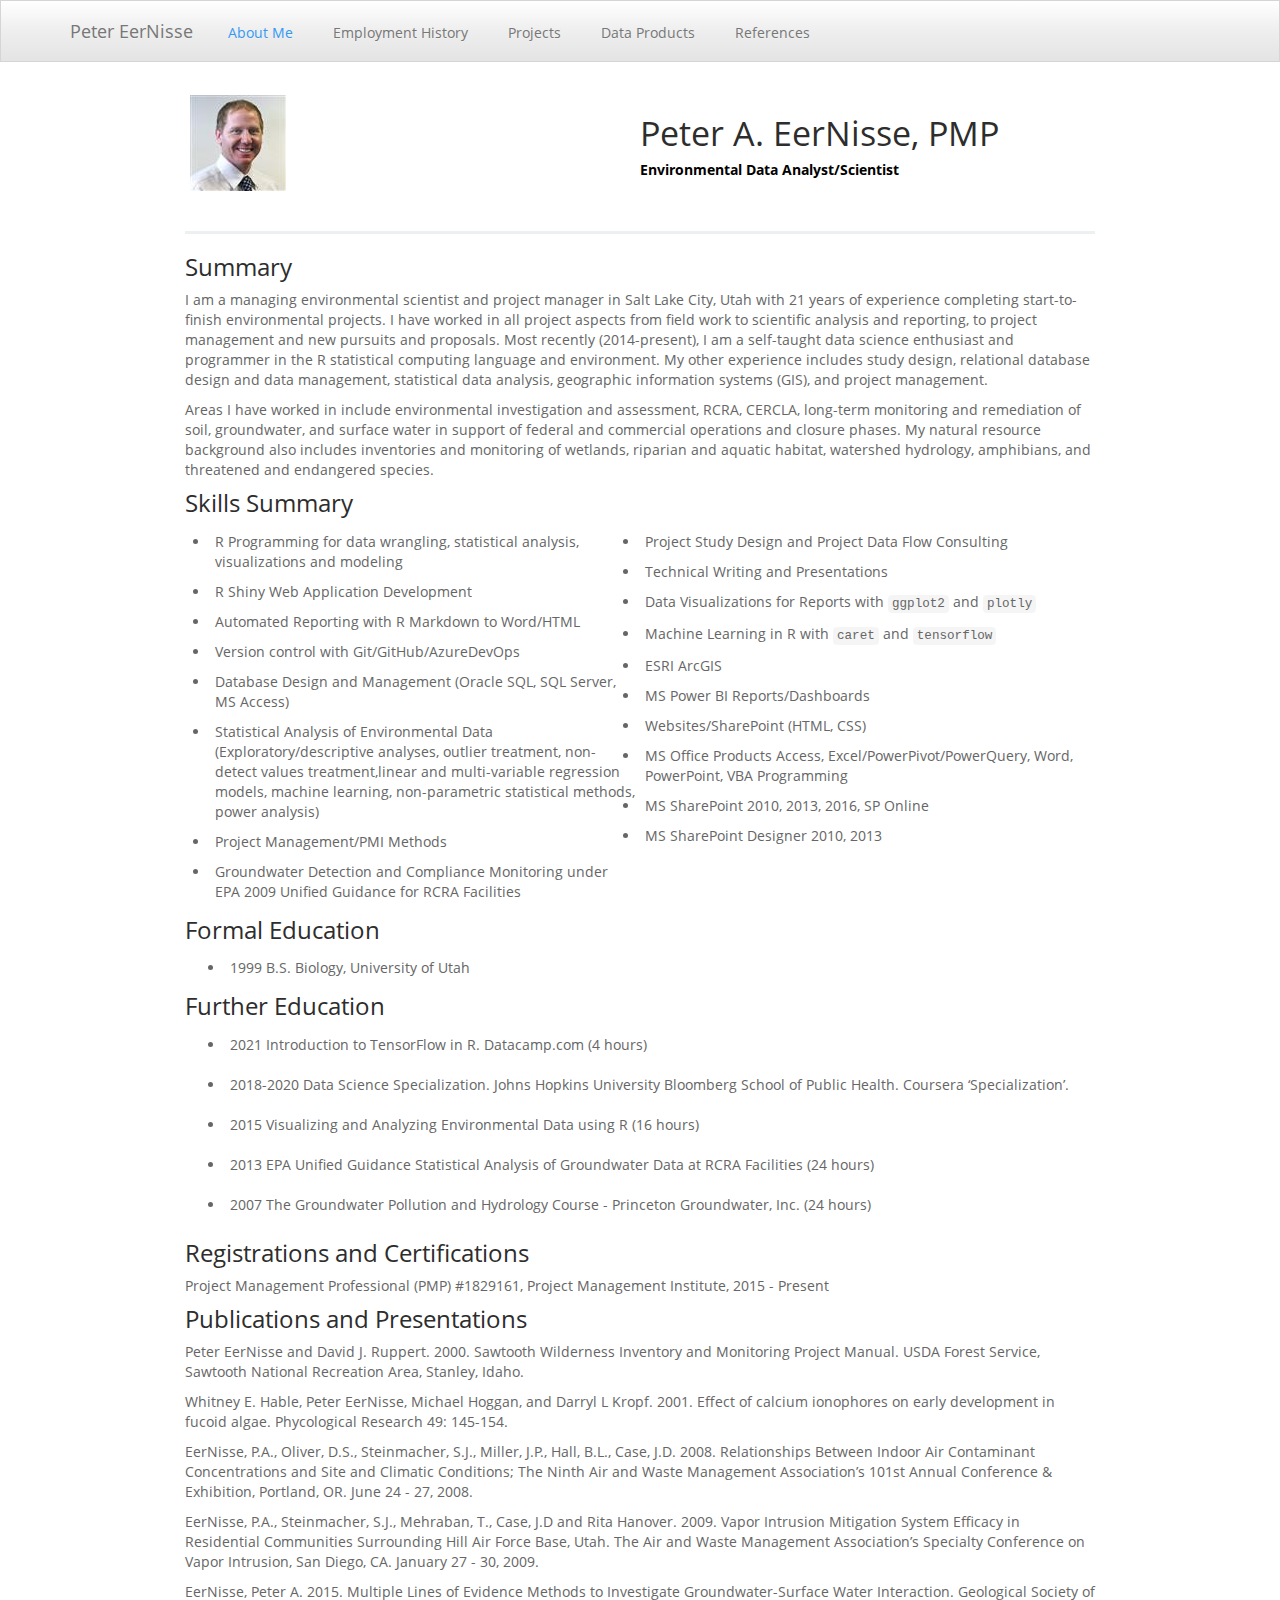
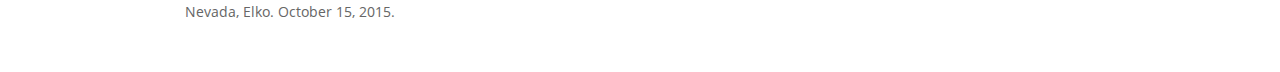
==== index.html @ fc7352fb "Added ML caret and tensorflow to skills list." ====
<!DOCTYPE html>

<html>

<head>

<meta charset="utf-8" />
<meta name="generator" content="pandoc" />
<meta http-equiv="X-UA-Compatible" content="IE=EDGE" />




<title>index.html</title>

<script src="site_libs/header-attrs-2.7/header-attrs.js"></script>
<script src="site_libs/jquery-1.11.3/jquery.min.js"></script>
<meta name="viewport" content="width=device-width, initial-scale=1" />
<link href="site_libs/bootstrap-3.3.5/css/spacelab.min.css" rel="stylesheet" />
<script src="site_libs/bootstrap-3.3.5/js/bootstrap.min.js"></script>
<script src="site_libs/bootstrap-3.3.5/shim/html5shiv.min.js"></script>
<script src="site_libs/bootstrap-3.3.5/shim/respond.min.js"></script>
<style>h1 {font-size: 34px;}
       h1.title {font-size: 38px;}
       h2 {font-size: 30px;}
       h3 {font-size: 24px;}
       h4 {font-size: 18px;}
       h5 {font-size: 16px;}
       h6 {font-size: 12px;}
       code {color: inherit; background-color: rgba(0, 0, 0, 0.04);}
       pre:not([class]) { background-color: white }</style>
<script src="site_libs/navigation-1.1/tabsets.js"></script>
<link href="site_libs/highlightjs-9.12.0/default.css" rel="stylesheet" />
<script src="site_libs/highlightjs-9.12.0/highlight.js"></script>

<style type="text/css">
  code{white-space: pre-wrap;}
  span.smallcaps{font-variant: small-caps;}
  span.underline{text-decoration: underline;}
  div.column{display: inline-block; vertical-align: top; width: 50%;}
  div.hanging-indent{margin-left: 1.5em; text-indent: -1.5em;}
  ul.task-list{list-style: none;}
    </style>

<style type="text/css">code{white-space: pre;}</style>
<script type="text/javascript">
if (window.hljs) {
  hljs.configure({languages: []});
  hljs.initHighlightingOnLoad();
  if (document.readyState && document.readyState === "complete") {
    window.setTimeout(function() { hljs.initHighlighting(); }, 0);
  }
}
</script>





<link rel="stylesheet" href="style.css" type="text/css" />



<style type = "text/css">
.main-container {
  max-width: 940px;
  margin-left: auto;
  margin-right: auto;
}
img {
  max-width:100%;
}
.tabbed-pane {
  padding-top: 12px;
}
.html-widget {
  margin-bottom: 20px;
}
button.code-folding-btn:focus {
  outline: none;
}
summary {
  display: list-item;
}
pre code {
  padding: 0;
}
</style>


<style type="text/css">
.dropdown-submenu {
  position: relative;
}
.dropdown-submenu>.dropdown-menu {
  top: 0;
  left: 100%;
  margin-top: -6px;
  margin-left: -1px;
  border-radius: 0 6px 6px 6px;
}
.dropdown-submenu:hover>.dropdown-menu {
  display: block;
}
.dropdown-submenu>a:after {
  display: block;
  content: " ";
  float: right;
  width: 0;
  height: 0;
  border-color: transparent;
  border-style: solid;
  border-width: 5px 0 5px 5px;
  border-left-color: #cccccc;
  margin-top: 5px;
  margin-right: -10px;
}
.dropdown-submenu:hover>a:after {
  border-left-color: #adb5bd;
}
.dropdown-submenu.pull-left {
  float: none;
}
.dropdown-submenu.pull-left>.dropdown-menu {
  left: -100%;
  margin-left: 10px;
  border-radius: 6px 0 6px 6px;
}
</style>

<script type="text/javascript">
// manage active state of menu based on current page
$(document).ready(function () {
  // active menu anchor
  href = window.location.pathname
  href = href.substr(href.lastIndexOf('/') + 1)
  if (href === "")
    href = "index.html";
  var menuAnchor = $('a[href="' + href + '"]');

  // mark it active
  menuAnchor.tab('show');

  // if it's got a parent navbar menu mark it active as well
  menuAnchor.closest('li.dropdown').addClass('active');

  // Navbar adjustments
  var navHeight = $(".navbar").first().height() + 15;
  var style = document.createElement('style');
  var pt = "padding-top: " + navHeight + "px; ";
  var mt = "margin-top: -" + navHeight + "px; ";
  var css = "";
  // offset scroll position for anchor links (for fixed navbar)
  for (var i = 1; i <= 6; i++) {
    css += ".section h" + i + "{ " + pt + mt + "}\n";
  }
  style.innerHTML = "body {" + pt + "padding-bottom: 40px; }\n" + css;
  document.head.appendChild(style);
});
</script>

<!-- tabsets -->

<style type="text/css">
.tabset-dropdown > .nav-tabs {
  display: inline-table;
  max-height: 500px;
  min-height: 44px;
  overflow-y: auto;
  border: 1px solid #ddd;
  border-radius: 4px;
}

.tabset-dropdown > .nav-tabs > li.active:before {
  content: "";
  font-family: 'Glyphicons Halflings';
  display: inline-block;
  padding: 10px;
  border-right: 1px solid #ddd;
}

.tabset-dropdown > .nav-tabs.nav-tabs-open > li.active:before {
  content: "&#xe258;";
  border: none;
}

.tabset-dropdown > .nav-tabs.nav-tabs-open:before {
  content: "";
  font-family: 'Glyphicons Halflings';
  display: inline-block;
  padding: 10px;
  border-right: 1px solid #ddd;
}

.tabset-dropdown > .nav-tabs > li.active {
  display: block;
}

.tabset-dropdown > .nav-tabs > li > a,
.tabset-dropdown > .nav-tabs > li > a:focus,
.tabset-dropdown > .nav-tabs > li > a:hover {
  border: none;
  display: inline-block;
  border-radius: 4px;
  background-color: transparent;
}

.tabset-dropdown > .nav-tabs.nav-tabs-open > li {
  display: block;
  float: none;
}

.tabset-dropdown > .nav-tabs > li {
  display: none;
}
</style>

<!-- code folding -->




</head>

<body>


<div class="container-fluid main-container">




<div class="navbar navbar-default  navbar-fixed-top" role="navigation">
  <div class="container">
    <div class="navbar-header">
      <button type="button" class="navbar-toggle collapsed" data-toggle="collapse" data-target="#navbar">
        <span class="icon-bar"></span>
        <span class="icon-bar"></span>
        <span class="icon-bar"></span>
      </button>
      <a class="navbar-brand" href="index.html">Peter EerNisse</a>
    </div>
    <div id="navbar" class="navbar-collapse collapse">
      <ul class="nav navbar-nav">
        <li>
  <a href="index.html">About Me</a>
</li>
<li>
  <a href="employment.html">Employment History</a>
</li>
<li>
  <a href="projects.html">Projects</a>
</li>
<li>
  <a href="products.html">Data Products</a>
</li>
<li>
  <a href="references.html">References</a>
</li>
      </ul>
      <ul class="nav navbar-nav navbar-right">
        
      </ul>
    </div><!--/.nav-collapse -->
  </div><!--/.container -->
</div><!--/.navbar -->

<div id="header">



<h1 class="title toc-ignore">index.html</h1>

</div>


<div class="row">
<div class="column">
<img src='img/peter.jpg'></img>
</div>
<div class="column" style="padding-top:20px;">
<h1>
Peter A. EerNisse, PMP
</h1>
<h4 style="font-size:14px;font-weight: bold;color:black;padding:0px;">
Environmental Data Analyst/Scientist
</h4>
</div>
</div>
<hr/>
<div id="summary" class="section level3">
<h3>Summary</h3>
<p>I am a managing environmental scientist and project manager in Salt Lake City, Utah with 21 years of experience completing start-to-finish environmental projects. I have worked in all project aspects from field work to scientific analysis and reporting, to project management and new pursuits and proposals. Most recently (2014-present), I am a self-taught data science enthusiast and programmer in the R statistical computing language and environment. My other experience includes study design, relational database design and data management, statistical data analysis, geographic information systems (GIS), and project management.</p>
<p>Areas I have worked in include environmental investigation and assessment, RCRA, CERCLA, long-term monitoring and remediation of soil, groundwater, and surface water in support of federal and commercial operations and closure phases. My natural resource background also includes inventories and monitoring of wetlands, riparian and aquatic habitat, watershed hydrology, amphibians, and threatened and endangered species.</p>
</div>
<div id="skills-summary" class="section level3">
<h3>Skills Summary</h3>
<div class="row">
<div class="column">
<ul>
<li>
R Programming for data wrangling, statistical analysis, visualizations and modeling
</li>
<li>
R Shiny Web Application Development
</li>
<li>
Automated Reporting with R Markdown to Word/HTML
</li>
<li>
Version control with Git/GitHub/AzureDevOps
</li>
<li>
Database Design and Management (Oracle SQL, SQL Server, MS Access)
</li>
<li>
Statistical Analysis of Environmental Data (Exploratory/descriptive analyses, outlier treatment, non-detect values treatment,linear and multi-variable regression models, machine learning, non-parametric statistical methods, power analysis)
</li>
<li>
Project Management/PMI Methods
</li>
<li>
Groundwater Detection and Compliance Monitoring under EPA 2009 Unified Guidance for RCRA Facilities
</li>
</ul>
</div>
<div class="column">
<li>
Project Study Design and Project Data Flow Consulting
</li>
<li>
Technical Writing and Presentations
</li>
<li>
Data Visualizations for Reports with <code>ggplot2</code> and <code>plotly</code>
</li>
<li>
Machine Learning in R with <code>caret</code> and <code>tensorflow</code>
</li>
<li>
ESRI ArcGIS
</li>
<li>
MS Power BI Reports/Dashboards
</li>
<li>
Websites/SharePoint (HTML, CSS)
</li>
<li>
MS Office Products Access, Excel/PowerPivot/PowerQuery, Word, PowerPoint, VBA Programming
</li>
<li>
MS SharePoint 2010, 2013, 2016, SP Online
</li>
<li>
MS SharePoint Designer 2010, 2013
</li>
</div>
</div>
</div>
<div id="formal-education" class="section level3">
<h3>Formal Education</h3>
<ul>
<li>1999 B.S. Biology, University of Utah</li>
</ul>
</div>
<div id="further-education" class="section level3">
<h3>Further Education</h3>
<ul>
<li><p>2021 Introduction to TensorFlow in R. Datacamp.com (4 hours)</p></li>
<li><p>2018-2020 Data Science Specialization. Johns Hopkins University Bloomberg School of Public Health. Coursera ‘Specialization’.</p></li>
<li><p>2015 Visualizing and Analyzing Environmental Data using R (16 hours)</p></li>
<li><p>2013 EPA Unified Guidance Statistical Analysis of Groundwater Data at RCRA Facilities (24 hours)</p></li>
<li><p>2007 The Groundwater Pollution and Hydrology Course - Princeton Groundwater, Inc. (24 hours)</p></li>
</ul>
</div>
<div id="registrations-and-certifications" class="section level3">
<h3>Registrations and Certifications</h3>
<p>Project Management Professional (PMP) #1829161, Project Management Institute, 2015 - Present</p>
</div>
<div id="publications-and-presentations" class="section level3">
<h3>Publications and Presentations</h3>
<p>Peter EerNisse and David J. Ruppert. 2000. Sawtooth Wilderness Inventory and Monitoring Project Manual. USDA Forest Service, Sawtooth National Recreation Area, Stanley, Idaho.</p>
<p>Whitney E. Hable, Peter EerNisse, Michael Hoggan, and Darryl L Kropf. 2001. Effect of calcium ionophores on early development in fucoid algae. Phycological Research 49: 145-154.</p>
<p>EerNisse, P.A., Oliver, D.S., Steinmacher, S.J., Miller, J.P., Hall, B.L., Case, J.D. 2008. Relationships Between Indoor Air Contaminant Concentrations and Site and Climatic Conditions; The Ninth Air and Waste Management Association’s 101st Annual Conference &amp; Exhibition, Portland, OR. June 24 - 27, 2008.</p>
<p>EerNisse, P.A., Steinmacher, S.J., Mehraban, T., Case, J.D and Rita Hanover. 2009. Vapor Intrusion Mitigation System Efficacy in Residential Communities Surrounding Hill Air Force Base, Utah. The Air and Waste Management Association’s Specialty Conference on Vapor Intrusion, San Diego, CA. January 27 - 30, 2009.</p>
<p>EerNisse, Peter A. 2015. Multiple Lines of Evidence Methods to Investigate Groundwater-Surface Water Interaction. Geological Society of Nevada, Elko. October 15, 2015.</p>
</div>




</div>

<script>

// add bootstrap table styles to pandoc tables
function bootstrapStylePandocTables() {
  $('tr.odd').parent('tbody').parent('table').addClass('table table-condensed');
}
$(document).ready(function () {
  bootstrapStylePandocTables();
});


</script>

<!-- tabsets -->

<script>
$(document).ready(function () {
  window.buildTabsets("TOC");
});

$(document).ready(function () {
  $('.tabset-dropdown > .nav-tabs > li').click(function () {
    $(this).parent().toggleClass('nav-tabs-open');
  });
});
</script>

<!-- code folding -->


<!-- dynamically load mathjax for compatibility with self-contained -->
<script>
  (function () {
    var script = document.createElement("script");
    script.type = "text/javascript";
    script.src  = "https://mathjax.rstudio.com/latest/MathJax.js?config=TeX-AMS-MML_HTMLorMML";
    document.getElementsByTagName("head")[0].appendChild(script);
  })();
</script>

</body>
</html>
---- site_libs/bootstrap-3.3.5/css/spacelab.min.css ----
@font-face {
  font-family: 'Open Sans';
  font-style: normal;
  font-weight: 400;
  src: url(fonts/OpenSans.ttf) format('truetype');
}
@font-face {
  font-family: 'Open Sans';
  font-style: normal;
  font-weight: 700;
  src: url(fonts/OpenSansBold.ttf) format('truetype');
}
@font-face {
  font-family: 'Open Sans';
  font-style: italic;
  font-weight: 400;
  src: url(fonts/OpenSansItalic.ttf) format('truetype');
}
@font-face {
  font-family: 'Open Sans';
  font-style: italic;
  font-weight: 700;
  src: url(fonts/OpenSansBoldItalic.ttf) format('truetype');
}

/*!
 * bootswatch v3.3.6
 * Homepage: http://bootswatch.com
 * Copyright 2012-2015 Thomas Park
 * Licensed under MIT
 * Based on Bootstrap
*//*!
 * Bootstrap v3.3.6 (http://getbootstrap.com)
 * Copyright 2011-2015 Twitter, Inc.
 * Licensed under MIT (https://github.com/twbs/bootstrap/blob/master/LICENSE)
 *//*! normalize.css v3.0.3 | MIT License | github.com/necolas/normalize.css */html{font-family:sans-serif;-ms-text-size-adjust:100%;-webkit-text-size-adjust:100%}body{margin:0}article,aside,details,figcaption,figure,footer,header,hgroup,main,menu,nav,section,summary{display:block}audio,canvas,progress,video{display:inline-block;vertical-align:baseline}audio:not([controls]){display:none;height:0}[hidden],template{display:none}a{background-color:transparent}a:active,a:hover{outline:0}abbr[title]{border-bottom:1px dotted}b,strong{font-weight:bold}dfn{font-style:italic}h1{font-size:2em;margin:0.67em 0}mark{background:#ff0;color:#000}small{font-size:80%}sub,sup{font-size:75%;line-height:0;position:relative;vertical-align:baseline}sup{top:-0.5em}sub{bottom:-0.25em}img{border:0}svg:not(:root){overflow:hidden}figure{margin:1em 40px}hr{-webkit-box-sizing:content-box;-moz-box-sizing:content-box;box-sizing:content-box;height:0}pre{overflow:auto}code,kbd,pre,samp{font-family:monospace, monospace;font-size:1em}button,input,optgroup,select,textarea{color:inherit;font:inherit;margin:0}button{overflow:visible}button,select{text-transform:none}button,html input[type="button"],input[type="reset"],input[type="submit"]{-webkit-appearance:button;cursor:pointer}button[disabled],html input[disabled]{cursor:default}button::-moz-focus-inner,input::-moz-focus-inner{border:0;padding:0}input{line-height:normal}input[type="checkbox"],input[type="radio"]{-webkit-box-sizing:border-box;-moz-box-sizing:border-box;box-sizing:border-box;padding:0}input[type="number"]::-webkit-inner-spin-button,input[type="number"]::-webkit-outer-spin-button{height:auto}input[type="search"]{-webkit-appearance:textfield;-webkit-box-sizing:content-box;-moz-box-sizing:content-box;box-sizing:content-box}input[type="search"]::-webkit-search-cancel-button,input[type="search"]::-webkit-search-decoration{-webkit-appearance:none}fieldset{border:1px solid #c0c0c0;margin:0 2px;padding:0.35em 0.625em 0.75em}legend{border:0;padding:0}textarea{overflow:auto}optgroup{font-weight:bold}table{border-collapse:collapse;border-spacing:0}td,th{padding:0}/*! Source: https://github.com/h5bp/html5-boilerplate/blob/master/src/css/main.css */@media print{*,*:before,*:after{background:transparent !important;color:#000 !important;-webkit-box-shadow:none !important;box-shadow:none !important;text-shadow:none !important}a,a:visited{text-decoration:underline}a[href]:after{content:" (" attr(href) ")"}abbr[title]:after{content:" (" attr(title) ")"}a[href^="#"]:after,a[href^="javascript:"]:after{content:""}pre,blockquote{border:1px solid #999;page-break-inside:avoid}thead{display:table-header-group}tr,img{page-break-inside:avoid}img{max-width:100% !important}p,h2,h3{orphans:3;widows:3}h2,h3{page-break-after:avoid}.navbar{display:none}.btn>.caret,.dropup>.btn>.caret{border-top-color:#000 !important}.label{border:1px solid #000}.table{border-collapse:collapse !important}.table td,.table th{background-color:#fff !important}.table-bordered th,.table-bordered td{border:1px solid #ddd !important}}@font-face{font-family:'Glyphicons Halflings';src:url('../fonts/glyphicons-halflings-regular.eot');src:url('../fonts/glyphicons-halflings-regular.eot?#iefix') format('embedded-opentype'),url('../fonts/glyphicons-halflings-regular.woff') format('woff'),url('../fonts/glyphicons-halflings-regular.ttf') format('truetype'),url('../fonts/glyphicons-halflings-regular.svg#glyphicons_halflingsregular') format('svg')}.glyphicon{position:relative;top:1px;display:inline-block;font-family:'Glyphicons Halflings';font-style:normal;font-weight:normal;line-height:1;-webkit-font-smoothing:antialiased;-moz-osx-font-smoothing:grayscale}.glyphicon-asterisk:before{content:"\002a"}.glyphicon-plus:before{content:"\002b"}.glyphicon-euro:before,.glyphicon-eur:before{content:"\20ac"}.glyphicon-minus:before{content:"\2212"}.glyphicon-cloud:before{content:"\2601"}.glyphicon-envelope:before{content:"\2709"}.glyphicon-pencil:before{content:"\270f"}.glyphicon-glass:before{content:"\e001"}.glyphicon-music:before{content:"\e002"}.glyphicon-search:before{content:"\e003"}.glyphicon-heart:before{content:"\e005"}.glyphicon-star:before{content:"\e006"}.glyphicon-star-empty:before{content:"\e007"}.glyphicon-user:before{content:"\e008"}.glyphicon-film:before{content:"\e009"}.glyphicon-th-large:before{content:"\e010"}.glyphicon-th:before{content:"\e011"}.glyphicon-th-list:before{content:"\e012"}.glyphicon-ok:before{content:"\e013"}.glyphicon-remove:before{content:"\e014"}.glyphicon-zoom-in:before{content:"\e015"}.glyphicon-zoom-out:before{content:"\e016"}.glyphicon-off:before{content:"\e017"}.glyphicon-signal:before{content:"\e018"}.glyphicon-cog:before{content:"\e019"}.glyphicon-trash:before{content:"\e020"}.glyphicon-home:before{content:"\e021"}.glyphicon-file:before{content:"\e022"}.glyphicon-time:before{content:"\e023"}.glyphicon-road:before{content:"\e024"}.glyphicon-download-alt:before{content:"\e025"}.glyphicon-download:before{content:"\e026"}.glyphicon-upload:before{content:"\e027"}.glyphicon-inbox:before{content:"\e028"}.glyphicon-play-circle:before{content:"\e029"}.glyphicon-repeat:before{content:"\e030"}.glyphicon-refresh:before{content:"\e031"}.glyphicon-list-alt:before{content:"\e032"}.glyphicon-lock:before{content:"\e033"}.glyphicon-flag:before{content:"\e034"}.glyphicon-headphones:before{content:"\e035"}.glyphicon-volume-off:before{content:"\e036"}.glyphicon-volume-down:before{content:"\e037"}.glyphicon-volume-up:before{content:"\e038"}.glyphicon-qrcode:before{content:"\e039"}.glyphicon-barcode:before{content:"\e040"}.glyphicon-tag:before{content:"\e041"}.glyphicon-tags:before{content:"\e042"}.glyphicon-book:before{content:"\e043"}.glyphicon-bookmark:before{content:"\e044"}.glyphicon-print:before{content:"\e045"}.glyphicon-camera:before{content:"\e046"}.glyphicon-font:before{content:"\e047"}.glyphicon-bold:before{content:"\e048"}.glyphicon-italic:before{content:"\e049"}.glyphicon-text-height:before{content:"\e050"}.glyphicon-text-width:before{content:"\e051"}.glyphicon-align-left:before{content:"\e052"}.glyphicon-align-center:before{content:"\e053"}.glyphicon-align-right:before{content:"\e054"}.glyphicon-align-justify:before{content:"\e055"}.glyphicon-list:before{content:"\e056"}.glyphicon-indent-left:before{content:"\e057"}.glyphicon-indent-right:before{content:"\e058"}.glyphicon-facetime-video:before{content:"\e059"}.glyphicon-picture:before{content:"\e060"}.glyphicon-map-marker:before{content:"\e062"}.glyphicon-adjust:before{content:"\e063"}.glyphicon-tint:before{content:"\e064"}.glyphicon-edit:before{content:"\e065"}.glyphicon-share:before{content:"\e066"}.glyphicon-check:before{content:"\e067"}.glyphicon-move:before{content:"\e068"}.glyphicon-step-backward:before{content:"\e069"}.glyphicon-fast-backward:before{content:"\e070"}.glyphicon-backward:before{content:"\e071"}.glyphicon-play:before{content:"\e072"}.glyphicon-pause:before{content:"\e073"}.glyphicon-stop:before{content:"\e074"}.glyphicon-forward:before{content:"\e075"}.glyphicon-fast-forward:before{content:"\e076"}.glyphicon-step-forward:before{content:"\e077"}.glyphicon-eject:before{content:"\e078"}.glyphicon-chevron-left:before{content:"\e079"}.glyphicon-chevron-right:before{content:"\e080"}.glyphicon-plus-sign:before{content:"\e081"}.glyphicon-minus-sign:before{content:"\e082"}.glyphicon-remove-sign:before{content:"\e083"}.glyphicon-ok-sign:before{content:"\e084"}.glyphicon-question-sign:before{content:"\e085"}.glyphicon-info-sign:before{content:"\e086"}.glyphicon-screenshot:before{content:"\e087"}.glyphicon-remove-circle:before{content:"\e088"}.glyphicon-ok-circle:before{content:"\e089"}.glyphicon-ban-circle:before{content:"\e090"}.glyphicon-arrow-left:before{content:"\e091"}.glyphicon-arrow-right:before{content:"\e092"}.glyphicon-arrow-up:before{content:"\e093"}.glyphicon-arrow-down:before{content:"\e094"}.glyphicon-share-alt:before{content:"\e095"}.glyphicon-resize-full:before{content:"\e096"}.glyphicon-resize-small:before{content:"\e097"}.glyphicon-exclamation-sign:before{content:"\e101"}.glyphicon-gift:before{content:"\e102"}.glyphicon-leaf:before{content:"\e103"}.glyphicon-fire:before{content:"\e104"}.glyphicon-eye-open:before{content:"\e105"}.glyphicon-eye-close:before{content:"\e106"}.glyphicon-warning-sign:before{content:"\e107"}.glyphicon-plane:before{content:"\e108"}.glyphicon-calendar:before{content:"\e109"}.glyphicon-random:before{content:"\e110"}.glyphicon-comment:before{content:"\e111"}.glyphicon-magnet:before{content:"\e112"}.glyphicon-chevron-up:before{content:"\e113"}.glyphicon-chevron-down:before{content:"\e114"}.glyphicon-retweet:before{content:"\e115"}.glyphicon-shopping-cart:before{content:"\e116"}.glyphicon-folder-close:before{content:"\e117"}.glyphicon-folder-open:before{content:"\e118"}.glyphicon-resize-vertical:before{content:"\e119"}.glyphicon-resize-horizontal:before{content:"\e120"}.glyphicon-hdd:before{content:"\e121"}.glyphicon-bullhorn:before{content:"\e122"}.glyphicon-bell:before{content:"\e123"}.glyphicon-certificate:before{content:"\e124"}.glyphicon-thumbs-up:before{content:"\e125"}.glyphicon-thumbs-down:before{content:"\e126"}.glyphicon-hand-right:before{content:"\e127"}.glyphicon-hand-left:before{content:"\e128"}.glyphicon-hand-up:before{content:"\e129"}.glyphicon-hand-down:before{content:"\e130"}.glyphicon-circle-arrow-right:before{content:"\e131"}.glyphicon-circle-arrow-left:before{content:"\e132"}.glyphicon-circle-arrow-up:before{content:"\e133"}.glyphicon-circle-arrow-down:before{content:"\e134"}.glyphicon-globe:before{content:"\e135"}.glyphicon-wrench:before{content:"\e136"}.glyphicon-tasks:before{content:"\e137"}.glyphicon-filter:before{content:"\e138"}.glyphicon-briefcase:before{content:"\e139"}.glyphicon-fullscreen:before{content:"\e140"}.glyphicon-dashboard:before{content:"\e141"}.glyphicon-paperclip:before{content:"\e142"}.glyphicon-heart-empty:before{content:"\e143"}.glyphicon-link:before{content:"\e144"}.glyphicon-phone:before{content:"\e145"}.glyphicon-pushpin:before{content:"\e146"}.glyphicon-usd:before{content:"\e148"}.glyphicon-gbp:before{content:"\e149"}.glyphicon-sort:before{content:"\e150"}.glyphicon-sort-by-alphabet:before{content:"\e151"}.glyphicon-sort-by-alphabet-alt:before{content:"\e152"}.glyphicon-sort-by-order:before{content:"\e153"}.glyphicon-sort-by-order-alt:before{content:"\e154"}.glyphicon-sort-by-attributes:before{content:"\e155"}.glyphicon-sort-by-attributes-alt:before{content:"\e156"}.glyphicon-unchecked:before{content:"\e157"}.glyphicon-expand:before{content:"\e158"}.glyphicon-collapse-down:before{content:"\e159"}.glyphicon-collapse-up:before{content:"\e160"}.glyphicon-log-in:before{content:"\e161"}.glyphicon-flash:before{content:"\e162"}.glyphicon-log-out:before{content:"\e163"}.glyphicon-new-window:before{content:"\e164"}.glyphicon-record:before{content:"\e165"}.glyphicon-save:before{content:"\e166"}.glyphicon-open:before{content:"\e167"}.glyphicon-saved:before{content:"\e168"}.glyphicon-import:before{content:"\e169"}.glyphicon-export:before{content:"\e170"}.glyphicon-send:before{content:"\e171"}.glyphicon-floppy-disk:before{content:"\e172"}.glyphicon-floppy-saved:before{content:"\e173"}.glyphicon-floppy-remove:before{content:"\e174"}.glyphicon-floppy-save:before{content:"\e175"}.glyphicon-floppy-open:before{content:"\e176"}.glyphicon-credit-card:before{content:"\e177"}.glyphicon-transfer:before{content:"\e178"}.glyphicon-cutlery:before{content:"\e179"}.glyphicon-header:before{content:"\e180"}.glyphicon-compressed:before{content:"\e181"}.glyphicon-earphone:before{content:"\e182"}.glyphicon-phone-alt:before{content:"\e183"}.glyphicon-tower:before{content:"\e184"}.glyphicon-stats:before{content:"\e185"}.glyphicon-sd-video:before{content:"\e186"}.glyphicon-hd-video:before{content:"\e187"}.glyphicon-subtitles:before{content:"\e188"}.glyphicon-sound-stereo:before{content:"\e189"}.glyphicon-sound-dolby:before{content:"\e190"}.glyphicon-sound-5-1:before{content:"\e191"}.glyphicon-sound-6-1:before{content:"\e192"}.glyphicon-sound-7-1:before{content:"\e193"}.glyphicon-copyright-mark:before{content:"\e194"}.glyphicon-registration-mark:before{content:"\e195"}.glyphicon-cloud-download:before{content:"\e197"}.glyphicon-cloud-upload:before{content:"\e198"}.glyphicon-tree-conifer:before{content:"\e199"}.glyphicon-tree-deciduous:before{content:"\e200"}.glyphicon-cd:before{content:"\e201"}.glyphicon-save-file:before{content:"\e202"}.glyphicon-open-file:before{content:"\e203"}.glyphicon-level-up:before{content:"\e204"}.glyphicon-copy:before{content:"\e205"}.glyphicon-paste:before{content:"\e206"}.glyphicon-alert:before{content:"\e209"}.glyphicon-equalizer:before{content:"\e210"}.glyphicon-king:before{content:"\e211"}.glyphicon-queen:before{content:"\e212"}.glyphicon-pawn:before{content:"\e213"}.glyphicon-bishop:before{content:"\e214"}.glyphicon-knight:before{content:"\e215"}.glyphicon-baby-formula:before{content:"\e216"}.glyphicon-tent:before{content:"\26fa"}.glyphicon-blackboard:before{content:"\e218"}.glyphicon-bed:before{content:"\e219"}.glyphicon-apple:before{content:"\f8ff"}.glyphicon-erase:before{content:"\e221"}.glyphicon-hourglass:before{content:"\231b"}.glyphicon-lamp:before{content:"\e223"}.glyphicon-duplicate:before{content:"\e224"}.glyphicon-piggy-bank:before{content:"\e225"}.glyphicon-scissors:before{content:"\e226"}.glyphicon-bitcoin:before{content:"\e227"}.glyphicon-btc:before{content:"\e227"}.glyphicon-xbt:before{content:"\e227"}.glyphicon-yen:before{content:"\00a5"}.glyphicon-jpy:before{content:"\00a5"}.glyphicon-ruble:before{content:"\20bd"}.glyphicon-rub:before{content:"\20bd"}.glyphicon-scale:before{content:"\e230"}.glyphicon-ice-lolly:before{content:"\e231"}.glyphicon-ice-lolly-tasted:before{content:"\e232"}.glyphicon-education:before{content:"\e233"}.glyphicon-option-horizontal:before{content:"\e234"}.glyphicon-option-vertical:before{content:"\e235"}.glyphicon-menu-hamburger:before{content:"\e236"}.glyphicon-modal-window:before{content:"\e237"}.glyphicon-oil:before{content:"\e238"}.glyphicon-grain:before{content:"\e239"}.glyphicon-sunglasses:before{content:"\e240"}.glyphicon-text-size:before{content:"\e241"}.glyphicon-text-color:before{content:"\e242"}.glyphicon-text-background:before{content:"\e243"}.glyphicon-object-align-top:before{content:"\e244"}.glyphicon-object-align-bottom:before{content:"\e245"}.glyphicon-object-align-horizontal:before{content:"\e246"}.glyphicon-object-align-left:before{content:"\e247"}.glyphicon-object-align-vertical:before{content:"\e248"}.glyphicon-object-align-right:before{content:"\e249"}.glyphicon-triangle-right:before{content:"\e250"}.glyphicon-triangle-left:before{content:"\e251"}.glyphicon-triangle-bottom:before{content:"\e252"}.glyphicon-triangle-top:before{content:"\e253"}.glyphicon-console:before{content:"\e254"}.glyphicon-superscript:before{content:"\e255"}.glyphicon-subscript:before{content:"\e256"}.glyphicon-menu-left:before{content:"\e257"}.glyphicon-menu-right:before{content:"\e258"}.glyphicon-menu-down:before{content:"\e259"}.glyphicon-menu-up:before{content:"\e260"}*{-webkit-box-sizing:border-box;-moz-box-sizing:border-box;box-sizing:border-box}*:before,*:after{-webkit-box-sizing:border-box;-moz-box-sizing:border-box;box-sizing:border-box}html{font-size:10px;-webkit-tap-highlight-color:rgba(0,0,0,0)}body{font-family:"Open Sans","Helvetica Neue",Helvetica,Arial,sans-serif;font-size:14px;line-height:1.42857143;color:#666666;background-color:#ffffff}input,button,select,textarea{font-family:inherit;font-size:inherit;line-height:inherit}a{color:#3399f3;text-decoration:none}a:hover,a:focus{color:#3399f3;text-decoration:underline}a:focus{outline:thin dotted;outline:5px auto -webkit-focus-ring-color;outline-offset:-2px}figure{margin:0}img{vertical-align:middle}.img-responsive,.thumbnail>img,.thumbnail a>img,.carousel-inner>.item>img,.carousel-inner>.item>a>img{display:block;max-width:100%;height:auto}.img-rounded{border-radius:6px}.img-thumbnail{padding:4px;line-height:1.42857143;background-color:#ffffff;border:1px solid #dddddd;border-radius:4px;-webkit-transition:all .2s ease-in-out;-o-transition:all .2s ease-in-out;transition:all .2s ease-in-out;display:inline-block;max-width:100%;height:auto}.img-circle{border-radius:50%}hr{margin-top:20px;margin-bottom:20px;border:0;border-top:1px solid #eeeeee}.sr-only{position:absolute;width:1px;height:1px;margin:-1px;padding:0;overflow:hidden;clip:rect(0, 0, 0, 0);border:0}.sr-only-focusable:active,.sr-only-focusable:focus{position:static;width:auto;height:auto;margin:0;overflow:visible;clip:auto}[role="button"]{cursor:pointer}h1,h2,h3,h4,h5,h6,.h1,.h2,.h3,.h4,.h5,.h6{font-family:"Open Sans","Helvetica Neue",Helvetica,Arial,sans-serif;font-weight:500;line-height:1.1;color:#2d2d2d}h1 small,h2 small,h3 small,h4 small,h5 small,h6 small,.h1 small,.h2 small,.h3 small,.h4 small,.h5 small,.h6 small,h1 .small,h2 .small,h3 .small,h4 .small,h5 .small,h6 .small,.h1 .small,.h2 .small,.h3 .small,.h4 .small,.h5 .small,.h6 .small{font-weight:normal;line-height:1;color:#999999}h1,.h1,h2,.h2,h3,.h3{margin-top:20px;margin-bottom:10px}h1 small,.h1 small,h2 small,.h2 small,h3 small,.h3 small,h1 .small,.h1 .small,h2 .small,.h2 .small,h3 .small,.h3 .small{font-size:65%}h4,.h4,h5,.h5,h6,.h6{margin-top:10px;margin-bottom:10px}h4 small,.h4 small,h5 small,.h5 small,h6 small,.h6 small,h4 .small,.h4 .small,h5 .small,.h5 .small,h6 .small,.h6 .small{font-size:75%}h1,.h1{font-size:36px}h2,.h2{font-size:30px}h3,.h3{font-size:24px}h4,.h4{font-size:18px}h5,.h5{font-size:14px}h6,.h6{font-size:12px}p{margin:0 0 10px}.lead{margin-bottom:20px;font-size:16px;font-weight:300;line-height:1.4}@media (min-width:768px){.lead{font-size:21px}}small,.small{font-size:85%}mark,.mark{background-color:#fcf8e3;padding:.2em}.text-left{text-align:left}.text-right{text-align:right}.text-center{text-align:center}.text-justify{text-align:justify}.text-nowrap{white-space:nowrap}.text-lowercase{text-transform:lowercase}.text-uppercase{text-transform:uppercase}.text-capitalize{text-transform:capitalize}.text-muted{color:#999999}.text-primary{color:#446e9b}a.text-primary:hover,a.text-primary:focus{color:#345578}.text-success{color:#468847}a.text-success:hover,a.text-success:focus{color:#356635}.text-info{color:#3a87ad}a.text-info:hover,a.text-info:focus{color:#2d6987}.text-warning{color:#c09853}a.text-warning:hover,a.text-warning:focus{color:#a47e3c}.text-danger{color:#b94a48}a.text-danger:hover,a.text-danger:focus{color:#953b39}.bg-primary{color:#fff;background-color:#446e9b}a.bg-primary:hover,a.bg-primary:focus{background-color:#345578}.bg-success{background-color:#dff0d8}a.bg-success:hover,a.bg-success:focus{background-color:#c1e2b3}.bg-info{background-color:#d9edf7}a.bg-info:hover,a.bg-info:focus{background-color:#afd9ee}.bg-warning{background-color:#fcf8e3}a.bg-warning:hover,a.bg-warning:focus{background-color:#f7ecb5}.bg-danger{background-color:#f2dede}a.bg-danger:hover,a.bg-danger:focus{background-color:#e4b9b9}.page-header{padding-bottom:9px;margin:40px 0 20px;border-bottom:1px solid #eeeeee}ul,ol{margin-top:0;margin-bottom:10px}ul ul,ol ul,ul ol,ol ol{margin-bottom:0}.list-unstyled{padding-left:0;list-style:none}.list-inline{padding-left:0;list-style:none;margin-left:-5px}.list-inline>li{display:inline-block;padding-left:5px;padding-right:5px}dl{margin-top:0;margin-bottom:20px}dt,dd{line-height:1.42857143}dt{font-weight:bold}dd{margin-left:0}@media (min-width:768px){.dl-horizontal dt{float:left;width:160px;clear:left;text-align:right;overflow:hidden;text-overflow:ellipsis;white-space:nowrap}.dl-horizontal dd{margin-left:180px}}abbr[title],abbr[data-original-title]{cursor:help;border-bottom:1px dotted #999999}.initialism{font-size:90%;text-transform:uppercase}blockquote{padding:10px 20px;margin:0 0 20px;font-size:17.5px;border-left:5px solid #eeeeee}blockquote p:last-child,blockquote ul:last-child,blockquote ol:last-child{margin-bottom:0}blockquote footer,blockquote small,blockquote .small{display:block;font-size:80%;line-height:1.42857143;color:#999999}blockquote footer:before,blockquote small:before,blockquote .small:before{content:'\2014 \00A0'}.blockquote-reverse,blockquote.pull-right{padding-right:15px;padding-left:0;border-right:5px solid #eeeeee;border-left:0;text-align:right}.blockquote-reverse footer:before,blockquote.pull-right footer:before,.blockquote-reverse small:before,blockquote.pull-right small:before,.blockquote-reverse .small:before,blockquote.pull-right .small:before{content:''}.blockquote-reverse footer:after,blockquote.pull-right footer:after,.blockquote-reverse small:after,blockquote.pull-right small:after,.blockquote-reverse .small:after,blockquote.pull-right .small:after{content:'\00A0 \2014'}address{margin-bottom:20px;font-style:normal;line-height:1.42857143}code,kbd,pre,samp{font-family:monospace}code{padding:2px 4px;font-size:90%;color:#c7254e;background-color:#f9f2f4;border-radius:4px}kbd{padding:2px 4px;font-size:90%;color:#ffffff;background-color:#333333;border-radius:3px;-webkit-box-shadow:inset 0 -1px 0 rgba(0,0,0,0.25);box-shadow:inset 0 -1px 0 rgba(0,0,0,0.25)}kbd kbd{padding:0;font-size:100%;font-weight:bold;-webkit-box-shadow:none;box-shadow:none}pre{display:block;padding:9.5px;margin:0 0 10px;font-size:13px;line-height:1.42857143;word-break:break-all;word-wrap:break-word;color:#333333;background-color:#f5f5f5;border:1px solid #cccccc;border-radius:4px}pre code{padding:0;font-size:inherit;color:inherit;white-space:pre-wrap;background-color:transparent;border-radius:0}.pre-scrollable{max-height:340px;overflow-y:scroll}.container{margin-right:auto;margin-left:auto;padding-left:15px;padding-right:15px}@media (min-width:768px){.container{width:750px}}@media (min-width:992px){.container{width:970px}}@media (min-width:1200px){.container{width:1170px}}.container-fluid{margin-right:auto;margin-left:auto;padding-left:15px;padding-right:15px}.row{margin-left:-15px;margin-right:-15px}.col-xs-1,.col-sm-1,.col-md-1,.col-lg-1,.col-xs-2,.col-sm-2,.col-md-2,.col-lg-2,.col-xs-3,.col-sm-3,.col-md-3,.col-lg-3,.col-xs-4,.col-sm-4,.col-md-4,.col-lg-4,.col-xs-5,.col-sm-5,.col-md-5,.col-lg-5,.col-xs-6,.col-sm-6,.col-md-6,.col-lg-6,.col-xs-7,.col-sm-7,.col-md-7,.col-lg-7,.col-xs-8,.col-sm-8,.col-md-8,.col-lg-8,.col-xs-9,.col-sm-9,.col-md-9,.col-lg-9,.col-xs-10,.col-sm-10,.col-md-10,.col-lg-10,.col-xs-11,.col-sm-11,.col-md-11,.col-lg-11,.col-xs-12,.col-sm-12,.col-md-12,.col-lg-12{position:relative;min-height:1px;padding-left:15px;padding-right:15px}.col-xs-1,.col-xs-2,.col-xs-3,.col-xs-4,.col-xs-5,.col-xs-6,.col-xs-7,.col-xs-8,.col-xs-9,.col-xs-10,.col-xs-11,.col-xs-12{float:left}.col-xs-12{width:100%}.col-xs-11{width:91.66666667%}.col-xs-10{width:83.33333333%}.col-xs-9{width:75%}.col-xs-8{width:66.66666667%}.col-xs-7{width:58.33333333%}.col-xs-6{width:50%}.col-xs-5{width:41.66666667%}.col-xs-4{width:33.33333333%}.col-xs-3{width:25%}.col-xs-2{width:16.66666667%}.col-xs-1{width:8.33333333%}.col-xs-pull-12{right:100%}.col-xs-pull-11{right:91.66666667%}.col-xs-pull-10{right:83.33333333%}.col-xs-pull-9{right:75%}.col-xs-pull-8{right:66.66666667%}.col-xs-pull-7{right:58.33333333%}.col-xs-pull-6{right:50%}.col-xs-pull-5{right:41.66666667%}.col-xs-pull-4{right:33.33333333%}.col-xs-pull-3{right:25%}.col-xs-pull-2{right:16.66666667%}.col-xs-pull-1{right:8.33333333%}.col-xs-pull-0{right:auto}.col-xs-push-12{left:100%}.col-xs-push-11{left:91.66666667%}.col-xs-push-10{left:83.33333333%}.col-xs-push-9{left:75%}.col-xs-push-8{left:66.66666667%}.col-xs-push-7{left:58.33333333%}.col-xs-push-6{left:50%}.col-xs-push-5{left:41.66666667%}.col-xs-push-4{left:33.33333333%}.col-xs-push-3{left:25%}.col-xs-push-2{left:16.66666667%}.col-xs-push-1{left:8.33333333%}.col-xs-push-0{left:auto}.col-xs-offset-12{margin-left:100%}.col-xs-offset-11{margin-left:91.66666667%}.col-xs-offset-10{margin-left:83.33333333%}.col-xs-offset-9{margin-left:75%}.col-xs-offset-8{margin-left:66.66666667%}.col-xs-offset-7{margin-left:58.33333333%}.col-xs-offset-6{margin-left:50%}.col-xs-offset-5{margin-left:41.66666667%}.col-xs-offset-4{margin-left:33.33333333%}.col-xs-offset-3{margin-left:25%}.col-xs-offset-2{margin-left:16.66666667%}.col-xs-offset-1{margin-left:8.33333333%}.col-xs-offset-0{margin-left:0%}@media (min-width:768px){.col-sm-1,.col-sm-2,.col-sm-3,.col-sm-4,.col-sm-5,.col-sm-6,.col-sm-7,.col-sm-8,.col-sm-9,.col-sm-10,.col-sm-11,.col-sm-12{float:left}.col-sm-12{width:100%}.col-sm-11{width:91.66666667%}.col-sm-10{width:83.33333333%}.col-sm-9{width:75%}.col-sm-8{width:66.66666667%}.col-sm-7{width:58.33333333%}.col-sm-6{width:50%}.col-sm-5{width:41.66666667%}.col-sm-4{width:33.33333333%}.col-sm-3{width:25%}.col-sm-2{width:16.66666667%}.col-sm-1{width:8.33333333%}.col-sm-pull-12{right:100%}.col-sm-pull-11{right:91.66666667%}.col-sm-pull-10{right:83.33333333%}.col-sm-pull-9{right:75%}.col-sm-pull-8{right:66.66666667%}.col-sm-pull-7{right:58.33333333%}.col-sm-pull-6{right:50%}.col-sm-pull-5{right:41.66666667%}.col-sm-pull-4{right:33.33333333%}.col-sm-pull-3{right:25%}.col-sm-pull-2{right:16.66666667%}.col-sm-pull-1{right:8.33333333%}.col-sm-pull-0{right:auto}.col-sm-push-12{left:100%}.col-sm-push-11{left:91.66666667%}.col-sm-push-10{left:83.33333333%}.col-sm-push-9{left:75%}.col-sm-push-8{left:66.66666667%}.col-sm-push-7{left:58.33333333%}.col-sm-push-6{left:50%}.col-sm-push-5{left:41.66666667%}.col-sm-push-4{left:33.33333333%}.col-sm-push-3{left:25%}.col-sm-push-2{left:16.66666667%}.col-sm-push-1{left:8.33333333%}.col-sm-push-0{left:auto}.col-sm-offset-12{margin-left:100%}.col-sm-offset-11{margin-left:91.66666667%}.col-sm-offset-10{margin-left:83.33333333%}.col-sm-offset-9{margin-left:75%}.col-sm-offset-8{margin-left:66.66666667%}.col-sm-offset-7{margin-left:58.33333333%}.col-sm-offset-6{margin-left:50%}.col-sm-offset-5{margin-left:41.66666667%}.col-sm-offset-4{margin-left:33.33333333%}.col-sm-offset-3{margin-left:25%}.col-sm-offset-2{margin-left:16.66666667%}.col-sm-offset-1{margin-left:8.33333333%}.col-sm-offset-0{margin-left:0%}}@media (min-width:992px){.col-md-1,.col-md-2,.col-md-3,.col-md-4,.col-md-5,.col-md-6,.col-md-7,.col-md-8,.col-md-9,.col-md-10,.col-md-11,.col-md-12{float:left}.col-md-12{width:100%}.col-md-11{width:91.66666667%}.col-md-10{width:83.33333333%}.col-md-9{width:75%}.col-md-8{width:66.66666667%}.col-md-7{width:58.33333333%}.col-md-6{width:50%}.col-md-5{width:41.66666667%}.col-md-4{width:33.33333333%}.col-md-3{width:25%}.col-md-2{width:16.66666667%}.col-md-1{width:8.33333333%}.col-md-pull-12{right:100%}.col-md-pull-11{right:91.66666667%}.col-md-pull-10{right:83.33333333%}.col-md-pull-9{right:75%}.col-md-pull-8{right:66.66666667%}.col-md-pull-7{right:58.33333333%}.col-md-pull-6{right:50%}.col-md-pull-5{right:41.66666667%}.col-md-pull-4{right:33.33333333%}.col-md-pull-3{right:25%}.col-md-pull-2{right:16.66666667%}.col-md-pull-1{right:8.33333333%}.col-md-pull-0{right:auto}.col-md-push-12{left:100%}.col-md-push-11{left:91.66666667%}.col-md-push-10{left:83.33333333%}.col-md-push-9{left:75%}.col-md-push-8{left:66.66666667%}.col-md-push-7{left:58.33333333%}.col-md-push-6{left:50%}.col-md-push-5{left:41.66666667%}.col-md-push-4{left:33.33333333%}.col-md-push-3{left:25%}.col-md-push-2{left:16.66666667%}.col-md-push-1{left:8.33333333%}.col-md-push-0{left:auto}.col-md-offset-12{margin-left:100%}.col-md-offset-11{margin-left:91.66666667%}.col-md-offset-10{margin-left:83.33333333%}.col-md-offset-9{margin-left:75%}.col-md-offset-8{margin-left:66.66666667%}.col-md-offset-7{margin-left:58.33333333%}.col-md-offset-6{margin-left:50%}.col-md-offset-5{margin-left:41.66666667%}.col-md-offset-4{margin-left:33.33333333%}.col-md-offset-3{margin-left:25%}.col-md-offset-2{margin-left:16.66666667%}.col-md-offset-1{margin-left:8.33333333%}.col-md-offset-0{margin-left:0%}}@media (min-width:1200px){.col-lg-1,.col-lg-2,.col-lg-3,.col-lg-4,.col-lg-5,.col-lg-6,.col-lg-7,.col-lg-8,.col-lg-9,.col-lg-10,.col-lg-11,.col-lg-12{float:left}.col-lg-12{width:100%}.col-lg-11{width:91.66666667%}.col-lg-10{width:83.33333333%}.col-lg-9{width:75%}.col-lg-8{width:66.66666667%}.col-lg-7{width:58.33333333%}.col-lg-6{width:50%}.col-lg-5{width:41.66666667%}.col-lg-4{width:33.33333333%}.col-lg-3{width:25%}.col-lg-2{width:16.66666667%}.col-lg-1{width:8.33333333%}.col-lg-pull-12{right:100%}.col-lg-pull-11{right:91.66666667%}.col-lg-pull-10{right:83.33333333%}.col-lg-pull-9{right:75%}.col-lg-pull-8{right:66.66666667%}.col-lg-pull-7{right:58.33333333%}.col-lg-pull-6{right:50%}.col-lg-pull-5{right:41.66666667%}.col-lg-pull-4{right:33.33333333%}.col-lg-pull-3{right:25%}.col-lg-pull-2{right:16.66666667%}.col-lg-pull-1{right:8.33333333%}.col-lg-pull-0{right:auto}.col-lg-push-12{left:100%}.col-lg-push-11{left:91.66666667%}.col-lg-push-10{left:83.33333333%}.col-lg-push-9{left:75%}.col-lg-push-8{left:66.66666667%}.col-lg-push-7{left:58.33333333%}.col-lg-push-6{left:50%}.col-lg-push-5{left:41.66666667%}.col-lg-push-4{left:33.33333333%}.col-lg-push-3{left:25%}.col-lg-push-2{left:16.66666667%}.col-lg-push-1{left:8.33333333%}.col-lg-push-0{left:auto}.col-lg-offset-12{margin-left:100%}.col-lg-offset-11{margin-left:91.66666667%}.col-lg-offset-10{margin-left:83.33333333%}.col-lg-offset-9{margin-left:75%}.col-lg-offset-8{margin-left:66.66666667%}.col-lg-offset-7{margin-left:58.33333333%}.col-lg-offset-6{margin-left:50%}.col-lg-offset-5{margin-left:41.66666667%}.col-lg-offset-4{margin-left:33.33333333%}.col-lg-offset-3{margin-left:25%}.col-lg-offset-2{margin-left:16.66666667%}.col-lg-offset-1{margin-left:8.33333333%}.col-lg-offset-0{margin-left:0%}}table{background-color:transparent}caption{padding-top:8px;padding-bottom:8px;color:#999999;text-align:left}th{}.table{width:100%;max-width:100%;margin-bottom:20px}.table>thead>tr>th,.table>tbody>tr>th,.table>tfoot>tr>th,.table>thead>tr>td,.table>tbody>tr>td,.table>tfoot>tr>td{padding:8px;line-height:1.42857143;vertical-align:top;border-top:1px solid #dddddd}.table>thead>tr>th{vertical-align:bottom;border-bottom:2px solid #dddddd}.table>caption+thead>tr:first-child>th,.table>colgroup+thead>tr:first-child>th,.table>thead:first-child>tr:first-child>th,.table>caption+thead>tr:first-child>td,.table>colgroup+thead>tr:first-child>td,.table>thead:first-child>tr:first-child>td{border-top:0}.table>tbody+tbody{border-top:2px solid #dddddd}.table .table{background-color:#ffffff}.table-condensed>thead>tr>th,.table-condensed>tbody>tr>th,.table-condensed>tfoot>tr>th,.table-condensed>thead>tr>td,.table-condensed>tbody>tr>td,.table-condensed>tfoot>tr>td{padding:5px}.table-bordered{border:1px solid #dddddd}.table-bordered>thead>tr>th,.table-bordered>tbody>tr>th,.table-bordered>tfoot>tr>th,.table-bordered>thead>tr>td,.table-bordered>tbody>tr>td,.table-bordered>tfoot>tr>td{border:1px solid #dddddd}.table-bordered>thead>tr>th,.table-bordered>thead>tr>td{border-bottom-width:2px}.table-striped>tbody>tr:nth-of-type(odd){background-color:#f9f9f9}.table-hover>tbody>tr:hover{background-color:#f5f5f5}table col[class*="col-"]{position:static;float:none;display:table-column}table td[class*="col-"],table th[class*="col-"]{position:static;float:none;display:table-cell}.table>thead>tr>td.active,.table>tbody>tr>td.active,.table>tfoot>tr>td.active,.table>thead>tr>th.active,.table>tbody>tr>th.active,.table>tfoot>tr>th.active,.table>thead>tr.active>td,.table>tbody>tr.active>td,.table>tfoot>tr.active>td,.table>thead>tr.active>th,.table>tbody>tr.active>th,.table>tfoot>tr.active>th{background-color:#f5f5f5}.table-hover>tbody>tr>td.active:hover,.table-hover>tbody>tr>th.active:hover,.table-hover>tbody>tr.active:hover>td,.table-hover>tbody>tr:hover>.active,.table-hover>tbody>tr.active:hover>th{background-color:#e8e8e8}.table>thead>tr>td.success,.table>tbody>tr>td.success,.table>tfoot>tr>td.success,.table>thead>tr>th.success,.table>tbody>tr>th.success,.table>tfoot>tr>th.success,.table>thead>tr.success>td,.table>tbody>tr.success>td,.table>tfoot>tr.success>td,.table>thead>tr.success>th,.table>tbody>tr.success>th,.table>tfoot>tr.success>th{background-color:#dff0d8}.table-hover>tbody>tr>td.success:hover,.table-hover>tbody>tr>th.success:hover,.table-hover>tbody>tr.success:hover>td,.table-hover>tbody>tr:hover>.success,.table-hover>tbody>tr.success:hover>th{background-color:#d0e9c6}.table>thead>tr>td.info,.table>tbody>tr>td.info,.table>tfoot>tr>td.info,.table>thead>tr>th.info,.table>tbody>tr>th.info,.table>tfoot>tr>th.info,.table>thead>tr.info>td,.table>tbody>tr.info>td,.table>tfoot>tr.info>td,.table>thead>tr.info>th,.table>tbody>tr.info>th,.table>tfoot>tr.info>th{background-color:#d9edf7}.table-hover>tbody>tr>td.info:hover,.table-hover>tbody>tr>th.info:hover,.table-hover>tbody>tr.info:hover>td,.table-hover>tbody>tr:hover>.info,.table-hover>tbody>tr.info:hover>th{background-color:#c4e3f3}.table>thead>tr>td.warning,.table>tbody>tr>td.warning,.table>tfoot>tr>td.warning,.table>thead>tr>th.warning,.table>tbody>tr>th.warning,.table>tfoot>tr>th.warning,.table>thead>tr.warning>td,.table>tbody>tr.warning>td,.table>tfoot>tr.warning>td,.table>thead>tr.warning>th,.table>tbody>tr.warning>th,.table>tfoot>tr.warning>th{background-color:#fcf8e3}.table-hover>tbody>tr>td.warning:hover,.table-hover>tbody>tr>th.warning:hover,.table-hover>tbody>tr.warning:hover>td,.table-hover>tbody>tr:hover>.warning,.table-hover>tbody>tr.warning:hover>th{background-color:#faf2cc}.table>thead>tr>td.danger,.table>tbody>tr>td.danger,.table>tfoot>tr>td.danger,.table>thead>tr>th.danger,.table>tbody>tr>th.danger,.table>tfoot>tr>th.danger,.table>thead>tr.danger>td,.table>tbody>tr.danger>td,.table>tfoot>tr.danger>td,.table>thead>tr.danger>th,.table>tbody>tr.danger>th,.table>tfoot>tr.danger>th{background-color:#f2dede}.table-hover>tbody>tr>td.danger:hover,.table-hover>tbody>tr>th.danger:hover,.table-hover>tbody>tr.danger:hover>td,.table-hover>tbody>tr:hover>.danger,.table-hover>tbody>tr.danger:hover>th{background-color:#ebcccc}.table-responsive{overflow-x:auto;min-height:0.01%}@media screen and (max-width:767px){.table-responsive{width:100%;margin-bottom:15px;overflow-y:hidden;-ms-overflow-style:-ms-autohiding-scrollbar;border:1px solid #dddddd}.table-responsive>.table{margin-bottom:0}.table-responsive>.table>thead>tr>th,.table-responsive>.table>tbody>tr>th,.table-responsive>.table>tfoot>tr>th,.table-responsive>.table>thead>tr>td,.table-responsive>.table>tbody>tr>td,.table-responsive>.table>tfoot>tr>td{white-space:nowrap}.table-responsive>.table-bordered{border:0}.table-responsive>.table-bordered>thead>tr>th:first-child,.table-responsive>.table-bordered>tbody>tr>th:first-child,.table-responsive>.table-bordered>tfoot>tr>th:first-child,.table-responsive>.table-bordered>thead>tr>td:first-child,.table-responsive>.table-bordered>tbody>tr>td:first-child,.table-responsive>.table-bordered>tfoot>tr>td:first-child{border-left:0}.table-responsive>.table-bordered>thead>tr>th:last-child,.table-responsive>.table-bordered>tbody>tr>th:last-child,.table-responsive>.table-bordered>tfoot>tr>th:last-child,.table-responsive>.table-bordered>thead>tr>td:last-child,.table-responsive>.table-bordered>tbody>tr>td:last-child,.table-responsive>.table-bordered>tfoot>tr>td:last-child{border-right:0}.table-responsive>.table-bordered>tbody>tr:last-child>th,.table-responsive>.table-bordered>tfoot>tr:last-child>th,.table-responsive>.table-bordered>tbody>tr:last-child>td,.table-responsive>.table-bordered>tfoot>tr:last-child>td{border-bottom:0}}fieldset{padding:0;margin:0;border:0;min-width:0}legend{display:block;width:100%;padding:0;margin-bottom:20px;font-size:21px;line-height:inherit;color:#666666;border:0;border-bottom:1px solid #e5e5e5}label{display:inline-block;max-width:100%;margin-bottom:5px;font-weight:bold}input[type="search"]{-webkit-box-sizing:border-box;-moz-box-sizing:border-box;box-sizing:border-box}input[type="radio"],input[type="checkbox"]{margin:4px 0 0;margin-top:1px \9;line-height:normal}input[type="file"]{display:block}input[type="range"]{display:block;width:100%}select[multiple],select[size]{height:auto}input[type="file"]:focus,input[type="radio"]:focus,input[type="checkbox"]:focus{outline:thin dotted;outline:5px auto -webkit-focus-ring-color;outline-offset:-2px}output{display:block;padding-top:9px;font-size:14px;line-height:1.42857143;color:#666666}.form-control{display:block;width:100%;height:38px;padding:8px 12px;font-size:14px;line-height:1.42857143;color:#666666;background-color:#ffffff;background-image:none;border:1px solid #cccccc;border-radius:4px;-webkit-box-shadow:inset 0 1px 1px rgba(0,0,0,0.075);box-shadow:inset 0 1px 1px rgba(0,0,0,0.075);-webkit-transition:border-color ease-in-out .15s,-webkit-box-shadow ease-in-out .15s;-o-transition:border-color ease-in-out .15s,box-shadow ease-in-out .15s;transition:border-color ease-in-out .15s,box-shadow ease-in-out .15s}.form-control:focus{border-color:#66afe9;outline:0;-webkit-box-shadow:inset 0 1px 1px rgba(0,0,0,0.075),0 0 8px rgba(102,175,233,0.6);box-shadow:inset 0 1px 1px rgba(0,0,0,0.075),0 0 8px rgba(102,175,233,0.6)}.form-control::-moz-placeholder{color:#999999;opacity:1}.form-control:-ms-input-placeholder{color:#999999}.form-control::-webkit-input-placeholder{color:#999999}.form-control::-ms-expand{border:0;background-color:transparent}.form-control[disabled],.form-control[readonly],fieldset[disabled] .form-control{background-color:#eeeeee;opacity:1}.form-control[disabled],fieldset[disabled] .form-control{cursor:not-allowed}textarea.form-control{height:auto}input[type="search"]{-webkit-appearance:none}@media screen and (-webkit-min-device-pixel-ratio:0){input[type="date"].form-control,input[type="time"].form-control,input[type="datetime-local"].form-control,input[type="month"].form-control{line-height:38px}input[type="date"].input-sm,input[type="time"].input-sm,input[type="datetime-local"].input-sm,input[type="month"].input-sm,.input-group-sm input[type="date"],.input-group-sm input[type="time"],.input-group-sm input[type="datetime-local"],.input-group-sm input[type="month"]{line-height:30px}input[type="date"].input-lg,input[type="time"].input-lg,input[type="datetime-local"].input-lg,input[type="month"].input-lg,.input-group-lg input[type="date"],.input-group-lg input[type="time"],.input-group-lg input[type="datetime-local"],.input-group-lg input[type="month"]{line-height:54px}}.form-group{margin-bottom:15px}.radio,.checkbox{position:relative;display:block;margin-top:10px;margin-bottom:10px}.radio label,.checkbox label{min-height:20px;padding-left:20px;margin-bottom:0;font-weight:normal;cursor:pointer}.radio input[type="radio"],.radio-inline input[type="radio"],.checkbox input[type="checkbox"],.checkbox-inline input[type="checkbox"]{position:absolute;margin-left:-20px;margin-top:4px \9}.radio+.radio,.checkbox+.checkbox{margin-top:-5px}.radio-inline,.checkbox-inline{position:relative;display:inline-block;padding-left:20px;margin-bottom:0;vertical-align:middle;font-weight:normal;cursor:pointer}.radio-inline+.radio-inline,.checkbox-inline+.checkbox-inline{margin-top:0;margin-left:10px}input[type="radio"][disabled],input[type="checkbox"][disabled],input[type="radio"].disabled,input[type="checkbox"].disabled,fieldset[disabled] input[type="radio"],fieldset[disabled] input[type="checkbox"]{cursor:not-allowed}.radio-inline.disabled,.checkbox-inline.disabled,fieldset[disabled] .radio-inline,fieldset[disabled] .checkbox-inline{cursor:not-allowed}.radio.disabled label,.checkbox.disabled label,fieldset[disabled] .radio label,fieldset[disabled] .checkbox label{cursor:not-allowed}.form-control-static{padding-top:9px;padding-bottom:9px;margin-bottom:0;min-height:34px}.form-control-static.input-lg,.form-control-static.input-sm{padding-left:0;padding-right:0}.input-sm{height:30px;padding:5px 10px;font-size:12px;line-height:1.5;border-radius:3px}select.input-sm{height:30px;line-height:30px}textarea.input-sm,select[multiple].input-sm{height:auto}.form-group-sm .form-control{height:30px;padding:5px 10px;font-size:12px;line-height:1.5;border-radius:3px}.form-group-sm select.form-control{height:30px;line-height:30px}.form-group-sm textarea.form-control,.form-group-sm select[multiple].form-control{height:auto}.form-group-sm .form-control-static{height:30px;min-height:32px;padding:6px 10px;font-size:12px;line-height:1.5}.input-lg{height:54px;padding:14px 16px;font-size:18px;line-height:1.3333333;border-radius:6px}select.input-lg{height:54px;line-height:54px}textarea.input-lg,select[multiple].input-lg{height:auto}.form-group-lg .form-control{height:54px;padding:14px 16px;font-size:18px;line-height:1.3333333;border-radius:6px}.form-group-lg select.form-control{height:54px;line-height:54px}.form-group-lg textarea.form-control,.form-group-lg select[multiple].form-control{height:auto}.form-group-lg .form-control-static{height:54px;min-height:38px;padding:15px 16px;font-size:18px;line-height:1.3333333}.has-feedback{position:relative}.has-feedback .form-control{padding-right:47.5px}.form-control-feedback{position:absolute;top:0;right:0;z-index:2;display:block;width:38px;height:38px;line-height:38px;text-align:center;pointer-events:none}.input-lg+.form-control-feedback,.input-group-lg+.form-control-feedback,.form-group-lg .form-control+.form-control-feedback{width:54px;height:54px;line-height:54px}.input-sm+.form-control-feedback,.input-group-sm+.form-control-feedback,.form-group-sm .form-control+.form-control-feedback{width:30px;height:30px;line-height:30px}.has-success .help-block,.has-success .control-label,.has-success .radio,.has-success .checkbox,.has-success .radio-inline,.has-success .checkbox-inline,.has-success.radio label,.has-success.checkbox label,.has-success.radio-inline label,.has-success.checkbox-inline label{color:#468847}.has-success .form-control{border-color:#468847;-webkit-box-shadow:inset 0 1px 1px rgba(0,0,0,0.075);box-shadow:inset 0 1px 1px rgba(0,0,0,0.075)}.has-success .form-control:focus{border-color:#356635;-webkit-box-shadow:inset 0 1px 1px rgba(0,0,0,0.075),0 0 6px #7aba7b;box-shadow:inset 0 1px 1px rgba(0,0,0,0.075),0 0 6px #7aba7b}.has-success .input-group-addon{color:#468847;border-color:#468847;background-color:#dff0d8}.has-success .form-control-feedback{color:#468847}.has-warning .help-block,.has-warning .control-label,.has-warning .radio,.has-warning .checkbox,.has-warning .radio-inline,.has-warning .checkbox-inline,.has-warning.radio label,.has-warning.checkbox label,.has-warning.radio-inline label,.has-warning.checkbox-inline label{color:#c09853}.has-warning .form-control{border-color:#c09853;-webkit-box-shadow:inset 0 1px 1px rgba(0,0,0,0.075);box-shadow:inset 0 1px 1px rgba(0,0,0,0.075)}.has-warning .form-control:focus{border-color:#a47e3c;-webkit-box-shadow:inset 0 1px 1px rgba(0,0,0,0.075),0 0 6px #dbc59e;box-shadow:inset 0 1px 1px rgba(0,0,0,0.075),0 0 6px #dbc59e}.has-warning .input-group-addon{color:#c09853;border-color:#c09853;background-color:#fcf8e3}.has-warning .form-control-feedback{color:#c09853}.has-error .help-block,.has-error .control-label,.has-error .radio,.has-error .checkbox,.has-error .radio-inline,.has-error .checkbox-inline,.has-error.radio label,.has-error.checkbox label,.has-error.radio-inline label,.has-error.checkbox-inline label{color:#b94a48}.has-error .form-control{border-color:#b94a48;-webkit-box-shadow:inset 0 1px 1px rgba(0,0,0,0.075);box-shadow:inset 0 1px 1px rgba(0,0,0,0.075)}.has-error .form-control:focus{border-color:#953b39;-webkit-box-shadow:inset 0 1px 1px rgba(0,0,0,0.075),0 0 6px #d59392;box-shadow:inset 0 1px 1px rgba(0,0,0,0.075),0 0 6px #d59392}.has-error .input-group-addon{color:#b94a48;border-color:#b94a48;background-color:#f2dede}.has-error .form-control-feedback{color:#b94a48}.has-feedback label~.form-control-feedback{top:25px}.has-feedback label.sr-only~.form-control-feedback{top:0}.help-block{display:block;margin-top:5px;margin-bottom:10px;color:#a6a6a6}@media (min-width:768px){.form-inline .form-group{display:inline-block;margin-bottom:0;vertical-align:middle}.form-inline .form-control{display:inline-block;width:auto;vertical-align:middle}.form-inline .form-control-static{display:inline-block}.form-inline .input-group{display:inline-table;vertical-align:middle}.form-inline .input-group .input-group-addon,.form-inline .input-group .input-group-btn,.form-inline .input-group .form-control{width:auto}.form-inline .input-group>.form-control{width:100%}.form-inline .control-label{margin-bottom:0;vertical-align:middle}.form-inline .radio,.form-inline .checkbox{display:inline-block;margin-top:0;margin-bottom:0;vertical-align:middle}.form-inline .radio label,.form-inline .checkbox label{padding-left:0}.form-inline .radio input[type="radio"],.form-inline .checkbox input[type="checkbox"]{position:relative;margin-left:0}.form-inline .has-feedback .form-control-feedback{top:0}}.form-horizontal .radio,.form-horizontal .checkbox,.form-horizontal .radio-inline,.form-horizontal .checkbox-inline{margin-top:0;margin-bottom:0;padding-top:9px}.form-horizontal .radio,.form-horizontal .checkbox{min-height:29px}.form-horizontal .form-group{margin-left:-15px;margin-right:-15px}@media (min-width:768px){.form-horizontal .control-label{text-align:right;margin-bottom:0;padding-top:9px}}.form-horizontal .has-feedback .form-control-feedback{right:15px}@media (min-width:768px){.form-horizontal .form-group-lg .control-label{padding-top:15px;font-size:18px}}@media (min-width:768px){.form-horizontal .form-group-sm .control-label{padding-top:6px;font-size:12px}}.btn{display:inline-block;margin-bottom:0;font-weight:normal;text-align:center;vertical-align:middle;-ms-touch-action:manipulation;touch-action:manipulation;cursor:pointer;background-image:none;border:1px solid transparent;white-space:nowrap;padding:8px 12px;font-size:14px;line-height:1.42857143;border-radius:4px;-webkit-user-select:none;-moz-user-select:none;-ms-user-select:none;user-select:none}.btn:focus,.btn:active:focus,.btn.active:focus,.btn.focus,.btn:active.focus,.btn.active.focus{outline:thin dotted;outline:5px auto -webkit-focus-ring-color;outline-offset:-2px}.btn:hover,.btn:focus,.btn.focus{color:#ffffff;text-decoration:none}.btn:active,.btn.active{outline:0;background-image:none;-webkit-box-shadow:inset 0 3px 5px rgba(0,0,0,0.125);box-shadow:inset 0 3px 5px rgba(0,0,0,0.125)}.btn.disabled,.btn[disabled],fieldset[disabled] .btn{cursor:not-allowed;opacity:0.65;filter:alpha(opacity=65);-webkit-box-shadow:none;box-shadow:none}a.btn.disabled,fieldset[disabled] a.btn{pointer-events:none}.btn-default{color:#ffffff;background-color:#474949;border-color:#474949}.btn-default:focus,.btn-default.focus{color:#ffffff;background-color:#2e2f2f;border-color:#080808}.btn-default:hover{color:#ffffff;background-color:#2e2f2f;border-color:#292a2a}.btn-default:active,.btn-default.active,.open>.dropdown-toggle.btn-default{color:#ffffff;background-color:#2e2f2f;border-color:#292a2a}.btn-default:active:hover,.btn-default.active:hover,.open>.dropdown-toggle.btn-default:hover,.btn-default:active:focus,.btn-default.active:focus,.open>.dropdown-toggle.btn-default:focus,.btn-default:active.focus,.btn-default.active.focus,.open>.dropdown-toggle.btn-default.focus{color:#ffffff;background-color:#1c1d1d;border-color:#080808}.btn-default:active,.btn-default.active,.open>.dropdown-toggle.btn-default{background-image:none}.btn-default.disabled:hover,.btn-default[disabled]:hover,fieldset[disabled] .btn-default:hover,.btn-default.disabled:focus,.btn-default[disabled]:focus,fieldset[disabled] .btn-default:focus,.btn-default.disabled.focus,.btn-default[disabled].focus,fieldset[disabled] .btn-default.focus{background-color:#474949;border-color:#474949}.btn-default .badge{color:#474949;background-color:#ffffff}.btn-primary{color:#ffffff;background-color:#446e9b;border-color:#446e9b}.btn-primary:focus,.btn-primary.focus{color:#ffffff;background-color:#345578;border-color:#1d2f42}.btn-primary:hover{color:#ffffff;background-color:#345578;border-color:#315070}.btn-primary:active,.btn-primary.active,.open>.dropdown-toggle.btn-primary{color:#ffffff;background-color:#345578;border-color:#315070}.btn-primary:active:hover,.btn-primary.active:hover,.open>.dropdown-toggle.btn-primary:hover,.btn-primary:active:focus,.btn-primary.active:focus,.open>.dropdown-toggle.btn-primary:focus,.btn-primary:active.focus,.btn-primary.active.focus,.open>.dropdown-toggle.btn-primary.focus{color:#ffffff;background-color:#2a435f;border-color:#1d2f42}.btn-primary:active,.btn-primary.active,.open>.dropdown-toggle.btn-primary{background-image:none}.btn-primary.disabled:hover,.btn-primary[disabled]:hover,fieldset[disabled] .btn-primary:hover,.btn-primary.disabled:focus,.btn-primary[disabled]:focus,fieldset[disabled] .btn-primary:focus,.btn-primary.disabled.focus,.btn-primary[disabled].focus,fieldset[disabled] .btn-primary.focus{background-color:#446e9b;border-color:#446e9b}.btn-primary .badge{color:#446e9b;background-color:#ffffff}.btn-success{color:#ffffff;background-color:#3cb521;border-color:#3cb521}.btn-success:focus,.btn-success.focus{color:#ffffff;background-color:#2e8a19;border-color:#18490d}.btn-success:hover{color:#ffffff;background-color:#2e8a19;border-color:#2b8118}.btn-success:active,.btn-success.active,.open>.dropdown-toggle.btn-success{color:#ffffff;background-color:#2e8a19;border-color:#2b8118}.btn-success:active:hover,.btn-success.active:hover,.open>.dropdown-toggle.btn-success:hover,.btn-success:active:focus,.btn-success.active:focus,.open>.dropdown-toggle.btn-success:focus,.btn-success:active.focus,.btn-success.active.focus,.open>.dropdown-toggle.btn-success.focus{color:#ffffff;background-color:#246c14;border-color:#18490d}.btn-success:active,.btn-success.active,.open>.dropdown-toggle.btn-success{background-image:none}.btn-success.disabled:hover,.btn-success[disabled]:hover,fieldset[disabled] .btn-success:hover,.btn-success.disabled:focus,.btn-success[disabled]:focus,fieldset[disabled] .btn-success:focus,.btn-success.disabled.focus,.btn-success[disabled].focus,fieldset[disabled] .btn-success.focus{background-color:#3cb521;border-color:#3cb521}.btn-success .badge{color:#3cb521;background-color:#ffffff}.btn-info{color:#ffffff;background-color:#3399f3;border-color:#3399f3}.btn-info:focus,.btn-info.focus{color:#ffffff;background-color:#0e80e5;border-color:#09589d}.btn-info:hover{color:#ffffff;background-color:#0e80e5;border-color:#0d7bdc}.btn-info:active,.btn-info.active,.open>.dropdown-toggle.btn-info{color:#ffffff;background-color:#0e80e5;border-color:#0d7bdc}.btn-info:active:hover,.btn-info.active:hover,.open>.dropdown-toggle.btn-info:hover,.btn-info:active:focus,.btn-info.active:focus,.open>.dropdown-toggle.btn-info:focus,.btn-info:active.focus,.btn-info.active.focus,.open>.dropdown-toggle.btn-info.focus{color:#ffffff;background-color:#0c6dc4;border-color:#09589d}.btn-info:active,.btn-info.active,.open>.dropdown-toggle.btn-info{background-image:none}.btn-info.disabled:hover,.btn-info[disabled]:hover,fieldset[disabled] .btn-info:hover,.btn-info.disabled:focus,.btn-info[disabled]:focus,fieldset[disabled] .btn-info:focus,.btn-info.disabled.focus,.btn-info[disabled].focus,fieldset[disabled] .btn-info.focus{background-color:#3399f3;border-color:#3399f3}.btn-info .badge{color:#3399f3;background-color:#ffffff}.btn-warning{color:#ffffff;background-color:#d47500;border-color:#d47500}.btn-warning:focus,.btn-warning.focus{color:#ffffff;background-color:#a15900;border-color:#552f00}.btn-warning:hover{color:#ffffff;background-color:#a15900;border-color:#975300}.btn-warning:active,.btn-warning.active,.open>.dropdown-toggle.btn-warning{color:#ffffff;background-color:#a15900;border-color:#975300}.btn-warning:active:hover,.btn-warning.active:hover,.open>.dropdown-toggle.btn-warning:hover,.btn-warning:active:focus,.btn-warning.active:focus,.open>.dropdown-toggle.btn-warning:focus,.btn-warning:active.focus,.btn-warning.active.focus,.open>.dropdown-toggle.btn-warning.focus{color:#ffffff;background-color:#7d4500;border-color:#552f00}.btn-warning:active,.btn-warning.active,.open>.dropdown-toggle.btn-warning{background-image:none}.btn-warning.disabled:hover,.btn-warning[disabled]:hover,fieldset[disabled] .btn-warning:hover,.btn-warning.disabled:focus,.btn-warning[disabled]:focus,fieldset[disabled] .btn-warning:focus,.btn-warning.disabled.focus,.btn-warning[disabled].focus,fieldset[disabled] .btn-warning.focus{background-color:#d47500;border-color:#d47500}.btn-warning .badge{color:#d47500;background-color:#ffffff}.btn-danger{color:#ffffff;background-color:#cd0200;border-color:#cd0200}.btn-danger:focus,.btn-danger.focus{color:#ffffff;background-color:#9a0200;border-color:#4e0100}.btn-danger:hover{color:#ffffff;background-color:#9a0200;border-color:#900100}.btn-danger:active,.btn-danger.active,.open>.dropdown-toggle.btn-danger{color:#ffffff;background-color:#9a0200;border-color:#900100}.btn-danger:active:hover,.btn-danger.active:hover,.open>.dropdown-toggle.btn-danger:hover,.btn-danger:active:focus,.btn-danger.active:focus,.open>.dropdown-toggle.btn-danger:focus,.btn-danger:active.focus,.btn-danger.active.focus,.open>.dropdown-toggle.btn-danger.focus{color:#ffffff;background-color:#760100;border-color:#4e0100}.btn-danger:active,.btn-danger.active,.open>.dropdown-toggle.btn-danger{background-image:none}.btn-danger.disabled:hover,.btn-danger[disabled]:hover,fieldset[disabled] .btn-danger:hover,.btn-danger.disabled:focus,.btn-danger[disabled]:focus,fieldset[disabled] .btn-danger:focus,.btn-danger.disabled.focus,.btn-danger[disabled].focus,fieldset[disabled] .btn-danger.focus{background-color:#cd0200;border-color:#cd0200}.btn-danger .badge{color:#cd0200;background-color:#ffffff}.btn-link{color:#3399f3;font-weight:normal;border-radius:0}.btn-link,.btn-link:active,.btn-link.active,.btn-link[disabled],fieldset[disabled] .btn-link{background-color:transparent;-webkit-box-shadow:none;box-shadow:none}.btn-link,.btn-link:hover,.btn-link:focus,.btn-link:active{border-color:transparent}.btn-link:hover,.btn-link:focus{color:#3399f3;text-decoration:underline;background-color:transparent}.btn-link[disabled]:hover,fieldset[disabled] .btn-link:hover,.btn-link[disabled]:focus,fieldset[disabled] .btn-link:focus{color:#999999;text-decoration:none}.btn-lg,.btn-group-lg>.btn{padding:14px 16px;font-size:18px;line-height:1.3333333;border-radius:6px}.btn-sm,.btn-group-sm>.btn{padding:5px 10px;font-size:12px;line-height:1.5;border-radius:3px}.btn-xs,.btn-group-xs>.btn{padding:1px 5px;font-size:12px;line-height:1.5;border-radius:3px}.btn-block{display:block;width:100%}.btn-block+.btn-block{margin-top:5px}input[type="submit"].btn-block,input[type="reset"].btn-block,input[type="button"].btn-block{width:100%}.fade{opacity:0;-webkit-transition:opacity 0.15s linear;-o-transition:opacity 0.15s linear;transition:opacity 0.15s linear}.fade.in{opacity:1}.collapse{display:none}.collapse.in{display:block}tr.collapse.in{display:table-row}tbody.collapse.in{display:table-row-group}.collapsing{position:relative;height:0;overflow:hidden;-webkit-transition-property:height, visibility;-o-transition-property:height, visibility;transition-property:height, visibility;-webkit-transition-duration:0.35s;-o-transition-duration:0.35s;transition-duration:0.35s;-webkit-transition-timing-function:ease;-o-transition-timing-function:ease;transition-timing-function:ease}.caret{display:inline-block;width:0;height:0;margin-left:2px;vertical-align:middle;border-top:4px dashed;border-top:4px solid \9;border-right:4px solid transparent;border-left:4px solid transparent}.dropup,.dropdown{position:relative}.dropdown-toggle:focus{outline:0}.dropdown-menu{position:absolute;top:100%;left:0;z-index:1000;display:none;float:left;min-width:160px;padding:5px 0;margin:2px 0 0;list-style:none;font-size:14px;text-align:left;background-color:#ffffff;border:1px solid #cccccc;border:1px solid rgba(0,0,0,0.15);border-radius:4px;-webkit-box-shadow:0 6px 12px rgba(0,0,0,0.175);box-shadow:0 6px 12px rgba(0,0,0,0.175);-webkit-background-clip:padding-box;background-clip:padding-box}.dropdown-menu.pull-right{right:0;left:auto}.dropdown-menu .divider{height:1px;margin:9px 0;overflow:hidden;background-color:#e5e5e5}.dropdown-menu>li>a{display:block;padding:3px 20px;clear:both;font-weight:normal;line-height:1.42857143;color:#333333;white-space:nowrap}.dropdown-menu>li>a:hover,.dropdown-menu>li>a:focus{text-decoration:none;color:#ffffff;background-color:#446e9b}.dropdown-menu>.active>a,.dropdown-menu>.active>a:hover,.dropdown-menu>.active>a:focus{color:#ffffff;text-decoration:none;outline:0;background-color:#446e9b}.dropdown-menu>.disabled>a,.dropdown-menu>.disabled>a:hover,.dropdown-menu>.disabled>a:focus{color:#999999}.dropdown-menu>.disabled>a:hover,.dropdown-menu>.disabled>a:focus{text-decoration:none;background-color:transparent;background-image:none;filter:progid:DXImageTransform.Microsoft.gradient(enabled=false);cursor:not-allowed}.open>.dropdown-menu{display:block}.open>a{outline:0}.dropdown-menu-right{left:auto;right:0}.dropdown-menu-left{left:0;right:auto}.dropdown-header{display:block;padding:3px 20px;font-size:12px;line-height:1.42857143;color:#999999;white-space:nowrap}.dropdown-backdrop{position:fixed;left:0;right:0;bottom:0;top:0;z-index:990}.pull-right>.dropdown-menu{right:0;left:auto}.dropup .caret,.navbar-fixed-bottom .dropdown .caret{border-top:0;border-bottom:4px dashed;border-bottom:4px solid \9;content:""}.dropup .dropdown-menu,.navbar-fixed-bottom .dropdown .dropdown-menu{top:auto;bottom:100%;margin-bottom:2px}@media (min-width:768px){.navbar-right .dropdown-menu{left:auto;right:0}.navbar-right .dropdown-menu-left{left:0;right:auto}}.btn-group,.btn-group-vertical{position:relative;display:inline-block;vertical-align:middle}.btn-group>.btn,.btn-group-vertical>.btn{position:relative;float:left}.btn-group>.btn:hover,.btn-group-vertical>.btn:hover,.btn-group>.btn:focus,.btn-group-vertical>.btn:focus,.btn-group>.btn:active,.btn-group-vertical>.btn:active,.btn-group>.btn.active,.btn-group-vertical>.btn.active{z-index:2}.btn-group .btn+.btn,.btn-group .btn+.btn-group,.btn-group .btn-group+.btn,.btn-group .btn-group+.btn-group{margin-left:-1px}.btn-toolbar{margin-left:-5px}.btn-toolbar .btn,.btn-toolbar .btn-group,.btn-toolbar .input-group{float:left}.btn-toolbar>.btn,.btn-toolbar>.btn-group,.btn-toolbar>.input-group{margin-left:5px}.btn-group>.btn:not(:first-child):not(:last-child):not(.dropdown-toggle){border-radius:0}.btn-group>.btn:first-child{margin-left:0}.btn-group>.btn:first-child:not(:last-child):not(.dropdown-toggle){border-bottom-right-radius:0;border-top-right-radius:0}.btn-group>.btn:last-child:not(:first-child),.btn-group>.dropdown-toggle:not(:first-child){border-bottom-left-radius:0;border-top-left-radius:0}.btn-group>.btn-group{float:left}.btn-group>.btn-group:not(:first-child):not(:last-child)>.btn{border-radius:0}.btn-group>.btn-group:first-child:not(:last-child)>.btn:last-child,.btn-group>.btn-group:first-child:not(:last-child)>.dropdown-toggle{border-bottom-right-radius:0;border-top-right-radius:0}.btn-group>.btn-group:last-child:not(:first-child)>.btn:first-child{border-bottom-left-radius:0;border-top-left-radius:0}.btn-group .dropdown-toggle:active,.btn-group.open .dropdown-toggle{outline:0}.btn-group>.btn+.dropdown-toggle{padding-left:8px;padding-right:8px}.btn-group>.btn-lg+.dropdown-toggle{padding-left:12px;padding-right:12px}.btn-group.open .dropdown-toggle{-webkit-box-shadow:inset 0 3px 5px rgba(0,0,0,0.125);box-shadow:inset 0 3px 5px rgba(0,0,0,0.125)}.btn-group.open .dropdown-toggle.btn-link{-webkit-box-shadow:none;box-shadow:none}.btn .caret{margin-left:0}.btn-lg .caret{border-width:5px 5px 0;border-bottom-width:0}.dropup .btn-lg .caret{border-width:0 5px 5px}.btn-group-vertical>.btn,.btn-group-vertical>.btn-group,.btn-group-vertical>.btn-group>.btn{display:block;float:none;width:100%;max-width:100%}.btn-group-vertical>.btn-group>.btn{float:none}.btn-group-vertical>.btn+.btn,.btn-group-vertical>.btn+.btn-group,.btn-group-vertical>.btn-group+.btn,.btn-group-vertical>.btn-group+.btn-group{margin-top:-1px;margin-left:0}.btn-group-vertical>.btn:not(:first-child):not(:last-child){border-radius:0}.btn-group-vertical>.btn:first-child:not(:last-child){border-top-right-radius:4px;border-top-left-radius:4px;border-bottom-right-radius:0;border-bottom-left-radius:0}.btn-group-vertical>.btn:last-child:not(:first-child){border-top-right-radius:0;border-top-left-radius:0;border-bottom-right-radius:4px;border-bottom-left-radius:4px}.btn-group-vertical>.btn-group:not(:first-child):not(:last-child)>.btn{border-radius:0}.btn-group-vertical>.btn-group:first-child:not(:last-child)>.btn:last-child,.btn-group-vertical>.btn-group:first-child:not(:last-child)>.dropdown-toggle{border-bottom-right-radius:0;border-bottom-left-radius:0}.btn-group-vertical>.btn-group:last-child:not(:first-child)>.btn:first-child{border-top-right-radius:0;border-top-left-radius:0}.btn-group-justified{display:table;width:100%;table-layout:fixed;border-collapse:separate}.btn-group-justified>.btn,.btn-group-justified>.btn-group{float:none;display:table-cell;width:1%}.btn-group-justified>.btn-group .btn{width:100%}.btn-group-justified>.btn-group .dropdown-menu{left:auto}[data-toggle="buttons"]>.btn input[type="radio"],[data-toggle="buttons"]>.btn-group>.btn input[type="radio"],[data-toggle="buttons"]>.btn input[type="checkbox"],[data-toggle="buttons"]>.btn-group>.btn input[type="checkbox"]{position:absolute;clip:rect(0, 0, 0, 0);pointer-events:none}.input-group{position:relative;display:table;border-collapse:separate}.input-group[class*="col-"]{float:none;padding-left:0;padding-right:0}.input-group .form-control{position:relative;z-index:2;float:left;width:100%;margin-bottom:0}.input-group .form-control:focus{z-index:3}.input-group-lg>.form-control,.input-group-lg>.input-group-addon,.input-group-lg>.input-group-btn>.btn{height:54px;padding:14px 16px;font-size:18px;line-height:1.3333333;border-radius:6px}select.input-group-lg>.form-control,select.input-group-lg>.input-group-addon,select.input-group-lg>.input-group-btn>.btn{height:54px;line-height:54px}textarea.input-group-lg>.form-control,textarea.input-group-lg>.input-group-addon,textarea.input-group-lg>.input-group-btn>.btn,select[multiple].input-group-lg>.form-control,select[multiple].input-group-lg>.input-group-addon,select[multiple].input-group-lg>.input-group-btn>.btn{height:auto}.input-group-sm>.form-control,.input-group-sm>.input-group-addon,.input-group-sm>.input-group-btn>.btn{height:30px;padding:5px 10px;font-size:12px;line-height:1.5;border-radius:3px}select.input-group-sm>.form-control,select.input-group-sm>.input-group-addon,select.input-group-sm>.input-group-btn>.btn{height:30px;line-height:30px}textarea.input-group-sm>.form-control,textarea.input-group-sm>.input-group-addon,textarea.input-group-sm>.input-group-btn>.btn,select[multiple].input-group-sm>.form-control,select[multiple].input-group-sm>.input-group-addon,select[multiple].input-group-sm>.input-group-btn>.btn{height:auto}.input-group-addon,.input-group-btn,.input-group .form-control{display:table-cell}.input-group-addon:not(:first-child):not(:last-child),.input-group-btn:not(:first-child):not(:last-child),.input-group .form-control:not(:first-child):not(:last-child){border-radius:0}.input-group-addon,.input-group-btn{width:1%;white-space:nowrap;vertical-align:middle}.input-group-addon{padding:8px 12px;font-size:14px;font-weight:normal;line-height:1;color:#666666;text-align:center;background-color:#eeeeee;border:1px solid #cccccc;border-radius:4px}.input-group-addon.input-sm{padding:5px 10px;font-size:12px;border-radius:3px}.input-group-addon.input-lg{padding:14px 16px;font-size:18px;border-radius:6px}.input-group-addon input[type="radio"],.input-group-addon input[type="checkbox"]{margin-top:0}.input-group .form-control:first-child,.input-group-addon:first-child,.input-group-btn:first-child>.btn,.input-group-btn:first-child>.btn-group>.btn,.input-group-btn:first-child>.dropdown-toggle,.input-group-btn:last-child>.btn:not(:last-child):not(.dropdown-toggle),.input-group-btn:last-child>.btn-group:not(:last-child)>.btn{border-bottom-right-radius:0;border-top-right-radius:0}.input-group-addon:first-child{border-right:0}.input-group .form-control:last-child,.input-group-addon:last-child,.input-group-btn:last-child>.btn,.input-group-btn:last-child>.btn-group>.btn,.input-group-btn:last-child>.dropdown-toggle,.input-group-btn:first-child>.btn:not(:first-child),.input-group-btn:first-child>.btn-group:not(:first-child)>.btn{border-bottom-left-radius:0;border-top-left-radius:0}.input-group-addon:last-child{border-left:0}.input-group-btn{position:relative;font-size:0;white-space:nowrap}.input-group-btn>.btn{position:relative}.input-group-btn>.btn+.btn{margin-left:-1px}.input-group-btn>.btn:hover,.input-group-btn>.btn:focus,.input-group-btn>.btn:active{z-index:2}.input-group-btn:first-child>.btn,.input-group-btn:first-child>.btn-group{margin-right:-1px}.input-group-btn:last-child>.btn,.input-group-btn:last-child>.btn-group{z-index:2;margin-left:-1px}.nav{margin-bottom:0;padding-left:0;list-style:none}.nav>li{position:relative;display:block}.nav>li>a{position:relative;display:block;padding:10px 15px}.nav>li>a:hover,.nav>li>a:focus{text-decoration:none;background-color:#eeeeee}.nav>li.disabled>a{color:#999999}.nav>li.disabled>a:hover,.nav>li.disabled>a:focus{color:#999999;text-decoration:none;background-color:transparent;cursor:not-allowed}.nav .open>a,.nav .open>a:hover,.nav .open>a:focus{background-color:#eeeeee;border-color:#3399f3}.nav .nav-divider{height:1px;margin:9px 0;overflow:hidden;background-color:#e5e5e5}.nav>li>a>img{max-width:none}.nav-tabs{border-bottom:1px solid #dddddd}.nav-tabs>li{float:left;margin-bottom:-1px}.nav-tabs>li>a{margin-right:2px;line-height:1.42857143;border:1px solid transparent;border-radius:4px 4px 0 0}.nav-tabs>li>a:hover{border-color:#eeeeee #eeeeee #dddddd}.nav-tabs>li.active>a,.nav-tabs>li.active>a:hover,.nav-tabs>li.active>a:focus{color:#666666;background-color:#ffffff;border:1px solid #dddddd;border-bottom-color:transparent;cursor:default}.nav-tabs.nav-justified{width:100%;border-bottom:0}.nav-tabs.nav-justified>li{float:none}.nav-tabs.nav-justified>li>a{text-align:center;margin-bottom:5px}.nav-tabs.nav-justified>.dropdown .dropdown-menu{top:auto;left:auto}@media (min-width:768px){.nav-tabs.nav-justified>li{display:table-cell;width:1%}.nav-tabs.nav-justified>li>a{margin-bottom:0}}.nav-tabs.nav-justified>li>a{margin-right:0;border-radius:4px}.nav-tabs.nav-justified>.active>a,.nav-tabs.nav-justified>.active>a:hover,.nav-tabs.nav-justified>.active>a:focus{border:1px solid #dddddd}@media (min-width:768px){.nav-tabs.nav-justified>li>a{border-bottom:1px solid #dddddd;border-radius:4px 4px 0 0}.nav-tabs.nav-justified>.active>a,.nav-tabs.nav-justified>.active>a:hover,.nav-tabs.nav-justified>.active>a:focus{border-bottom-color:#ffffff}}.nav-pills>li{float:left}.nav-pills>li>a{border-radius:4px}.nav-pills>li+li{margin-left:2px}.nav-pills>li.active>a,.nav-pills>li.active>a:hover,.nav-pills>li.active>a:focus{color:#ffffff;background-color:#446e9b}.nav-stacked>li{float:none}.nav-stacked>li+li{margin-top:2px;margin-left:0}.nav-justified{width:100%}.nav-justified>li{float:none}.nav-justified>li>a{text-align:center;margin-bottom:5px}.nav-justified>.dropdown .dropdown-menu{top:auto;left:auto}@media (min-width:768px){.nav-justified>li{display:table-cell;width:1%}.nav-justified>li>a{margin-bottom:0}}.nav-tabs-justified{border-bottom:0}.nav-tabs-justified>li>a{margin-right:0;border-radius:4px}.nav-tabs-justified>.active>a,.nav-tabs-justified>.active>a:hover,.nav-tabs-justified>.active>a:focus{border:1px solid #dddddd}@media (min-width:768px){.nav-tabs-justified>li>a{border-bottom:1px solid #dddddd;border-radius:4px 4px 0 0}.nav-tabs-justified>.active>a,.nav-tabs-justified>.active>a:hover,.nav-tabs-justified>.active>a:focus{border-bottom-color:#ffffff}}.tab-content>.tab-pane{display:none}.tab-content>.active{display:block}.nav-tabs .dropdown-menu{margin-top:-1px;border-top-right-radius:0;border-top-left-radius:0}.navbar{position:relative;min-height:50px;margin-bottom:20px;border:1px solid transparent}@media (min-width:768px){.navbar{border-radius:4px}}@media (min-width:768px){.navbar-header{float:left}}.navbar-collapse{overflow-x:visible;padding-right:15px;padding-left:15px;border-top:1px solid transparent;-webkit-box-shadow:inset 0 1px 0 rgba(255,255,255,0.1);box-shadow:inset 0 1px 0 rgba(255,255,255,0.1);-webkit-overflow-scrolling:touch}.navbar-collapse.in{overflow-y:auto}@media (min-width:768px){.navbar-collapse{width:auto;border-top:0;-webkit-box-shadow:none;box-shadow:none}.navbar-collapse.collapse{display:block !important;height:auto !important;padding-bottom:0;overflow:visible !important}.navbar-collapse.in{overflow-y:visible}.navbar-fixed-top .navbar-collapse,.navbar-static-top .navbar-collapse,.navbar-fixed-bottom .navbar-collapse{padding-left:0;padding-right:0}}.navbar-fixed-top .navbar-collapse,.navbar-fixed-bottom .navbar-collapse{max-height:340px}@media (max-device-width:480px) and (orientation:landscape){.navbar-fixed-top .navbar-collapse,.navbar-fixed-bottom .navbar-collapse{max-height:200px}}.container>.navbar-header,.container-fluid>.navbar-header,.container>.navbar-collapse,.container-fluid>.navbar-collapse{margin-right:-15px;margin-left:-15px}@media (min-width:768px){.container>.navbar-header,.container-fluid>.navbar-header,.container>.navbar-collapse,.container-fluid>.navbar-collapse{margin-right:0;margin-left:0}}.navbar-static-top{z-index:1000;border-width:0 0 1px}@media (min-width:768px){.navbar-static-top{border-radius:0}}.navbar-fixed-top,.navbar-fixed-bottom{position:fixed;right:0;left:0;z-index:1030}@media (min-width:768px){.navbar-fixed-top,.navbar-fixed-bottom{border-radius:0}}.navbar-fixed-top{top:0;border-width:0 0 1px}.navbar-fixed-bottom{bottom:0;margin-bottom:0;border-width:1px 0 0}.navbar-brand{float:left;padding:15px 15px;font-size:18px;line-height:20px;height:50px}.navbar-brand:hover,.navbar-brand:focus{text-decoration:none}.navbar-brand>img{display:block}@media (min-width:768px){.navbar>.container .navbar-brand,.navbar>.container-fluid .navbar-brand{margin-left:-15px}}.navbar-toggle{position:relative;float:right;margin-right:15px;padding:9px 10px;margin-top:8px;margin-bottom:8px;background-color:transparent;background-image:none;border:1px solid transparent;border-radius:4px}.navbar-toggle:focus{outline:0}.navbar-toggle .icon-bar{display:block;width:22px;height:2px;border-radius:1px}.navbar-toggle .icon-bar+.icon-bar{margin-top:4px}@media (min-width:768px){.navbar-toggle{display:none}}.navbar-nav{margin:7.5px -15px}.navbar-nav>li>a{padding-top:10px;padding-bottom:10px;line-height:20px}@media (max-width:767px){.navbar-nav .open .dropdown-menu{position:static;float:none;width:auto;margin-top:0;background-color:transparent;border:0;-webkit-box-shadow:none;box-shadow:none}.navbar-nav .open .dropdown-menu>li>a,.navbar-nav .open .dropdown-menu .dropdown-header{padding:5px 15px 5px 25px}.navbar-nav .open .dropdown-menu>li>a{line-height:20px}.navbar-nav .open .dropdown-menu>li>a:hover,.navbar-nav .open .dropdown-menu>li>a:focus{background-image:none}}@media (min-width:768px){.navbar-nav{float:left;margin:0}.navbar-nav>li{float:left}.navbar-nav>li>a{padding-top:15px;padding-bottom:15px}}.navbar-form{margin-left:-15px;margin-right:-15px;padding:10px 15px;border-top:1px solid transparent;border-bottom:1px solid transparent;-webkit-box-shadow:inset 0 1px 0 rgba(255,255,255,0.1),0 1px 0 rgba(255,255,255,0.1);box-shadow:inset 0 1px 0 rgba(255,255,255,0.1),0 1px 0 rgba(255,255,255,0.1);margin-top:6px;margin-bottom:6px}@media (min-width:768px){.navbar-form .form-group{display:inline-block;margin-bottom:0;vertical-align:middle}.navbar-form .form-control{display:inline-block;width:auto;vertical-align:middle}.navbar-form .form-control-static{display:inline-block}.navbar-form .input-group{display:inline-table;vertical-align:middle}.navbar-form .input-group .input-group-addon,.navbar-form .input-group .input-group-btn,.navbar-form .input-group .form-control{width:auto}.navbar-form .input-group>.form-control{width:100%}.navbar-form .control-label{margin-bottom:0;vertical-align:middle}.navbar-form .radio,.navbar-form .checkbox{display:inline-block;margin-top:0;margin-bottom:0;vertical-align:middle}.navbar-form .radio label,.navbar-form .checkbox label{padding-left:0}.navbar-form .radio input[type="radio"],.navbar-form .checkbox input[type="checkbox"]{position:relative;margin-left:0}.navbar-form .has-feedback .form-control-feedback{top:0}}@media (max-width:767px){.navbar-form .form-group{margin-bottom:5px}.navbar-form .form-group:last-child{margin-bottom:0}}@media (min-width:768px){.navbar-form{width:auto;border:0;margin-left:0;margin-right:0;padding-top:0;padding-bottom:0;-webkit-box-shadow:none;box-shadow:none}}.navbar-nav>li>.dropdown-menu{margin-top:0;border-top-right-radius:0;border-top-left-radius:0}.navbar-fixed-bottom .navbar-nav>li>.dropdown-menu{margin-bottom:0;border-top-right-radius:4px;border-top-left-radius:4px;border-bottom-right-radius:0;border-bottom-left-radius:0}.navbar-btn{margin-top:6px;margin-bottom:6px}.navbar-btn.btn-sm{margin-top:10px;margin-bottom:10px}.navbar-btn.btn-xs{margin-top:14px;margin-bottom:14px}.navbar-text{margin-top:15px;margin-bottom:15px}@media (min-width:768px){.navbar-text{float:left;margin-left:15px;margin-right:15px}}@media (min-width:768px){.navbar-left{float:left !important}.navbar-right{float:right !important;margin-right:-15px}.navbar-right~.navbar-right{margin-right:0}}.navbar-default{background-color:#eeeeee;border-color:#dddddd}.navbar-default .navbar-brand{color:#777777}.navbar-default .navbar-brand:hover,.navbar-default .navbar-brand:focus{color:#3399f3;background-color:transparent}.navbar-default .navbar-text{color:#777777}.navbar-default .navbar-nav>li>a{color:#777777}.navbar-default .navbar-nav>li>a:hover,.navbar-default .navbar-nav>li>a:focus{color:#3399f3;background-color:transparent}.navbar-default .navbar-nav>.active>a,.navbar-default .navbar-nav>.active>a:hover,.navbar-default .navbar-nav>.active>a:focus{color:#3399f3;background-color:transparent}.navbar-default .navbar-nav>.disabled>a,.navbar-default .navbar-nav>.disabled>a:hover,.navbar-default .navbar-nav>.disabled>a:focus{color:#444444;background-color:transparent}.navbar-default .navbar-toggle{border-color:#dddddd}.navbar-default .navbar-toggle:hover,.navbar-default .navbar-toggle:focus{background-color:#dddddd}.navbar-default .navbar-toggle .icon-bar{background-color:#cccccc}.navbar-default .navbar-collapse,.navbar-default .navbar-form{border-color:#dddddd}.navbar-default .navbar-nav>.open>a,.navbar-default .navbar-nav>.open>a:hover,.navbar-default .navbar-nav>.open>a:focus{background-color:transparent;color:#3399f3}@media (max-width:767px){.navbar-default .navbar-nav .open .dropdown-menu>li>a{color:#777777}.navbar-default .navbar-nav .open .dropdown-menu>li>a:hover,.navbar-default .navbar-nav .open .dropdown-menu>li>a:focus{color:#3399f3;background-color:transparent}.navbar-default .navbar-nav .open .dropdown-menu>.active>a,.navbar-default .navbar-nav .open .dropdown-menu>.active>a:hover,.navbar-default .navbar-nav .open .dropdown-menu>.active>a:focus{color:#3399f3;background-color:transparent}.navbar-default .navbar-nav .open .dropdown-menu>.disabled>a,.navbar-default .navbar-nav .open .dropdown-menu>.disabled>a:hover,.navbar-default .navbar-nav .open .dropdown-menu>.disabled>a:focus{color:#444444;background-color:transparent}}.navbar-default .navbar-link{color:#777777}.navbar-default .navbar-link:hover{color:#3399f3}.navbar-default .btn-link{color:#777777}.navbar-default .btn-link:hover,.navbar-default .btn-link:focus{color:#3399f3}.navbar-default .btn-link[disabled]:hover,fieldset[disabled] .navbar-default .btn-link:hover,.navbar-default .btn-link[disabled]:focus,fieldset[disabled] .navbar-default .btn-link:focus{color:#444444}.navbar-inverse{background-color:#446e9b;border-color:#345578}.navbar-inverse .navbar-brand{color:#dddddd}.navbar-inverse .navbar-brand:hover,.navbar-inverse .navbar-brand:focus{color:#ffffff;background-color:transparent}.navbar-inverse .navbar-text{color:#dddddd}.navbar-inverse .navbar-nav>li>a{color:#dddddd}.navbar-inverse .navbar-nav>li>a:hover,.navbar-inverse .navbar-nav>li>a:focus{color:#ffffff;background-color:transparent}.navbar-inverse .navbar-nav>.active>a,.navbar-inverse .navbar-nav>.active>a:hover,.navbar-inverse .navbar-nav>.active>a:focus{color:#ffffff;background-color:transparent}.navbar-inverse .navbar-nav>.disabled>a,.navbar-inverse .navbar-nav>.disabled>a:hover,.navbar-inverse .navbar-nav>.disabled>a:focus{color:#cccccc;background-color:transparent}.navbar-inverse .navbar-toggle{border-color:#345578}.navbar-inverse .navbar-toggle:hover,.navbar-inverse .navbar-toggle:focus{background-color:#345578}.navbar-inverse .navbar-toggle .icon-bar{background-color:#ffffff}.navbar-inverse .navbar-collapse,.navbar-inverse .navbar-form{border-color:#395c82}.navbar-inverse .navbar-nav>.open>a,.navbar-inverse .navbar-nav>.open>a:hover,.navbar-inverse .navbar-nav>.open>a:focus{background-color:transparent;color:#ffffff}@media (max-width:767px){.navbar-inverse .navbar-nav .open .dropdown-menu>.dropdown-header{border-color:#345578}.navbar-inverse .navbar-nav .open .dropdown-menu .divider{background-color:#345578}.navbar-inverse .navbar-nav .open .dropdown-menu>li>a{color:#dddddd}.navbar-inverse .navbar-nav .open .dropdown-menu>li>a:hover,.navbar-inverse .navbar-nav .open .dropdown-menu>li>a:focus{color:#ffffff;background-color:transparent}.navbar-inverse .navbar-nav .open .dropdown-menu>.active>a,.navbar-inverse .navbar-nav .open .dropdown-menu>.active>a:hover,.navbar-inverse .navbar-nav .open .dropdown-menu>.active>a:focus{color:#ffffff;background-color:transparent}.navbar-inverse .navbar-nav .open .dropdown-menu>.disabled>a,.navbar-inverse .navbar-nav .open .dropdown-menu>.disabled>a:hover,.navbar-inverse .navbar-nav .open .dropdown-menu>.disabled>a:focus{color:#cccccc;background-color:transparent}}.navbar-inverse .navbar-link{color:#dddddd}.navbar-inverse .navbar-link:hover{color:#ffffff}.navbar-inverse .btn-link{color:#dddddd}.navbar-inverse .btn-link:hover,.navbar-inverse .btn-link:focus{color:#ffffff}.navbar-inverse .btn-link[disabled]:hover,fieldset[disabled] .navbar-inverse .btn-link:hover,.navbar-inverse .btn-link[disabled]:focus,fieldset[disabled] .navbar-inverse .btn-link:focus{color:#cccccc}.breadcrumb{padding:8px 15px;margin-bottom:20px;list-style:none;background-color:#f5f5f5;border-radius:4px}.breadcrumb>li{display:inline-block}.breadcrumb>li+li:before{content:"/\00a0";padding:0 5px;color:#cccccc}.breadcrumb>.active{color:#999999}.pagination{display:inline-block;padding-left:0;margin:20px 0;border-radius:4px}.pagination>li{display:inline}.pagination>li>a,.pagination>li>span{position:relative;float:left;padding:8px 12px;line-height:1.42857143;text-decoration:none;color:#3399f3;background-color:#ffffff;border:1px solid #dddddd;margin-left:-1px}.pagination>li:first-child>a,.pagination>li:first-child>span{margin-left:0;border-bottom-left-radius:4px;border-top-left-radius:4px}.pagination>li:last-child>a,.pagination>li:last-child>span{border-bottom-right-radius:4px;border-top-right-radius:4px}.pagination>li>a:hover,.pagination>li>span:hover,.pagination>li>a:focus,.pagination>li>span:focus{z-index:2;color:#3399f3;background-color:#eeeeee;border-color:#dddddd}.pagination>.active>a,.pagination>.active>span,.pagination>.active>a:hover,.pagination>.active>span:hover,.pagination>.active>a:focus,.pagination>.active>span:focus{z-index:3;color:#999999;background-color:#f5f5f5;border-color:#dddddd;cursor:default}.pagination>.disabled>span,.pagination>.disabled>span:hover,.pagination>.disabled>span:focus,.pagination>.disabled>a,.pagination>.disabled>a:hover,.pagination>.disabled>a:focus{color:#999999;background-color:#ffffff;border-color:#dddddd;cursor:not-allowed}.pagination-lg>li>a,.pagination-lg>li>span{padding:14px 16px;font-size:18px;line-height:1.3333333}.pagination-lg>li:first-child>a,.pagination-lg>li:first-child>span{border-bottom-left-radius:6px;border-top-left-radius:6px}.pagination-lg>li:last-child>a,.pagination-lg>li:last-child>span{border-bottom-right-radius:6px;border-top-right-radius:6px}.pagination-sm>li>a,.pagination-sm>li>span{padding:5px 10px;font-size:12px;line-height:1.5}.pagination-sm>li:first-child>a,.pagination-sm>li:first-child>span{border-bottom-left-radius:3px;border-top-left-radius:3px}.pagination-sm>li:last-child>a,.pagination-sm>li:last-child>span{border-bottom-right-radius:3px;border-top-right-radius:3px}.pager{padding-left:0;margin:20px 0;list-style:none;text-align:center}.pager li{display:inline}.pager li>a,.pager li>span{display:inline-block;padding:5px 14px;background-color:#ffffff;border:1px solid #dddddd;border-radius:15px}.pager li>a:hover,.pager li>a:focus{text-decoration:none;background-color:#eeeeee}.pager .next>a,.pager .next>span{float:right}.pager .previous>a,.pager .previous>span{float:left}.pager .disabled>a,.pager .disabled>a:hover,.pager .disabled>a:focus,.pager .disabled>span{color:#999999;background-color:#ffffff;cursor:not-allowed}.label{display:inline;padding:.2em .6em .3em;font-size:75%;font-weight:bold;line-height:1;color:#ffffff;text-align:center;white-space:nowrap;vertical-align:baseline;border-radius:.25em}a.label:hover,a.label:focus{color:#ffffff;text-decoration:none;cursor:pointer}.label:empty{display:none}.btn .label{position:relative;top:-1px}.label-default{background-color:#474949}.label-default[href]:hover,.label-default[href]:focus{background-color:#2e2f2f}.label-primary{background-color:#446e9b}.label-primary[href]:hover,.label-primary[href]:focus{background-color:#345578}.label-success{background-color:#3cb521}.label-success[href]:hover,.label-success[href]:focus{background-color:#2e8a19}.label-info{background-color:#3399f3}.label-info[href]:hover,.label-info[href]:focus{background-color:#0e80e5}.label-warning{background-color:#d47500}.label-warning[href]:hover,.label-warning[href]:focus{background-color:#a15900}.label-danger{background-color:#cd0200}.label-danger[href]:hover,.label-danger[href]:focus{background-color:#9a0200}.badge{display:inline-block;min-width:10px;padding:3px 7px;font-size:12px;font-weight:bold;color:#ffffff;line-height:1;vertical-align:middle;white-space:nowrap;text-align:center;background-color:#3399f3;border-radius:10px}.badge:empty{display:none}.btn .badge{position:relative;top:-1px}.btn-xs .badge,.btn-group-xs>.btn .badge{top:0;padding:1px 5px}a.badge:hover,a.badge:focus{color:#ffffff;text-decoration:none;cursor:pointer}.list-group-item.active>.badge,.nav-pills>.active>a>.badge{color:#3399f3;background-color:#ffffff}.list-group-item>.badge{float:right}.list-group-item>.badge+.badge{margin-right:5px}.nav-pills>li>a>.badge{margin-left:3px}.jumbotron{padding-top:30px;padding-bottom:30px;margin-bottom:30px;color:inherit;background-color:#eeeeee}.jumbotron h1,.jumbotron .h1{color:inherit}.jumbotron p{margin-bottom:15px;font-size:21px;font-weight:200}.jumbotron>hr{border-top-color:#d5d5d5}.container .jumbotron,.container-fluid .jumbotron{border-radius:6px;padding-left:15px;padding-right:15px}.jumbotron .container{max-width:100%}@media screen and (min-width:768px){.jumbotron{padding-top:48px;padding-bottom:48px}.container .jumbotron,.container-fluid .jumbotron{padding-left:60px;padding-right:60px}.jumbotron h1,.jumbotron .h1{font-size:63px}}.thumbnail{display:block;padding:4px;margin-bottom:20px;line-height:1.42857143;background-color:#ffffff;border:1px solid #dddddd;border-radius:4px;-webkit-transition:border .2s ease-in-out;-o-transition:border .2s ease-in-out;transition:border .2s ease-in-out}.thumbnail>img,.thumbnail a>img{margin-left:auto;margin-right:auto}a.thumbnail:hover,a.thumbnail:focus,a.thumbnail.active{border-color:#3399f3}.thumbnail .caption{padding:9px;color:#666666}.alert{padding:15px;margin-bottom:20px;border:1px solid transparent;border-radius:4px}.alert h4{margin-top:0;color:inherit}.alert .alert-link{font-weight:bold}.alert>p,.alert>ul{margin-bottom:0}.alert>p+p{margin-top:5px}.alert-dismissable,.alert-dismissible{padding-right:35px}.alert-dismissable .close,.alert-dismissible .close{position:relative;top:-2px;right:-21px;color:inherit}.alert-success{background-color:#dff0d8;border-color:#d6e9c6;color:#468847}.alert-success hr{border-top-color:#c9e2b3}.alert-success .alert-link{color:#356635}.alert-info{background-color:#d9edf7;border-color:#bce8f1;color:#3a87ad}.alert-info hr{border-top-color:#a6e1ec}.alert-info .alert-link{color:#2d6987}.alert-warning{background-color:#fcf8e3;border-color:#fbeed5;color:#c09853}.alert-warning hr{border-top-color:#f8e5be}.alert-warning .alert-link{color:#a47e3c}.alert-danger{background-color:#f2dede;border-color:#eed3d7;color:#b94a48}.alert-danger hr{border-top-color:#e6c1c7}.alert-danger .alert-link{color:#953b39}@-webkit-keyframes progress-bar-stripes{from{background-position:40px 0}to{background-position:0 0}}@-o-keyframes progress-bar-stripes{from{background-position:40px 0}to{background-position:0 0}}@keyframes progress-bar-stripes{from{background-position:40px 0}to{background-position:0 0}}.progress{overflow:hidden;height:20px;margin-bottom:20px;background-color:#f5f5f5;border-radius:4px;-webkit-box-shadow:inset 0 1px 2px rgba(0,0,0,0.1);box-shadow:inset 0 1px 2px rgba(0,0,0,0.1)}.progress-bar{float:left;width:0%;height:100%;font-size:12px;line-height:20px;color:#ffffff;text-align:center;background-color:#446e9b;-webkit-box-shadow:inset 0 -1px 0 rgba(0,0,0,0.15);box-shadow:inset 0 -1px 0 rgba(0,0,0,0.15);-webkit-transition:width 0.6s ease;-o-transition:width 0.6s ease;transition:width 0.6s ease}.progress-striped .progress-bar,.progress-bar-striped{background-image:-webkit-linear-gradient(45deg, rgba(255,255,255,0.15) 25%, transparent 25%, transparent 50%, rgba(255,255,255,0.15) 50%, rgba(255,255,255,0.15) 75%, transparent 75%, transparent);background-image:-o-linear-gradient(45deg, rgba(255,255,255,0.15) 25%, transparent 25%, transparent 50%, rgba(255,255,255,0.15) 50%, rgba(255,255,255,0.15) 75%, transparent 75%, transparent);background-image:linear-gradient(45deg, rgba(255,255,255,0.15) 25%, transparent 25%, transparent 50%, rgba(255,255,255,0.15) 50%, rgba(255,255,255,0.15) 75%, transparent 75%, transparent);-webkit-background-size:40px 40px;background-size:40px 40px}.progress.active .progress-bar,.progress-bar.active{-webkit-animation:progress-bar-stripes 2s linear infinite;-o-animation:progress-bar-stripes 2s linear infinite;animation:progress-bar-stripes 2s linear infinite}.progress-bar-success{background-color:#3cb521}.progress-striped .progress-bar-success{background-image:-webkit-linear-gradient(45deg, rgba(255,255,255,0.15) 25%, transparent 25%, transparent 50%, rgba(255,255,255,0.15) 50%, rgba(255,255,255,0.15) 75%, transparent 75%, transparent);background-image:-o-linear-gradient(45deg, rgba(255,255,255,0.15) 25%, transparent 25%, transparent 50%, rgba(255,255,255,0.15) 50%, rgba(255,255,255,0.15) 75%, transparent 75%, transparent);background-image:linear-gradient(45deg, rgba(255,255,255,0.15) 25%, transparent 25%, transparent 50%, rgba(255,255,255,0.15) 50%, rgba(255,255,255,0.15) 75%, transparent 75%, transparent)}.progress-bar-info{background-color:#3399f3}.progress-striped .progress-bar-info{background-image:-webkit-linear-gradient(45deg, rgba(255,255,255,0.15) 25%, transparent 25%, transparent 50%, rgba(255,255,255,0.15) 50%, rgba(255,255,255,0.15) 75%, transparent 75%, transparent);background-image:-o-linear-gradient(45deg, rgba(255,255,255,0.15) 25%, transparent 25%, transparent 50%, rgba(255,255,255,0.15) 50%, rgba(255,255,255,0.15) 75%, transparent 75%, transparent);background-image:linear-gradient(45deg, rgba(255,255,255,0.15) 25%, transparent 25%, transparent 50%, rgba(255,255,255,0.15) 50%, rgba(255,255,255,0.15) 75%, transparent 75%, transparent)}.progress-bar-warning{background-color:#d47500}.progress-striped .progress-bar-warning{background-image:-webkit-linear-gradient(45deg, rgba(255,255,255,0.15) 25%, transparent 25%, transparent 50%, rgba(255,255,255,0.15) 50%, rgba(255,255,255,0.15) 75%, transparent 75%, transparent);background-image:-o-linear-gradient(45deg, rgba(255,255,255,0.15) 25%, transparent 25%, transparent 50%, rgba(255,255,255,0.15) 50%, rgba(255,255,255,0.15) 75%, transparent 75%, transparent);background-image:linear-gradient(45deg, rgba(255,255,255,0.15) 25%, transparent 25%, transparent 50%, rgba(255,255,255,0.15) 50%, rgba(255,255,255,0.15) 75%, transparent 75%, transparent)}.progress-bar-danger{background-color:#cd0200}.progress-striped .progress-bar-danger{background-image:-webkit-linear-gradient(45deg, rgba(255,255,255,0.15) 25%, transparent 25%, transparent 50%, rgba(255,255,255,0.15) 50%, rgba(255,255,255,0.15) 75%, transparent 75%, transparent);background-image:-o-linear-gradient(45deg, rgba(255,255,255,0.15) 25%, transparent 25%, transparent 50%, rgba(255,255,255,0.15) 50%, rgba(255,255,255,0.15) 75%, transparent 75%, transparent);background-image:linear-gradient(45deg, rgba(255,255,255,0.15) 25%, transparent 25%, transparent 50%, rgba(255,255,255,0.15) 50%, rgba(255,255,255,0.15) 75%, transparent 75%, transparent)}.media{margin-top:15px}.media:first-child{margin-top:0}.media,.media-body{zoom:1;overflow:hidden}.media-body{width:10000px}.media-object{display:block}.media-object.img-thumbnail{max-width:none}.media-right,.media>.pull-right{padding-left:10px}.media-left,.media>.pull-left{padding-right:10px}.media-left,.media-right,.media-body{display:table-cell;vertical-align:top}.media-middle{vertical-align:middle}.media-bottom{vertical-align:bottom}.media-heading{margin-top:0;margin-bottom:5px}.media-list{padding-left:0;list-style:none}.list-group{margin-bottom:20px;padding-left:0}.list-group-item{position:relative;display:block;padding:10px 15px;margin-bottom:-1px;background-color:#ffffff;border:1px solid #dddddd}.list-group-item:first-child{border-top-right-radius:4px;border-top-left-radius:4px}.list-group-item:last-child{margin-bottom:0;border-bottom-right-radius:4px;border-bottom-left-radius:4px}a.list-group-item,button.list-group-item{color:#555555}a.list-group-item .list-group-item-heading,button.list-group-item .list-group-item-heading{color:#333333}a.list-group-item:hover,button.list-group-item:hover,a.list-group-item:focus,button.list-group-item:focus{text-decoration:none;color:#555555;background-color:#f5f5f5}button.list-group-item{width:100%;text-align:left}.list-group-item.disabled,.list-group-item.disabled:hover,.list-group-item.disabled:focus{background-color:#eeeeee;color:#999999;cursor:not-allowed}.list-group-item.disabled .list-group-item-heading,.list-group-item.disabled:hover .list-group-item-heading,.list-group-item.disabled:focus .list-group-item-heading{color:inherit}.list-group-item.disabled .list-group-item-text,.list-group-item.disabled:hover .list-group-item-text,.list-group-item.disabled:focus .list-group-item-text{color:#999999}.list-group-item.active,.list-group-item.active:hover,.list-group-item.active:focus{z-index:2;color:#ffffff;background-color:#446e9b;border-color:#446e9b}.list-group-item.active .list-group-item-heading,.list-group-item.active:hover .list-group-item-heading,.list-group-item.active:focus .list-group-item-heading,.list-group-item.active .list-group-item-heading>small,.list-group-item.active:hover .list-group-item-heading>small,.list-group-item.active:focus .list-group-item-heading>small,.list-group-item.active .list-group-item-heading>.small,.list-group-item.active:hover .list-group-item-heading>.small,.list-group-item.active:focus .list-group-item-heading>.small{color:inherit}.list-group-item.active .list-group-item-text,.list-group-item.active:hover .list-group-item-text,.list-group-item.active:focus .list-group-item-text{color:#c5d5e6}.list-group-item-success{color:#468847;background-color:#dff0d8}a.list-group-item-success,button.list-group-item-success{color:#468847}a.list-group-item-success .list-group-item-heading,button.list-group-item-success .list-group-item-heading{color:inherit}a.list-group-item-success:hover,button.list-group-item-success:hover,a.list-group-item-success:focus,button.list-group-item-success:focus{color:#468847;background-color:#d0e9c6}a.list-group-item-success.active,button.list-group-item-success.active,a.list-group-item-success.active:hover,button.list-group-item-success.active:hover,a.list-group-item-success.active:focus,button.list-group-item-success.active:focus{color:#fff;background-color:#468847;border-color:#468847}.list-group-item-info{color:#3a87ad;background-color:#d9edf7}a.list-group-item-info,button.list-group-item-info{color:#3a87ad}a.list-group-item-info .list-group-item-heading,button.list-group-item-info .list-group-item-heading{color:inherit}a.list-group-item-info:hover,button.list-group-item-info:hover,a.list-group-item-info:focus,button.list-group-item-info:focus{color:#3a87ad;background-color:#c4e3f3}a.list-group-item-info.active,button.list-group-item-info.active,a.list-group-item-info.active:hover,button.list-group-item-info.active:hover,a.list-group-item-info.active:focus,button.list-group-item-info.active:focus{color:#fff;background-color:#3a87ad;border-color:#3a87ad}.list-group-item-warning{color:#c09853;background-color:#fcf8e3}a.list-group-item-warning,button.list-group-item-warning{color:#c09853}a.list-group-item-warning .list-group-item-heading,button.list-group-item-warning .list-group-item-heading{color:inherit}a.list-group-item-warning:hover,button.list-group-item-warning:hover,a.list-group-item-warning:focus,button.list-group-item-warning:focus{color:#c09853;background-color:#faf2cc}a.list-group-item-warning.active,button.list-group-item-warning.active,a.list-group-item-warning.active:hover,button.list-group-item-warning.active:hover,a.list-group-item-warning.active:focus,button.list-group-item-warning.active:focus{color:#fff;background-color:#c09853;border-color:#c09853}.list-group-item-danger{color:#b94a48;background-color:#f2dede}a.list-group-item-danger,button.list-group-item-danger{color:#b94a48}a.list-group-item-danger .list-group-item-heading,button.list-group-item-danger .list-group-item-heading{color:inherit}a.list-group-item-danger:hover,button.list-group-item-danger:hover,a.list-group-item-danger:focus,button.list-group-item-danger:focus{color:#b94a48;background-color:#ebcccc}a.list-group-item-danger.active,button.list-group-item-danger.active,a.list-group-item-danger.active:hover,button.list-group-item-danger.active:hover,a.list-group-item-danger.active:focus,button.list-group-item-danger.active:focus{color:#fff;background-color:#b94a48;border-color:#b94a48}.list-group-item-heading{margin-top:0;margin-bottom:5px}.list-group-item-text{margin-bottom:0;line-height:1.3}.panel{margin-bottom:20px;background-color:#ffffff;border:1px solid transparent;border-radius:4px;-webkit-box-shadow:0 1px 1px rgba(0,0,0,0.05);box-shadow:0 1px 1px rgba(0,0,0,0.05)}.panel-body{padding:15px}.panel-heading{padding:10px 15px;border-bottom:1px solid transparent;border-top-right-radius:3px;border-top-left-radius:3px}.panel-heading>.dropdown .dropdown-toggle{color:inherit}.panel-title{margin-top:0;margin-bottom:0;font-size:16px;color:inherit}.panel-title>a,.panel-title>small,.panel-title>.small,.panel-title>small>a,.panel-title>.small>a{color:inherit}.panel-footer{padding:10px 15px;background-color:#f5f5f5;border-top:1px solid #dddddd;border-bottom-right-radius:3px;border-bottom-left-radius:3px}.panel>.list-group,.panel>.panel-collapse>.list-group{margin-bottom:0}.panel>.list-group .list-group-item,.panel>.panel-collapse>.list-group .list-group-item{border-width:1px 0;border-radius:0}.panel>.list-group:first-child .list-group-item:first-child,.panel>.panel-collapse>.list-group:first-child .list-group-item:first-child{border-top:0;border-top-right-radius:3px;border-top-left-radius:3px}.panel>.list-group:last-child .list-group-item:last-child,.panel>.panel-collapse>.list-group:last-child .list-group-item:last-child{border-bottom:0;border-bottom-right-radius:3px;border-bottom-left-radius:3px}.panel>.panel-heading+.panel-collapse>.list-group .list-group-item:first-child{border-top-right-radius:0;border-top-left-radius:0}.panel-heading+.list-group .list-group-item:first-child{border-top-width:0}.list-group+.panel-footer{border-top-width:0}.panel>.table,.panel>.table-responsive>.table,.panel>.panel-collapse>.table{margin-bottom:0}.panel>.table caption,.panel>.table-responsive>.table caption,.panel>.panel-collapse>.table caption{padding-left:15px;padding-right:15px}.panel>.table:first-child,.panel>.table-responsive:first-child>.table:first-child{border-top-right-radius:3px;border-top-left-radius:3px}.panel>.table:first-child>thead:first-child>tr:first-child,.panel>.table-responsive:first-child>.table:first-child>thead:first-child>tr:first-child,.panel>.table:first-child>tbody:first-child>tr:first-child,.panel>.table-responsive:first-child>.table:first-child>tbody:first-child>tr:first-child{border-top-left-radius:3px;border-top-right-radius:3px}.panel>.table:first-child>thead:first-child>tr:first-child td:first-child,.panel>.table-responsive:first-child>.table:first-child>thead:first-child>tr:first-child td:first-child,.panel>.table:first-child>tbody:first-child>tr:first-child td:first-child,.panel>.table-responsive:first-child>.table:first-child>tbody:first-child>tr:first-child td:first-child,.panel>.table:first-child>thead:first-child>tr:first-child th:first-child,.panel>.table-responsive:first-child>.table:first-child>thead:first-child>tr:first-child th:first-child,.panel>.table:first-child>tbody:first-child>tr:first-child th:first-child,.panel>.table-responsive:first-child>.table:first-child>tbody:first-child>tr:first-child th:first-child{border-top-left-radius:3px}.panel>.table:first-child>thead:first-child>tr:first-child td:last-child,.panel>.table-responsive:first-child>.table:first-child>thead:first-child>tr:first-child td:last-child,.panel>.table:first-child>tbody:first-child>tr:first-child td:last-child,.panel>.table-responsive:first-child>.table:first-child>tbody:first-child>tr:first-child td:last-child,.panel>.table:first-child>thead:first-child>tr:first-child th:last-child,.panel>.table-responsive:first-child>.table:first-child>thead:first-child>tr:first-child th:last-child,.panel>.table:first-child>tbody:first-child>tr:first-child th:last-child,.panel>.table-responsive:first-child>.table:first-child>tbody:first-child>tr:first-child th:last-child{border-top-right-radius:3px}.panel>.table:last-child,.panel>.table-responsive:last-child>.table:last-child{border-bottom-right-radius:3px;border-bottom-left-radius:3px}.panel>.table:last-child>tbody:last-child>tr:last-child,.panel>.table-responsive:last-child>.table:last-child>tbody:last-child>tr:last-child,.panel>.table:last-child>tfoot:last-child>tr:last-child,.panel>.table-responsive:last-child>.table:last-child>tfoot:last-child>tr:last-child{border-bottom-left-radius:3px;border-bottom-right-radius:3px}.panel>.table:last-child>tbody:last-child>tr:last-child td:first-child,.panel>.table-responsive:last-child>.table:last-child>tbody:last-child>tr:last-child td:first-child,.panel>.table:last-child>tfoot:last-child>tr:last-child td:first-child,.panel>.table-responsive:last-child>.table:last-child>tfoot:last-child>tr:last-child td:first-child,.panel>.table:last-child>tbody:last-child>tr:last-child th:first-child,.panel>.table-responsive:last-child>.table:last-child>tbody:last-child>tr:last-child th:first-child,.panel>.table:last-child>tfoot:last-child>tr:last-child th:first-child,.panel>.table-responsive:last-child>.table:last-child>tfoot:last-child>tr:last-child th:first-child{border-bottom-left-radius:3px}.panel>.table:last-child>tbody:last-child>tr:last-child td:last-child,.panel>.table-responsive:last-child>.table:last-child>tbody:last-child>tr:last-child td:last-child,.panel>.table:last-child>tfoot:last-child>tr:last-child td:last-child,.panel>.table-responsive:last-child>.table:last-child>tfoot:last-child>tr:last-child td:last-child,.panel>.table:last-child>tbody:last-child>tr:last-child th:last-child,.panel>.table-responsive:last-child>.table:last-child>tbody:last-child>tr:last-child th:last-child,.panel>.table:last-child>tfoot:last-child>tr:last-child th:last-child,.panel>.table-responsive:last-child>.table:last-child>tfoot:last-child>tr:last-child th:last-child{border-bottom-right-radius:3px}.panel>.panel-body+.table,.panel>.panel-body+.table-responsive,.panel>.table+.panel-body,.panel>.table-responsive+.panel-body{border-top:1px solid #dddddd}.panel>.table>tbody:first-child>tr:first-child th,.panel>.table>tbody:first-child>tr:first-child td{border-top:0}.panel>.table-bordered,.panel>.table-responsive>.table-bordered{border:0}.panel>.table-bordered>thead>tr>th:first-child,.panel>.table-responsive>.table-bordered>thead>tr>th:first-child,.panel>.table-bordered>tbody>tr>th:first-child,.panel>.table-responsive>.table-bordered>tbody>tr>th:first-child,.panel>.table-bordered>tfoot>tr>th:first-child,.panel>.table-responsive>.table-bordered>tfoot>tr>th:first-child,.panel>.table-bordered>thead>tr>td:first-child,.panel>.table-responsive>.table-bordered>thead>tr>td:first-child,.panel>.table-bordered>tbody>tr>td:first-child,.panel>.table-responsive>.table-bordered>tbody>tr>td:first-child,.panel>.table-bordered>tfoot>tr>td:first-child,.panel>.table-responsive>.table-bordered>tfoot>tr>td:first-child{border-left:0}.panel>.table-bordered>thead>tr>th:last-child,.panel>.table-responsive>.table-bordered>thead>tr>th:last-child,.panel>.table-bordered>tbody>tr>th:last-child,.panel>.table-responsive>.table-bordered>tbody>tr>th:last-child,.panel>.table-bordered>tfoot>tr>th:last-child,.panel>.table-responsive>.table-bordered>tfoot>tr>th:last-child,.panel>.table-bordered>thead>tr>td:last-child,.panel>.table-responsive>.table-bordered>thead>tr>td:last-child,.panel>.table-bordered>tbody>tr>td:last-child,.panel>.table-responsive>.table-bordered>tbody>tr>td:last-child,.panel>.table-bordered>tfoot>tr>td:last-child,.panel>.table-responsive>.table-bordered>tfoot>tr>td:last-child{border-right:0}.panel>.table-bordered>thead>tr:first-child>td,.panel>.table-responsive>.table-bordered>thead>tr:first-child>td,.panel>.table-bordered>tbody>tr:first-child>td,.panel>.table-responsive>.table-bordered>tbody>tr:first-child>td,.panel>.table-bordered>thead>tr:first-child>th,.panel>.table-responsive>.table-bordered>thead>tr:first-child>th,.panel>.table-bordered>tbody>tr:first-child>th,.panel>.table-responsive>.table-bordered>tbody>tr:first-child>th{border-bottom:0}.panel>.table-bordered>tbody>tr:last-child>td,.panel>.table-responsive>.table-bordered>tbody>tr:last-child>td,.panel>.table-bordered>tfoot>tr:last-child>td,.panel>.table-responsive>.table-bordered>tfoot>tr:last-child>td,.panel>.table-bordered>tbody>tr:last-child>th,.panel>.table-responsive>.table-bordered>tbody>tr:last-child>th,.panel>.table-bordered>tfoot>tr:last-child>th,.panel>.table-responsive>.table-bordered>tfoot>tr:last-child>th{border-bottom:0}.panel>.table-responsive{border:0;margin-bottom:0}.panel-group{margin-bottom:20px}.panel-group .panel{margin-bottom:0;border-radius:4px}.panel-group .panel+.panel{margin-top:5px}.panel-group .panel-heading{border-bottom:0}.panel-group .panel-heading+.panel-collapse>.panel-body,.panel-group .panel-heading+.panel-collapse>.list-group{border-top:1px solid #dddddd}.panel-group .panel-footer{border-top:0}.panel-group .panel-footer+.panel-collapse .panel-body{border-bottom:1px solid #dddddd}.panel-default{border-color:#dddddd}.panel-default>.panel-heading{color:#333333;background-color:#f5f5f5;border-color:#dddddd}.panel-default>.panel-heading+.panel-collapse>.panel-body{border-top-color:#dddddd}.panel-default>.panel-heading .badge{color:#f5f5f5;background-color:#333333}.panel-default>.panel-footer+.panel-collapse>.panel-body{border-bottom-color:#dddddd}.panel-primary{border-color:#446e9b}.panel-primary>.panel-heading{color:#ffffff;background-color:#446e9b;border-color:#446e9b}.panel-primary>.panel-heading+.panel-collapse>.panel-body{border-top-color:#446e9b}.panel-primary>.panel-heading .badge{color:#446e9b;background-color:#ffffff}.panel-primary>.panel-footer+.panel-collapse>.panel-body{border-bottom-color:#446e9b}.panel-success{border-color:#d6e9c6}.panel-success>.panel-heading{color:#468847;background-color:#dff0d8;border-color:#d6e9c6}.panel-success>.panel-heading+.panel-collapse>.panel-body{border-top-color:#d6e9c6}.panel-success>.panel-heading .badge{color:#dff0d8;background-color:#468847}.panel-success>.panel-footer+.panel-collapse>.panel-body{border-bottom-color:#d6e9c6}.panel-info{border-color:#bce8f1}.panel-info>.panel-heading{color:#3a87ad;background-color:#d9edf7;border-color:#bce8f1}.panel-info>.panel-heading+.panel-collapse>.panel-body{border-top-color:#bce8f1}.panel-info>.panel-heading .badge{color:#d9edf7;background-color:#3a87ad}.panel-info>.panel-footer+.panel-collapse>.panel-body{border-bottom-color:#bce8f1}.panel-warning{border-color:#fbeed5}.panel-warning>.panel-heading{color:#c09853;background-color:#fcf8e3;border-color:#fbeed5}.panel-warning>.panel-heading+.panel-collapse>.panel-body{border-top-color:#fbeed5}.panel-warning>.panel-heading .badge{color:#fcf8e3;background-color:#c09853}.panel-warning>.panel-footer+.panel-collapse>.panel-body{border-bottom-color:#fbeed5}.panel-danger{border-color:#eed3d7}.panel-danger>.panel-heading{color:#b94a48;background-color:#f2dede;border-color:#eed3d7}.panel-danger>.panel-heading+.panel-collapse>.panel-body{border-top-color:#eed3d7}.panel-danger>.panel-heading .badge{color:#f2dede;background-color:#b94a48}.panel-danger>.panel-footer+.panel-collapse>.panel-body{border-bottom-color:#eed3d7}.embed-responsive{position:relative;display:block;height:0;padding:0;overflow:hidden}.embed-responsive .embed-responsive-item,.embed-responsive iframe,.embed-responsive embed,.embed-responsive object,.embed-responsive video{position:absolute;top:0;left:0;bottom:0;height:100%;width:100%;border:0}.embed-responsive-16by9{padding-bottom:56.25%}.embed-responsive-4by3{padding-bottom:75%}.well{min-height:20px;padding:19px;margin-bottom:20px;background-color:#f5f5f5;border:1px solid #e3e3e3;border-radius:4px;-webkit-box-shadow:inset 0 1px 1px rgba(0,0,0,0.05);box-shadow:inset 0 1px 1px rgba(0,0,0,0.05)}.well blockquote{border-color:#ddd;border-color:rgba(0,0,0,0.15)}.well-lg{padding:24px;border-radius:6px}.well-sm{padding:9px;border-radius:3px}.close{float:right;font-size:21px;font-weight:bold;line-height:1;color:#000000;text-shadow:0 1px 0 #ffffff;opacity:0.2;filter:alpha(opacity=20)}.close:hover,.close:focus{color:#000000;text-decoration:none;cursor:pointer;opacity:0.5;filter:alpha(opacity=50)}button.close{padding:0;cursor:pointer;background:transparent;border:0;-webkit-appearance:none}.modal-open{overflow:hidden}.modal{display:none;overflow:hidden;position:fixed;top:0;right:0;bottom:0;left:0;z-index:1050;-webkit-overflow-scrolling:touch;outline:0}.modal.fade .modal-dialog{-webkit-transform:translate(0, -25%);-ms-transform:translate(0, -25%);-o-transform:translate(0, -25%);transform:translate(0, -25%);-webkit-transition:-webkit-transform .3s ease-out;-o-transition:-o-transform .3s ease-out;transition:transform .3s ease-out}.modal.in .modal-dialog{-webkit-transform:translate(0, 0);-ms-transform:translate(0, 0);-o-transform:translate(0, 0);transform:translate(0, 0)}.modal-open .modal{overflow-x:hidden;overflow-y:auto}.modal-dialog{position:relative;width:auto;margin:10px}.modal-content{position:relative;background-color:#ffffff;border:1px solid #999999;border:1px solid rgba(0,0,0,0.2);border-radius:6px;-webkit-box-shadow:0 3px 9px rgba(0,0,0,0.5);box-shadow:0 3px 9px rgba(0,0,0,0.5);-webkit-background-clip:padding-box;background-clip:padding-box;outline:0}.modal-backdrop{position:fixed;top:0;right:0;bottom:0;left:0;z-index:1040;background-color:#000000}.modal-backdrop.fade{opacity:0;filter:alpha(opacity=0)}.modal-backdrop.in{opacity:0.5;filter:alpha(opacity=50)}.modal-header{padding:15px;border-bottom:1px solid #e5e5e5}.modal-header .close{margin-top:-2px}.modal-title{margin:0;line-height:1.42857143}.modal-body{position:relative;padding:20px}.modal-footer{padding:20px;text-align:right;border-top:1px solid #e5e5e5}.modal-footer .btn+.btn{margin-left:5px;margin-bottom:0}.modal-footer .btn-group .btn+.btn{margin-left:-1px}.modal-footer .btn-block+.btn-block{margin-left:0}.modal-scrollbar-measure{position:absolute;top:-9999px;width:50px;height:50px;overflow:scroll}@media (min-width:768px){.modal-dialog{width:600px;margin:30px auto}.modal-content{-webkit-box-shadow:0 5px 15px rgba(0,0,0,0.5);box-shadow:0 5px 15px rgba(0,0,0,0.5)}.modal-sm{width:300px}}@media (min-width:992px){.modal-lg{width:900px}}.tooltip{position:absolute;z-index:1070;display:block;font-family:"Open Sans","Helvetica Neue",Helvetica,Arial,sans-serif;font-style:normal;font-weight:normal;letter-spacing:normal;line-break:auto;line-height:1.42857143;text-align:left;text-align:start;text-decoration:none;text-shadow:none;text-transform:none;white-space:normal;word-break:normal;word-spacing:normal;word-wrap:normal;font-size:12px;opacity:0;filter:alpha(opacity=0)}.tooltip.in{opacity:0.9;filter:alpha(opacity=90)}.tooltip.top{margin-top:-3px;padding:5px 0}.tooltip.right{margin-left:3px;padding:0 5px}.tooltip.bottom{margin-top:3px;padding:5px 0}.tooltip.left{margin-left:-3px;padding:0 5px}.tooltip-inner{max-width:200px;padding:3px 8px;color:#ffffff;text-align:center;background-color:#000000;border-radius:4px}.tooltip-arrow{position:absolute;width:0;height:0;border-color:transparent;border-style:solid}.tooltip.top .tooltip-arrow{bottom:0;left:50%;margin-left:-5px;border-width:5px 5px 0;border-top-color:#000000}.tooltip.top-left .tooltip-arrow{bottom:0;right:5px;margin-bottom:-5px;border-width:5px 5px 0;border-top-color:#000000}.tooltip.top-right .tooltip-arrow{bottom:0;left:5px;margin-bottom:-5px;border-width:5px 5px 0;border-top-color:#000000}.tooltip.right .tooltip-arrow{top:50%;left:0;margin-top:-5px;border-width:5px 5px 5px 0;border-right-color:#000000}.tooltip.left .tooltip-arrow{top:50%;right:0;margin-top:-5px;border-width:5px 0 5px 5px;border-left-color:#000000}.tooltip.bottom .tooltip-arrow{top:0;left:50%;margin-left:-5px;border-width:0 5px 5px;border-bottom-color:#000000}.tooltip.bottom-left .tooltip-arrow{top:0;right:5px;margin-top:-5px;border-width:0 5px 5px;border-bottom-color:#000000}.tooltip.bottom-right .tooltip-arrow{top:0;left:5px;margin-top:-5px;border-width:0 5px 5px;border-bottom-color:#000000}.popover{position:absolute;top:0;left:0;z-index:1060;display:none;max-width:276px;padding:1px;font-family:"Open Sans","Helvetica Neue",Helvetica,Arial,sans-serif;font-style:normal;font-weight:normal;letter-spacing:normal;line-break:auto;line-height:1.42857143;text-align:left;text-align:start;text-decoration:none;text-shadow:none;text-transform:none;white-space:normal;word-break:normal;word-spacing:normal;word-wrap:normal;font-size:14px;background-color:#ffffff;-webkit-background-clip:padding-box;background-clip:padding-box;border:1px solid #cccccc;border:1px solid rgba(0,0,0,0.2);border-radius:6px;-webkit-box-shadow:0 5px 10px rgba(0,0,0,0.2);box-shadow:0 5px 10px rgba(0,0,0,0.2)}.popover.top{margin-top:-10px}.popover.right{margin-left:10px}.popover.bottom{margin-top:10px}.popover.left{margin-left:-10px}.popover-title{margin:0;padding:8px 14px;font-size:14px;background-color:#f7f7f7;border-bottom:1px solid #ebebeb;border-radius:5px 5px 0 0}.popover-content{padding:9px 14px}.popover>.arrow,.popover>.arrow:after{position:absolute;display:block;width:0;height:0;border-color:transparent;border-style:solid}.popover>.arrow{border-width:11px}.popover>.arrow:after{border-width:10px;content:""}.popover.top>.arrow{left:50%;margin-left:-11px;border-bottom-width:0;border-top-color:#999999;border-top-color:rgba(0,0,0,0.25);bottom:-11px}.popover.top>.arrow:after{content:" ";bottom:1px;margin-left:-10px;border-bottom-width:0;border-top-color:#ffffff}.popover.right>.arrow{top:50%;left:-11px;margin-top:-11px;border-left-width:0;border-right-color:#999999;border-right-color:rgba(0,0,0,0.25)}.popover.right>.arrow:after{content:" ";left:1px;bottom:-10px;border-left-width:0;border-right-color:#ffffff}.popover.bottom>.arrow{left:50%;margin-left:-11px;border-top-width:0;border-bottom-color:#999999;border-bottom-color:rgba(0,0,0,0.25);top:-11px}.popover.bottom>.arrow:after{content:" ";top:1px;margin-left:-10px;border-top-width:0;border-bottom-color:#ffffff}.popover.left>.arrow{top:50%;right:-11px;margin-top:-11px;border-right-width:0;border-left-color:#999999;border-left-color:rgba(0,0,0,0.25)}.popover.left>.arrow:after{content:" ";right:1px;border-right-width:0;border-left-color:#ffffff;bottom:-10px}.carousel{position:relative}.carousel-inner{position:relative;overflow:hidden;width:100%}.carousel-inner>.item{display:none;position:relative;-webkit-transition:.6s ease-in-out left;-o-transition:.6s ease-in-out left;transition:.6s ease-in-out left}.carousel-inner>.item>img,.carousel-inner>.item>a>img{line-height:1}@media all and (transform-3d),(-webkit-transform-3d){.carousel-inner>.item{-webkit-transition:-webkit-transform .6s ease-in-out;-o-transition:-o-transform .6s ease-in-out;transition:transform .6s ease-in-out;-webkit-backface-visibility:hidden;backface-visibility:hidden;-webkit-perspective:1000px;perspective:1000px}.carousel-inner>.item.next,.carousel-inner>.item.active.right{-webkit-transform:translate3d(100%, 0, 0);transform:translate3d(100%, 0, 0);left:0}.carousel-inner>.item.prev,.carousel-inner>.item.active.left{-webkit-transform:translate3d(-100%, 0, 0);transform:translate3d(-100%, 0, 0);left:0}.carousel-inner>.item.next.left,.carousel-inner>.item.prev.right,.carousel-inner>.item.active{-webkit-transform:translate3d(0, 0, 0);transform:translate3d(0, 0, 0);left:0}}.carousel-inner>.active,.carousel-inner>.next,.carousel-inner>.prev{display:block}.carousel-inner>.active{left:0}.carousel-inner>.next,.carousel-inner>.prev{position:absolute;top:0;width:100%}.carousel-inner>.next{left:100%}.carousel-inner>.prev{left:-100%}.carousel-inner>.next.left,.carousel-inner>.prev.right{left:0}.carousel-inner>.active.left{left:-100%}.carousel-inner>.active.right{left:100%}.carousel-control{position:absolute;top:0;left:0;bottom:0;width:15%;opacity:0.5;filter:alpha(opacity=50);font-size:20px;color:#ffffff;text-align:center;text-shadow:0 1px 2px rgba(0,0,0,0.6);background-color:rgba(0,0,0,0)}.carousel-control.left{background-image:-webkit-linear-gradient(left, rgba(0,0,0,0.5) 0, rgba(0,0,0,0.0001) 100%);background-image:-o-linear-gradient(left, rgba(0,0,0,0.5) 0, rgba(0,0,0,0.0001) 100%);background-image:-webkit-gradient(linear, left top, right top, from(rgba(0,0,0,0.5)), to(rgba(0,0,0,0.0001)));background-image:linear-gradient(to right, rgba(0,0,0,0.5) 0, rgba(0,0,0,0.0001) 100%);background-repeat:repeat-x;filter:progid:DXImageTransform.Microsoft.gradient(startColorstr='#80000000', endColorstr='#00000000', GradientType=1)}.carousel-control.right{left:auto;right:0;background-image:-webkit-linear-gradient(left, rgba(0,0,0,0.0001) 0, rgba(0,0,0,0.5) 100%);background-image:-o-linear-gradient(left, rgba(0,0,0,0.0001) 0, rgba(0,0,0,0.5) 100%);background-image:-webkit-gradient(linear, left top, right top, from(rgba(0,0,0,0.0001)), to(rgba(0,0,0,0.5)));background-image:linear-gradient(to right, rgba(0,0,0,0.0001) 0, rgba(0,0,0,0.5) 100%);background-repeat:repeat-x;filter:progid:DXImageTransform.Microsoft.gradient(startColorstr='#00000000', endColorstr='#80000000', GradientType=1)}.carousel-control:hover,.carousel-control:focus{outline:0;color:#ffffff;text-decoration:none;opacity:0.9;filter:alpha(opacity=90)}.carousel-control .icon-prev,.carousel-control .icon-next,.carousel-control .glyphicon-chevron-left,.carousel-control .glyphicon-chevron-right{position:absolute;top:50%;margin-top:-10px;z-index:5;display:inline-block}.carousel-control .icon-prev,.carousel-control .glyphicon-chevron-left{left:50%;margin-left:-10px}.carousel-control .icon-next,.carousel-control .glyphicon-chevron-right{right:50%;margin-right:-10px}.carousel-control .icon-prev,.carousel-control .icon-next{width:20px;height:20px;line-height:1;font-family:serif}.carousel-control .icon-prev:before{content:'\2039'}.carousel-control .icon-next:before{content:'\203a'}.carousel-indicators{position:absolute;bottom:10px;left:50%;z-index:15;width:60%;margin-left:-30%;padding-left:0;list-style:none;text-align:center}.carousel-indicators li{display:inline-block;width:10px;height:10px;margin:1px;text-indent:-999px;border:1px solid #ffffff;border-radius:10px;cursor:pointer;background-color:#000 \9;background-color:rgba(0,0,0,0)}.carousel-indicators .active{margin:0;width:12px;height:12px;background-color:#ffffff}.carousel-caption{position:absolute;left:15%;right:15%;bottom:20px;z-index:10;padding-top:20px;padding-bottom:20px;color:#ffffff;text-align:center;text-shadow:0 1px 2px rgba(0,0,0,0.6)}.carousel-caption .btn{text-shadow:none}@media screen and (min-width:768px){.carousel-control .glyphicon-chevron-left,.carousel-control .glyphicon-chevron-right,.carousel-control .icon-prev,.carousel-control .icon-next{width:30px;height:30px;margin-top:-10px;font-size:30px}.carousel-control .glyphicon-chevron-left,.carousel-control .icon-prev{margin-left:-10px}.carousel-control .glyphicon-chevron-right,.carousel-control .icon-next{margin-right:-10px}.carousel-caption{left:20%;right:20%;padding-bottom:30px}.carousel-indicators{bottom:20px}}.clearfix:before,.clearfix:after,.dl-horizontal dd:before,.dl-horizontal dd:after,.container:before,.container:after,.container-fluid:before,.container-fluid:after,.row:before,.row:after,.form-horizontal .form-group:before,.form-horizontal .form-group:after,.btn-toolbar:before,.btn-toolbar:after,.btn-group-vertical>.btn-group:before,.btn-group-vertical>.btn-group:after,.nav:before,.nav:after,.navbar:before,.navbar:after,.navbar-header:before,.navbar-header:after,.navbar-collapse:before,.navbar-collapse:after,.pager:before,.pager:after,.panel-body:before,.panel-body:after,.modal-header:before,.modal-header:after,.modal-footer:before,.modal-footer:after{content:" ";display:table}.clearfix:after,.dl-horizontal dd:after,.container:after,.container-fluid:after,.row:after,.form-horizontal .form-group:after,.btn-toolbar:after,.btn-group-vertical>.btn-group:after,.nav:after,.navbar:after,.navbar-header:after,.navbar-collapse:after,.pager:after,.panel-body:after,.modal-header:after,.modal-footer:after{clear:both}.center-block{display:block;margin-left:auto;margin-right:auto}.pull-right{float:right !important}.pull-left{float:left !important}.hide{display:none !important}.show{display:block !important}.invisible{visibility:hidden}.text-hide{font:0/0 a;color:transparent;text-shadow:none;background-color:transparent;border:0}.hidden{display:none !important}.affix{position:fixed}@-ms-viewport{width:device-width}.visible-xs,.visible-sm,.visible-md,.visible-lg{display:none !important}.visible-xs-block,.visible-xs-inline,.visible-xs-inline-block,.visible-sm-block,.visible-sm-inline,.visible-sm-inline-block,.visible-md-block,.visible-md-inline,.visible-md-inline-block,.visible-lg-block,.visible-lg-inline,.visible-lg-inline-block{display:none !important}@media (max-width:767px){.visible-xs{display:block !important}table.visible-xs{display:table !important}tr.visible-xs{display:table-row !important}th.visible-xs,td.visible-xs{display:table-cell !important}}@media (max-width:767px){.visible-xs-block{display:block !important}}@media (max-width:767px){.visible-xs-inline{display:inline !important}}@media (max-width:767px){.visible-xs-inline-block{display:inline-block !important}}@media (min-width:768px) and (max-width:991px){.visible-sm{display:block !important}table.visible-sm{display:table !important}tr.visible-sm{display:table-row !important}th.visible-sm,td.visible-sm{display:table-cell !important}}@media (min-width:768px) and (max-width:991px){.visible-sm-block{display:block !important}}@media (min-width:768px) and (max-width:991px){.visible-sm-inline{display:inline !important}}@media (min-width:768px) and (max-width:991px){.visible-sm-inline-block{display:inline-block !important}}@media (min-width:992px) and (max-width:1199px){.visible-md{display:block !important}table.visible-md{display:table !important}tr.visible-md{display:table-row !important}th.visible-md,td.visible-md{display:table-cell !important}}@media (min-width:992px) and (max-width:1199px){.visible-md-block{display:block !important}}@media (min-width:992px) and (max-width:1199px){.visible-md-inline{display:inline !important}}@media (min-width:992px) and (max-width:1199px){.visible-md-inline-block{display:inline-block !important}}@media (min-width:1200px){.visible-lg{display:block !important}table.visible-lg{display:table !important}tr.visible-lg{display:table-row !important}th.visible-lg,td.visible-lg{display:table-cell !important}}@media (min-width:1200px){.visible-lg-block{display:block !important}}@media (min-width:1200px){.visible-lg-inline{display:inline !important}}@media (min-width:1200px){.visible-lg-inline-block{display:inline-block !important}}@media (max-width:767px){.hidden-xs{display:none !important}}@media (min-width:768px) and (max-width:991px){.hidden-sm{display:none !important}}@media (min-width:992px) and (max-width:1199px){.hidden-md{display:none !important}}@media (min-width:1200px){.hidden-lg{display:none !important}}.visible-print{display:none !important}@media print{.visible-print{display:block !important}table.visible-print{display:table !important}tr.visible-print{display:table-row !important}th.visible-print,td.visible-print{display:table-cell !important}}.visible-print-block{display:none !important}@media print{.visible-print-block{display:block !important}}.visible-print-inline{display:none !important}@media print{.visible-print-inline{display:inline !important}}.visible-print-inline-block{display:none !important}@media print{.visible-print-inline-block{display:inline-block !important}}@media print{.hidden-print{display:none !important}}.navbar{background-image:-webkit-linear-gradient(#fff, #eee 50%, #e4e4e4);background-image:-o-linear-gradient(#fff, #eee 50%, #e4e4e4);background-image:-webkit-gradient(linear, left top, left bottom, from(#fff), color-stop(50%, #eee), to(#e4e4e4));background-image:linear-gradient(#fff, #eee 50%, #e4e4e4);background-repeat:no-repeat;filter:progid:DXImageTransform.Microsoft.gradient(startColorstr='#ffffffff', endColorstr='#ffe4e4e4', GradientType=0);-webkit-filter:none;filter:none;border:1px solid #d5d5d5;text-shadow:0 1px 0 rgba(255,255,255,0.3)}.navbar-inverse{background-image:-webkit-linear-gradient(#6d94bf, #446e9b 50%, #3e648d);background-image:-o-linear-gradient(#6d94bf, #446e9b 50%, #3e648d);background-image:-webkit-gradient(linear, left top, left bottom, from(#6d94bf), color-stop(50%, #446e9b), to(#3e648d));background-image:linear-gradient(#6d94bf, #446e9b 50%, #3e648d);background-repeat:no-repeat;filter:progid:DXImageTransform.Microsoft.gradient(startColorstr='#ff6d94bf', endColorstr='#ff3e648d', GradientType=0);-webkit-filter:none;filter:none;border:1px solid #345578;text-shadow:0 -1px 0 rgba(0,0,0,0.3)}.navbar-inverse .badge{background-color:#fff;color:#446e9b}.navbar .badge{text-shadow:none}.navbar-nav>li>a,.navbar-nav>li>a:hover{padding-top:17px;padding-bottom:13px;-webkit-transition:color ease-in-out .2s;-o-transition:color ease-in-out .2s;transition:color ease-in-out .2s}.navbar-brand,.navbar-brand:hover{-webkit-transition:color ease-in-out .2s;-o-transition:color ease-in-out .2s;transition:color ease-in-out .2s}.navbar .caret,.navbar .caret:hover{-webkit-transition:border-color ease-in-out .2s;-o-transition:border-color ease-in-out .2s;transition:border-color ease-in-out .2s}.navbar .dropdown-menu{text-shadow:none}.btn{text-shadow:0 -1px 0 rgba(0,0,0,0.3)}.btn-default{background-image:-webkit-linear-gradient(#6d7070, #474949 50%, #3d3f3f);background-image:-o-linear-gradient(#6d7070, #474949 50%, #3d3f3f);background-image:-webkit-gradient(linear, left top, left bottom, from(#6d7070), color-stop(50%, #474949), to(#3d3f3f));background-image:linear-gradient(#6d7070, #474949 50%, #3d3f3f);background-repeat:no-repeat;filter:progid:DXImageTransform.Microsoft.gradient(startColorstr='#ff6d7070', endColorstr='#ff3d3f3f', GradientType=0);-webkit-filter:none;filter:none;border:1px solid #2e2f2f}.btn-default:hover{background-image:-webkit-linear-gradient(#636565, #3d3f3f 50%, #333434);background-image:-o-linear-gradient(#636565, #3d3f3f 50%, #333434);background-image:-webkit-gradient(linear, left top, left bottom, from(#636565), color-stop(50%, #3d3f3f), to(#333434));background-image:linear-gradient(#636565, #3d3f3f 50%, #333434);background-repeat:no-repeat;filter:progid:DXImageTransform.Microsoft.gradient(startColorstr='#ff636565', endColorstr='#ff333434', GradientType=0);-webkit-filter:none;filter:none;border:1px solid #242525}.btn-primary{background-image:-webkit-linear-gradient(#6d94bf, #446e9b 50%, #3e648d);background-image:-o-linear-gradient(#6d94bf, #446e9b 50%, #3e648d);background-image:-webkit-gradient(linear, left top, left bottom, from(#6d94bf), color-stop(50%, #446e9b), to(#3e648d));background-image:linear-gradient(#6d94bf, #446e9b 50%, #3e648d);background-repeat:no-repeat;filter:progid:DXImageTransform.Microsoft.gradient(startColorstr='#ff6d94bf', endColorstr='#ff3e648d', GradientType=0);-webkit-filter:none;filter:none;border:1px solid #345578}.btn-primary:hover{background-image:-webkit-linear-gradient(#5f8ab9, #3e648d 50%, #385a7f);background-image:-o-linear-gradient(#5f8ab9, #3e648d 50%, #385a7f);background-image:-webkit-gradient(linear, left top, left bottom, from(#5f8ab9), color-stop(50%, #3e648d), to(#385a7f));background-image:linear-gradient(#5f8ab9, #3e648d 50%, #385a7f);background-repeat:no-repeat;filter:progid:DXImageTransform.Microsoft.gradient(startColorstr='#ff5f8ab9', endColorstr='#ff385a7f', GradientType=0);-webkit-filter:none;filter:none;border:1px solid #2e4b69}.btn-success{background-image:-webkit-linear-gradient(#61dd45, #3cb521 50%, #36a41e);background-image:-o-linear-gradient(#61dd45, #3cb521 50%, #36a41e);background-image:-webkit-gradient(linear, left top, left bottom, from(#61dd45), color-stop(50%, #3cb521), to(#36a41e));background-image:linear-gradient(#61dd45, #3cb521 50%, #36a41e);background-repeat:no-repeat;filter:progid:DXImageTransform.Microsoft.gradient(startColorstr='#ff61dd45', endColorstr='#ff36a41e', GradientType=0);-webkit-filter:none;filter:none;border:1px solid #2e8a19}.btn-success:hover{background-image:-webkit-linear-gradient(#52da34, #36a41e 50%, #31921b);background-image:-o-linear-gradient(#52da34, #36a41e 50%, #31921b);background-image:-webkit-gradient(linear, left top, left bottom, from(#52da34), color-stop(50%, #36a41e), to(#31921b));background-image:linear-gradient(#52da34, #36a41e 50%, #31921b);background-repeat:no-repeat;filter:progid:DXImageTransform.Microsoft.gradient(startColorstr='#ff52da34', endColorstr='#ff31921b', GradientType=0);-webkit-filter:none;filter:none;border:1px solid #287916}.btn-info{background-image:-webkit-linear-gradient(#7bbdf7, #3399f3 50%, #208ff2);background-image:-o-linear-gradient(#7bbdf7, #3399f3 50%, #208ff2);background-image:-webkit-gradient(linear, left top, left bottom, from(#7bbdf7), color-stop(50%, #3399f3), to(#208ff2));background-image:linear-gradient(#7bbdf7, #3399f3 50%, #208ff2);background-repeat:no-repeat;filter:progid:DXImageTransform.Microsoft.gradient(startColorstr='#ff7bbdf7', endColorstr='#ff208ff2', GradientType=0);-webkit-filter:none;filter:none;border:1px solid #0e80e5}.btn-info:hover{background-image:-webkit-linear-gradient(#68b3f6, #208ff2 50%, #0e86ef);background-image:-o-linear-gradient(#68b3f6, #208ff2 50%, #0e86ef);background-image:-webkit-gradient(linear, left top, left bottom, from(#68b3f6), color-stop(50%, #208ff2), to(#0e86ef));background-image:linear-gradient(#68b3f6, #208ff2 50%, #0e86ef);background-repeat:no-repeat;filter:progid:DXImageTransform.Microsoft.gradient(startColorstr='#ff68b3f6', endColorstr='#ff0e86ef', GradientType=0);-webkit-filter:none;filter:none;border:1px solid #0c75d2}.btn-warning{background-image:-webkit-linear-gradient(#ff9c21, #d47500 50%, #c06a00);background-image:-o-linear-gradient(#ff9c21, #d47500 50%, #c06a00);background-image:-webkit-gradient(linear, left top, left bottom, from(#ff9c21), color-stop(50%, #d47500), to(#c06a00));background-image:linear-gradient(#ff9c21, #d47500 50%, #c06a00);background-repeat:no-repeat;filter:progid:DXImageTransform.Microsoft.gradient(startColorstr='#ffff9c21', endColorstr='#ffc06a00', GradientType=0);-webkit-filter:none;filter:none;border:1px solid #a15900}.btn-warning:hover{background-image:-webkit-linear-gradient(#ff930d, #c06a00 50%, #ab5e00);background-image:-o-linear-gradient(#ff930d, #c06a00 50%, #ab5e00);background-image:-webkit-gradient(linear, left top, left bottom, from(#ff930d), color-stop(50%, #c06a00), to(#ab5e00));background-image:linear-gradient(#ff930d, #c06a00 50%, #ab5e00);background-repeat:no-repeat;filter:progid:DXImageTransform.Microsoft.gradient(startColorstr='#ffff930d', endColorstr='#ffab5e00', GradientType=0);-webkit-filter:none;filter:none;border:1px solid #8d4e00}.btn-danger{background-image:-webkit-linear-gradient(#ff1d1b, #cd0200 50%, #b90200);background-image:-o-linear-gradient(#ff1d1b, #cd0200 50%, #b90200);background-image:-webkit-gradient(linear, left top, left bottom, from(#ff1d1b), color-stop(50%, #cd0200), to(#b90200));background-image:linear-gradient(#ff1d1b, #cd0200 50%, #b90200);background-repeat:no-repeat;filter:progid:DXImageTransform.Microsoft.gradient(startColorstr='#ffff1d1b', endColorstr='#ffb90200', GradientType=0);-webkit-filter:none;filter:none;border:1px solid #9a0200}.btn-danger:hover{background-image:-webkit-linear-gradient(#ff0906, #b90200 50%, #a40200);background-image:-o-linear-gradient(#ff0906, #b90200 50%, #a40200);background-image:-webkit-gradient(linear, left top, left bottom, from(#ff0906), color-stop(50%, #b90200), to(#a40200));background-image:linear-gradient(#ff0906, #b90200 50%, #a40200);background-repeat:no-repeat;filter:progid:DXImageTransform.Microsoft.gradient(startColorstr='#ffff0906', endColorstr='#ffa40200', GradientType=0);-webkit-filter:none;filter:none;border:1px solid #860100}.btn-link{text-shadow:none}.btn:active,.btn.active{background-image:none;-webkit-box-shadow:inset 0 3px 5px rgba(0,0,0,0.125);box-shadow:inset 0 3px 5px rgba(0,0,0,0.125)}.panel-primary .panel-title{color:#fff}
---- site_libs/highlightjs-9.12.0/default.css ----
.hljs-literal {
  color: #990073;
}

.hljs-number {
  color: #099;
}

.hljs-comment {
  color: #998;
  font-style: italic;
}

.hljs-keyword {
  color: #900;
  font-weight: bold;
}

.hljs-string {
  color: #d14;
}
---- style.css ----
/*
.title{
  color: black;
}

h1{
  color:#ed7000;
  padding: 10px;
  padding-left:0;
  
  font-size:22pt;
  font-weight: bold;
}


h2{
  padding: 10px;
  padding-left:0;
  color:#4472C4;
  font-size:18pt;
  font-weight: bold;
}

h3{
  padding: 10px;
  padding-left:0;
  color:black;
  font-size:16pt;
  font-weight: bold;
}

*/

img {
  padding: 10px;
  margin: 10px;
}


.showopt {
  background-color: #004c93;
  color: #FFFFFF; 
  width: 100px;
  height: 20px;
  text-align: center;
  vertical-align: middle;
  float: right;
  font-family: sans-serif;
  border-radius: 8px; 
}

.showopt:hover {
    background-color: #dfe4f2;
    color: #004c93;
}

pre.plot {
  background-color: white;
}

.scry {
  /*background-color: lightblue;*/
  height: 400px;
  width: auto;
  overflow-y: scroll;
  overflow-x: hidden;
}


.column {
  float: left;
  width: 50%;
}

li{
  padding:5px;
}

.navbar-brand {
  padding-top:20px;
}


hr {
  border-top-width: 3px;
  border-top-style: solid;
  border-top-color: rgb(236, 240, 241);
}

.author,.title{
    display: none;
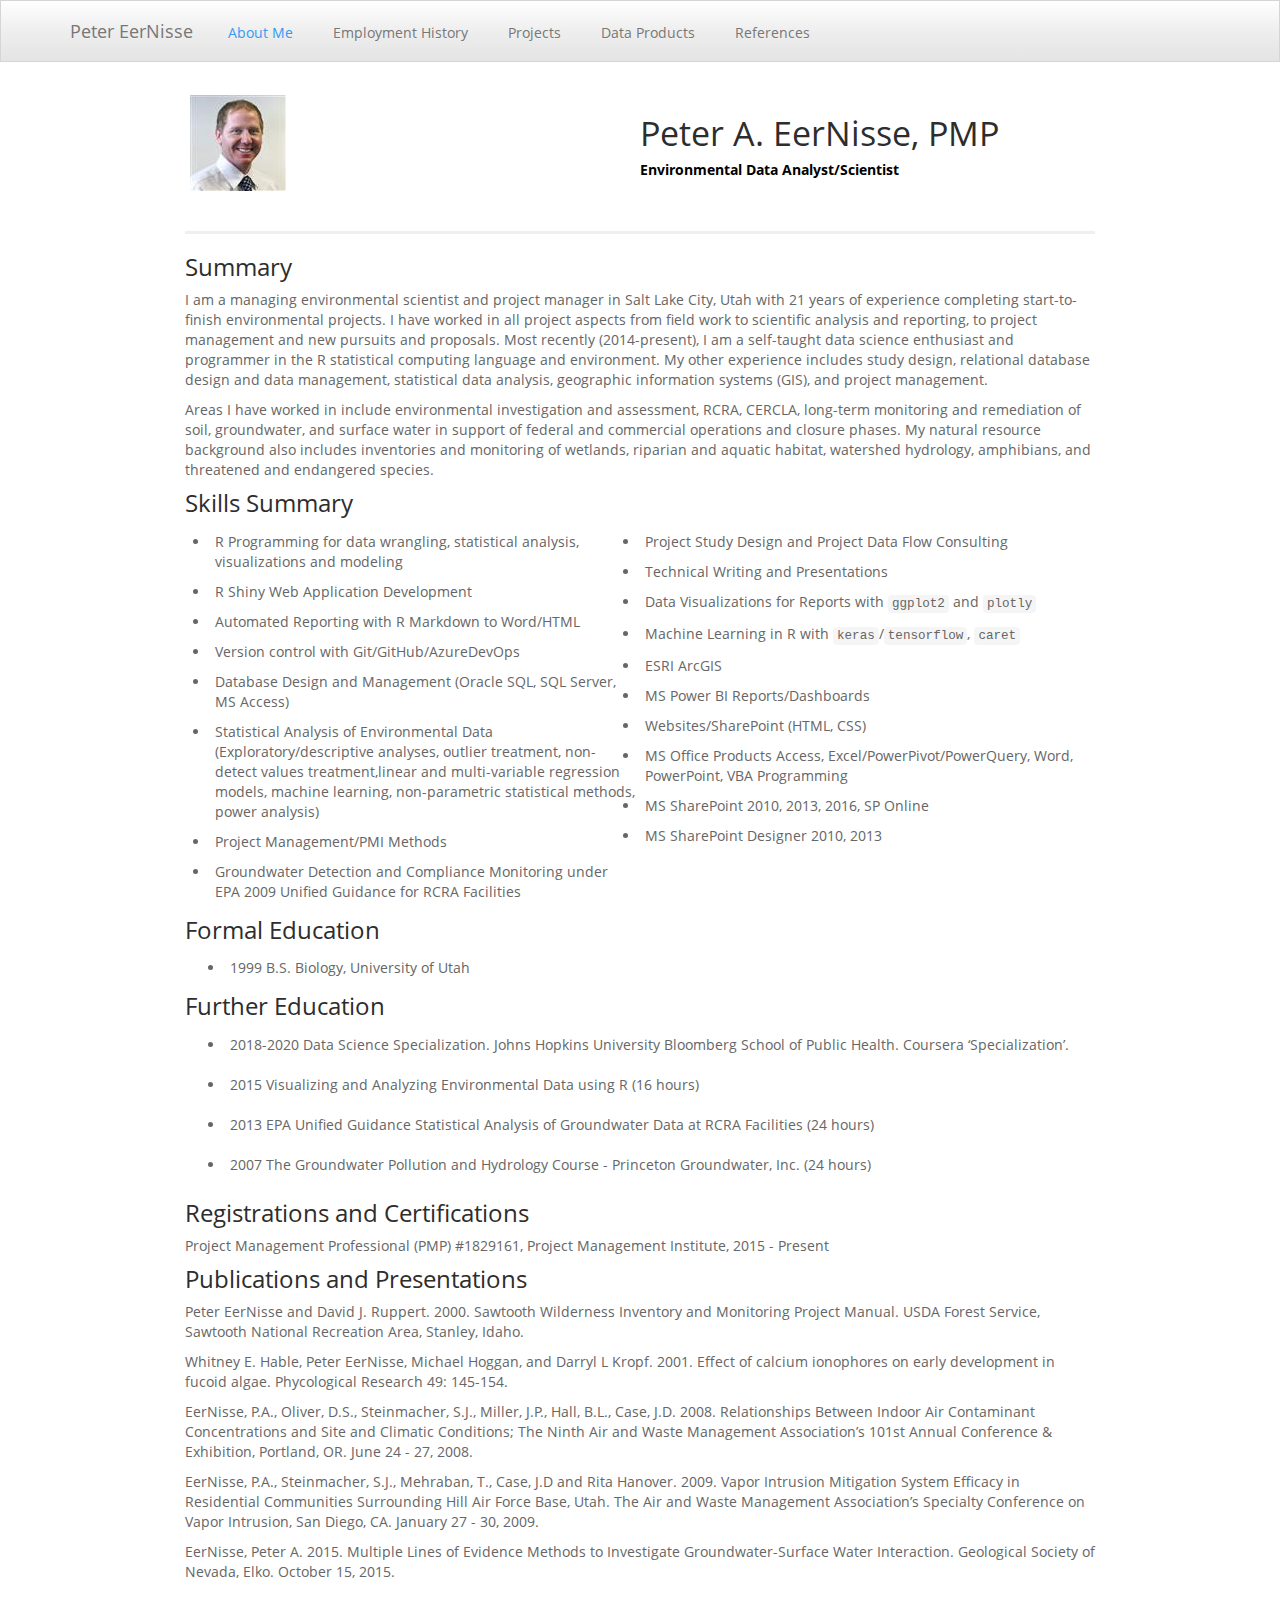
==== commit 4be08f1e: "Revised skills list" ====
--- a/index.html
+++ b/index.html
@@ -335,7 +335,7 @@
 Data Visualizations for Reports with <code>ggplot2</code> and <code>plotly</code>
 </li>
 <li>
-Machine Learning in R with <code>caret</code> and <code>tensorflow</code>
+Machine Learning in R with <code>keras</code>/<code>tensorflow</code>, <code>caret</code>
 </li>
 <li>
 ESRI ArcGIS
@@ -367,7 +367,6 @@
 <div id="further-education" class="section level3">
 <h3>Further Education</h3>
 <ul>
-<li><p>2021 Introduction to TensorFlow in R. Datacamp.com (4 hours)</p></li>
 <li><p>2018-2020 Data Science Specialization. Johns Hopkins University Bloomberg School of Public Health. Coursera ‘Specialization’.</p></li>
 <li><p>2015 Visualizing and Analyzing Environmental Data using R (16 hours)</p></li>
 <li><p>2013 EPA Unified Guidance Statistical Analysis of Groundwater Data at RCRA Facilities (24 hours)</p></li>
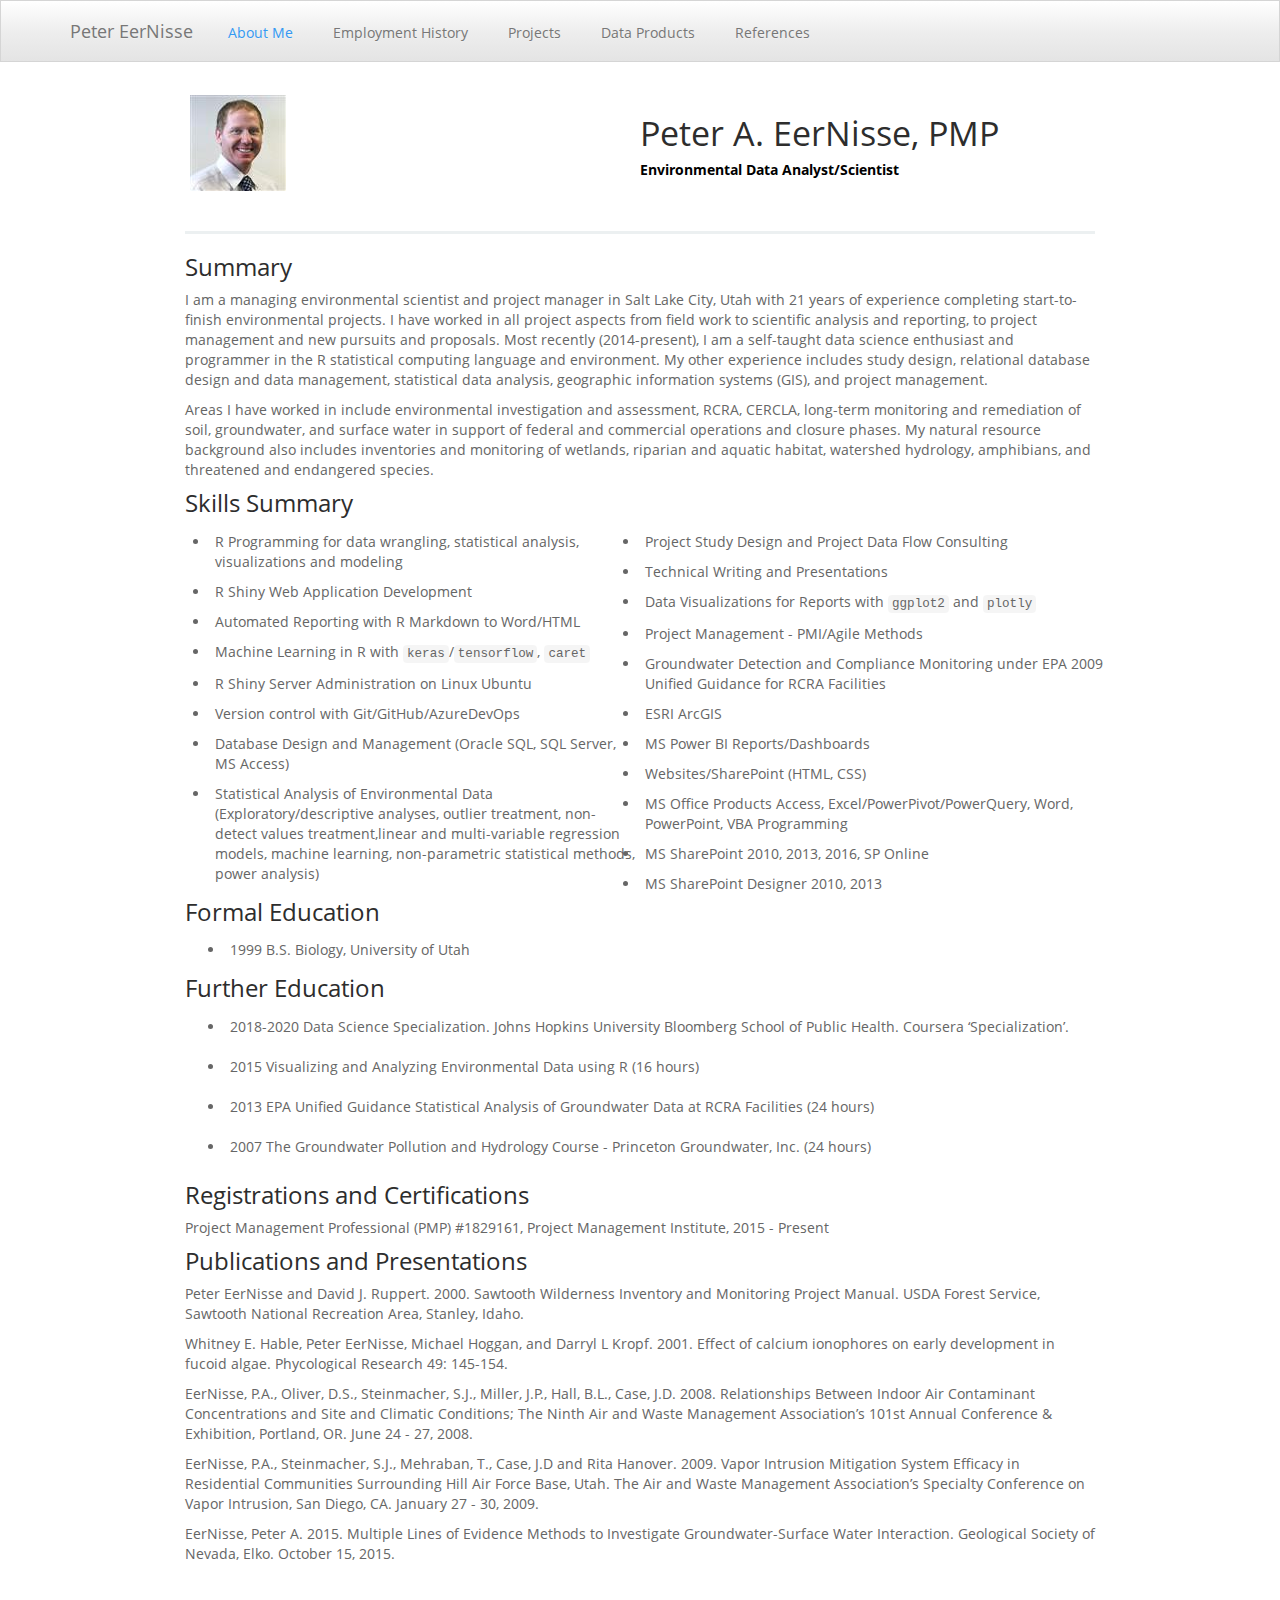
==== commit 867e0520: "Revised skills list to add shiny server admin.Fixed stantec company name." ====
--- a/index.html
+++ b/index.html
@@ -308,6 +308,12 @@
 Automated Reporting with R Markdown to Word/HTML
 </li>
 <li>
+Machine Learning in R with <code>keras</code>/<code>tensorflow</code>, <code>caret</code>
+</li>
+<li>
+R Shiny Server Administration on Linux Ubuntu
+</li>
+<li>
 Version control with Git/GitHub/AzureDevOps
 </li>
 <li>
@@ -316,26 +322,23 @@
 <li>
 Statistical Analysis of Environmental Data (Exploratory/descriptive analyses, outlier treatment, non-detect values treatment,linear and multi-variable regression models, machine learning, non-parametric statistical methods, power analysis)
 </li>
-<li>
-Project Management/PMI Methods
+</ul>
+</div>
+<div class="column">
+<li>
+Project Study Design and Project Data Flow Consulting
+</li>
+<li>
+Technical Writing and Presentations
+</li>
+<li>
+Data Visualizations for Reports with <code>ggplot2</code> and <code>plotly</code>
+</li>
+<li>
+Project Management - PMI/Agile Methods
 </li>
 <li>
 Groundwater Detection and Compliance Monitoring under EPA 2009 Unified Guidance for RCRA Facilities
-</li>
-</ul>
-</div>
-<div class="column">
-<li>
-Project Study Design and Project Data Flow Consulting
-</li>
-<li>
-Technical Writing and Presentations
-</li>
-<li>
-Data Visualizations for Reports with <code>ggplot2</code> and <code>plotly</code>
-</li>
-<li>
-Machine Learning in R with <code>keras</code>/<code>tensorflow</code>, <code>caret</code>
 </li>
 <li>
 ESRI ArcGIS
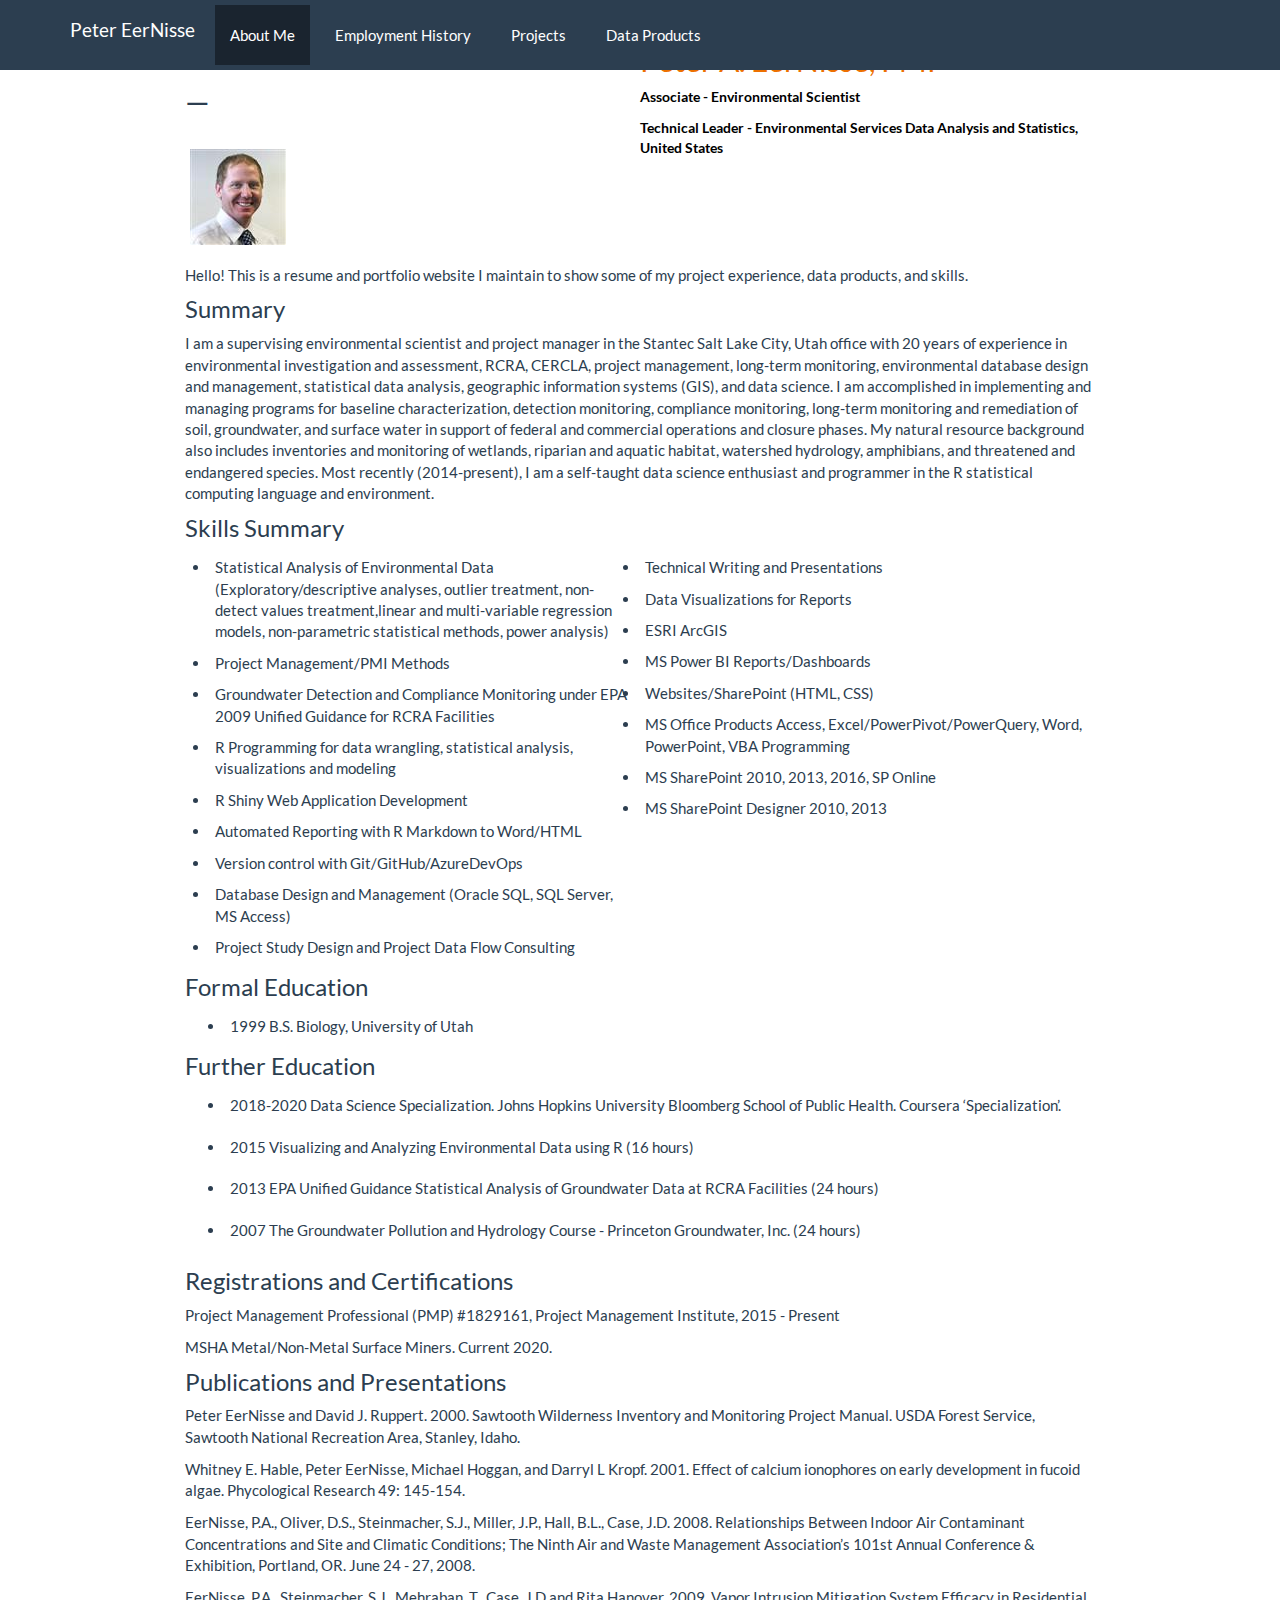
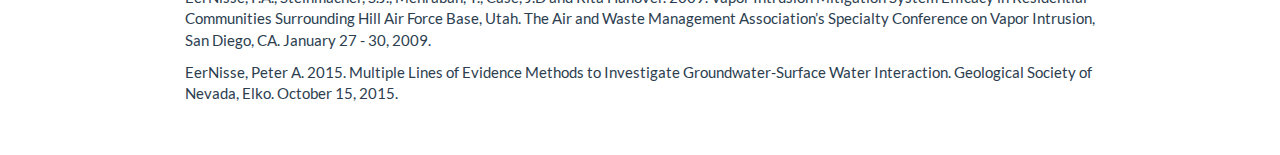
==== commit 606c3944: "Setting up branches on new UDOH machine" ====
--- a/index.html
+++ b/index.html
@@ -11,12 +11,12 @@
 
 
 
-<title>index.html</title>
-
-<script src="site_libs/header-attrs-2.7/header-attrs.js"></script>
+<title>index.knit</title>
+
+<script src="site_libs/header-attrs-2.9/header-attrs.js"></script>
 <script src="site_libs/jquery-1.11.3/jquery.min.js"></script>
 <meta name="viewport" content="width=device-width, initial-scale=1" />
-<link href="site_libs/bootstrap-3.3.5/css/spacelab.min.css" rel="stylesheet" />
+<link href="site_libs/bootstrap-3.3.5/css/flatly.min.css" rel="stylesheet" />
 <script src="site_libs/bootstrap-3.3.5/js/bootstrap.min.js"></script>
 <script src="site_libs/bootstrap-3.3.5/shim/html5shiv.min.js"></script>
 <script src="site_libs/bootstrap-3.3.5/shim/respond.min.js"></script>
@@ -254,9 +254,6 @@
 <li>
   <a href="products.html">Data Products</a>
 </li>
-<li>
-  <a href="references.html">References</a>
-</li>
       </ul>
       <ul class="nav navbar-nav navbar-right">
         
@@ -269,29 +266,32 @@
 
 
 
-<h1 class="title toc-ignore">index.html</h1>
-
-</div>
-
-
+
+</div>
+
+
+<div id="section" class="section level2">
+<h2>—</h2>
 <div class="row">
 <div class="column">
 <img src='img/peter.jpg'></img>
 </div>
-<div class="column" style="padding-top:20px;">
-<h1>
+<div class="column">
+<h2 style="padding:0px; color:#ed7000;">
 Peter A. EerNisse, PMP
-</h1>
-<h4 style="font-size:14px;font-weight: bold;color:black;padding:0px;">
-Environmental Data Analyst/Scientist
-</h4>
-</div>
-</div>
-<hr/>
+</h2>
+<p style="font-size:14px;font-weight: bold;color:black;padding:0px;">
+Associate - Environmental Scientist
+</p>
+<p style="font-size:14px;font-weight: bold;color:black;padding:0px;">
+Technical Leader - Environmental Services Data Analysis and Statistics, United States
+</p>
+</div>
+</div>
+<p>Hello! This is a resume and portfolio website I maintain to show some of my project experience, data products, and skills.</p>
 <div id="summary" class="section level3">
 <h3>Summary</h3>
-<p>I am a managing environmental scientist and project manager in Salt Lake City, Utah with 21 years of experience completing start-to-finish environmental projects. I have worked in all project aspects from field work to scientific analysis and reporting, to project management and new pursuits and proposals. Most recently (2014-present), I am a self-taught data science enthusiast and programmer in the R statistical computing language and environment. My other experience includes study design, relational database design and data management, statistical data analysis, geographic information systems (GIS), and project management.</p>
-<p>Areas I have worked in include environmental investigation and assessment, RCRA, CERCLA, long-term monitoring and remediation of soil, groundwater, and surface water in support of federal and commercial operations and closure phases. My natural resource background also includes inventories and monitoring of wetlands, riparian and aquatic habitat, watershed hydrology, amphibians, and threatened and endangered species.</p>
+<p>I am a supervising environmental scientist and project manager in the Stantec Salt Lake City, Utah office with 20 years of experience in environmental investigation and assessment, RCRA, CERCLA, project management, long-term monitoring, environmental database design and management, statistical data analysis, geographic information systems (GIS), and data science. I am accomplished in implementing and managing programs for baseline characterization, detection monitoring, compliance monitoring, long-term monitoring and remediation of soil, groundwater, and surface water in support of federal and commercial operations and closure phases. My natural resource background also includes inventories and monitoring of wetlands, riparian and aquatic habitat, watershed hydrology, amphibians, and threatened and endangered species. Most recently (2014-present), I am a self-taught data science enthusiast and programmer in the R statistical computing language and environment.</p>
 </div>
 <div id="skills-summary" class="section level3">
 <h3>Skills Summary</h3>
@@ -299,6 +299,15 @@
 <div class="column">
 <ul>
 <li>
+Statistical Analysis of Environmental Data (Exploratory/descriptive analyses, outlier treatment, non-detect values treatment,linear and multi-variable regression models, non-parametric statistical methods, power analysis)
+</li>
+<li>
+Project Management/PMI Methods
+</li>
+<li>
+Groundwater Detection and Compliance Monitoring under EPA 2009 Unified Guidance for RCRA Facilities
+</li>
+<li>
 R Programming for data wrangling, statistical analysis, visualizations and modeling
 </li>
 <li>
@@ -308,37 +317,22 @@
 Automated Reporting with R Markdown to Word/HTML
 </li>
 <li>
-Machine Learning in R with <code>keras</code>/<code>tensorflow</code>, <code>caret</code>
-</li>
-<li>
-R Shiny Server Administration on Linux Ubuntu
-</li>
-<li>
 Version control with Git/GitHub/AzureDevOps
 </li>
 <li>
 Database Design and Management (Oracle SQL, SQL Server, MS Access)
 </li>
 <li>
-Statistical Analysis of Environmental Data (Exploratory/descriptive analyses, outlier treatment, non-detect values treatment,linear and multi-variable regression models, machine learning, non-parametric statistical methods, power analysis)
+Project Study Design and Project Data Flow Consulting
 </li>
 </ul>
 </div>
 <div class="column">
 <li>
-Project Study Design and Project Data Flow Consulting
-</li>
-<li>
 Technical Writing and Presentations
 </li>
 <li>
-Data Visualizations for Reports with <code>ggplot2</code> and <code>plotly</code>
-</li>
-<li>
-Project Management - PMI/Agile Methods
-</li>
-<li>
-Groundwater Detection and Compliance Monitoring under EPA 2009 Unified Guidance for RCRA Facilities
+Data Visualizations for Reports
 </li>
 <li>
 ESRI ArcGIS
@@ -379,6 +373,7 @@
 <div id="registrations-and-certifications" class="section level3">
 <h3>Registrations and Certifications</h3>
 <p>Project Management Professional (PMP) #1829161, Project Management Institute, 2015 - Present</p>
+<p>MSHA Metal/Non-Metal Surface Miners. Current 2020.</p>
 </div>
 <div id="publications-and-presentations" class="section level3">
 <h3>Publications and Presentations</h3>
@@ -387,6 +382,7 @@
 <p>EerNisse, P.A., Oliver, D.S., Steinmacher, S.J., Miller, J.P., Hall, B.L., Case, J.D. 2008. Relationships Between Indoor Air Contaminant Concentrations and Site and Climatic Conditions; The Ninth Air and Waste Management Association’s 101st Annual Conference &amp; Exhibition, Portland, OR. June 24 - 27, 2008.</p>
 <p>EerNisse, P.A., Steinmacher, S.J., Mehraban, T., Case, J.D and Rita Hanover. 2009. Vapor Intrusion Mitigation System Efficacy in Residential Communities Surrounding Hill Air Force Base, Utah. The Air and Waste Management Association’s Specialty Conference on Vapor Intrusion, San Diego, CA. January 27 - 30, 2009.</p>
 <p>EerNisse, Peter A. 2015. Multiple Lines of Evidence Methods to Investigate Groundwater-Surface Water Interaction. Geological Society of Nevada, Elko. October 15, 2015.</p>
+</div>
 </div>
 
 
--- a/site_libs/bootstrap-3.3.5/css/flatly.min.css
+++ b/site_libs/bootstrap-3.3.5/css/flatly.min.css
@@ -0,0 +1,30 @@
+@font-face {
+  font-family: 'Lato';
+  font-style: normal;
+  font-weight: 400;
+  src: url(fonts/Lato.ttf) format('truetype');
+}
+@font-face {
+  font-family: 'Lato';
+  font-style: normal;
+  font-weight: 700;
+  src: url(fonts/LatoBold.ttf) format('truetype');
+}
+@font-face {
+  font-family: 'Lato';
+  font-style: italic;
+  font-weight: 400;
+  src: url(fonts/LatoItalic.ttf) format('truetype');
+}
+
+/*!
+ * bootswatch v3.3.6
+ * Homepage: http://bootswatch.com
+ * Copyright 2012-2015 Thomas Park
+ * Licensed under MIT
+ * Based on Bootstrap
+*//*!
+ * Bootstrap v3.3.6 (http://getbootstrap.com)
+ * Copyright 2011-2015 Twitter, Inc.
+ * Licensed under MIT (https://github.com/twbs/bootstrap/blob/master/LICENSE)
+ *//*! normalize.css v3.0.3 | MIT License | github.com/necolas/normalize.css */html{font-family:sans-serif;-ms-text-size-adjust:100%;-webkit-text-size-adjust:100%}body{margin:0}article,aside,details,figcaption,figure,footer,header,hgroup,main,menu,nav,section,summary{display:block}audio,canvas,progress,video{display:inline-block;vertical-align:baseline}audio:not([controls]){display:none;height:0}[hidden],template{display:none}a{background-color:transparent}a:active,a:hover{outline:0}abbr[title]{border-bottom:1px dotted}b,strong{font-weight:bold}dfn{font-style:italic}h1{font-size:2em;margin:0.67em 0}mark{background:#ff0;color:#000}small{font-size:80%}sub,sup{font-size:75%;line-height:0;position:relative;vertical-align:baseline}sup{top:-0.5em}sub{bottom:-0.25em}img{border:0}svg:not(:root){overflow:hidden}figure{margin:1em 40px}hr{-webkit-box-sizing:content-box;-moz-box-sizing:content-box;box-sizing:content-box;height:0}pre{overflow:auto}code,kbd,pre,samp{font-family:monospace, monospace;font-size:1em}button,input,optgroup,select,textarea{color:inherit;font:inherit;margin:0}button{overflow:visible}button,select{text-transform:none}button,html input[type="button"],input[type="reset"],input[type="submit"]{-webkit-appearance:button;cursor:pointer}button[disabled],html input[disabled]{cursor:default}button::-moz-focus-inner,input::-moz-focus-inner{border:0;padding:0}input{line-height:normal}input[type="checkbox"],input[type="radio"]{-webkit-box-sizing:border-box;-moz-box-sizing:border-box;box-sizing:border-box;padding:0}input[type="number"]::-webkit-inner-spin-button,input[type="number"]::-webkit-outer-spin-button{height:auto}input[type="search"]{-webkit-appearance:textfield;-webkit-box-sizing:content-box;-moz-box-sizing:content-box;box-sizing:content-box}input[type="search"]::-webkit-search-cancel-button,input[type="search"]::-webkit-search-decoration{-webkit-appearance:none}fieldset{border:1px solid #c0c0c0;margin:0 2px;padding:0.35em 0.625em 0.75em}legend{border:0;padding:0}textarea{overflow:auto}optgroup{font-weight:bold}table{border-collapse:collapse;border-spacing:0}td,th{padding:0}/*! Source: https://github.com/h5bp/html5-boilerplate/blob/master/src/css/main.css */@media print{*,*:before,*:after{background:transparent !important;color:#000 !important;-webkit-box-shadow:none !important;box-shadow:none !important;text-shadow:none !important}a,a:visited{text-decoration:underline}a[href]:after{content:" (" attr(href) ")"}abbr[title]:after{content:" (" attr(title) ")"}a[href^="#"]:after,a[href^="javascript:"]:after{content:""}pre,blockquote{border:1px solid #999;page-break-inside:avoid}thead{display:table-header-group}tr,img{page-break-inside:avoid}img{max-width:100% !important}p,h2,h3{orphans:3;widows:3}h2,h3{page-break-after:avoid}.navbar{display:none}.btn>.caret,.dropup>.btn>.caret{border-top-color:#000 !important}.label{border:1px solid #000}.table{border-collapse:collapse !important}.table td,.table th{background-color:#fff !important}.table-bordered th,.table-bordered td{border:1px solid #ddd !important}}@font-face{font-family:'Glyphicons Halflings';src:url('../fonts/glyphicons-halflings-regular.eot');src:url('../fonts/glyphicons-halflings-regular.eot?#iefix') format('embedded-opentype'),url('../fonts/glyphicons-halflings-regular.woff') format('woff'),url('../fonts/glyphicons-halflings-regular.ttf') format('truetype'),url('../fonts/glyphicons-halflings-regular.svg#glyphicons_halflingsregular') format('svg')}.glyphicon{position:relative;top:1px;display:inline-block;font-family:'Glyphicons Halflings';font-style:normal;font-weight:normal;line-height:1;-webkit-font-smoothing:antialiased;-moz-osx-font-smoothing:grayscale}.glyphicon-asterisk:before{content:"\002a"}.glyphicon-plus:before{content:"\002b"}.glyphicon-euro:before,.glyphicon-eur:before{content:"\20ac"}.glyphicon-minus:before{content:"\2212"}.glyphicon-cloud:before{content:"\2601"}.glyphicon-envelope:before{content:"\2709"}.glyphicon-pencil:before{content:"\270f"}.glyphicon-glass:before{content:"\e001"}.glyphicon-music:before{content:"\e002"}.glyphicon-search:before{content:"\e003"}.glyphicon-heart:before{content:"\e005"}.glyphicon-star:before{content:"\e006"}.glyphicon-star-empty:before{content:"\e007"}.glyphicon-user:before{content:"\e008"}.glyphicon-film:before{content:"\e009"}.glyphicon-th-large:before{content:"\e010"}.glyphicon-th:before{content:"\e011"}.glyphicon-th-list:before{content:"\e012"}.glyphicon-ok:before{content:"\e013"}.glyphicon-remove:before{content:"\e014"}.glyphicon-zoom-in:before{content:"\e015"}.glyphicon-zoom-out:before{content:"\e016"}.glyphicon-off:before{content:"\e017"}.glyphicon-signal:before{content:"\e018"}.glyphicon-cog:before{content:"\e019"}.glyphicon-trash:before{content:"\e020"}.glyphicon-home:before{content:"\e021"}.glyphicon-file:before{content:"\e022"}.glyphicon-time:before{content:"\e023"}.glyphicon-road:before{content:"\e024"}.glyphicon-download-alt:before{content:"\e025"}.glyphicon-download:before{content:"\e026"}.glyphicon-upload:before{content:"\e027"}.glyphicon-inbox:before{content:"\e028"}.glyphicon-play-circle:before{content:"\e029"}.glyphicon-repeat:before{content:"\e030"}.glyphicon-refresh:before{content:"\e031"}.glyphicon-list-alt:before{content:"\e032"}.glyphicon-lock:before{content:"\e033"}.glyphicon-flag:before{content:"\e034"}.glyphicon-headphones:before{content:"\e035"}.glyphicon-volume-off:before{content:"\e036"}.glyphicon-volume-down:before{content:"\e037"}.glyphicon-volume-up:before{content:"\e038"}.glyphicon-qrcode:before{content:"\e039"}.glyphicon-barcode:before{content:"\e040"}.glyphicon-tag:before{content:"\e041"}.glyphicon-tags:before{content:"\e042"}.glyphicon-book:before{content:"\e043"}.glyphicon-bookmark:before{content:"\e044"}.glyphicon-print:before{content:"\e045"}.glyphicon-camera:before{content:"\e046"}.glyphicon-font:before{content:"\e047"}.glyphicon-bold:before{content:"\e048"}.glyphicon-italic:before{content:"\e049"}.glyphicon-text-height:before{content:"\e050"}.glyphicon-text-width:before{content:"\e051"}.glyphicon-align-left:before{content:"\e052"}.glyphicon-align-center:before{content:"\e053"}.glyphicon-align-right:before{content:"\e054"}.glyphicon-align-justify:before{content:"\e055"}.glyphicon-list:before{content:"\e056"}.glyphicon-indent-left:before{content:"\e057"}.glyphicon-indent-right:before{content:"\e058"}.glyphicon-facetime-video:before{content:"\e059"}.glyphicon-picture:before{content:"\e060"}.glyphicon-map-marker:before{content:"\e062"}.glyphicon-adjust:before{content:"\e063"}.glyphicon-tint:before{content:"\e064"}.glyphicon-edit:before{content:"\e065"}.glyphicon-share:before{content:"\e066"}.glyphicon-check:before{content:"\e067"}.glyphicon-move:before{content:"\e068"}.glyphicon-step-backward:before{content:"\e069"}.glyphicon-fast-backward:before{content:"\e070"}.glyphicon-backward:before{content:"\e071"}.glyphicon-play:before{content:"\e072"}.glyphicon-pause:before{content:"\e073"}.glyphicon-stop:before{content:"\e074"}.glyphicon-forward:before{content:"\e075"}.glyphicon-fast-forward:before{content:"\e076"}.glyphicon-step-forward:before{content:"\e077"}.glyphicon-eject:before{content:"\e078"}.glyphicon-chevron-left:before{content:"\e079"}.glyphicon-chevron-right:before{content:"\e080"}.glyphicon-plus-sign:before{content:"\e081"}.glyphicon-minus-sign:before{content:"\e082"}.glyphicon-remove-sign:before{content:"\e083"}.glyphicon-ok-sign:before{content:"\e084"}.glyphicon-question-sign:before{content:"\e085"}.glyphicon-info-sign:before{content:"\e086"}.glyphicon-screenshot:before{content:"\e087"}.glyphicon-remove-circle:before{content:"\e088"}.glyphicon-ok-circle:before{content:"\e089"}.glyphicon-ban-circle:before{content:"\e090"}.glyphicon-arrow-left:before{content:"\e091"}.glyphicon-arrow-right:before{content:"\e092"}.glyphicon-arrow-up:before{content:"\e093"}.glyphicon-arrow-down:before{content:"\e094"}.glyphicon-share-alt:before{content:"\e095"}.glyphicon-resize-full:before{content:"\e096"}.glyphicon-resize-small:before{content:"\e097"}.glyphicon-exclamation-sign:before{content:"\e101"}.glyphicon-gift:before{content:"\e102"}.glyphicon-leaf:before{content:"\e103"}.glyphicon-fire:before{content:"\e104"}.glyphicon-eye-open:before{content:"\e105"}.glyphicon-eye-close:before{content:"\e106"}.glyphicon-warning-sign:before{content:"\e107"}.glyphicon-plane:before{content:"\e108"}.glyphicon-calendar:before{content:"\e109"}.glyphicon-random:before{content:"\e110"}.glyphicon-comment:before{content:"\e111"}.glyphicon-magnet:before{content:"\e112"}.glyphicon-chevron-up:before{content:"\e113"}.glyphicon-chevron-down:before{content:"\e114"}.glyphicon-retweet:before{content:"\e115"}.glyphicon-shopping-cart:before{content:"\e116"}.glyphicon-folder-close:before{content:"\e117"}.glyphicon-folder-open:before{content:"\e118"}.glyphicon-resize-vertical:before{content:"\e119"}.glyphicon-resize-horizontal:before{content:"\e120"}.glyphicon-hdd:before{content:"\e121"}.glyphicon-bullhorn:before{content:"\e122"}.glyphicon-bell:before{content:"\e123"}.glyphicon-certificate:before{content:"\e124"}.glyphicon-thumbs-up:before{content:"\e125"}.glyphicon-thumbs-down:before{content:"\e126"}.glyphicon-hand-right:before{content:"\e127"}.glyphicon-hand-left:before{content:"\e128"}.glyphicon-hand-up:before{content:"\e129"}.glyphicon-hand-down:before{content:"\e130"}.glyphicon-circle-arrow-right:before{content:"\e131"}.glyphicon-circle-arrow-left:before{content:"\e132"}.glyphicon-circle-arrow-up:before{content:"\e133"}.glyphicon-circle-arrow-down:before{content:"\e134"}.glyphicon-globe:before{content:"\e135"}.glyphicon-wrench:before{content:"\e136"}.glyphicon-tasks:before{content:"\e137"}.glyphicon-filter:before{content:"\e138"}.glyphicon-briefcase:before{content:"\e139"}.glyphicon-fullscreen:before{content:"\e140"}.glyphicon-dashboard:before{content:"\e141"}.glyphicon-paperclip:before{content:"\e142"}.glyphicon-heart-empty:before{content:"\e143"}.glyphicon-link:before{content:"\e144"}.glyphicon-phone:before{content:"\e145"}.glyphicon-pushpin:before{content:"\e146"}.glyphicon-usd:before{content:"\e148"}.glyphicon-gbp:before{content:"\e149"}.glyphicon-sort:before{content:"\e150"}.glyphicon-sort-by-alphabet:before{content:"\e151"}.glyphicon-sort-by-alphabet-alt:before{content:"\e152"}.glyphicon-sort-by-order:before{content:"\e153"}.glyphicon-sort-by-order-alt:before{content:"\e154"}.glyphicon-sort-by-attributes:before{content:"\e155"}.glyphicon-sort-by-attributes-alt:before{content:"\e156"}.glyphicon-unchecked:before{content:"\e157"}.glyphicon-expand:before{content:"\e158"}.glyphicon-collapse-down:before{content:"\e159"}.glyphicon-collapse-up:before{content:"\e160"}.glyphicon-log-in:before{content:"\e161"}.glyphicon-flash:before{content:"\e162"}.glyphicon-log-out:before{content:"\e163"}.glyphicon-new-window:before{content:"\e164"}.glyphicon-record:before{content:"\e165"}.glyphicon-save:before{content:"\e166"}.glyphicon-open:before{content:"\e167"}.glyphicon-saved:before{content:"\e168"}.glyphicon-import:before{content:"\e169"}.glyphicon-export:before{content:"\e170"}.glyphicon-send:before{content:"\e171"}.glyphicon-floppy-disk:before{content:"\e172"}.glyphicon-floppy-saved:before{content:"\e173"}.glyphicon-floppy-remove:before{content:"\e174"}.glyphicon-floppy-save:before{content:"\e175"}.glyphicon-floppy-open:before{content:"\e176"}.glyphicon-credit-card:before{content:"\e177"}.glyphicon-transfer:before{content:"\e178"}.glyphicon-cutlery:before{content:"\e179"}.glyphicon-header:before{content:"\e180"}.glyphicon-compressed:before{content:"\e181"}.glyphicon-earphone:before{content:"\e182"}.glyphicon-phone-alt:before{content:"\e183"}.glyphicon-tower:before{content:"\e184"}.glyphicon-stats:before{content:"\e185"}.glyphicon-sd-video:before{content:"\e186"}.glyphicon-hd-video:before{content:"\e187"}.glyphicon-subtitles:before{content:"\e188"}.glyphicon-sound-stereo:before{content:"\e189"}.glyphicon-sound-dolby:before{content:"\e190"}.glyphicon-sound-5-1:before{content:"\e191"}.glyphicon-sound-6-1:before{content:"\e192"}.glyphicon-sound-7-1:before{content:"\e193"}.glyphicon-copyright-mark:before{content:"\e194"}.glyphicon-registration-mark:before{content:"\e195"}.glyphicon-cloud-download:before{content:"\e197"}.glyphicon-cloud-upload:before{content:"\e198"}.glyphicon-tree-conifer:before{content:"\e199"}.glyphicon-tree-deciduous:before{content:"\e200"}.glyphicon-cd:before{content:"\e201"}.glyphicon-save-file:before{content:"\e202"}.glyphicon-open-file:before{content:"\e203"}.glyphicon-level-up:before{content:"\e204"}.glyphicon-copy:before{content:"\e205"}.glyphicon-paste:before{content:"\e206"}.glyphicon-alert:before{content:"\e209"}.glyphicon-equalizer:before{content:"\e210"}.glyphicon-king:before{content:"\e211"}.glyphicon-queen:before{content:"\e212"}.glyphicon-pawn:before{content:"\e213"}.glyphicon-bishop:before{content:"\e214"}.glyphicon-knight:before{content:"\e215"}.glyphicon-baby-formula:before{content:"\e216"}.glyphicon-tent:before{content:"\26fa"}.glyphicon-blackboard:before{content:"\e218"}.glyphicon-bed:before{content:"\e219"}.glyphicon-apple:before{content:"\f8ff"}.glyphicon-erase:before{content:"\e221"}.glyphicon-hourglass:before{content:"\231b"}.glyphicon-lamp:before{content:"\e223"}.glyphicon-duplicate:before{content:"\e224"}.glyphicon-piggy-bank:before{content:"\e225"}.glyphicon-scissors:before{content:"\e226"}.glyphicon-bitcoin:before{content:"\e227"}.glyphicon-btc:before{content:"\e227"}.glyphicon-xbt:before{content:"\e227"}.glyphicon-yen:before{content:"\00a5"}.glyphicon-jpy:before{content:"\00a5"}.glyphicon-ruble:before{content:"\20bd"}.glyphicon-rub:before{content:"\20bd"}.glyphicon-scale:before{content:"\e230"}.glyphicon-ice-lolly:before{content:"\e231"}.glyphicon-ice-lolly-tasted:before{content:"\e232"}.glyphicon-education:before{content:"\e233"}.glyphicon-option-horizontal:before{content:"\e234"}.glyphicon-option-vertical:before{content:"\e235"}.glyphicon-menu-hamburger:before{content:"\e236"}.glyphicon-modal-window:before{content:"\e237"}.glyphicon-oil:before{content:"\e238"}.glyphicon-grain:before{content:"\e239"}.glyphicon-sunglasses:before{content:"\e240"}.glyphicon-text-size:before{content:"\e241"}.glyphicon-text-color:before{content:"\e242"}.glyphicon-text-background:before{content:"\e243"}.glyphicon-object-align-top:before{content:"\e244"}.glyphicon-object-align-bottom:before{content:"\e245"}.glyphicon-object-align-horizontal:before{content:"\e246"}.glyphicon-object-align-left:before{content:"\e247"}.glyphicon-object-align-vertical:before{content:"\e248"}.glyphicon-object-align-right:before{content:"\e249"}.glyphicon-triangle-right:before{content:"\e250"}.glyphicon-triangle-left:before{content:"\e251"}.glyphicon-triangle-bottom:before{content:"\e252"}.glyphicon-triangle-top:before{content:"\e253"}.glyphicon-console:before{content:"\e254"}.glyphicon-superscript:before{content:"\e255"}.glyphicon-subscript:before{content:"\e256"}.glyphicon-menu-left:before{content:"\e257"}.glyphicon-menu-right:before{content:"\e258"}.glyphicon-menu-down:before{content:"\e259"}.glyphicon-menu-up:before{content:"\e260"}*{-webkit-box-sizing:border-box;-moz-box-sizing:border-box;box-sizing:border-box}*:before,*:after{-webkit-box-sizing:border-box;-moz-box-sizing:border-box;box-sizing:border-box}html{font-size:10px;-webkit-tap-highlight-color:rgba(0,0,0,0)}body{font-family:"Lato","Helvetica Neue",Helvetica,Arial,sans-serif;font-size:15px;line-height:1.42857143;color:#2c3e50;background-color:#ffffff}input,button,select,textarea{font-family:inherit;font-size:inherit;line-height:inherit}a{color:#18bc9c;text-decoration:none}a:hover,a:focus{color:#18bc9c;text-decoration:underline}a:focus{outline:thin dotted;outline:5px auto -webkit-focus-ring-color;outline-offset:-2px}figure{margin:0}img{vertical-align:middle}.img-responsive,.thumbnail>img,.thumbnail a>img,.carousel-inner>.item>img,.carousel-inner>.item>a>img{display:block;max-width:100%;height:auto}.img-rounded{border-radius:6px}.img-thumbnail{padding:4px;line-height:1.42857143;background-color:#ffffff;border:1px solid #ecf0f1;border-radius:4px;-webkit-transition:all .2s ease-in-out;-o-transition:all .2s ease-in-out;transition:all .2s ease-in-out;display:inline-block;max-width:100%;height:auto}.img-circle{border-radius:50%}hr{margin-top:21px;margin-bottom:21px;border:0;border-top:1px solid #ecf0f1}.sr-only{position:absolute;width:1px;height:1px;margin:-1px;padding:0;overflow:hidden;clip:rect(0, 0, 0, 0);border:0}.sr-only-focusable:active,.sr-only-focusable:focus{position:static;width:auto;height:auto;margin:0;overflow:visible;clip:auto}[role="button"]{cursor:pointer}h1,h2,h3,h4,h5,h6,.h1,.h2,.h3,.h4,.h5,.h6{font-family:"Lato","Helvetica Neue",Helvetica,Arial,sans-serif;font-weight:400;line-height:1.1;color:inherit}h1 small,h2 small,h3 small,h4 small,h5 small,h6 small,.h1 small,.h2 small,.h3 small,.h4 small,.h5 small,.h6 small,h1 .small,h2 .small,h3 .small,h4 .small,h5 .small,h6 .small,.h1 .small,.h2 .small,.h3 .small,.h4 .small,.h5 .small,.h6 .small{font-weight:normal;line-height:1;color:#b4bcc2}h1,.h1,h2,.h2,h3,.h3{margin-top:21px;margin-bottom:10.5px}h1 small,.h1 small,h2 small,.h2 small,h3 small,.h3 small,h1 .small,.h1 .small,h2 .small,.h2 .small,h3 .small,.h3 .small{font-size:65%}h4,.h4,h5,.h5,h6,.h6{margin-top:10.5px;margin-bottom:10.5px}h4 small,.h4 small,h5 small,.h5 small,h6 small,.h6 small,h4 .small,.h4 .small,h5 .small,.h5 .small,h6 .small,.h6 .small{font-size:75%}h1,.h1{font-size:39px}h2,.h2{font-size:32px}h3,.h3{font-size:26px}h4,.h4{font-size:19px}h5,.h5{font-size:15px}h6,.h6{font-size:13px}p{margin:0 0 10.5px}.lead{margin-bottom:21px;font-size:17px;font-weight:300;line-height:1.4}@media (min-width:768px){.lead{font-size:22.5px}}small,.small{font-size:86%}mark,.mark{background-color:#f39c12;padding:.2em}.text-left{text-align:left}.text-right{text-align:right}.text-center{text-align:center}.text-justify{text-align:justify}.text-nowrap{white-space:nowrap}.text-lowercase{text-transform:lowercase}.text-uppercase{text-transform:uppercase}.text-capitalize{text-transform:capitalize}.text-muted{color:#b4bcc2}.text-primary{color:#2c3e50}a.text-primary:hover,a.text-primary:focus{color:#1a242f}.text-success{color:#ffffff}a.text-success:hover,a.text-success:focus{color:#e6e6e6}.text-info{color:#ffffff}a.text-info:hover,a.text-info:focus{color:#e6e6e6}.text-warning{color:#ffffff}a.text-warning:hover,a.text-warning:focus{color:#e6e6e6}.text-danger{color:#ffffff}a.text-danger:hover,a.text-danger:focus{color:#e6e6e6}.bg-primary{color:#fff;background-color:#2c3e50}a.bg-primary:hover,a.bg-primary:focus{background-color:#1a242f}.bg-success{background-color:#18bc9c}a.bg-success:hover,a.bg-success:focus{background-color:#128f76}.bg-info{background-color:#3498db}a.bg-info:hover,a.bg-info:focus{background-color:#217dbb}.bg-warning{background-color:#f39c12}a.bg-warning:hover,a.bg-warning:focus{background-color:#c87f0a}.bg-danger{background-color:#e74c3c}a.bg-danger:hover,a.bg-danger:focus{background-color:#d62c1a}.page-header{padding-bottom:9.5px;margin:42px 0 21px;border-bottom:1px solid transparent}ul,ol{margin-top:0;margin-bottom:10.5px}ul ul,ol ul,ul ol,ol ol{margin-bottom:0}.list-unstyled{padding-left:0;list-style:none}.list-inline{padding-left:0;list-style:none;margin-left:-5px}.list-inline>li{display:inline-block;padding-left:5px;padding-right:5px}dl{margin-top:0;margin-bottom:21px}dt,dd{line-height:1.42857143}dt{font-weight:bold}dd{margin-left:0}@media (min-width:768px){.dl-horizontal dt{float:left;width:160px;clear:left;text-align:right;overflow:hidden;text-overflow:ellipsis;white-space:nowrap}.dl-horizontal dd{margin-left:180px}}abbr[title],abbr[data-original-title]{cursor:help;border-bottom:1px dotted #b4bcc2}.initialism{font-size:90%;text-transform:uppercase}blockquote{padding:10.5px 21px;margin:0 0 21px;font-size:18.75px;border-left:5px solid #ecf0f1}blockquote p:last-child,blockquote ul:last-child,blockquote ol:last-child{margin-bottom:0}blockquote footer,blockquote small,blockquote .small{display:block;font-size:80%;line-height:1.42857143;color:#b4bcc2}blockquote footer:before,blockquote small:before,blockquote .small:before{content:'\2014 \00A0'}.blockquote-reverse,blockquote.pull-right{padding-right:15px;padding-left:0;border-right:5px solid #ecf0f1;border-left:0;text-align:right}.blockquote-reverse footer:before,blockquote.pull-right footer:before,.blockquote-reverse small:before,blockquote.pull-right small:before,.blockquote-reverse .small:before,blockquote.pull-right .small:before{content:''}.blockquote-reverse footer:after,blockquote.pull-right footer:after,.blockquote-reverse small:after,blockquote.pull-right small:after,.blockquote-reverse .small:after,blockquote.pull-right .small:after{content:'\00A0 \2014'}address{margin-bottom:21px;font-style:normal;line-height:1.42857143}code,kbd,pre,samp{font-family:monospace}code{padding:2px 4px;font-size:90%;color:#c7254e;background-color:#f9f2f4;border-radius:4px}kbd{padding:2px 4px;font-size:90%;color:#ffffff;background-color:#333333;border-radius:3px;-webkit-box-shadow:inset 0 -1px 0 rgba(0,0,0,0.25);box-shadow:inset 0 -1px 0 rgba(0,0,0,0.25)}kbd kbd{padding:0;font-size:100%;font-weight:bold;-webkit-box-shadow:none;box-shadow:none}pre{display:block;padding:10px;margin:0 0 10.5px;font-size:14px;line-height:1.42857143;word-break:break-all;word-wrap:break-word;color:#7b8a8b;background-color:#ecf0f1;border:1px solid #cccccc;border-radius:4px}pre code{padding:0;font-size:inherit;color:inherit;white-space:pre-wrap;background-color:transparent;border-radius:0}.pre-scrollable{max-height:340px;overflow-y:scroll}.container{margin-right:auto;margin-left:auto;padding-left:15px;padding-right:15px}@media (min-width:768px){.container{width:750px}}@media (min-width:992px){.container{width:970px}}@media (min-width:1200px){.container{width:1170px}}.container-fluid{margin-right:auto;margin-left:auto;padding-left:15px;padding-right:15px}.row{margin-left:-15px;margin-right:-15px}.col-xs-1,.col-sm-1,.col-md-1,.col-lg-1,.col-xs-2,.col-sm-2,.col-md-2,.col-lg-2,.col-xs-3,.col-sm-3,.col-md-3,.col-lg-3,.col-xs-4,.col-sm-4,.col-md-4,.col-lg-4,.col-xs-5,.col-sm-5,.col-md-5,.col-lg-5,.col-xs-6,.col-sm-6,.col-md-6,.col-lg-6,.col-xs-7,.col-sm-7,.col-md-7,.col-lg-7,.col-xs-8,.col-sm-8,.col-md-8,.col-lg-8,.col-xs-9,.col-sm-9,.col-md-9,.col-lg-9,.col-xs-10,.col-sm-10,.col-md-10,.col-lg-10,.col-xs-11,.col-sm-11,.col-md-11,.col-lg-11,.col-xs-12,.col-sm-12,.col-md-12,.col-lg-12{position:relative;min-height:1px;padding-left:15px;padding-right:15px}.col-xs-1,.col-xs-2,.col-xs-3,.col-xs-4,.col-xs-5,.col-xs-6,.col-xs-7,.col-xs-8,.col-xs-9,.col-xs-10,.col-xs-11,.col-xs-12{float:left}.col-xs-12{width:100%}.col-xs-11{width:91.66666667%}.col-xs-10{width:83.33333333%}.col-xs-9{width:75%}.col-xs-8{width:66.66666667%}.col-xs-7{width:58.33333333%}.col-xs-6{width:50%}.col-xs-5{width:41.66666667%}.col-xs-4{width:33.33333333%}.col-xs-3{width:25%}.col-xs-2{width:16.66666667%}.col-xs-1{width:8.33333333%}.col-xs-pull-12{right:100%}.col-xs-pull-11{right:91.66666667%}.col-xs-pull-10{right:83.33333333%}.col-xs-pull-9{right:75%}.col-xs-pull-8{right:66.66666667%}.col-xs-pull-7{right:58.33333333%}.col-xs-pull-6{right:50%}.col-xs-pull-5{right:41.66666667%}.col-xs-pull-4{right:33.33333333%}.col-xs-pull-3{right:25%}.col-xs-pull-2{right:16.66666667%}.col-xs-pull-1{right:8.33333333%}.col-xs-pull-0{right:auto}.col-xs-push-12{left:100%}.col-xs-push-11{left:91.66666667%}.col-xs-push-10{left:83.33333333%}.col-xs-push-9{left:75%}.col-xs-push-8{left:66.66666667%}.col-xs-push-7{left:58.33333333%}.col-xs-push-6{left:50%}.col-xs-push-5{left:41.66666667%}.col-xs-push-4{left:33.33333333%}.col-xs-push-3{left:25%}.col-xs-push-2{left:16.66666667%}.col-xs-push-1{left:8.33333333%}.col-xs-push-0{left:auto}.col-xs-offset-12{margin-left:100%}.col-xs-offset-11{margin-left:91.66666667%}.col-xs-offset-10{margin-left:83.33333333%}.col-xs-offset-9{margin-left:75%}.col-xs-offset-8{margin-left:66.66666667%}.col-xs-offset-7{margin-left:58.33333333%}.col-xs-offset-6{margin-left:50%}.col-xs-offset-5{margin-left:41.66666667%}.col-xs-offset-4{margin-left:33.33333333%}.col-xs-offset-3{margin-left:25%}.col-xs-offset-2{margin-left:16.66666667%}.col-xs-offset-1{margin-left:8.33333333%}.col-xs-offset-0{margin-left:0%}@media (min-width:768px){.col-sm-1,.col-sm-2,.col-sm-3,.col-sm-4,.col-sm-5,.col-sm-6,.col-sm-7,.col-sm-8,.col-sm-9,.col-sm-10,.col-sm-11,.col-sm-12{float:left}.col-sm-12{width:100%}.col-sm-11{width:91.66666667%}.col-sm-10{width:83.33333333%}.col-sm-9{width:75%}.col-sm-8{width:66.66666667%}.col-sm-7{width:58.33333333%}.col-sm-6{width:50%}.col-sm-5{width:41.66666667%}.col-sm-4{width:33.33333333%}.col-sm-3{width:25%}.col-sm-2{width:16.66666667%}.col-sm-1{width:8.33333333%}.col-sm-pull-12{right:100%}.col-sm-pull-11{right:91.66666667%}.col-sm-pull-10{right:83.33333333%}.col-sm-pull-9{right:75%}.col-sm-pull-8{right:66.66666667%}.col-sm-pull-7{right:58.33333333%}.col-sm-pull-6{right:50%}.col-sm-pull-5{right:41.66666667%}.col-sm-pull-4{right:33.33333333%}.col-sm-pull-3{right:25%}.col-sm-pull-2{right:16.66666667%}.col-sm-pull-1{right:8.33333333%}.col-sm-pull-0{right:auto}.col-sm-push-12{left:100%}.col-sm-push-11{left:91.66666667%}.col-sm-push-10{left:83.33333333%}.col-sm-push-9{left:75%}.col-sm-push-8{left:66.66666667%}.col-sm-push-7{left:58.33333333%}.col-sm-push-6{left:50%}.col-sm-push-5{left:41.66666667%}.col-sm-push-4{left:33.33333333%}.col-sm-push-3{left:25%}.col-sm-push-2{left:16.66666667%}.col-sm-push-1{left:8.33333333%}.col-sm-push-0{left:auto}.col-sm-offset-12{margin-left:100%}.col-sm-offset-11{margin-left:91.66666667%}.col-sm-offset-10{margin-left:83.33333333%}.col-sm-offset-9{margin-left:75%}.col-sm-offset-8{margin-left:66.66666667%}.col-sm-offset-7{margin-left:58.33333333%}.col-sm-offset-6{margin-left:50%}.col-sm-offset-5{margin-left:41.66666667%}.col-sm-offset-4{margin-left:33.33333333%}.col-sm-offset-3{margin-left:25%}.col-sm-offset-2{margin-left:16.66666667%}.col-sm-offset-1{margin-left:8.33333333%}.col-sm-offset-0{margin-left:0%}}@media (min-width:992px){.col-md-1,.col-md-2,.col-md-3,.col-md-4,.col-md-5,.col-md-6,.col-md-7,.col-md-8,.col-md-9,.col-md-10,.col-md-11,.col-md-12{float:left}.col-md-12{width:100%}.col-md-11{width:91.66666667%}.col-md-10{width:83.33333333%}.col-md-9{width:75%}.col-md-8{width:66.66666667%}.col-md-7{width:58.33333333%}.col-md-6{width:50%}.col-md-5{width:41.66666667%}.col-md-4{width:33.33333333%}.col-md-3{width:25%}.col-md-2{width:16.66666667%}.col-md-1{width:8.33333333%}.col-md-pull-12{right:100%}.col-md-pull-11{right:91.66666667%}.col-md-pull-10{right:83.33333333%}.col-md-pull-9{right:75%}.col-md-pull-8{right:66.66666667%}.col-md-pull-7{right:58.33333333%}.col-md-pull-6{right:50%}.col-md-pull-5{right:41.66666667%}.col-md-pull-4{right:33.33333333%}.col-md-pull-3{right:25%}.col-md-pull-2{right:16.66666667%}.col-md-pull-1{right:8.33333333%}.col-md-pull-0{right:auto}.col-md-push-12{left:100%}.col-md-push-11{left:91.66666667%}.col-md-push-10{left:83.33333333%}.col-md-push-9{left:75%}.col-md-push-8{left:66.66666667%}.col-md-push-7{left:58.33333333%}.col-md-push-6{left:50%}.col-md-push-5{left:41.66666667%}.col-md-push-4{left:33.33333333%}.col-md-push-3{left:25%}.col-md-push-2{left:16.66666667%}.col-md-push-1{left:8.33333333%}.col-md-push-0{left:auto}.col-md-offset-12{margin-left:100%}.col-md-offset-11{margin-left:91.66666667%}.col-md-offset-10{margin-left:83.33333333%}.col-md-offset-9{margin-left:75%}.col-md-offset-8{margin-left:66.66666667%}.col-md-offset-7{margin-left:58.33333333%}.col-md-offset-6{margin-left:50%}.col-md-offset-5{margin-left:41.66666667%}.col-md-offset-4{margin-left:33.33333333%}.col-md-offset-3{margin-left:25%}.col-md-offset-2{margin-left:16.66666667%}.col-md-offset-1{margin-left:8.33333333%}.col-md-offset-0{margin-left:0%}}@media (min-width:1200px){.col-lg-1,.col-lg-2,.col-lg-3,.col-lg-4,.col-lg-5,.col-lg-6,.col-lg-7,.col-lg-8,.col-lg-9,.col-lg-10,.col-lg-11,.col-lg-12{float:left}.col-lg-12{width:100%}.col-lg-11{width:91.66666667%}.col-lg-10{width:83.33333333%}.col-lg-9{width:75%}.col-lg-8{width:66.66666667%}.col-lg-7{width:58.33333333%}.col-lg-6{width:50%}.col-lg-5{width:41.66666667%}.col-lg-4{width:33.33333333%}.col-lg-3{width:25%}.col-lg-2{width:16.66666667%}.col-lg-1{width:8.33333333%}.col-lg-pull-12{right:100%}.col-lg-pull-11{right:91.66666667%}.col-lg-pull-10{right:83.33333333%}.col-lg-pull-9{right:75%}.col-lg-pull-8{right:66.66666667%}.col-lg-pull-7{right:58.33333333%}.col-lg-pull-6{right:50%}.col-lg-pull-5{right:41.66666667%}.col-lg-pull-4{right:33.33333333%}.col-lg-pull-3{right:25%}.col-lg-pull-2{right:16.66666667%}.col-lg-pull-1{right:8.33333333%}.col-lg-pull-0{right:auto}.col-lg-push-12{left:100%}.col-lg-push-11{left:91.66666667%}.col-lg-push-10{left:83.33333333%}.col-lg-push-9{left:75%}.col-lg-push-8{left:66.66666667%}.col-lg-push-7{left:58.33333333%}.col-lg-push-6{left:50%}.col-lg-push-5{left:41.66666667%}.col-lg-push-4{left:33.33333333%}.col-lg-push-3{left:25%}.col-lg-push-2{left:16.66666667%}.col-lg-push-1{left:8.33333333%}.col-lg-push-0{left:auto}.col-lg-offset-12{margin-left:100%}.col-lg-offset-11{margin-left:91.66666667%}.col-lg-offset-10{margin-left:83.33333333%}.col-lg-offset-9{margin-left:75%}.col-lg-offset-8{margin-left:66.66666667%}.col-lg-offset-7{margin-left:58.33333333%}.col-lg-offset-6{margin-left:50%}.col-lg-offset-5{margin-left:41.66666667%}.col-lg-offset-4{margin-left:33.33333333%}.col-lg-offset-3{margin-left:25%}.col-lg-offset-2{margin-left:16.66666667%}.col-lg-offset-1{margin-left:8.33333333%}.col-lg-offset-0{margin-left:0%}}table{background-color:transparent}caption{padding-top:8px;padding-bottom:8px;color:#b4bcc2;text-align:left}th{}.table{width:100%;max-width:100%;margin-bottom:21px}.table>thead>tr>th,.table>tbody>tr>th,.table>tfoot>tr>th,.table>thead>tr>td,.table>tbody>tr>td,.table>tfoot>tr>td{padding:8px;line-height:1.42857143;vertical-align:top;border-top:1px solid #ecf0f1}.table>thead>tr>th{vertical-align:bottom;border-bottom:2px solid #ecf0f1}.table>caption+thead>tr:first-child>th,.table>colgroup+thead>tr:first-child>th,.table>thead:first-child>tr:first-child>th,.table>caption+thead>tr:first-child>td,.table>colgroup+thead>tr:first-child>td,.table>thead:first-child>tr:first-child>td{border-top:0}.table>tbody+tbody{border-top:2px solid #ecf0f1}.table .table{background-color:#ffffff}.table-condensed>thead>tr>th,.table-condensed>tbody>tr>th,.table-condensed>tfoot>tr>th,.table-condensed>thead>tr>td,.table-condensed>tbody>tr>td,.table-condensed>tfoot>tr>td{padding:5px}.table-bordered{border:1px solid #ecf0f1}.table-bordered>thead>tr>th,.table-bordered>tbody>tr>th,.table-bordered>tfoot>tr>th,.table-bordered>thead>tr>td,.table-bordered>tbody>tr>td,.table-bordered>tfoot>tr>td{border:1px solid #ecf0f1}.table-bordered>thead>tr>th,.table-bordered>thead>tr>td{border-bottom-width:2px}.table-striped>tbody>tr:nth-of-type(odd){background-color:#f9f9f9}.table-hover>tbody>tr:hover{background-color:#ecf0f1}table col[class*="col-"]{position:static;float:none;display:table-column}table td[class*="col-"],table th[class*="col-"]{position:static;float:none;display:table-cell}.table>thead>tr>td.active,.table>tbody>tr>td.active,.table>tfoot>tr>td.active,.table>thead>tr>th.active,.table>tbody>tr>th.active,.table>tfoot>tr>th.active,.table>thead>tr.active>td,.table>tbody>tr.active>td,.table>tfoot>tr.active>td,.table>thead>tr.active>th,.table>tbody>tr.active>th,.table>tfoot>tr.active>th{background-color:#ecf0f1}.table-hover>tbody>tr>td.active:hover,.table-hover>tbody>tr>th.active:hover,.table-hover>tbody>tr.active:hover>td,.table-hover>tbody>tr:hover>.active,.table-hover>tbody>tr.active:hover>th{background-color:#dde4e6}.table>thead>tr>td.success,.table>tbody>tr>td.success,.table>tfoot>tr>td.success,.table>thead>tr>th.success,.table>tbody>tr>th.success,.table>tfoot>tr>th.success,.table>thead>tr.success>td,.table>tbody>tr.success>td,.table>tfoot>tr.success>td,.table>thead>tr.success>th,.table>tbody>tr.success>th,.table>tfoot>tr.success>th{background-color:#18bc9c}.table-hover>tbody>tr>td.success:hover,.table-hover>tbody>tr>th.success:hover,.table-hover>tbody>tr.success:hover>td,.table-hover>tbody>tr:hover>.success,.table-hover>tbody>tr.success:hover>th{background-color:#15a589}.table>thead>tr>td.info,.table>tbody>tr>td.info,.table>tfoot>tr>td.info,.table>thead>tr>th.info,.table>tbody>tr>th.info,.table>tfoot>tr>th.info,.table>thead>tr.info>td,.table>tbody>tr.info>td,.table>tfoot>tr.info>td,.table>thead>tr.info>th,.table>tbody>tr.info>th,.table>tfoot>tr.info>th{background-color:#3498db}.table-hover>tbody>tr>td.info:hover,.table-hover>tbody>tr>th.info:hover,.table-hover>tbody>tr.info:hover>td,.table-hover>tbody>tr:hover>.info,.table-hover>tbody>tr.info:hover>th{background-color:#258cd1}.table>thead>tr>td.warning,.table>tbody>tr>td.warning,.table>tfoot>tr>td.warning,.table>thead>tr>th.warning,.table>tbody>tr>th.warning,.table>tfoot>tr>th.warning,.table>thead>tr.warning>td,.table>tbody>tr.warning>td,.table>tfoot>tr.warning>td,.table>thead>tr.warning>th,.table>tbody>tr.warning>th,.table>tfoot>tr.warning>th{background-color:#f39c12}.table-hover>tbody>tr>td.warning:hover,.table-hover>tbody>tr>th.warning:hover,.table-hover>tbody>tr.warning:hover>td,.table-hover>tbody>tr:hover>.warning,.table-hover>tbody>tr.warning:hover>th{background-color:#e08e0b}.table>thead>tr>td.danger,.table>tbody>tr>td.danger,.table>tfoot>tr>td.danger,.table>thead>tr>th.danger,.table>tbody>tr>th.danger,.table>tfoot>tr>th.danger,.table>thead>tr.danger>td,.table>tbody>tr.danger>td,.table>tfoot>tr.danger>td,.table>thead>tr.danger>th,.table>tbody>tr.danger>th,.table>tfoot>tr.danger>th{background-color:#e74c3c}.table-hover>tbody>tr>td.danger:hover,.table-hover>tbody>tr>th.danger:hover,.table-hover>tbody>tr.danger:hover>td,.table-hover>tbody>tr:hover>.danger,.table-hover>tbody>tr.danger:hover>th{background-color:#e43725}.table-responsive{overflow-x:auto;min-height:0.01%}@media screen and (max-width:767px){.table-responsive{width:100%;margin-bottom:15.75px;overflow-y:hidden;-ms-overflow-style:-ms-autohiding-scrollbar;border:1px solid #ecf0f1}.table-responsive>.table{margin-bottom:0}.table-responsive>.table>thead>tr>th,.table-responsive>.table>tbody>tr>th,.table-responsive>.table>tfoot>tr>th,.table-responsive>.table>thead>tr>td,.table-responsive>.table>tbody>tr>td,.table-responsive>.table>tfoot>tr>td{white-space:nowrap}.table-responsive>.table-bordered{border:0}.table-responsive>.table-bordered>thead>tr>th:first-child,.table-responsive>.table-bordered>tbody>tr>th:first-child,.table-responsive>.table-bordered>tfoot>tr>th:first-child,.table-responsive>.table-bordered>thead>tr>td:first-child,.table-responsive>.table-bordered>tbody>tr>td:first-child,.table-responsive>.table-bordered>tfoot>tr>td:first-child{border-left:0}.table-responsive>.table-bordered>thead>tr>th:last-child,.table-responsive>.table-bordered>tbody>tr>th:last-child,.table-responsive>.table-bordered>tfoot>tr>th:last-child,.table-responsive>.table-bordered>thead>tr>td:last-child,.table-responsive>.table-bordered>tbody>tr>td:last-child,.table-responsive>.table-bordered>tfoot>tr>td:last-child{border-right:0}.table-responsive>.table-bordered>tbody>tr:last-child>th,.table-responsive>.table-bordered>tfoot>tr:last-child>th,.table-responsive>.table-bordered>tbody>tr:last-child>td,.table-responsive>.table-bordered>tfoot>tr:last-child>td{border-bottom:0}}fieldset{padding:0;margin:0;border:0;min-width:0}legend{display:block;width:100%;padding:0;margin-bottom:21px;font-size:22.5px;line-height:inherit;color:#2c3e50;border:0;border-bottom:1px solid transparent}label{display:inline-block;max-width:100%;margin-bottom:5px;font-weight:bold}input[type="search"]{-webkit-box-sizing:border-box;-moz-box-sizing:border-box;box-sizing:border-box}input[type="radio"],input[type="checkbox"]{margin:4px 0 0;margin-top:1px \9;line-height:normal}input[type="file"]{display:block}input[type="range"]{display:block;width:100%}select[multiple],select[size]{height:auto}input[type="file"]:focus,input[type="radio"]:focus,input[type="checkbox"]:focus{outline:thin dotted;outline:5px auto -webkit-focus-ring-color;outline-offset:-2px}output{display:block;padding-top:11px;font-size:15px;line-height:1.42857143;color:#2c3e50}.form-control{display:block;width:100%;height:45px;padding:10px 15px;font-size:15px;line-height:1.42857143;color:#2c3e50;background-color:#ffffff;background-image:none;border:1px solid #dce4ec;border-radius:4px;-webkit-box-shadow:inset 0 1px 1px rgba(0,0,0,0.075);box-shadow:inset 0 1px 1px rgba(0,0,0,0.075);-webkit-transition:border-color ease-in-out .15s,-webkit-box-shadow ease-in-out .15s;-o-transition:border-color ease-in-out .15s,box-shadow ease-in-out .15s;transition:border-color ease-in-out .15s,box-shadow ease-in-out .15s}.form-control:focus{border-color:#2c3e50;outline:0;-webkit-box-shadow:inset 0 1px 1px rgba(0,0,0,0.075),0 0 8px rgba(44,62,80,0.6);box-shadow:inset 0 1px 1px rgba(0,0,0,0.075),0 0 8px rgba(44,62,80,0.6)}.form-control::-moz-placeholder{color:#acb6c0;opacity:1}.form-control:-ms-input-placeholder{color:#acb6c0}.form-control::-webkit-input-placeholder{color:#acb6c0}.form-control::-ms-expand{border:0;background-color:transparent}.form-control[disabled],.form-control[readonly],fieldset[disabled] .form-control{background-color:#ecf0f1;opacity:1}.form-control[disabled],fieldset[disabled] .form-control{cursor:not-allowed}textarea.form-control{height:auto}input[type="search"]{-webkit-appearance:none}@media screen and (-webkit-min-device-pixel-ratio:0){input[type="date"].form-control,input[type="time"].form-control,input[type="datetime-local"].form-control,input[type="month"].form-control{line-height:45px}input[type="date"].input-sm,input[type="time"].input-sm,input[type="datetime-local"].input-sm,input[type="month"].input-sm,.input-group-sm input[type="date"],.input-group-sm input[type="time"],.input-group-sm input[type="datetime-local"],.input-group-sm input[type="month"]{line-height:35px}input[type="date"].input-lg,input[type="time"].input-lg,input[type="datetime-local"].input-lg,input[type="month"].input-lg,.input-group-lg input[type="date"],.input-group-lg input[type="time"],.input-group-lg input[type="datetime-local"],.input-group-lg input[type="month"]{line-height:66px}}.form-group{margin-bottom:15px}.radio,.checkbox{position:relative;display:block;margin-top:10px;margin-bottom:10px}.radio label,.checkbox label{min-height:21px;padding-left:20px;margin-bottom:0;font-weight:normal;cursor:pointer}.radio input[type="radio"],.radio-inline input[type="radio"],.checkbox input[type="checkbox"],.checkbox-inline input[type="checkbox"]{position:absolute;margin-left:-20px;margin-top:4px \9}.radio+.radio,.checkbox+.checkbox{margin-top:-5px}.radio-inline,.checkbox-inline{position:relative;display:inline-block;padding-left:20px;margin-bottom:0;vertical-align:middle;font-weight:normal;cursor:pointer}.radio-inline+.radio-inline,.checkbox-inline+.checkbox-inline{margin-top:0;margin-left:10px}input[type="radio"][disabled],input[type="checkbox"][disabled],input[type="radio"].disabled,input[type="checkbox"].disabled,fieldset[disabled] input[type="radio"],fieldset[disabled] input[type="checkbox"]{cursor:not-allowed}.radio-inline.disabled,.checkbox-inline.disabled,fieldset[disabled] .radio-inline,fieldset[disabled] .checkbox-inline{cursor:not-allowed}.radio.disabled label,.checkbox.disabled label,fieldset[disabled] .radio label,fieldset[disabled] .checkbox label{cursor:not-allowed}.form-control-static{padding-top:11px;padding-bottom:11px;margin-bottom:0;min-height:36px}.form-control-static.input-lg,.form-control-static.input-sm{padding-left:0;padding-right:0}.input-sm{height:35px;padding:6px 9px;font-size:13px;line-height:1.5;border-radius:3px}select.input-sm{height:35px;line-height:35px}textarea.input-sm,select[multiple].input-sm{height:auto}.form-group-sm .form-control{height:35px;padding:6px 9px;font-size:13px;line-height:1.5;border-radius:3px}.form-group-sm select.form-control{height:35px;line-height:35px}.form-group-sm textarea.form-control,.form-group-sm select[multiple].form-control{height:auto}.form-group-sm .form-control-static{height:35px;min-height:34px;padding:7px 9px;font-size:13px;line-height:1.5}.input-lg{height:66px;padding:18px 27px;font-size:19px;line-height:1.3333333;border-radius:6px}select.input-lg{height:66px;line-height:66px}textarea.input-lg,select[multiple].input-lg{height:auto}.form-group-lg .form-control{height:66px;padding:18px 27px;font-size:19px;line-height:1.3333333;border-radius:6px}.form-group-lg select.form-control{height:66px;line-height:66px}.form-group-lg textarea.form-control,.form-group-lg select[multiple].form-control{height:auto}.form-group-lg .form-control-static{height:66px;min-height:40px;padding:19px 27px;font-size:19px;line-height:1.3333333}.has-feedback{position:relative}.has-feedback .form-control{padding-right:56.25px}.form-control-feedback{position:absolute;top:0;right:0;z-index:2;display:block;width:45px;height:45px;line-height:45px;text-align:center;pointer-events:none}.input-lg+.form-control-feedback,.input-group-lg+.form-control-feedback,.form-group-lg .form-control+.form-control-feedback{width:66px;height:66px;line-height:66px}.input-sm+.form-control-feedback,.input-group-sm+.form-control-feedback,.form-group-sm .form-control+.form-control-feedback{width:35px;height:35px;line-height:35px}.has-success .help-block,.has-success .control-label,.has-success .radio,.has-success .checkbox,.has-success .radio-inline,.has-success .checkbox-inline,.has-success.radio label,.has-success.checkbox label,.has-success.radio-inline label,.has-success.checkbox-inline label{color:#ffffff}.has-success .form-control{border-color:#ffffff;-webkit-box-shadow:inset 0 1px 1px rgba(0,0,0,0.075);box-shadow:inset 0 1px 1px rgba(0,0,0,0.075)}.has-success .form-control:focus{border-color:#e6e6e6;-webkit-box-shadow:inset 0 1px 1px rgba(0,0,0,0.075),0 0 6px #fff;box-shadow:inset 0 1px 1px rgba(0,0,0,0.075),0 0 6px #fff}.has-success .input-group-addon{color:#ffffff;border-color:#ffffff;background-color:#18bc9c}.has-success .form-control-feedback{color:#ffffff}.has-warning .help-block,.has-warning .control-label,.has-warning .radio,.has-warning .checkbox,.has-warning .radio-inline,.has-warning .checkbox-inline,.has-warning.radio label,.has-warning.checkbox label,.has-warning.radio-inline label,.has-warning.checkbox-inline label{color:#ffffff}.has-warning .form-control{border-color:#ffffff;-webkit-box-shadow:inset 0 1px 1px rgba(0,0,0,0.075);box-shadow:inset 0 1px 1px rgba(0,0,0,0.075)}.has-warning .form-control:focus{border-color:#e6e6e6;-webkit-box-shadow:inset 0 1px 1px rgba(0,0,0,0.075),0 0 6px #fff;box-shadow:inset 0 1px 1px rgba(0,0,0,0.075),0 0 6px #fff}.has-warning .input-group-addon{color:#ffffff;border-color:#ffffff;background-color:#f39c12}.has-warning .form-control-feedback{color:#ffffff}.has-error .help-block,.has-error .control-label,.has-error .radio,.has-error .checkbox,.has-error .radio-inline,.has-error .checkbox-inline,.has-error.radio label,.has-error.checkbox label,.has-error.radio-inline label,.has-error.checkbox-inline label{color:#ffffff}.has-error .form-control{border-color:#ffffff;-webkit-box-shadow:inset 0 1px 1px rgba(0,0,0,0.075);box-shadow:inset 0 1px 1px rgba(0,0,0,0.075)}.has-error .form-control:focus{border-color:#e6e6e6;-webkit-box-shadow:inset 0 1px 1px rgba(0,0,0,0.075),0 0 6px #fff;box-shadow:inset 0 1px 1px rgba(0,0,0,0.075),0 0 6px #fff}.has-error .input-group-addon{color:#ffffff;border-color:#ffffff;background-color:#e74c3c}.has-error .form-control-feedback{color:#ffffff}.has-feedback label~.form-control-feedback{top:26px}.has-feedback label.sr-only~.form-control-feedback{top:0}.help-block{display:block;margin-top:5px;margin-bottom:10px;color:#597ea2}@media (min-width:768px){.form-inline .form-group{display:inline-block;margin-bottom:0;vertical-align:middle}.form-inline .form-control{display:inline-block;width:auto;vertical-align:middle}.form-inline .form-control-static{display:inline-block}.form-inline .input-group{display:inline-table;vertical-align:middle}.form-inline .input-group .input-group-addon,.form-inline .input-group .input-group-btn,.form-inline .input-group .form-control{width:auto}.form-inline .input-group>.form-control{width:100%}.form-inline .control-label{margin-bottom:0;vertical-align:middle}.form-inline .radio,.form-inline .checkbox{display:inline-block;margin-top:0;margin-bottom:0;vertical-align:middle}.form-inline .radio label,.form-inline .checkbox label{padding-left:0}.form-inline .radio input[type="radio"],.form-inline .checkbox input[type="checkbox"]{position:relative;margin-left:0}.form-inline .has-feedback .form-control-feedback{top:0}}.form-horizontal .radio,.form-horizontal .checkbox,.form-horizontal .radio-inline,.form-horizontal .checkbox-inline{margin-top:0;margin-bottom:0;padding-top:11px}.form-horizontal .radio,.form-horizontal .checkbox{min-height:32px}.form-horizontal .form-group{margin-left:-15px;margin-right:-15px}@media (min-width:768px){.form-horizontal .control-label{text-align:right;margin-bottom:0;padding-top:11px}}.form-horizontal .has-feedback .form-control-feedback{right:15px}@media (min-width:768px){.form-horizontal .form-group-lg .control-label{padding-top:19px;font-size:19px}}@media (min-width:768px){.form-horizontal .form-group-sm .control-label{padding-top:7px;font-size:13px}}.btn{display:inline-block;margin-bottom:0;font-weight:normal;text-align:center;vertical-align:middle;-ms-touch-action:manipulation;touch-action:manipulation;cursor:pointer;background-image:none;border:1px solid transparent;white-space:nowrap;padding:10px 15px;font-size:15px;line-height:1.42857143;border-radius:4px;-webkit-user-select:none;-moz-user-select:none;-ms-user-select:none;user-select:none}.btn:focus,.btn:active:focus,.btn.active:focus,.btn.focus,.btn:active.focus,.btn.active.focus{outline:thin dotted;outline:5px auto -webkit-focus-ring-color;outline-offset:-2px}.btn:hover,.btn:focus,.btn.focus{color:#ffffff;text-decoration:none}.btn:active,.btn.active{outline:0;background-image:none;-webkit-box-shadow:inset 0 3px 5px rgba(0,0,0,0.125);box-shadow:inset 0 3px 5px rgba(0,0,0,0.125)}.btn.disabled,.btn[disabled],fieldset[disabled] .btn{cursor:not-allowed;opacity:0.65;filter:alpha(opacity=65);-webkit-box-shadow:none;box-shadow:none}a.btn.disabled,fieldset[disabled] a.btn{pointer-events:none}.btn-default{color:#ffffff;background-color:#95a5a6;border-color:#95a5a6}.btn-default:focus,.btn-default.focus{color:#ffffff;background-color:#798d8f;border-color:#566566}.btn-default:hover{color:#ffffff;background-color:#798d8f;border-color:#74898a}.btn-default:active,.btn-default.active,.open>.dropdown-toggle.btn-default{color:#ffffff;background-color:#798d8f;border-color:#74898a}.btn-default:active:hover,.btn-default.active:hover,.open>.dropdown-toggle.btn-default:hover,.btn-default:active:focus,.btn-default.active:focus,.open>.dropdown-toggle.btn-default:focus,.btn-default:active.focus,.btn-default.active.focus,.open>.dropdown-toggle.btn-default.focus{color:#ffffff;background-color:#687b7c;border-color:#566566}.btn-default:active,.btn-default.active,.open>.dropdown-toggle.btn-default{background-image:none}.btn-default.disabled:hover,.btn-default[disabled]:hover,fieldset[disabled] .btn-default:hover,.btn-default.disabled:focus,.btn-default[disabled]:focus,fieldset[disabled] .btn-default:focus,.btn-default.disabled.focus,.btn-default[disabled].focus,fieldset[disabled] .btn-default.focus{background-color:#95a5a6;border-color:#95a5a6}.btn-default .badge{color:#95a5a6;background-color:#ffffff}.btn-primary{color:#ffffff;background-color:#2c3e50;border-color:#2c3e50}.btn-primary:focus,.btn-primary.focus{color:#ffffff;background-color:#1a242f;border-color:#000000}.btn-primary:hover{color:#ffffff;background-color:#1a242f;border-color:#161f29}.btn-primary:active,.btn-primary.active,.open>.dropdown-toggle.btn-primary{color:#ffffff;background-color:#1a242f;border-color:#161f29}.btn-primary:active:hover,.btn-primary.active:hover,.open>.dropdown-toggle.btn-primary:hover,.btn-primary:active:focus,.btn-primary.active:focus,.open>.dropdown-toggle.btn-primary:focus,.btn-primary:active.focus,.btn-primary.active.focus,.open>.dropdown-toggle.btn-primary.focus{color:#ffffff;background-color:#0d1318;border-color:#000000}.btn-primary:active,.btn-primary.active,.open>.dropdown-toggle.btn-primary{background-image:none}.btn-primary.disabled:hover,.btn-primary[disabled]:hover,fieldset[disabled] .btn-primary:hover,.btn-primary.disabled:focus,.btn-primary[disabled]:focus,fieldset[disabled] .btn-primary:focus,.btn-primary.disabled.focus,.btn-primary[disabled].focus,fieldset[disabled] .btn-primary.focus{background-color:#2c3e50;border-color:#2c3e50}.btn-primary .badge{color:#2c3e50;background-color:#ffffff}.btn-success{color:#ffffff;background-color:#18bc9c;border-color:#18bc9c}.btn-success:focus,.btn-success.focus{color:#ffffff;background-color:#128f76;border-color:#0a4b3e}.btn-success:hover{color:#ffffff;background-color:#128f76;border-color:#11866f}.btn-success:active,.btn-success.active,.open>.dropdown-toggle.btn-success{color:#ffffff;background-color:#128f76;border-color:#11866f}.btn-success:active:hover,.btn-success.active:hover,.open>.dropdown-toggle.btn-success:hover,.btn-success:active:focus,.btn-success.active:focus,.open>.dropdown-toggle.btn-success:focus,.btn-success:active.focus,.btn-success.active.focus,.open>.dropdown-toggle.btn-success.focus{color:#ffffff;background-color:#0e6f5c;border-color:#0a4b3e}.btn-success:active,.btn-success.active,.open>.dropdown-toggle.btn-success{background-image:none}.btn-success.disabled:hover,.btn-success[disabled]:hover,fieldset[disabled] .btn-success:hover,.btn-success.disabled:focus,.btn-success[disabled]:focus,fieldset[disabled] .btn-success:focus,.btn-success.disabled.focus,.btn-success[disabled].focus,fieldset[disabled] .btn-success.focus{background-color:#18bc9c;border-color:#18bc9c}.btn-success .badge{color:#18bc9c;background-color:#ffffff}.btn-info{color:#ffffff;background-color:#3498db;border-color:#3498db}.btn-info:focus,.btn-info.focus{color:#ffffff;background-color:#217dbb;border-color:#16527a}.btn-info:hover{color:#ffffff;background-color:#217dbb;border-color:#2077b2}.btn-info:active,.btn-info.active,.open>.dropdown-toggle.btn-info{color:#ffffff;background-color:#217dbb;border-color:#2077b2}.btn-info:active:hover,.btn-info.active:hover,.open>.dropdown-toggle.btn-info:hover,.btn-info:active:focus,.btn-info.active:focus,.open>.dropdown-toggle.btn-info:focus,.btn-info:active.focus,.btn-info.active.focus,.open>.dropdown-toggle.btn-info.focus{color:#ffffff;background-color:#1c699d;border-color:#16527a}.btn-info:active,.btn-info.active,.open>.dropdown-toggle.btn-info{background-image:none}.btn-info.disabled:hover,.btn-info[disabled]:hover,fieldset[disabled] .btn-info:hover,.btn-info.disabled:focus,.btn-info[disabled]:focus,fieldset[disabled] .btn-info:focus,.btn-info.disabled.focus,.btn-info[disabled].focus,fieldset[disabled] .btn-info.focus{background-color:#3498db;border-color:#3498db}.btn-info .badge{color:#3498db;background-color:#ffffff}.btn-warning{color:#ffffff;background-color:#f39c12;border-color:#f39c12}.btn-warning:focus,.btn-warning.focus{color:#ffffff;background-color:#c87f0a;border-color:#7f5006}.btn-warning:hover{color:#ffffff;background-color:#c87f0a;border-color:#be780a}.btn-warning:active,.btn-warning.active,.open>.dropdown-toggle.btn-warning{color:#ffffff;background-color:#c87f0a;border-color:#be780a}.btn-warning:active:hover,.btn-warning.active:hover,.open>.dropdown-toggle.btn-warning:hover,.btn-warning:active:focus,.btn-warning.active:focus,.open>.dropdown-toggle.btn-warning:focus,.btn-warning:active.focus,.btn-warning.active.focus,.open>.dropdown-toggle.btn-warning.focus{color:#ffffff;background-color:#a66908;border-color:#7f5006}.btn-warning:active,.btn-warning.active,.open>.dropdown-toggle.btn-warning{background-image:none}.btn-warning.disabled:hover,.btn-warning[disabled]:hover,fieldset[disabled] .btn-warning:hover,.btn-warning.disabled:focus,.btn-warning[disabled]:focus,fieldset[disabled] .btn-warning:focus,.btn-warning.disabled.focus,.btn-warning[disabled].focus,fieldset[disabled] .btn-warning.focus{background-color:#f39c12;border-color:#f39c12}.btn-warning .badge{color:#f39c12;background-color:#ffffff}.btn-danger{color:#ffffff;background-color:#e74c3c;border-color:#e74c3c}.btn-danger:focus,.btn-danger.focus{color:#ffffff;background-color:#d62c1a;border-color:#921e12}.btn-danger:hover{color:#ffffff;background-color:#d62c1a;border-color:#cd2a19}.btn-danger:active,.btn-danger.active,.open>.dropdown-toggle.btn-danger{color:#ffffff;background-color:#d62c1a;border-color:#cd2a19}.btn-danger:active:hover,.btn-danger.active:hover,.open>.dropdown-toggle.btn-danger:hover,.btn-danger:active:focus,.btn-danger.active:focus,.open>.dropdown-toggle.btn-danger:focus,.btn-danger:active.focus,.btn-danger.active.focus,.open>.dropdown-toggle.btn-danger.focus{color:#ffffff;background-color:#b62516;border-color:#921e12}.btn-danger:active,.btn-danger.active,.open>.dropdown-toggle.btn-danger{background-image:none}.btn-danger.disabled:hover,.btn-danger[disabled]:hover,fieldset[disabled] .btn-danger:hover,.btn-danger.disabled:focus,.btn-danger[disabled]:focus,fieldset[disabled] .btn-danger:focus,.btn-danger.disabled.focus,.btn-danger[disabled].focus,fieldset[disabled] .btn-danger.focus{background-color:#e74c3c;border-color:#e74c3c}.btn-danger .badge{color:#e74c3c;background-color:#ffffff}.btn-link{color:#18bc9c;font-weight:normal;border-radius:0}.btn-link,.btn-link:active,.btn-link.active,.btn-link[disabled],fieldset[disabled] .btn-link{background-color:transparent;-webkit-box-shadow:none;box-shadow:none}.btn-link,.btn-link:hover,.btn-link:focus,.btn-link:active{border-color:transparent}.btn-link:hover,.btn-link:focus{color:#18bc9c;text-decoration:underline;background-color:transparent}.btn-link[disabled]:hover,fieldset[disabled] .btn-link:hover,.btn-link[disabled]:focus,fieldset[disabled] .btn-link:focus{color:#b4bcc2;text-decoration:none}.btn-lg,.btn-group-lg>.btn{padding:18px 27px;font-size:19px;line-height:1.3333333;border-radius:6px}.btn-sm,.btn-group-sm>.btn{padding:6px 9px;font-size:13px;line-height:1.5;border-radius:3px}.btn-xs,.btn-group-xs>.btn{padding:1px 5px;font-size:13px;line-height:1.5;border-radius:3px}.btn-block{display:block;width:100%}.btn-block+.btn-block{margin-top:5px}input[type="submit"].btn-block,input[type="reset"].btn-block,input[type="button"].btn-block{width:100%}.fade{opacity:0;-webkit-transition:opacity 0.15s linear;-o-transition:opacity 0.15s linear;transition:opacity 0.15s linear}.fade.in{opacity:1}.collapse{display:none}.collapse.in{display:block}tr.collapse.in{display:table-row}tbody.collapse.in{display:table-row-group}.collapsing{position:relative;height:0;overflow:hidden;-webkit-transition-property:height, visibility;-o-transition-property:height, visibility;transition-property:height, visibility;-webkit-transition-duration:0.35s;-o-transition-duration:0.35s;transition-duration:0.35s;-webkit-transition-timing-function:ease;-o-transition-timing-function:ease;transition-timing-function:ease}.caret{display:inline-block;width:0;height:0;margin-left:2px;vertical-align:middle;border-top:4px dashed;border-top:4px solid \9;border-right:4px solid transparent;border-left:4px solid transparent}.dropup,.dropdown{position:relative}.dropdown-toggle:focus{outline:0}.dropdown-menu{position:absolute;top:100%;left:0;z-index:1000;display:none;float:left;min-width:160px;padding:5px 0;margin:2px 0 0;list-style:none;font-size:15px;text-align:left;background-color:#ffffff;border:1px solid #cccccc;border:1px solid rgba(0,0,0,0.15);border-radius:4px;-webkit-box-shadow:0 6px 12px rgba(0,0,0,0.175);box-shadow:0 6px 12px rgba(0,0,0,0.175);-webkit-background-clip:padding-box;background-clip:padding-box}.dropdown-menu.pull-right{right:0;left:auto}.dropdown-menu .divider{height:1px;margin:9.5px 0;overflow:hidden;background-color:#e5e5e5}.dropdown-menu>li>a{display:block;padding:3px 20px;clear:both;font-weight:normal;line-height:1.42857143;color:#7b8a8b;white-space:nowrap}.dropdown-menu>li>a:hover,.dropdown-menu>li>a:focus{text-decoration:none;color:#ffffff;background-color:#2c3e50}.dropdown-menu>.active>a,.dropdown-menu>.active>a:hover,.dropdown-menu>.active>a:focus{color:#ffffff;text-decoration:none;outline:0;background-color:#2c3e50}.dropdown-menu>.disabled>a,.dropdown-menu>.disabled>a:hover,.dropdown-menu>.disabled>a:focus{color:#b4bcc2}.dropdown-menu>.disabled>a:hover,.dropdown-menu>.disabled>a:focus{text-decoration:none;background-color:transparent;background-image:none;filter:progid:DXImageTransform.Microsoft.gradient(enabled=false);cursor:not-allowed}.open>.dropdown-menu{display:block}.open>a{outline:0}.dropdown-menu-right{left:auto;right:0}.dropdown-menu-left{left:0;right:auto}.dropdown-header{display:block;padding:3px 20px;font-size:13px;line-height:1.42857143;color:#b4bcc2;white-space:nowrap}.dropdown-backdrop{position:fixed;left:0;right:0;bottom:0;top:0;z-index:990}.pull-right>.dropdown-menu{right:0;left:auto}.dropup .caret,.navbar-fixed-bottom .dropdown .caret{border-top:0;border-bottom:4px dashed;border-bottom:4px solid \9;content:""}.dropup .dropdown-menu,.navbar-fixed-bottom .dropdown .dropdown-menu{top:auto;bottom:100%;margin-bottom:2px}@media (min-width:768px){.navbar-right .dropdown-menu{left:auto;right:0}.navbar-right .dropdown-menu-left{left:0;right:auto}}.btn-group,.btn-group-vertical{position:relative;display:inline-block;vertical-align:middle}.btn-group>.btn,.btn-group-vertical>.btn{position:relative;float:left}.btn-group>.btn:hover,.btn-group-vertical>.btn:hover,.btn-group>.btn:focus,.btn-group-vertical>.btn:focus,.btn-group>.btn:active,.btn-group-vertical>.btn:active,.btn-group>.btn.active,.btn-group-vertical>.btn.active{z-index:2}.btn-group .btn+.btn,.btn-group .btn+.btn-group,.btn-group .btn-group+.btn,.btn-group .btn-group+.btn-group{margin-left:-1px}.btn-toolbar{margin-left:-5px}.btn-toolbar .btn,.btn-toolbar .btn-group,.btn-toolbar .input-group{float:left}.btn-toolbar>.btn,.btn-toolbar>.btn-group,.btn-toolbar>.input-group{margin-left:5px}.btn-group>.btn:not(:first-child):not(:last-child):not(.dropdown-toggle){border-radius:0}.btn-group>.btn:first-child{margin-left:0}.btn-group>.btn:first-child:not(:last-child):not(.dropdown-toggle){border-bottom-right-radius:0;border-top-right-radius:0}.btn-group>.btn:last-child:not(:first-child),.btn-group>.dropdown-toggle:not(:first-child){border-bottom-left-radius:0;border-top-left-radius:0}.btn-group>.btn-group{float:left}.btn-group>.btn-group:not(:first-child):not(:last-child)>.btn{border-radius:0}.btn-group>.btn-group:first-child:not(:last-child)>.btn:last-child,.btn-group>.btn-group:first-child:not(:last-child)>.dropdown-toggle{border-bottom-right-radius:0;border-top-right-radius:0}.btn-group>.btn-group:last-child:not(:first-child)>.btn:first-child{border-bottom-left-radius:0;border-top-left-radius:0}.btn-group .dropdown-toggle:active,.btn-group.open .dropdown-toggle{outline:0}.btn-group>.btn+.dropdown-toggle{padding-left:8px;padding-right:8px}.btn-group>.btn-lg+.dropdown-toggle{padding-left:12px;padding-right:12px}.btn-group.open .dropdown-toggle{-webkit-box-shadow:inset 0 3px 5px rgba(0,0,0,0.125);box-shadow:inset 0 3px 5px rgba(0,0,0,0.125)}.btn-group.open .dropdown-toggle.btn-link{-webkit-box-shadow:none;box-shadow:none}.btn .caret{margin-left:0}.btn-lg .caret{border-width:5px 5px 0;border-bottom-width:0}.dropup .btn-lg .caret{border-width:0 5px 5px}.btn-group-vertical>.btn,.btn-group-vertical>.btn-group,.btn-group-vertical>.btn-group>.btn{display:block;float:none;width:100%;max-width:100%}.btn-group-vertical>.btn-group>.btn{float:none}.btn-group-vertical>.btn+.btn,.btn-group-vertical>.btn+.btn-group,.btn-group-vertical>.btn-group+.btn,.btn-group-vertical>.btn-group+.btn-group{margin-top:-1px;margin-left:0}.btn-group-vertical>.btn:not(:first-child):not(:last-child){border-radius:0}.btn-group-vertical>.btn:first-child:not(:last-child){border-top-right-radius:4px;border-top-left-radius:4px;border-bottom-right-radius:0;border-bottom-left-radius:0}.btn-group-vertical>.btn:last-child:not(:first-child){border-top-right-radius:0;border-top-left-radius:0;border-bottom-right-radius:4px;border-bottom-left-radius:4px}.btn-group-vertical>.btn-group:not(:first-child):not(:last-child)>.btn{border-radius:0}.btn-group-vertical>.btn-group:first-child:not(:last-child)>.btn:last-child,.btn-group-vertical>.btn-group:first-child:not(:last-child)>.dropdown-toggle{border-bottom-right-radius:0;border-bottom-left-radius:0}.btn-group-vertical>.btn-group:last-child:not(:first-child)>.btn:first-child{border-top-right-radius:0;border-top-left-radius:0}.btn-group-justified{display:table;width:100%;table-layout:fixed;border-collapse:separate}.btn-group-justified>.btn,.btn-group-justified>.btn-group{float:none;display:table-cell;width:1%}.btn-group-justified>.btn-group .btn{width:100%}.btn-group-justified>.btn-group .dropdown-menu{left:auto}[data-toggle="buttons"]>.btn input[type="radio"],[data-toggle="buttons"]>.btn-group>.btn input[type="radio"],[data-toggle="buttons"]>.btn input[type="checkbox"],[data-toggle="buttons"]>.btn-group>.btn input[type="checkbox"]{position:absolute;clip:rect(0, 0, 0, 0);pointer-events:none}.input-group{position:relative;display:table;border-collapse:separate}.input-group[class*="col-"]{float:none;padding-left:0;padding-right:0}.input-group .form-control{position:relative;z-index:2;float:left;width:100%;margin-bottom:0}.input-group .form-control:focus{z-index:3}.input-group-lg>.form-control,.input-group-lg>.input-group-addon,.input-group-lg>.input-group-btn>.btn{height:66px;padding:18px 27px;font-size:19px;line-height:1.3333333;border-radius:6px}select.input-group-lg>.form-control,select.input-group-lg>.input-group-addon,select.input-group-lg>.input-group-btn>.btn{height:66px;line-height:66px}textarea.input-group-lg>.form-control,textarea.input-group-lg>.input-group-addon,textarea.input-group-lg>.input-group-btn>.btn,select[multiple].input-group-lg>.form-control,select[multiple].input-group-lg>.input-group-addon,select[multiple].input-group-lg>.input-group-btn>.btn{height:auto}.input-group-sm>.form-control,.input-group-sm>.input-group-addon,.input-group-sm>.input-group-btn>.btn{height:35px;padding:6px 9px;font-size:13px;line-height:1.5;border-radius:3px}select.input-group-sm>.form-control,select.input-group-sm>.input-group-addon,select.input-group-sm>.input-group-btn>.btn{height:35px;line-height:35px}textarea.input-group-sm>.form-control,textarea.input-group-sm>.input-group-addon,textarea.input-group-sm>.input-group-btn>.btn,select[multiple].input-group-sm>.form-control,select[multiple].input-group-sm>.input-group-addon,select[multiple].input-group-sm>.input-group-btn>.btn{height:auto}.input-group-addon,.input-group-btn,.input-group .form-control{display:table-cell}.input-group-addon:not(:first-child):not(:last-child),.input-group-btn:not(:first-child):not(:last-child),.input-group .form-control:not(:first-child):not(:last-child){border-radius:0}.input-group-addon,.input-group-btn{width:1%;white-space:nowrap;vertical-align:middle}.input-group-addon{padding:10px 15px;font-size:15px;font-weight:normal;line-height:1;color:#2c3e50;text-align:center;background-color:#ecf0f1;border:1px solid #dce4ec;border-radius:4px}.input-group-addon.input-sm{padding:6px 9px;font-size:13px;border-radius:3px}.input-group-addon.input-lg{padding:18px 27px;font-size:19px;border-radius:6px}.input-group-addon input[type="radio"],.input-group-addon input[type="checkbox"]{margin-top:0}.input-group .form-control:first-child,.input-group-addon:first-child,.input-group-btn:first-child>.btn,.input-group-btn:first-child>.btn-group>.btn,.input-group-btn:first-child>.dropdown-toggle,.input-group-btn:last-child>.btn:not(:last-child):not(.dropdown-toggle),.input-group-btn:last-child>.btn-group:not(:last-child)>.btn{border-bottom-right-radius:0;border-top-right-radius:0}.input-group-addon:first-child{border-right:0}.input-group .form-control:last-child,.input-group-addon:last-child,.input-group-btn:last-child>.btn,.input-group-btn:last-child>.btn-group>.btn,.input-group-btn:last-child>.dropdown-toggle,.input-group-btn:first-child>.btn:not(:first-child),.input-group-btn:first-child>.btn-group:not(:first-child)>.btn{border-bottom-left-radius:0;border-top-left-radius:0}.input-group-addon:last-child{border-left:0}.input-group-btn{position:relative;font-size:0;white-space:nowrap}.input-group-btn>.btn{position:relative}.input-group-btn>.btn+.btn{margin-left:-1px}.input-group-btn>.btn:hover,.input-group-btn>.btn:focus,.input-group-btn>.btn:active{z-index:2}.input-group-btn:first-child>.btn,.input-group-btn:first-child>.btn-group{margin-right:-1px}.input-group-btn:last-child>.btn,.input-group-btn:last-child>.btn-group{z-index:2;margin-left:-1px}.nav{margin-bottom:0;padding-left:0;list-style:none}.nav>li{position:relative;display:block}.nav>li>a{position:relative;display:block;padding:10px 15px}.nav>li>a:hover,.nav>li>a:focus{text-decoration:none;background-color:#ecf0f1}.nav>li.disabled>a{color:#b4bcc2}.nav>li.disabled>a:hover,.nav>li.disabled>a:focus{color:#b4bcc2;text-decoration:none;background-color:transparent;cursor:not-allowed}.nav .open>a,.nav .open>a:hover,.nav .open>a:focus{background-color:#ecf0f1;border-color:#18bc9c}.nav .nav-divider{height:1px;margin:9.5px 0;overflow:hidden;background-color:#e5e5e5}.nav>li>a>img{max-width:none}.nav-tabs{border-bottom:1px solid #ecf0f1}.nav-tabs>li{float:left;margin-bottom:-1px}.nav-tabs>li>a{margin-right:2px;line-height:1.42857143;border:1px solid transparent;border-radius:4px 4px 0 0}.nav-tabs>li>a:hover{border-color:#ecf0f1 #ecf0f1 #ecf0f1}.nav-tabs>li.active>a,.nav-tabs>li.active>a:hover,.nav-tabs>li.active>a:focus{color:#2c3e50;background-color:#ffffff;border:1px solid #ecf0f1;border-bottom-color:transparent;cursor:default}.nav-tabs.nav-justified{width:100%;border-bottom:0}.nav-tabs.nav-justified>li{float:none}.nav-tabs.nav-justified>li>a{text-align:center;margin-bottom:5px}.nav-tabs.nav-justified>.dropdown .dropdown-menu{top:auto;left:auto}@media (min-width:768px){.nav-tabs.nav-justified>li{display:table-cell;width:1%}.nav-tabs.nav-justified>li>a{margin-bottom:0}}.nav-tabs.nav-justified>li>a{margin-right:0;border-radius:4px}.nav-tabs.nav-justified>.active>a,.nav-tabs.nav-justified>.active>a:hover,.nav-tabs.nav-justified>.active>a:focus{border:1px solid #ecf0f1}@media (min-width:768px){.nav-tabs.nav-justified>li>a{border-bottom:1px solid #ecf0f1;border-radius:4px 4px 0 0}.nav-tabs.nav-justified>.active>a,.nav-tabs.nav-justified>.active>a:hover,.nav-tabs.nav-justified>.active>a:focus{border-bottom-color:#ffffff}}.nav-pills>li{float:left}.nav-pills>li>a{border-radius:4px}.nav-pills>li+li{margin-left:2px}.nav-pills>li.active>a,.nav-pills>li.active>a:hover,.nav-pills>li.active>a:focus{color:#ffffff;background-color:#2c3e50}.nav-stacked>li{float:none}.nav-stacked>li+li{margin-top:2px;margin-left:0}.nav-justified{width:100%}.nav-justified>li{float:none}.nav-justified>li>a{text-align:center;margin-bottom:5px}.nav-justified>.dropdown .dropdown-menu{top:auto;left:auto}@media (min-width:768px){.nav-justified>li{display:table-cell;width:1%}.nav-justified>li>a{margin-bottom:0}}.nav-tabs-justified{border-bottom:0}.nav-tabs-justified>li>a{margin-right:0;border-radius:4px}.nav-tabs-justified>.active>a,.nav-tabs-justified>.active>a:hover,.nav-tabs-justified>.active>a:focus{border:1px solid #ecf0f1}@media (min-width:768px){.nav-tabs-justified>li>a{border-bottom:1px solid #ecf0f1;border-radius:4px 4px 0 0}.nav-tabs-justified>.active>a,.nav-tabs-justified>.active>a:hover,.nav-tabs-justified>.active>a:focus{border-bottom-color:#ffffff}}.tab-content>.tab-pane{display:none}.tab-content>.active{display:block}.nav-tabs .dropdown-menu{margin-top:-1px;border-top-right-radius:0;border-top-left-radius:0}.navbar{position:relative;min-height:60px;margin-bottom:21px;border:1px solid transparent}@media (min-width:768px){.navbar{border-radius:4px}}@media (min-width:768px){.navbar-header{float:left}}.navbar-collapse{overflow-x:visible;padding-right:15px;padding-left:15px;border-top:1px solid transparent;-webkit-box-shadow:inset 0 1px 0 rgba(255,255,255,0.1);box-shadow:inset 0 1px 0 rgba(255,255,255,0.1);-webkit-overflow-scrolling:touch}.navbar-collapse.in{overflow-y:auto}@media (min-width:768px){.navbar-collapse{width:auto;border-top:0;-webkit-box-shadow:none;box-shadow:none}.navbar-collapse.collapse{display:block !important;height:auto !important;padding-bottom:0;overflow:visible !important}.navbar-collapse.in{overflow-y:visible}.navbar-fixed-top .navbar-collapse,.navbar-static-top .navbar-collapse,.navbar-fixed-bottom .navbar-collapse{padding-left:0;padding-right:0}}.navbar-fixed-top .navbar-collapse,.navbar-fixed-bottom .navbar-collapse{max-height:340px}@media (max-device-width:480px) and (orientation:landscape){.navbar-fixed-top .navbar-collapse,.navbar-fixed-bottom .navbar-collapse{max-height:200px}}.container>.navbar-header,.container-fluid>.navbar-header,.container>.navbar-collapse,.container-fluid>.navbar-collapse{margin-right:-15px;margin-left:-15px}@media (min-width:768px){.container>.navbar-header,.container-fluid>.navbar-header,.container>.navbar-collapse,.container-fluid>.navbar-collapse{margin-right:0;margin-left:0}}.navbar-static-top{z-index:1000;border-width:0 0 1px}@media (min-width:768px){.navbar-static-top{border-radius:0}}.navbar-fixed-top,.navbar-fixed-bottom{position:fixed;right:0;left:0;z-index:1030}@media (min-width:768px){.navbar-fixed-top,.navbar-fixed-bottom{border-radius:0}}.navbar-fixed-top{top:0;border-width:0 0 1px}.navbar-fixed-bottom{bottom:0;margin-bottom:0;border-width:1px 0 0}.navbar-brand{float:left;padding:19.5px 15px;font-size:19px;line-height:21px;height:60px}.navbar-brand:hover,.navbar-brand:focus{text-decoration:none}.navbar-brand>img{display:block}@media (min-width:768px){.navbar>.container .navbar-brand,.navbar>.container-fluid .navbar-brand{margin-left:-15px}}.navbar-toggle{position:relative;float:right;margin-right:15px;padding:9px 10px;margin-top:13px;margin-bottom:13px;background-color:transparent;background-image:none;border:1px solid transparent;border-radius:4px}.navbar-toggle:focus{outline:0}.navbar-toggle .icon-bar{display:block;width:22px;height:2px;border-radius:1px}.navbar-toggle .icon-bar+.icon-bar{margin-top:4px}@media (min-width:768px){.navbar-toggle{display:none}}.navbar-nav{margin:9.75px -15px}.navbar-nav>li>a{padding-top:10px;padding-bottom:10px;line-height:21px}@media (max-width:767px){.navbar-nav .open .dropdown-menu{position:static;float:none;width:auto;margin-top:0;background-color:transparent;border:0;-webkit-box-shadow:none;box-shadow:none}.navbar-nav .open .dropdown-menu>li>a,.navbar-nav .open .dropdown-menu .dropdown-header{padding:5px 15px 5px 25px}.navbar-nav .open .dropdown-menu>li>a{line-height:21px}.navbar-nav .open .dropdown-menu>li>a:hover,.navbar-nav .open .dropdown-menu>li>a:focus{background-image:none}}@media (min-width:768px){.navbar-nav{float:left;margin:0}.navbar-nav>li{float:left}.navbar-nav>li>a{padding-top:19.5px;padding-bottom:19.5px}}.navbar-form{margin-left:-15px;margin-right:-15px;padding:10px 15px;border-top:1px solid transparent;border-bottom:1px solid transparent;-webkit-box-shadow:inset 0 1px 0 rgba(255,255,255,0.1),0 1px 0 rgba(255,255,255,0.1);box-shadow:inset 0 1px 0 rgba(255,255,255,0.1),0 1px 0 rgba(255,255,255,0.1);margin-top:7.5px;margin-bottom:7.5px}@media (min-width:768px){.navbar-form .form-group{display:inline-block;margin-bottom:0;vertical-align:middle}.navbar-form .form-control{display:inline-block;width:auto;vertical-align:middle}.navbar-form .form-control-static{display:inline-block}.navbar-form .input-group{display:inline-table;vertical-align:middle}.navbar-form .input-group .input-group-addon,.navbar-form .input-group .input-group-btn,.navbar-form .input-group .form-control{width:auto}.navbar-form .input-group>.form-control{width:100%}.navbar-form .control-label{margin-bottom:0;vertical-align:middle}.navbar-form .radio,.navbar-form .checkbox{display:inline-block;margin-top:0;margin-bottom:0;vertical-align:middle}.navbar-form .radio label,.navbar-form .checkbox label{padding-left:0}.navbar-form .radio input[type="radio"],.navbar-form .checkbox input[type="checkbox"]{position:relative;margin-left:0}.navbar-form .has-feedback .form-control-feedback{top:0}}@media (max-width:767px){.navbar-form .form-group{margin-bottom:5px}.navbar-form .form-group:last-child{margin-bottom:0}}@media (min-width:768px){.navbar-form{width:auto;border:0;margin-left:0;margin-right:0;padding-top:0;padding-bottom:0;-webkit-box-shadow:none;box-shadow:none}}.navbar-nav>li>.dropdown-menu{margin-top:0;border-top-right-radius:0;border-top-left-radius:0}.navbar-fixed-bottom .navbar-nav>li>.dropdown-menu{margin-bottom:0;border-top-right-radius:4px;border-top-left-radius:4px;border-bottom-right-radius:0;border-bottom-left-radius:0}.navbar-btn{margin-top:7.5px;margin-bottom:7.5px}.navbar-btn.btn-sm{margin-top:12.5px;margin-bottom:12.5px}.navbar-btn.btn-xs{margin-top:19px;margin-bottom:19px}.navbar-text{margin-top:19.5px;margin-bottom:19.5px}@media (min-width:768px){.navbar-text{float:left;margin-left:15px;margin-right:15px}}@media (min-width:768px){.navbar-left{float:left !important}.navbar-right{float:right !important;margin-right:-15px}.navbar-right~.navbar-right{margin-right:0}}.navbar-default{background-color:#2c3e50;border-color:transparent}.navbar-default .navbar-brand{color:#ffffff}.navbar-default .navbar-brand:hover,.navbar-default .navbar-brand:focus{color:#18bc9c;background-color:transparent}.navbar-default .navbar-text{color:#777777}.navbar-default .navbar-nav>li>a{color:#ffffff}.navbar-default .navbar-nav>li>a:hover,.navbar-default .navbar-nav>li>a:focus{color:#18bc9c;background-color:transparent}.navbar-default .navbar-nav>.active>a,.navbar-default .navbar-nav>.active>a:hover,.navbar-default .navbar-nav>.active>a:focus{color:#ffffff;background-color:#1a242f}.navbar-default .navbar-nav>.disabled>a,.navbar-default .navbar-nav>.disabled>a:hover,.navbar-default .navbar-nav>.disabled>a:focus{color:#cccccc;background-color:transparent}.navbar-default .navbar-toggle{border-color:#1a242f}.navbar-default .navbar-toggle:hover,.navbar-default .navbar-toggle:focus{background-color:#1a242f}.navbar-default .navbar-toggle .icon-bar{background-color:#ffffff}.navbar-default .navbar-collapse,.navbar-default .navbar-form{border-color:transparent}.navbar-default .navbar-nav>.open>a,.navbar-default .navbar-nav>.open>a:hover,.navbar-default .navbar-nav>.open>a:focus{background-color:#1a242f;color:#ffffff}@media (max-width:767px){.navbar-default .navbar-nav .open .dropdown-menu>li>a{color:#ffffff}.navbar-default .navbar-nav .open .dropdown-menu>li>a:hover,.navbar-default .navbar-nav .open .dropdown-menu>li>a:focus{color:#18bc9c;background-color:transparent}.navbar-default .navbar-nav .open .dropdown-menu>.active>a,.navbar-default .navbar-nav .open .dropdown-menu>.active>a:hover,.navbar-default .navbar-nav .open .dropdown-menu>.active>a:focus{color:#ffffff;background-color:#1a242f}.navbar-default .navbar-nav .open .dropdown-menu>.disabled>a,.navbar-default .navbar-nav .open .dropdown-menu>.disabled>a:hover,.navbar-default .navbar-nav .open .dropdown-menu>.disabled>a:focus{color:#cccccc;background-color:transparent}}.navbar-default .navbar-link{color:#ffffff}.navbar-default .navbar-link:hover{color:#18bc9c}.navbar-default .btn-link{color:#ffffff}.navbar-default .btn-link:hover,.navbar-default .btn-link:focus{color:#18bc9c}.navbar-default .btn-link[disabled]:hover,fieldset[disabled] .navbar-default .btn-link:hover,.navbar-default .btn-link[disabled]:focus,fieldset[disabled] .navbar-default .btn-link:focus{color:#cccccc}.navbar-inverse{background-color:#18bc9c;border-color:transparent}.navbar-inverse .navbar-brand{color:#ffffff}.navbar-inverse .navbar-brand:hover,.navbar-inverse .navbar-brand:focus{color:#2c3e50;background-color:transparent}.navbar-inverse .navbar-text{color:#ffffff}.navbar-inverse .navbar-nav>li>a{color:#ffffff}.navbar-inverse .navbar-nav>li>a:hover,.navbar-inverse .navbar-nav>li>a:focus{color:#2c3e50;background-color:transparent}.navbar-inverse .navbar-nav>.active>a,.navbar-inverse .navbar-nav>.active>a:hover,.navbar-inverse .navbar-nav>.active>a:focus{color:#ffffff;background-color:#15a589}.navbar-inverse .navbar-nav>.disabled>a,.navbar-inverse .navbar-nav>.disabled>a:hover,.navbar-inverse .navbar-nav>.disabled>a:focus{color:#cccccc;background-color:transparent}.navbar-inverse .navbar-toggle{border-color:#128f76}.navbar-inverse .navbar-toggle:hover,.navbar-inverse .navbar-toggle:focus{background-color:#128f76}.navbar-inverse .navbar-toggle .icon-bar{background-color:#ffffff}.navbar-inverse .navbar-collapse,.navbar-inverse .navbar-form{border-color:#149c82}.navbar-inverse .navbar-nav>.open>a,.navbar-inverse .navbar-nav>.open>a:hover,.navbar-inverse .navbar-nav>.open>a:focus{background-color:#15a589;color:#ffffff}@media (max-width:767px){.navbar-inverse .navbar-nav .open .dropdown-menu>.dropdown-header{border-color:transparent}.navbar-inverse .navbar-nav .open .dropdown-menu .divider{background-color:transparent}.navbar-inverse .navbar-nav .open .dropdown-menu>li>a{color:#ffffff}.navbar-inverse .navbar-nav .open .dropdown-menu>li>a:hover,.navbar-inverse .navbar-nav .open .dropdown-menu>li>a:focus{color:#2c3e50;background-color:transparent}.navbar-inverse .navbar-nav .open .dropdown-menu>.active>a,.navbar-inverse .navbar-nav .open .dropdown-menu>.active>a:hover,.navbar-inverse .navbar-nav .open .dropdown-menu>.active>a:focus{color:#ffffff;background-color:#15a589}.navbar-inverse .navbar-nav .open .dropdown-menu>.disabled>a,.navbar-inverse .navbar-nav .open .dropdown-menu>.disabled>a:hover,.navbar-inverse .navbar-nav .open .dropdown-menu>.disabled>a:focus{color:#cccccc;background-color:transparent}}.navbar-inverse .navbar-link{color:#ffffff}.navbar-inverse .navbar-link:hover{color:#2c3e50}.navbar-inverse .btn-link{color:#ffffff}.navbar-inverse .btn-link:hover,.navbar-inverse .btn-link:focus{color:#2c3e50}.navbar-inverse .btn-link[disabled]:hover,fieldset[disabled] .navbar-inverse .btn-link:hover,.navbar-inverse .btn-link[disabled]:focus,fieldset[disabled] .navbar-inverse .btn-link:focus{color:#cccccc}.breadcrumb{padding:8px 15px;margin-bottom:21px;list-style:none;background-color:#ecf0f1;border-radius:4px}.breadcrumb>li{display:inline-block}.breadcrumb>li+li:before{content:"/\00a0";padding:0 5px;color:#cccccc}.breadcrumb>.active{color:#95a5a6}.pagination{display:inline-block;padding-left:0;margin:21px 0;border-radius:4px}.pagination>li{display:inline}.pagination>li>a,.pagination>li>span{position:relative;float:left;padding:10px 15px;line-height:1.42857143;text-decoration:none;color:#ffffff;background-color:#18bc9c;border:1px solid transparent;margin-left:-1px}.pagination>li:first-child>a,.pagination>li:first-child>span{margin-left:0;border-bottom-left-radius:4px;border-top-left-radius:4px}.pagination>li:last-child>a,.pagination>li:last-child>span{border-bottom-right-radius:4px;border-top-right-radius:4px}.pagination>li>a:hover,.pagination>li>span:hover,.pagination>li>a:focus,.pagination>li>span:focus{z-index:2;color:#ffffff;background-color:#0f7864;border-color:transparent}.pagination>.active>a,.pagination>.active>span,.pagination>.active>a:hover,.pagination>.active>span:hover,.pagination>.active>a:focus,.pagination>.active>span:focus{z-index:3;color:#ffffff;background-color:#0f7864;border-color:transparent;cursor:default}.pagination>.disabled>span,.pagination>.disabled>span:hover,.pagination>.disabled>span:focus,.pagination>.disabled>a,.pagination>.disabled>a:hover,.pagination>.disabled>a:focus{color:#ecf0f1;background-color:#3be6c4;border-color:transparent;cursor:not-allowed}.pagination-lg>li>a,.pagination-lg>li>span{padding:18px 27px;font-size:19px;line-height:1.3333333}.pagination-lg>li:first-child>a,.pagination-lg>li:first-child>span{border-bottom-left-radius:6px;border-top-left-radius:6px}.pagination-lg>li:last-child>a,.pagination-lg>li:last-child>span{border-bottom-right-radius:6px;border-top-right-radius:6px}.pagination-sm>li>a,.pagination-sm>li>span{padding:6px 9px;font-size:13px;line-height:1.5}.pagination-sm>li:first-child>a,.pagination-sm>li:first-child>span{border-bottom-left-radius:3px;border-top-left-radius:3px}.pagination-sm>li:last-child>a,.pagination-sm>li:last-child>span{border-bottom-right-radius:3px;border-top-right-radius:3px}.pager{padding-left:0;margin:21px 0;list-style:none;text-align:center}.pager li{display:inline}.pager li>a,.pager li>span{display:inline-block;padding:5px 14px;background-color:#18bc9c;border:1px solid transparent;border-radius:15px}.pager li>a:hover,.pager li>a:focus{text-decoration:none;background-color:#0f7864}.pager .next>a,.pager .next>span{float:right}.pager .previous>a,.pager .previous>span{float:left}.pager .disabled>a,.pager .disabled>a:hover,.pager .disabled>a:focus,.pager .disabled>span{color:#ffffff;background-color:#18bc9c;cursor:not-allowed}.label{display:inline;padding:.2em .6em .3em;font-size:75%;font-weight:bold;line-height:1;color:#ffffff;text-align:center;white-space:nowrap;vertical-align:baseline;border-radius:.25em}a.label:hover,a.label:focus{color:#ffffff;text-decoration:none;cursor:pointer}.label:empty{display:none}.btn .label{position:relative;top:-1px}.label-default{background-color:#95a5a6}.label-default[href]:hover,.label-default[href]:focus{background-color:#798d8f}.label-primary{background-color:#2c3e50}.label-primary[href]:hover,.label-primary[href]:focus{background-color:#1a242f}.label-success{background-color:#18bc9c}.label-success[href]:hover,.label-success[href]:focus{background-color:#128f76}.label-info{background-color:#3498db}.label-info[href]:hover,.label-info[href]:focus{background-color:#217dbb}.label-warning{background-color:#f39c12}.label-warning[href]:hover,.label-warning[href]:focus{background-color:#c87f0a}.label-danger{background-color:#e74c3c}.label-danger[href]:hover,.label-danger[href]:focus{background-color:#d62c1a}.badge{display:inline-block;min-width:10px;padding:3px 7px;font-size:13px;font-weight:bold;color:#ffffff;line-height:1;vertical-align:middle;white-space:nowrap;text-align:center;background-color:#2c3e50;border-radius:10px}.badge:empty{display:none}.btn .badge{position:relative;top:-1px}.btn-xs .badge,.btn-group-xs>.btn .badge{top:0;padding:1px 5px}a.badge:hover,a.badge:focus{color:#ffffff;text-decoration:none;cursor:pointer}.list-group-item.active>.badge,.nav-pills>.active>a>.badge{color:#2c3e50;background-color:#ffffff}.list-group-item>.badge{float:right}.list-group-item>.badge+.badge{margin-right:5px}.nav-pills>li>a>.badge{margin-left:3px}.jumbotron{padding-top:30px;padding-bottom:30px;margin-bottom:30px;color:inherit;background-color:#ecf0f1}.jumbotron h1,.jumbotron .h1{color:inherit}.jumbotron p{margin-bottom:15px;font-size:23px;font-weight:200}.jumbotron>hr{border-top-color:#cfd9db}.container .jumbotron,.container-fluid .jumbotron{border-radius:6px;padding-left:15px;padding-right:15px}.jumbotron .container{max-width:100%}@media screen and (min-width:768px){.jumbotron{padding-top:48px;padding-bottom:48px}.container .jumbotron,.container-fluid .jumbotron{padding-left:60px;padding-right:60px}.jumbotron h1,.jumbotron .h1{font-size:68px}}.thumbnail{display:block;padding:4px;margin-bottom:21px;line-height:1.42857143;background-color:#ffffff;border:1px solid #ecf0f1;border-radius:4px;-webkit-transition:border .2s ease-in-out;-o-transition:border .2s ease-in-out;transition:border .2s ease-in-out}.thumbnail>img,.thumbnail a>img{margin-left:auto;margin-right:auto}a.thumbnail:hover,a.thumbnail:focus,a.thumbnail.active{border-color:#18bc9c}.thumbnail .caption{padding:9px;color:#2c3e50}.alert{padding:15px;margin-bottom:21px;border:1px solid transparent;border-radius:4px}.alert h4{margin-top:0;color:inherit}.alert .alert-link{font-weight:bold}.alert>p,.alert>ul{margin-bottom:0}.alert>p+p{margin-top:5px}.alert-dismissable,.alert-dismissible{padding-right:35px}.alert-dismissable .close,.alert-dismissible .close{position:relative;top:-2px;right:-21px;color:inherit}.alert-success{background-color:#18bc9c;border-color:#18bc9c;color:#ffffff}.alert-success hr{border-top-color:#15a589}.alert-success .alert-link{color:#e6e6e6}.alert-info{background-color:#3498db;border-color:#3498db;color:#ffffff}.alert-info hr{border-top-color:#258cd1}.alert-info .alert-link{color:#e6e6e6}.alert-warning{background-color:#f39c12;border-color:#f39c12;color:#ffffff}.alert-warning hr{border-top-color:#e08e0b}.alert-warning .alert-link{color:#e6e6e6}.alert-danger{background-color:#e74c3c;border-color:#e74c3c;color:#ffffff}.alert-danger hr{border-top-color:#e43725}.alert-danger .alert-link{color:#e6e6e6}@-webkit-keyframes progress-bar-stripes{from{background-position:40px 0}to{background-position:0 0}}@-o-keyframes progress-bar-stripes{from{background-position:40px 0}to{background-position:0 0}}@keyframes progress-bar-stripes{from{background-position:40px 0}to{background-position:0 0}}.progress{overflow:hidden;height:21px;margin-bottom:21px;background-color:#ecf0f1;border-radius:4px;-webkit-box-shadow:inset 0 1px 2px rgba(0,0,0,0.1);box-shadow:inset 0 1px 2px rgba(0,0,0,0.1)}.progress-bar{float:left;width:0%;height:100%;font-size:13px;line-height:21px;color:#ffffff;text-align:center;background-color:#2c3e50;-webkit-box-shadow:inset 0 -1px 0 rgba(0,0,0,0.15);box-shadow:inset 0 -1px 0 rgba(0,0,0,0.15);-webkit-transition:width 0.6s ease;-o-transition:width 0.6s ease;transition:width 0.6s ease}.progress-striped .progress-bar,.progress-bar-striped{background-image:-webkit-linear-gradient(45deg, rgba(255,255,255,0.15) 25%, transparent 25%, transparent 50%, rgba(255,255,255,0.15) 50%, rgba(255,255,255,0.15) 75%, transparent 75%, transparent);background-image:-o-linear-gradient(45deg, rgba(255,255,255,0.15) 25%, transparent 25%, transparent 50%, rgba(255,255,255,0.15) 50%, rgba(255,255,255,0.15) 75%, transparent 75%, transparent);background-image:linear-gradient(45deg, rgba(255,255,255,0.15) 25%, transparent 25%, transparent 50%, rgba(255,255,255,0.15) 50%, rgba(255,255,255,0.15) 75%, transparent 75%, transparent);-webkit-background-size:40px 40px;background-size:40px 40px}.progress.active .progress-bar,.progress-bar.active{-webkit-animation:progress-bar-stripes 2s linear infinite;-o-animation:progress-bar-stripes 2s linear infinite;animation:progress-bar-stripes 2s linear infinite}.progress-bar-success{background-color:#18bc9c}.progress-striped .progress-bar-success{background-image:-webkit-linear-gradient(45deg, rgba(255,255,255,0.15) 25%, transparent 25%, transparent 50%, rgba(255,255,255,0.15) 50%, rgba(255,255,255,0.15) 75%, transparent 75%, transparent);background-image:-o-linear-gradient(45deg, rgba(255,255,255,0.15) 25%, transparent 25%, transparent 50%, rgba(255,255,255,0.15) 50%, rgba(255,255,255,0.15) 75%, transparent 75%, transparent);background-image:linear-gradient(45deg, rgba(255,255,255,0.15) 25%, transparent 25%, transparent 50%, rgba(255,255,255,0.15) 50%, rgba(255,255,255,0.15) 75%, transparent 75%, transparent)}.progress-bar-info{background-color:#3498db}.progress-striped .progress-bar-info{background-image:-webkit-linear-gradient(45deg, rgba(255,255,255,0.15) 25%, transparent 25%, transparent 50%, rgba(255,255,255,0.15) 50%, rgba(255,255,255,0.15) 75%, transparent 75%, transparent);background-image:-o-linear-gradient(45deg, rgba(255,255,255,0.15) 25%, transparent 25%, transparent 50%, rgba(255,255,255,0.15) 50%, rgba(255,255,255,0.15) 75%, transparent 75%, transparent);background-image:linear-gradient(45deg, rgba(255,255,255,0.15) 25%, transparent 25%, transparent 50%, rgba(255,255,255,0.15) 50%, rgba(255,255,255,0.15) 75%, transparent 75%, transparent)}.progress-bar-warning{background-color:#f39c12}.progress-striped .progress-bar-warning{background-image:-webkit-linear-gradient(45deg, rgba(255,255,255,0.15) 25%, transparent 25%, transparent 50%, rgba(255,255,255,0.15) 50%, rgba(255,255,255,0.15) 75%, transparent 75%, transparent);background-image:-o-linear-gradient(45deg, rgba(255,255,255,0.15) 25%, transparent 25%, transparent 50%, rgba(255,255,255,0.15) 50%, rgba(255,255,255,0.15) 75%, transparent 75%, transparent);background-image:linear-gradient(45deg, rgba(255,255,255,0.15) 25%, transparent 25%, transparent 50%, rgba(255,255,255,0.15) 50%, rgba(255,255,255,0.15) 75%, transparent 75%, transparent)}.progress-bar-danger{background-color:#e74c3c}.progress-striped .progress-bar-danger{background-image:-webkit-linear-gradient(45deg, rgba(255,255,255,0.15) 25%, transparent 25%, transparent 50%, rgba(255,255,255,0.15) 50%, rgba(255,255,255,0.15) 75%, transparent 75%, transparent);background-image:-o-linear-gradient(45deg, rgba(255,255,255,0.15) 25%, transparent 25%, transparent 50%, rgba(255,255,255,0.15) 50%, rgba(255,255,255,0.15) 75%, transparent 75%, transparent);background-image:linear-gradient(45deg, rgba(255,255,255,0.15) 25%, transparent 25%, transparent 50%, rgba(255,255,255,0.15) 50%, rgba(255,255,255,0.15) 75%, transparent 75%, transparent)}.media{margin-top:15px}.media:first-child{margin-top:0}.media,.media-body{zoom:1;overflow:hidden}.media-body{width:10000px}.media-object{display:block}.media-object.img-thumbnail{max-width:none}.media-right,.media>.pull-right{padding-left:10px}.media-left,.media>.pull-left{padding-right:10px}.media-left,.media-right,.media-body{display:table-cell;vertical-align:top}.media-middle{vertical-align:middle}.media-bottom{vertical-align:bottom}.media-heading{margin-top:0;margin-bottom:5px}.media-list{padding-left:0;list-style:none}.list-group{margin-bottom:20px;padding-left:0}.list-group-item{position:relative;display:block;padding:10px 15px;margin-bottom:-1px;background-color:#ffffff;border:1px solid #ecf0f1}.list-group-item:first-child{border-top-right-radius:4px;border-top-left-radius:4px}.list-group-item:last-child{margin-bottom:0;border-bottom-right-radius:4px;border-bottom-left-radius:4px}a.list-group-item,button.list-group-item{color:#555555}a.list-group-item .list-group-item-heading,button.list-group-item .list-group-item-heading{color:#333333}a.list-group-item:hover,button.list-group-item:hover,a.list-group-item:focus,button.list-group-item:focus{text-decoration:none;color:#555555;background-color:#ecf0f1}button.list-group-item{width:100%;text-align:left}.list-group-item.disabled,.list-group-item.disabled:hover,.list-group-item.disabled:focus{background-color:#ecf0f1;color:#b4bcc2;cursor:not-allowed}.list-group-item.disabled .list-group-item-heading,.list-group-item.disabled:hover .list-group-item-heading,.list-group-item.disabled:focus .list-group-item-heading{color:inherit}.list-group-item.disabled .list-group-item-text,.list-group-item.disabled:hover .list-group-item-text,.list-group-item.disabled:focus .list-group-item-text{color:#b4bcc2}.list-group-item.active,.list-group-item.active:hover,.list-group-item.active:focus{z-index:2;color:#ffffff;background-color:#2c3e50;border-color:#2c3e50}.list-group-item.active .list-group-item-heading,.list-group-item.active:hover .list-group-item-heading,.list-group-item.active:focus .list-group-item-heading,.list-group-item.active .list-group-item-heading>small,.list-group-item.active:hover .list-group-item-heading>small,.list-group-item.active:focus .list-group-item-heading>small,.list-group-item.active .list-group-item-heading>.small,.list-group-item.active:hover .list-group-item-heading>.small,.list-group-item.active:focus .list-group-item-heading>.small{color:inherit}.list-group-item.active .list-group-item-text,.list-group-item.active:hover .list-group-item-text,.list-group-item.active:focus .list-group-item-text{color:#8aa4be}.list-group-item-success{color:#ffffff;background-color:#18bc9c}a.list-group-item-success,button.list-group-item-success{color:#ffffff}a.list-group-item-success .list-group-item-heading,button.list-group-item-success .list-group-item-heading{color:inherit}a.list-group-item-success:hover,button.list-group-item-success:hover,a.list-group-item-success:focus,button.list-group-item-success:focus{color:#ffffff;background-color:#15a589}a.list-group-item-success.active,button.list-group-item-success.active,a.list-group-item-success.active:hover,button.list-group-item-success.active:hover,a.list-group-item-success.active:focus,button.list-group-item-success.active:focus{color:#fff;background-color:#ffffff;border-color:#ffffff}.list-group-item-info{color:#ffffff;background-color:#3498db}a.list-group-item-info,button.list-group-item-info{color:#ffffff}a.list-group-item-info .list-group-item-heading,button.list-group-item-info .list-group-item-heading{color:inherit}a.list-group-item-info:hover,button.list-group-item-info:hover,a.list-group-item-info:focus,button.list-group-item-info:focus{color:#ffffff;background-color:#258cd1}a.list-group-item-info.active,button.list-group-item-info.active,a.list-group-item-info.active:hover,button.list-group-item-info.active:hover,a.list-group-item-info.active:focus,button.list-group-item-info.active:focus{color:#fff;background-color:#ffffff;border-color:#ffffff}.list-group-item-warning{color:#ffffff;background-color:#f39c12}a.list-group-item-warning,button.list-group-item-warning{color:#ffffff}a.list-group-item-warning .list-group-item-heading,button.list-group-item-warning .list-group-item-heading{color:inherit}a.list-group-item-warning:hover,button.list-group-item-warning:hover,a.list-group-item-warning:focus,button.list-group-item-warning:focus{color:#ffffff;background-color:#e08e0b}a.list-group-item-warning.active,button.list-group-item-warning.active,a.list-group-item-warning.active:hover,button.list-group-item-warning.active:hover,a.list-group-item-warning.active:focus,button.list-group-item-warning.active:focus{color:#fff;background-color:#ffffff;border-color:#ffffff}.list-group-item-danger{color:#ffffff;background-color:#e74c3c}a.list-group-item-danger,button.list-group-item-danger{color:#ffffff}a.list-group-item-danger .list-group-item-heading,button.list-group-item-danger .list-group-item-heading{color:inherit}a.list-group-item-danger:hover,button.list-group-item-danger:hover,a.list-group-item-danger:focus,button.list-group-item-danger:focus{color:#ffffff;background-color:#e43725}a.list-group-item-danger.active,button.list-group-item-danger.active,a.list-group-item-danger.active:hover,button.list-group-item-danger.active:hover,a.list-group-item-danger.active:focus,button.list-group-item-danger.active:focus{color:#fff;background-color:#ffffff;border-color:#ffffff}.list-group-item-heading{margin-top:0;margin-bottom:5px}.list-group-item-text{margin-bottom:0;line-height:1.3}.panel{margin-bottom:21px;background-color:#ffffff;border:1px solid transparent;border-radius:4px;-webkit-box-shadow:0 1px 1px rgba(0,0,0,0.05);box-shadow:0 1px 1px rgba(0,0,0,0.05)}.panel-body{padding:15px}.panel-heading{padding:10px 15px;border-bottom:1px solid transparent;border-top-right-radius:3px;border-top-left-radius:3px}.panel-heading>.dropdown .dropdown-toggle{color:inherit}.panel-title{margin-top:0;margin-bottom:0;font-size:17px;color:inherit}.panel-title>a,.panel-title>small,.panel-title>.small,.panel-title>small>a,.panel-title>.small>a{color:inherit}.panel-footer{padding:10px 15px;background-color:#ecf0f1;border-top:1px solid #ecf0f1;border-bottom-right-radius:3px;border-bottom-left-radius:3px}.panel>.list-group,.panel>.panel-collapse>.list-group{margin-bottom:0}.panel>.list-group .list-group-item,.panel>.panel-collapse>.list-group .list-group-item{border-width:1px 0;border-radius:0}.panel>.list-group:first-child .list-group-item:first-child,.panel>.panel-collapse>.list-group:first-child .list-group-item:first-child{border-top:0;border-top-right-radius:3px;border-top-left-radius:3px}.panel>.list-group:last-child .list-group-item:last-child,.panel>.panel-collapse>.list-group:last-child .list-group-item:last-child{border-bottom:0;border-bottom-right-radius:3px;border-bottom-left-radius:3px}.panel>.panel-heading+.panel-collapse>.list-group .list-group-item:first-child{border-top-right-radius:0;border-top-left-radius:0}.panel-heading+.list-group .list-group-item:first-child{border-top-width:0}.list-group+.panel-footer{border-top-width:0}.panel>.table,.panel>.table-responsive>.table,.panel>.panel-collapse>.table{margin-bottom:0}.panel>.table caption,.panel>.table-responsive>.table caption,.panel>.panel-collapse>.table caption{padding-left:15px;padding-right:15px}.panel>.table:first-child,.panel>.table-responsive:first-child>.table:first-child{border-top-right-radius:3px;border-top-left-radius:3px}.panel>.table:first-child>thead:first-child>tr:first-child,.panel>.table-responsive:first-child>.table:first-child>thead:first-child>tr:first-child,.panel>.table:first-child>tbody:first-child>tr:first-child,.panel>.table-responsive:first-child>.table:first-child>tbody:first-child>tr:first-child{border-top-left-radius:3px;border-top-right-radius:3px}.panel>.table:first-child>thead:first-child>tr:first-child td:first-child,.panel>.table-responsive:first-child>.table:first-child>thead:first-child>tr:first-child td:first-child,.panel>.table:first-child>tbody:first-child>tr:first-child td:first-child,.panel>.table-responsive:first-child>.table:first-child>tbody:first-child>tr:first-child td:first-child,.panel>.table:first-child>thead:first-child>tr:first-child th:first-child,.panel>.table-responsive:first-child>.table:first-child>thead:first-child>tr:first-child th:first-child,.panel>.table:first-child>tbody:first-child>tr:first-child th:first-child,.panel>.table-responsive:first-child>.table:first-child>tbody:first-child>tr:first-child th:first-child{border-top-left-radius:3px}.panel>.table:first-child>thead:first-child>tr:first-child td:last-child,.panel>.table-responsive:first-child>.table:first-child>thead:first-child>tr:first-child td:last-child,.panel>.table:first-child>tbody:first-child>tr:first-child td:last-child,.panel>.table-responsive:first-child>.table:first-child>tbody:first-child>tr:first-child td:last-child,.panel>.table:first-child>thead:first-child>tr:first-child th:last-child,.panel>.table-responsive:first-child>.table:first-child>thead:first-child>tr:first-child th:last-child,.panel>.table:first-child>tbody:first-child>tr:first-child th:last-child,.panel>.table-responsive:first-child>.table:first-child>tbody:first-child>tr:first-child th:last-child{border-top-right-radius:3px}.panel>.table:last-child,.panel>.table-responsive:last-child>.table:last-child{border-bottom-right-radius:3px;border-bottom-left-radius:3px}.panel>.table:last-child>tbody:last-child>tr:last-child,.panel>.table-responsive:last-child>.table:last-child>tbody:last-child>tr:last-child,.panel>.table:last-child>tfoot:last-child>tr:last-child,.panel>.table-responsive:last-child>.table:last-child>tfoot:last-child>tr:last-child{border-bottom-left-radius:3px;border-bottom-right-radius:3px}.panel>.table:last-child>tbody:last-child>tr:last-child td:first-child,.panel>.table-responsive:last-child>.table:last-child>tbody:last-child>tr:last-child td:first-child,.panel>.table:last-child>tfoot:last-child>tr:last-child td:first-child,.panel>.table-responsive:last-child>.table:last-child>tfoot:last-child>tr:last-child td:first-child,.panel>.table:last-child>tbody:last-child>tr:last-child th:first-child,.panel>.table-responsive:last-child>.table:last-child>tbody:last-child>tr:last-child th:first-child,.panel>.table:last-child>tfoot:last-child>tr:last-child th:first-child,.panel>.table-responsive:last-child>.table:last-child>tfoot:last-child>tr:last-child th:first-child{border-bottom-left-radius:3px}.panel>.table:last-child>tbody:last-child>tr:last-child td:last-child,.panel>.table-responsive:last-child>.table:last-child>tbody:last-child>tr:last-child td:last-child,.panel>.table:last-child>tfoot:last-child>tr:last-child td:last-child,.panel>.table-responsive:last-child>.table:last-child>tfoot:last-child>tr:last-child td:last-child,.panel>.table:last-child>tbody:last-child>tr:last-child th:last-child,.panel>.table-responsive:last-child>.table:last-child>tbody:last-child>tr:last-child th:last-child,.panel>.table:last-child>tfoot:last-child>tr:last-child th:last-child,.panel>.table-responsive:last-child>.table:last-child>tfoot:last-child>tr:last-child th:last-child{border-bottom-right-radius:3px}.panel>.panel-body+.table,.panel>.panel-body+.table-responsive,.panel>.table+.panel-body,.panel>.table-responsive+.panel-body{border-top:1px solid #ecf0f1}.panel>.table>tbody:first-child>tr:first-child th,.panel>.table>tbody:first-child>tr:first-child td{border-top:0}.panel>.table-bordered,.panel>.table-responsive>.table-bordered{border:0}.panel>.table-bordered>thead>tr>th:first-child,.panel>.table-responsive>.table-bordered>thead>tr>th:first-child,.panel>.table-bordered>tbody>tr>th:first-child,.panel>.table-responsive>.table-bordered>tbody>tr>th:first-child,.panel>.table-bordered>tfoot>tr>th:first-child,.panel>.table-responsive>.table-bordered>tfoot>tr>th:first-child,.panel>.table-bordered>thead>tr>td:first-child,.panel>.table-responsive>.table-bordered>thead>tr>td:first-child,.panel>.table-bordered>tbody>tr>td:first-child,.panel>.table-responsive>.table-bordered>tbody>tr>td:first-child,.panel>.table-bordered>tfoot>tr>td:first-child,.panel>.table-responsive>.table-bordered>tfoot>tr>td:first-child{border-left:0}.panel>.table-bordered>thead>tr>th:last-child,.panel>.table-responsive>.table-bordered>thead>tr>th:last-child,.panel>.table-bordered>tbody>tr>th:last-child,.panel>.table-responsive>.table-bordered>tbody>tr>th:last-child,.panel>.table-bordered>tfoot>tr>th:last-child,.panel>.table-responsive>.table-bordered>tfoot>tr>th:last-child,.panel>.table-bordered>thead>tr>td:last-child,.panel>.table-responsive>.table-bordered>thead>tr>td:last-child,.panel>.table-bordered>tbody>tr>td:last-child,.panel>.table-responsive>.table-bordered>tbody>tr>td:last-child,.panel>.table-bordered>tfoot>tr>td:last-child,.panel>.table-responsive>.table-bordered>tfoot>tr>td:last-child{border-right:0}.panel>.table-bordered>thead>tr:first-child>td,.panel>.table-responsive>.table-bordered>thead>tr:first-child>td,.panel>.table-bordered>tbody>tr:first-child>td,.panel>.table-responsive>.table-bordered>tbody>tr:first-child>td,.panel>.table-bordered>thead>tr:first-child>th,.panel>.table-responsive>.table-bordered>thead>tr:first-child>th,.panel>.table-bordered>tbody>tr:first-child>th,.panel>.table-responsive>.table-bordered>tbody>tr:first-child>th{border-bottom:0}.panel>.table-bordered>tbody>tr:last-child>td,.panel>.table-responsive>.table-bordered>tbody>tr:last-child>td,.panel>.table-bordered>tfoot>tr:last-child>td,.panel>.table-responsive>.table-bordered>tfoot>tr:last-child>td,.panel>.table-bordered>tbody>tr:last-child>th,.panel>.table-responsive>.table-bordered>tbody>tr:last-child>th,.panel>.table-bordered>tfoot>tr:last-child>th,.panel>.table-responsive>.table-bordered>tfoot>tr:last-child>th{border-bottom:0}.panel>.table-responsive{border:0;margin-bottom:0}.panel-group{margin-bottom:21px}.panel-group .panel{margin-bottom:0;border-radius:4px}.panel-group .panel+.panel{margin-top:5px}.panel-group .panel-heading{border-bottom:0}.panel-group .panel-heading+.panel-collapse>.panel-body,.panel-group .panel-heading+.panel-collapse>.list-group{border-top:1px solid #ecf0f1}.panel-group .panel-footer{border-top:0}.panel-group .panel-footer+.panel-collapse .panel-body{border-bottom:1px solid #ecf0f1}.panel-default{border-color:#ecf0f1}.panel-default>.panel-heading{color:#2c3e50;background-color:#ecf0f1;border-color:#ecf0f1}.panel-default>.panel-heading+.panel-collapse>.panel-body{border-top-color:#ecf0f1}.panel-default>.panel-heading .badge{color:#ecf0f1;background-color:#2c3e50}.panel-default>.panel-footer+.panel-collapse>.panel-body{border-bottom-color:#ecf0f1}.panel-primary{border-color:#2c3e50}.panel-primary>.panel-heading{color:#ffffff;background-color:#2c3e50;border-color:#2c3e50}.panel-primary>.panel-heading+.panel-collapse>.panel-body{border-top-color:#2c3e50}.panel-primary>.panel-heading .badge{color:#2c3e50;background-color:#ffffff}.panel-primary>.panel-footer+.panel-collapse>.panel-body{border-bottom-color:#2c3e50}.panel-success{border-color:#18bc9c}.panel-success>.panel-heading{color:#ffffff;background-color:#18bc9c;border-color:#18bc9c}.panel-success>.panel-heading+.panel-collapse>.panel-body{border-top-color:#18bc9c}.panel-success>.panel-heading .badge{color:#18bc9c;background-color:#ffffff}.panel-success>.panel-footer+.panel-collapse>.panel-body{border-bottom-color:#18bc9c}.panel-info{border-color:#3498db}.panel-info>.panel-heading{color:#ffffff;background-color:#3498db;border-color:#3498db}.panel-info>.panel-heading+.panel-collapse>.panel-body{border-top-color:#3498db}.panel-info>.panel-heading .badge{color:#3498db;background-color:#ffffff}.panel-info>.panel-footer+.panel-collapse>.panel-body{border-bottom-color:#3498db}.panel-warning{border-color:#f39c12}.panel-warning>.panel-heading{color:#ffffff;background-color:#f39c12;border-color:#f39c12}.panel-warning>.panel-heading+.panel-collapse>.panel-body{border-top-color:#f39c12}.panel-warning>.panel-heading .badge{color:#f39c12;background-color:#ffffff}.panel-warning>.panel-footer+.panel-collapse>.panel-body{border-bottom-color:#f39c12}.panel-danger{border-color:#e74c3c}.panel-danger>.panel-heading{color:#ffffff;background-color:#e74c3c;border-color:#e74c3c}.panel-danger>.panel-heading+.panel-collapse>.panel-body{border-top-color:#e74c3c}.panel-danger>.panel-heading .badge{color:#e74c3c;background-color:#ffffff}.panel-danger>.panel-footer+.panel-collapse>.panel-body{border-bottom-color:#e74c3c}.embed-responsive{position:relative;display:block;height:0;padding:0;overflow:hidden}.embed-responsive .embed-responsive-item,.embed-responsive iframe,.embed-responsive embed,.embed-responsive object,.embed-responsive video{position:absolute;top:0;left:0;bottom:0;height:100%;width:100%;border:0}.embed-responsive-16by9{padding-bottom:56.25%}.embed-responsive-4by3{padding-bottom:75%}.well{min-height:20px;padding:19px;margin-bottom:20px;background-color:#ecf0f1;border:1px solid transparent;border-radius:4px;-webkit-box-shadow:inset 0 1px 1px rgba(0,0,0,0.05);box-shadow:inset 0 1px 1px rgba(0,0,0,0.05)}.well blockquote{border-color:#ddd;border-color:rgba(0,0,0,0.15)}.well-lg{padding:24px;border-radius:6px}.well-sm{padding:9px;border-radius:3px}.close{float:right;font-size:22.5px;font-weight:bold;line-height:1;color:#000000;text-shadow:none;opacity:0.2;filter:alpha(opacity=20)}.close:hover,.close:focus{color:#000000;text-decoration:none;cursor:pointer;opacity:0.5;filter:alpha(opacity=50)}button.close{padding:0;cursor:pointer;background:transparent;border:0;-webkit-appearance:none}.modal-open{overflow:hidden}.modal{display:none;overflow:hidden;position:fixed;top:0;right:0;bottom:0;left:0;z-index:1050;-webkit-overflow-scrolling:touch;outline:0}.modal.fade .modal-dialog{-webkit-transform:translate(0, -25%);-ms-transform:translate(0, -25%);-o-transform:translate(0, -25%);transform:translate(0, -25%);-webkit-transition:-webkit-transform .3s ease-out;-o-transition:-o-transform .3s ease-out;transition:transform .3s ease-out}.modal.in .modal-dialog{-webkit-transform:translate(0, 0);-ms-transform:translate(0, 0);-o-transform:translate(0, 0);transform:translate(0, 0)}.modal-open .modal{overflow-x:hidden;overflow-y:auto}.modal-dialog{position:relative;width:auto;margin:10px}.modal-content{position:relative;background-color:#ffffff;border:1px solid #999999;border:1px solid rgba(0,0,0,0.2);border-radius:6px;-webkit-box-shadow:0 3px 9px rgba(0,0,0,0.5);box-shadow:0 3px 9px rgba(0,0,0,0.5);-webkit-background-clip:padding-box;background-clip:padding-box;outline:0}.modal-backdrop{position:fixed;top:0;right:0;bottom:0;left:0;z-index:1040;background-color:#000000}.modal-backdrop.fade{opacity:0;filter:alpha(opacity=0)}.modal-backdrop.in{opacity:0.5;filter:alpha(opacity=50)}.modal-header{padding:15px;border-bottom:1px solid #e5e5e5}.modal-header .close{margin-top:-2px}.modal-title{margin:0;line-height:1.42857143}.modal-body{position:relative;padding:20px}.modal-footer{padding:20px;text-align:right;border-top:1px solid #e5e5e5}.modal-footer .btn+.btn{margin-left:5px;margin-bottom:0}.modal-footer .btn-group .btn+.btn{margin-left:-1px}.modal-footer .btn-block+.btn-block{margin-left:0}.modal-scrollbar-measure{position:absolute;top:-9999px;width:50px;height:50px;overflow:scroll}@media (min-width:768px){.modal-dialog{width:600px;margin:30px auto}.modal-content{-webkit-box-shadow:0 5px 15px rgba(0,0,0,0.5);box-shadow:0 5px 15px rgba(0,0,0,0.5)}.modal-sm{width:300px}}@media (min-width:992px){.modal-lg{width:900px}}.tooltip{position:absolute;z-index:1070;display:block;font-family:"Lato","Helvetica Neue",Helvetica,Arial,sans-serif;font-style:normal;font-weight:normal;letter-spacing:normal;line-break:auto;line-height:1.42857143;text-align:left;text-align:start;text-decoration:none;text-shadow:none;text-transform:none;white-space:normal;word-break:normal;word-spacing:normal;word-wrap:normal;font-size:13px;opacity:0;filter:alpha(opacity=0)}.tooltip.in{opacity:0.9;filter:alpha(opacity=90)}.tooltip.top{margin-top:-3px;padding:5px 0}.tooltip.right{margin-left:3px;padding:0 5px}.tooltip.bottom{margin-top:3px;padding:5px 0}.tooltip.left{margin-left:-3px;padding:0 5px}.tooltip-inner{max-width:200px;padding:3px 8px;color:#ffffff;text-align:center;background-color:#000000;border-radius:4px}.tooltip-arrow{position:absolute;width:0;height:0;border-color:transparent;border-style:solid}.tooltip.top .tooltip-arrow{bottom:0;left:50%;margin-left:-5px;border-width:5px 5px 0;border-top-color:#000000}.tooltip.top-left .tooltip-arrow{bottom:0;right:5px;margin-bottom:-5px;border-width:5px 5px 0;border-top-color:#000000}.tooltip.top-right .tooltip-arrow{bottom:0;left:5px;margin-bottom:-5px;border-width:5px 5px 0;border-top-color:#000000}.tooltip.right .tooltip-arrow{top:50%;left:0;margin-top:-5px;border-width:5px 5px 5px 0;border-right-color:#000000}.tooltip.left .tooltip-arrow{top:50%;right:0;margin-top:-5px;border-width:5px 0 5px 5px;border-left-color:#000000}.tooltip.bottom .tooltip-arrow{top:0;left:50%;margin-left:-5px;border-width:0 5px 5px;border-bottom-color:#000000}.tooltip.bottom-left .tooltip-arrow{top:0;right:5px;margin-top:-5px;border-width:0 5px 5px;border-bottom-color:#000000}.tooltip.bottom-right .tooltip-arrow{top:0;left:5px;margin-top:-5px;border-width:0 5px 5px;border-bottom-color:#000000}.popover{position:absolute;top:0;left:0;z-index:1060;display:none;max-width:276px;padding:1px;font-family:"Lato","Helvetica Neue",Helvetica,Arial,sans-serif;font-style:normal;font-weight:normal;letter-spacing:normal;line-break:auto;line-height:1.42857143;text-align:left;text-align:start;text-decoration:none;text-shadow:none;text-transform:none;white-space:normal;word-break:normal;word-spacing:normal;word-wrap:normal;font-size:15px;background-color:#ffffff;-webkit-background-clip:padding-box;background-clip:padding-box;border:1px solid #cccccc;border:1px solid rgba(0,0,0,0.2);border-radius:6px;-webkit-box-shadow:0 5px 10px rgba(0,0,0,0.2);box-shadow:0 5px 10px rgba(0,0,0,0.2)}.popover.top{margin-top:-10px}.popover.right{margin-left:10px}.popover.bottom{margin-top:10px}.popover.left{margin-left:-10px}.popover-title{margin:0;padding:8px 14px;font-size:15px;background-color:#f7f7f7;border-bottom:1px solid #ebebeb;border-radius:5px 5px 0 0}.popover-content{padding:9px 14px}.popover>.arrow,.popover>.arrow:after{position:absolute;display:block;width:0;height:0;border-color:transparent;border-style:solid}.popover>.arrow{border-width:11px}.popover>.arrow:after{border-width:10px;content:""}.popover.top>.arrow{left:50%;margin-left:-11px;border-bottom-width:0;border-top-color:#999999;border-top-color:rgba(0,0,0,0.25);bottom:-11px}.popover.top>.arrow:after{content:" ";bottom:1px;margin-left:-10px;border-bottom-width:0;border-top-color:#ffffff}.popover.right>.arrow{top:50%;left:-11px;margin-top:-11px;border-left-width:0;border-right-color:#999999;border-right-color:rgba(0,0,0,0.25)}.popover.right>.arrow:after{content:" ";left:1px;bottom:-10px;border-left-width:0;border-right-color:#ffffff}.popover.bottom>.arrow{left:50%;margin-left:-11px;border-top-width:0;border-bottom-color:#999999;border-bottom-color:rgba(0,0,0,0.25);top:-11px}.popover.bottom>.arrow:after{content:" ";top:1px;margin-left:-10px;border-top-width:0;border-bottom-color:#ffffff}.popover.left>.arrow{top:50%;right:-11px;margin-top:-11px;border-right-width:0;border-left-color:#999999;border-left-color:rgba(0,0,0,0.25)}.popover.left>.arrow:after{content:" ";right:1px;border-right-width:0;border-left-color:#ffffff;bottom:-10px}.carousel{position:relative}.carousel-inner{position:relative;overflow:hidden;width:100%}.carousel-inner>.item{display:none;position:relative;-webkit-transition:.6s ease-in-out left;-o-transition:.6s ease-in-out left;transition:.6s ease-in-out left}.carousel-inner>.item>img,.carousel-inner>.item>a>img{line-height:1}@media all and (transform-3d),(-webkit-transform-3d){.carousel-inner>.item{-webkit-transition:-webkit-transform .6s ease-in-out;-o-transition:-o-transform .6s ease-in-out;transition:transform .6s ease-in-out;-webkit-backface-visibility:hidden;backface-visibility:hidden;-webkit-perspective:1000px;perspective:1000px}.carousel-inner>.item.next,.carousel-inner>.item.active.right{-webkit-transform:translate3d(100%, 0, 0);transform:translate3d(100%, 0, 0);left:0}.carousel-inner>.item.prev,.carousel-inner>.item.active.left{-webkit-transform:translate3d(-100%, 0, 0);transform:translate3d(-100%, 0, 0);left:0}.carousel-inner>.item.next.left,.carousel-inner>.item.prev.right,.carousel-inner>.item.active{-webkit-transform:translate3d(0, 0, 0);transform:translate3d(0, 0, 0);left:0}}.carousel-inner>.active,.carousel-inner>.next,.carousel-inner>.prev{display:block}.carousel-inner>.active{left:0}.carousel-inner>.next,.carousel-inner>.prev{position:absolute;top:0;width:100%}.carousel-inner>.next{left:100%}.carousel-inner>.prev{left:-100%}.carousel-inner>.next.left,.carousel-inner>.prev.right{left:0}.carousel-inner>.active.left{left:-100%}.carousel-inner>.active.right{left:100%}.carousel-control{position:absolute;top:0;left:0;bottom:0;width:15%;opacity:0.5;filter:alpha(opacity=50);font-size:20px;color:#ffffff;text-align:center;text-shadow:0 1px 2px rgba(0,0,0,0.6);background-color:rgba(0,0,0,0)}.carousel-control.left{background-image:-webkit-linear-gradient(left, rgba(0,0,0,0.5) 0, rgba(0,0,0,0.0001) 100%);background-image:-o-linear-gradient(left, rgba(0,0,0,0.5) 0, rgba(0,0,0,0.0001) 100%);background-image:-webkit-gradient(linear, left top, right top, from(rgba(0,0,0,0.5)), to(rgba(0,0,0,0.0001)));background-image:linear-gradient(to right, rgba(0,0,0,0.5) 0, rgba(0,0,0,0.0001) 100%);background-repeat:repeat-x;filter:progid:DXImageTransform.Microsoft.gradient(startColorstr='#80000000', endColorstr='#00000000', GradientType=1)}.carousel-control.right{left:auto;right:0;background-image:-webkit-linear-gradient(left, rgba(0,0,0,0.0001) 0, rgba(0,0,0,0.5) 100%);background-image:-o-linear-gradient(left, rgba(0,0,0,0.0001) 0, rgba(0,0,0,0.5) 100%);background-image:-webkit-gradient(linear, left top, right top, from(rgba(0,0,0,0.0001)), to(rgba(0,0,0,0.5)));background-image:linear-gradient(to right, rgba(0,0,0,0.0001) 0, rgba(0,0,0,0.5) 100%);background-repeat:repeat-x;filter:progid:DXImageTransform.Microsoft.gradient(startColorstr='#00000000', endColorstr='#80000000', GradientType=1)}.carousel-control:hover,.carousel-control:focus{outline:0;color:#ffffff;text-decoration:none;opacity:0.9;filter:alpha(opacity=90)}.carousel-control .icon-prev,.carousel-control .icon-next,.carousel-control .glyphicon-chevron-left,.carousel-control .glyphicon-chevron-right{position:absolute;top:50%;margin-top:-10px;z-index:5;display:inline-block}.carousel-control .icon-prev,.carousel-control .glyphicon-chevron-left{left:50%;margin-left:-10px}.carousel-control .icon-next,.carousel-control .glyphicon-chevron-right{right:50%;margin-right:-10px}.carousel-control .icon-prev,.carousel-control .icon-next{width:20px;height:20px;line-height:1;font-family:serif}.carousel-control .icon-prev:before{content:'\2039'}.carousel-control .icon-next:before{content:'\203a'}.carousel-indicators{position:absolute;bottom:10px;left:50%;z-index:15;width:60%;margin-left:-30%;padding-left:0;list-style:none;text-align:center}.carousel-indicators li{display:inline-block;width:10px;height:10px;margin:1px;text-indent:-999px;border:1px solid #ffffff;border-radius:10px;cursor:pointer;background-color:#000 \9;background-color:rgba(0,0,0,0)}.carousel-indicators .active{margin:0;width:12px;height:12px;background-color:#ffffff}.carousel-caption{position:absolute;left:15%;right:15%;bottom:20px;z-index:10;padding-top:20px;padding-bottom:20px;color:#ffffff;text-align:center;text-shadow:0 1px 2px rgba(0,0,0,0.6)}.carousel-caption .btn{text-shadow:none}@media screen and (min-width:768px){.carousel-control .glyphicon-chevron-left,.carousel-control .glyphicon-chevron-right,.carousel-control .icon-prev,.carousel-control .icon-next{width:30px;height:30px;margin-top:-10px;font-size:30px}.carousel-control .glyphicon-chevron-left,.carousel-control .icon-prev{margin-left:-10px}.carousel-control .glyphicon-chevron-right,.carousel-control .icon-next{margin-right:-10px}.carousel-caption{left:20%;right:20%;padding-bottom:30px}.carousel-indicators{bottom:20px}}.clearfix:before,.clearfix:after,.dl-horizontal dd:before,.dl-horizontal dd:after,.container:before,.container:after,.container-fluid:before,.container-fluid:after,.row:before,.row:after,.form-horizontal .form-group:before,.form-horizontal .form-group:after,.btn-toolbar:before,.btn-toolbar:after,.btn-group-vertical>.btn-group:before,.btn-group-vertical>.btn-group:after,.nav:before,.nav:after,.navbar:before,.navbar:after,.navbar-header:before,.navbar-header:after,.navbar-collapse:before,.navbar-collapse:after,.pager:before,.pager:after,.panel-body:before,.panel-body:after,.modal-header:before,.modal-header:after,.modal-footer:before,.modal-footer:after{content:" ";display:table}.clearfix:after,.dl-horizontal dd:after,.container:after,.container-fluid:after,.row:after,.form-horizontal .form-group:after,.btn-toolbar:after,.btn-group-vertical>.btn-group:after,.nav:after,.navbar:after,.navbar-header:after,.navbar-collapse:after,.pager:after,.panel-body:after,.modal-header:after,.modal-footer:after{clear:both}.center-block{display:block;margin-left:auto;margin-right:auto}.pull-right{float:right !important}.pull-left{float:left !important}.hide{display:none !important}.show{display:block !important}.invisible{visibility:hidden}.text-hide{font:0/0 a;color:transparent;text-shadow:none;background-color:transparent;border:0}.hidden{display:none !important}.affix{position:fixed}@-ms-viewport{width:device-width}.visible-xs,.visible-sm,.visible-md,.visible-lg{display:none !important}.visible-xs-block,.visible-xs-inline,.visible-xs-inline-block,.visible-sm-block,.visible-sm-inline,.visible-sm-inline-block,.visible-md-block,.visible-md-inline,.visible-md-inline-block,.visible-lg-block,.visible-lg-inline,.visible-lg-inline-block{display:none !important}@media (max-width:767px){.visible-xs{display:block !important}table.visible-xs{display:table !important}tr.visible-xs{display:table-row !important}th.visible-xs,td.visible-xs{display:table-cell !important}}@media (max-width:767px){.visible-xs-block{display:block !important}}@media (max-width:767px){.visible-xs-inline{display:inline !important}}@media (max-width:767px){.visible-xs-inline-block{display:inline-block !important}}@media (min-width:768px) and (max-width:991px){.visible-sm{display:block !important}table.visible-sm{display:table !important}tr.visible-sm{display:table-row !important}th.visible-sm,td.visible-sm{display:table-cell !important}}@media (min-width:768px) and (max-width:991px){.visible-sm-block{display:block !important}}@media (min-width:768px) and (max-width:991px){.visible-sm-inline{display:inline !important}}@media (min-width:768px) and (max-width:991px){.visible-sm-inline-block{display:inline-block !important}}@media (min-width:992px) and (max-width:1199px){.visible-md{display:block !important}table.visible-md{display:table !important}tr.visible-md{display:table-row !important}th.visible-md,td.visible-md{display:table-cell !important}}@media (min-width:992px) and (max-width:1199px){.visible-md-block{display:block !important}}@media (min-width:992px) and (max-width:1199px){.visible-md-inline{display:inline !important}}@media (min-width:992px) and (max-width:1199px){.visible-md-inline-block{display:inline-block !important}}@media (min-width:1200px){.visible-lg{display:block !important}table.visible-lg{display:table !important}tr.visible-lg{display:table-row !important}th.visible-lg,td.visible-lg{display:table-cell !important}}@media (min-width:1200px){.visible-lg-block{display:block !important}}@media (min-width:1200px){.visible-lg-inline{display:inline !important}}@media (min-width:1200px){.visible-lg-inline-block{display:inline-block !important}}@media (max-width:767px){.hidden-xs{display:none !important}}@media (min-width:768px) and (max-width:991px){.hidden-sm{display:none !important}}@media (min-width:992px) and (max-width:1199px){.hidden-md{display:none !important}}@media (min-width:1200px){.hidden-lg{display:none !important}}.visible-print{display:none !important}@media print{.visible-print{display:block !important}table.visible-print{display:table !important}tr.visible-print{display:table-row !important}th.visible-print,td.visible-print{display:table-cell !important}}.visible-print-block{display:none !important}@media print{.visible-print-block{display:block !important}}.visible-print-inline{display:none !important}@media print{.visible-print-inline{display:inline !important}}.visible-print-inline-block{display:none !important}@media print{.visible-print-inline-block{display:inline-block !important}}@media print{.hidden-print{display:none !important}}.navbar{border-width:0}.navbar-default .badge{background-color:#fff;color:#2c3e50}.navbar-inverse .badge{background-color:#fff;color:#18bc9c}.navbar-brand{line-height:1}.btn{border-width:2px}.btn:active{-webkit-box-shadow:none;box-shadow:none}.btn-group.open .dropdown-toggle{-webkit-box-shadow:none;box-shadow:none}.text-primary,.text-primary:hover{color:#2c3e50}.text-success,.text-success:hover{color:#18bc9c}.text-danger,.text-danger:hover{color:#e74c3c}.text-warning,.text-warning:hover{color:#f39c12}.text-info,.text-info:hover{color:#3498db}table a:not(.btn),.table a:not(.btn){text-decoration:underline}table .dropdown-menu a,.table .dropdown-menu a{text-decoration:none}table .success,.table .success,table .warning,.table .warning,table .danger,.table .danger,table .info,.table .info{color:#fff}table .success>th>a,.table .success>th>a,table .warning>th>a,.table .warning>th>a,table .danger>th>a,.table .danger>th>a,table .info>th>a,.table .info>th>a,table .success>td>a,.table .success>td>a,table .warning>td>a,.table .warning>td>a,table .danger>td>a,.table .danger>td>a,table .info>td>a,.table .info>td>a,table .success>a,.table .success>a,table .warning>a,.table .warning>a,table .danger>a,.table .danger>a,table .info>a,.table .info>a{color:#fff}table>thead>tr>th,.table>thead>tr>th,table>tbody>tr>th,.table>tbody>tr>th,table>tfoot>tr>th,.table>tfoot>tr>th,table>thead>tr>td,.table>thead>tr>td,table>tbody>tr>td,.table>tbody>tr>td,table>tfoot>tr>td,.table>tfoot>tr>td{border:none}table-bordered>thead>tr>th,.table-bordered>thead>tr>th,table-bordered>tbody>tr>th,.table-bordered>tbody>tr>th,table-bordered>tfoot>tr>th,.table-bordered>tfoot>tr>th,table-bordered>thead>tr>td,.table-bordered>thead>tr>td,table-bordered>tbody>tr>td,.table-bordered>tbody>tr>td,table-bordered>tfoot>tr>td,.table-bordered>tfoot>tr>td{border:1px solid #ecf0f1}.form-control,input{border-width:2px;-webkit-box-shadow:none;box-shadow:none}.form-control:focus,input:focus{-webkit-box-shadow:none;box-shadow:none}.has-warning .help-block,.has-warning .control-label,.has-warning .radio,.has-warning .checkbox,.has-warning .radio-inline,.has-warning .checkbox-inline,.has-warning.radio label,.has-warning.checkbox label,.has-warning.radio-inline label,.has-warning.checkbox-inline label,.has-warning .form-control-feedback{color:#f39c12}.has-warning .form-control,.has-warning .form-control:focus{border:2px solid #f39c12}.has-warning .input-group-addon{border-color:#f39c12}.has-error .help-block,.has-error .control-label,.has-error .radio,.has-error .checkbox,.has-error .radio-inline,.has-error .checkbox-inline,.has-error.radio label,.has-error.checkbox label,.has-error.radio-inline label,.has-error.checkbox-inline label,.has-error .form-control-feedback{color:#e74c3c}.has-error .form-control,.has-error .form-control:focus{border:2px solid #e74c3c}.has-error .input-group-addon{border-color:#e74c3c}.has-success .help-block,.has-success .control-label,.has-success .radio,.has-success .checkbox,.has-success .radio-inline,.has-success .checkbox-inline,.has-success.radio label,.has-success.checkbox label,.has-success.radio-inline label,.has-success.checkbox-inline label,.has-success .form-control-feedback{color:#18bc9c}.has-success .form-control,.has-success .form-control:focus{border:2px solid #18bc9c}.has-success .input-group-addon{border-color:#18bc9c}.nav .open>a,.nav .open>a:hover,.nav .open>a:focus{border-color:transparent}.pager a,.pager a:hover{color:#fff}.pager .disabled>a,.pager .disabled>a:hover,.pager .disabled>a:focus,.pager .disabled>span{background-color:#3be6c4}.close{color:#fff;text-decoration:none;opacity:0.4}.close:hover,.close:focus{color:#fff;opacity:1}.alert .alert-link{color:#fff;text-decoration:underline}.progress{height:10px;-webkit-box-shadow:none;box-shadow:none}.progress .progress-bar{font-size:10px;line-height:10px}.well{-webkit-box-shadow:none;box-shadow:none}a.list-group-item.active,a.list-group-item.active:hover,a.list-group-item.active:focus{border-color:#ecf0f1}a.list-group-item-success.active{background-color:#18bc9c}a.list-group-item-success.active:hover,a.list-group-item-success.active:focus{background-color:#15a589}a.list-group-item-warning.active{background-color:#f39c12}a.list-group-item-warning.active:hover,a.list-group-item-warning.active:focus{background-color:#e08e0b}a.list-group-item-danger.active{background-color:#e74c3c}a.list-group-item-danger.active:hover,a.list-group-item-danger.active:focus{background-color:#e43725}.panel-default .close{color:#2c3e50}.modal .close{color:#2c3e50}.popover{color:#2c3e50}
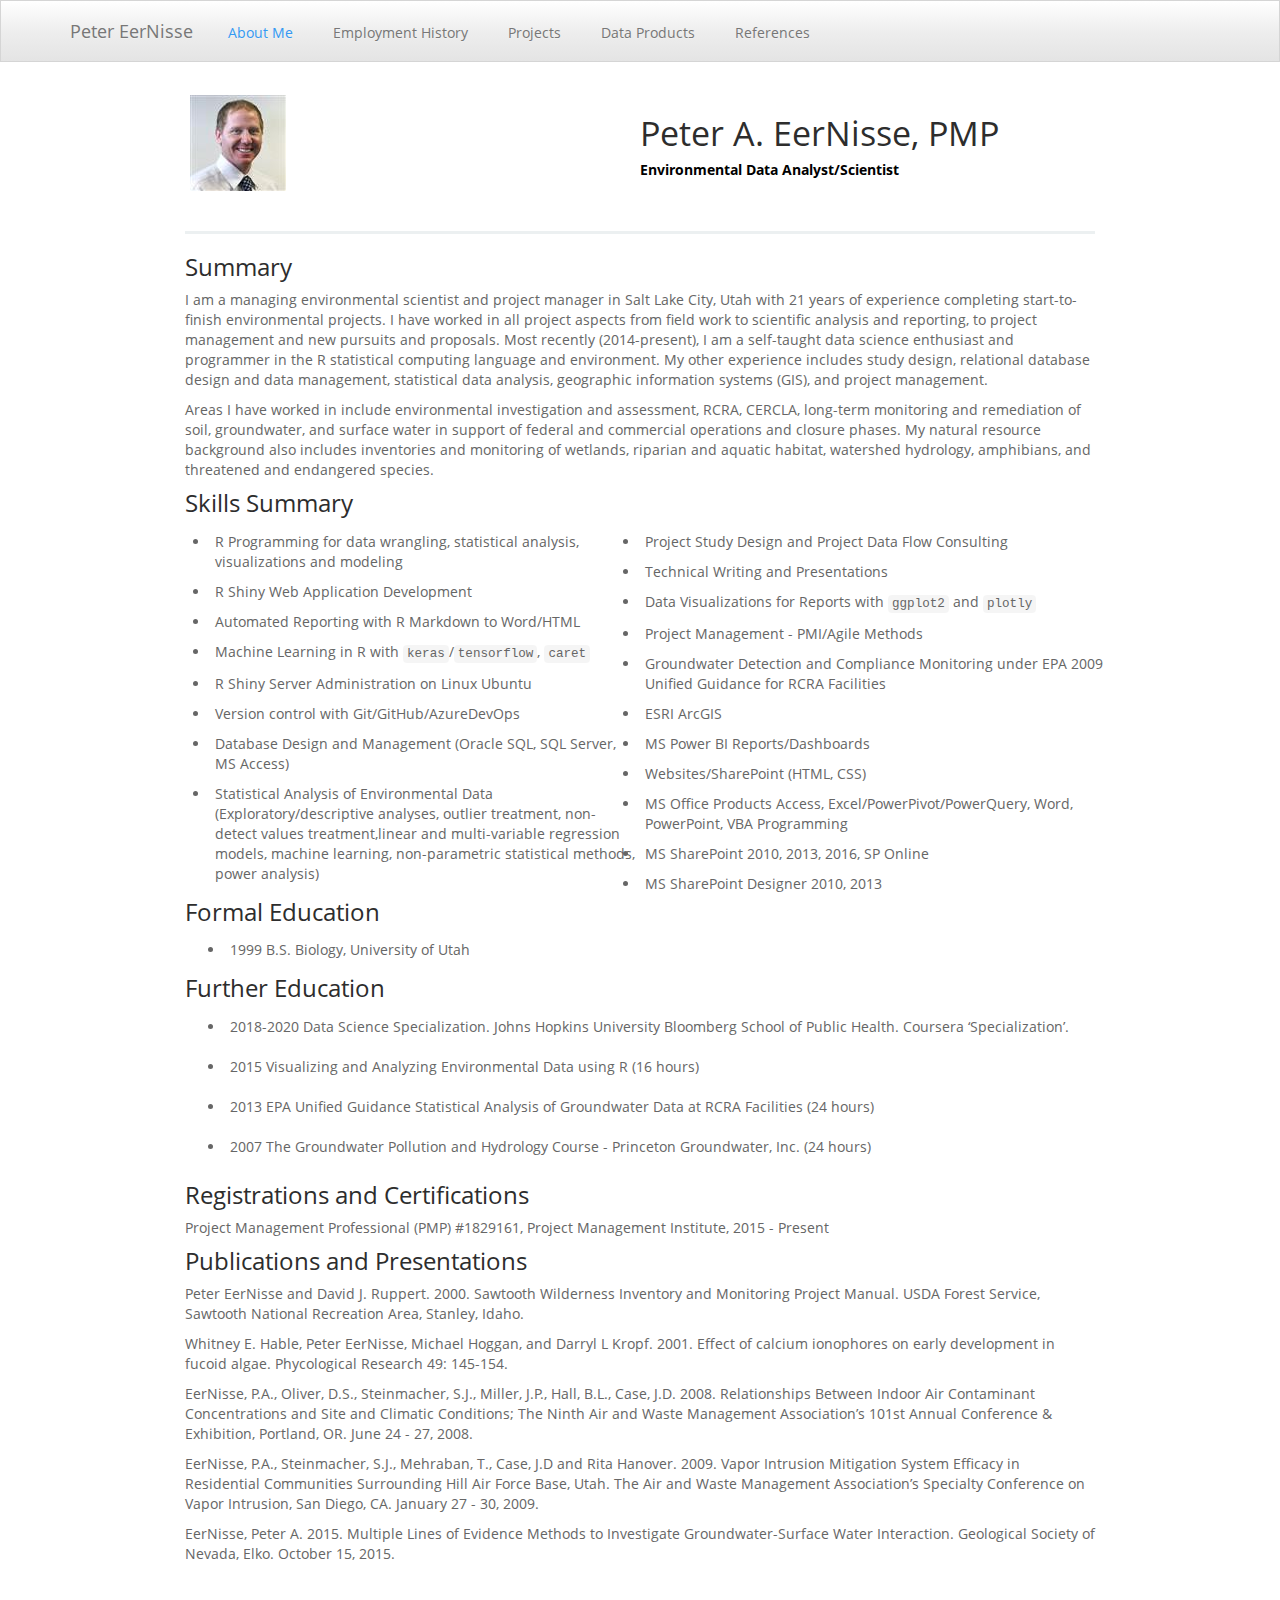
==== commit 86fd4536: "Setting up local on new machine and checking website reder" ====
--- a/index.html
+++ b/index.html
@@ -11,12 +11,12 @@
 
 
 
-<title>index.knit</title>
+<title>index.html</title>
 
 <script src="site_libs/header-attrs-2.9/header-attrs.js"></script>
 <script src="site_libs/jquery-1.11.3/jquery.min.js"></script>
 <meta name="viewport" content="width=device-width, initial-scale=1" />
-<link href="site_libs/bootstrap-3.3.5/css/flatly.min.css" rel="stylesheet" />
+<link href="site_libs/bootstrap-3.3.5/css/spacelab.min.css" rel="stylesheet" />
 <script src="site_libs/bootstrap-3.3.5/js/bootstrap.min.js"></script>
 <script src="site_libs/bootstrap-3.3.5/shim/html5shiv.min.js"></script>
 <script src="site_libs/bootstrap-3.3.5/shim/respond.min.js"></script>
@@ -254,6 +254,9 @@
 <li>
   <a href="products.html">Data Products</a>
 </li>
+<li>
+  <a href="references.html">References</a>
+</li>
       </ul>
       <ul class="nav navbar-nav navbar-right">
         
@@ -266,32 +269,29 @@
 
 
 
-
-</div>
-
-
-<div id="section" class="section level2">
-<h2>—</h2>
+<h1 class="title toc-ignore">index.html</h1>
+
+</div>
+
+
 <div class="row">
 <div class="column">
 <img src='img/peter.jpg'></img>
 </div>
-<div class="column">
-<h2 style="padding:0px; color:#ed7000;">
+<div class="column" style="padding-top:20px;">
+<h1>
 Peter A. EerNisse, PMP
-</h2>
-<p style="font-size:14px;font-weight: bold;color:black;padding:0px;">
-Associate - Environmental Scientist
-</p>
-<p style="font-size:14px;font-weight: bold;color:black;padding:0px;">
-Technical Leader - Environmental Services Data Analysis and Statistics, United States
-</p>
-</div>
-</div>
-<p>Hello! This is a resume and portfolio website I maintain to show some of my project experience, data products, and skills.</p>
+</h1>
+<h4 style="font-size:14px;font-weight: bold;color:black;padding:0px;">
+Environmental Data Analyst/Scientist
+</h4>
+</div>
+</div>
+<hr/>
 <div id="summary" class="section level3">
 <h3>Summary</h3>
-<p>I am a supervising environmental scientist and project manager in the Stantec Salt Lake City, Utah office with 20 years of experience in environmental investigation and assessment, RCRA, CERCLA, project management, long-term monitoring, environmental database design and management, statistical data analysis, geographic information systems (GIS), and data science. I am accomplished in implementing and managing programs for baseline characterization, detection monitoring, compliance monitoring, long-term monitoring and remediation of soil, groundwater, and surface water in support of federal and commercial operations and closure phases. My natural resource background also includes inventories and monitoring of wetlands, riparian and aquatic habitat, watershed hydrology, amphibians, and threatened and endangered species. Most recently (2014-present), I am a self-taught data science enthusiast and programmer in the R statistical computing language and environment.</p>
+<p>I am a managing environmental scientist and project manager in Salt Lake City, Utah with 21 years of experience completing start-to-finish environmental projects. I have worked in all project aspects from field work to scientific analysis and reporting, to project management and new pursuits and proposals. Most recently (2014-present), I am a self-taught data science enthusiast and programmer in the R statistical computing language and environment. My other experience includes study design, relational database design and data management, statistical data analysis, geographic information systems (GIS), and project management.</p>
+<p>Areas I have worked in include environmental investigation and assessment, RCRA, CERCLA, long-term monitoring and remediation of soil, groundwater, and surface water in support of federal and commercial operations and closure phases. My natural resource background also includes inventories and monitoring of wetlands, riparian and aquatic habitat, watershed hydrology, amphibians, and threatened and endangered species.</p>
 </div>
 <div id="skills-summary" class="section level3">
 <h3>Skills Summary</h3>
@@ -299,40 +299,46 @@
 <div class="column">
 <ul>
 <li>
-Statistical Analysis of Environmental Data (Exploratory/descriptive analyses, outlier treatment, non-detect values treatment,linear and multi-variable regression models, non-parametric statistical methods, power analysis)
-</li>
-<li>
-Project Management/PMI Methods
+R Programming for data wrangling, statistical analysis, visualizations and modeling
+</li>
+<li>
+R Shiny Web Application Development
+</li>
+<li>
+Automated Reporting with R Markdown to Word/HTML
+</li>
+<li>
+Machine Learning in R with <code>keras</code>/<code>tensorflow</code>, <code>caret</code>
+</li>
+<li>
+R Shiny Server Administration on Linux Ubuntu
+</li>
+<li>
+Version control with Git/GitHub/AzureDevOps
+</li>
+<li>
+Database Design and Management (Oracle SQL, SQL Server, MS Access)
+</li>
+<li>
+Statistical Analysis of Environmental Data (Exploratory/descriptive analyses, outlier treatment, non-detect values treatment,linear and multi-variable regression models, machine learning, non-parametric statistical methods, power analysis)
+</li>
+</ul>
+</div>
+<div class="column">
+<li>
+Project Study Design and Project Data Flow Consulting
+</li>
+<li>
+Technical Writing and Presentations
+</li>
+<li>
+Data Visualizations for Reports with <code>ggplot2</code> and <code>plotly</code>
+</li>
+<li>
+Project Management - PMI/Agile Methods
 </li>
 <li>
 Groundwater Detection and Compliance Monitoring under EPA 2009 Unified Guidance for RCRA Facilities
-</li>
-<li>
-R Programming for data wrangling, statistical analysis, visualizations and modeling
-</li>
-<li>
-R Shiny Web Application Development
-</li>
-<li>
-Automated Reporting with R Markdown to Word/HTML
-</li>
-<li>
-Version control with Git/GitHub/AzureDevOps
-</li>
-<li>
-Database Design and Management (Oracle SQL, SQL Server, MS Access)
-</li>
-<li>
-Project Study Design and Project Data Flow Consulting
-</li>
-</ul>
-</div>
-<div class="column">
-<li>
-Technical Writing and Presentations
-</li>
-<li>
-Data Visualizations for Reports
 </li>
 <li>
 ESRI ArcGIS
@@ -373,7 +379,6 @@
 <div id="registrations-and-certifications" class="section level3">
 <h3>Registrations and Certifications</h3>
 <p>Project Management Professional (PMP) #1829161, Project Management Institute, 2015 - Present</p>
-<p>MSHA Metal/Non-Metal Surface Miners. Current 2020.</p>
 </div>
 <div id="publications-and-presentations" class="section level3">
 <h3>Publications and Presentations</h3>
@@ -382,7 +387,6 @@
 <p>EerNisse, P.A., Oliver, D.S., Steinmacher, S.J., Miller, J.P., Hall, B.L., Case, J.D. 2008. Relationships Between Indoor Air Contaminant Concentrations and Site and Climatic Conditions; The Ninth Air and Waste Management Association’s 101st Annual Conference &amp; Exhibition, Portland, OR. June 24 - 27, 2008.</p>
 <p>EerNisse, P.A., Steinmacher, S.J., Mehraban, T., Case, J.D and Rita Hanover. 2009. Vapor Intrusion Mitigation System Efficacy in Residential Communities Surrounding Hill Air Force Base, Utah. The Air and Waste Management Association’s Specialty Conference on Vapor Intrusion, San Diego, CA. January 27 - 30, 2009.</p>
 <p>EerNisse, Peter A. 2015. Multiple Lines of Evidence Methods to Investigate Groundwater-Surface Water Interaction. Geological Society of Nevada, Elko. October 15, 2015.</p>
-</div>
 </div>
 
 
--- a/site_libs/bootstrap-3.3.5/css/spacelab.min.css
+++ b/site_libs/bootstrap-3.3.5/css/spacelab.min.css
@@ -0,0 +1,36 @@
+@font-face {
+  font-family: 'Open Sans';
+  font-style: normal;
+  font-weight: 400;
+  src: url(fonts/OpenSans.ttf) format('truetype');
+}
+@font-face {
+  font-family: 'Open Sans';
+  font-style: normal;
+  font-weight: 700;
+  src: url(fonts/OpenSansBold.ttf) format('truetype');
+}
+@font-face {
+  font-family: 'Open Sans';
+  font-style: italic;
+  font-weight: 400;
+  src: url(fonts/OpenSansItalic.ttf) format('truetype');
+}
+@font-face {
+  font-family: 'Open Sans';
+  font-style: italic;
+  font-weight: 700;
+  src: url(fonts/OpenSansBoldItalic.ttf) format('truetype');
+}
+
+/*!
+ * bootswatch v3.3.6
+ * Homepage: http://bootswatch.com
+ * Copyright 2012-2015 Thomas Park
+ * Licensed under MIT
+ * Based on Bootstrap
+*//*!
+ * Bootstrap v3.3.6 (http://getbootstrap.com)
+ * Copyright 2011-2015 Twitter, Inc.
+ * Licensed under MIT (https://github.com/twbs/bootstrap/blob/master/LICENSE)
+ *//*! normalize.css v3.0.3 | MIT License | github.com/necolas/normalize.css */html{font-family:sans-serif;-ms-text-size-adjust:100%;-webkit-text-size-adjust:100%}body{margin:0}article,aside,details,figcaption,figure,footer,header,hgroup,main,menu,nav,section,summary{display:block}audio,canvas,progress,video{display:inline-block;vertical-align:baseline}audio:not([controls]){display:none;height:0}[hidden],template{display:none}a{background-color:transparent}a:active,a:hover{outline:0}abbr[title]{border-bottom:1px dotted}b,strong{font-weight:bold}dfn{font-style:italic}h1{font-size:2em;margin:0.67em 0}mark{background:#ff0;color:#000}small{font-size:80%}sub,sup{font-size:75%;line-height:0;position:relative;vertical-align:baseline}sup{top:-0.5em}sub{bottom:-0.25em}img{border:0}svg:not(:root){overflow:hidden}figure{margin:1em 40px}hr{-webkit-box-sizing:content-box;-moz-box-sizing:content-box;box-sizing:content-box;height:0}pre{overflow:auto}code,kbd,pre,samp{font-family:monospace, monospace;font-size:1em}button,input,optgroup,select,textarea{color:inherit;font:inherit;margin:0}button{overflow:visible}button,select{text-transform:none}button,html input[type="button"],input[type="reset"],input[type="submit"]{-webkit-appearance:button;cursor:pointer}button[disabled],html input[disabled]{cursor:default}button::-moz-focus-inner,input::-moz-focus-inner{border:0;padding:0}input{line-height:normal}input[type="checkbox"],input[type="radio"]{-webkit-box-sizing:border-box;-moz-box-sizing:border-box;box-sizing:border-box;padding:0}input[type="number"]::-webkit-inner-spin-button,input[type="number"]::-webkit-outer-spin-button{height:auto}input[type="search"]{-webkit-appearance:textfield;-webkit-box-sizing:content-box;-moz-box-sizing:content-box;box-sizing:content-box}input[type="search"]::-webkit-search-cancel-button,input[type="search"]::-webkit-search-decoration{-webkit-appearance:none}fieldset{border:1px solid #c0c0c0;margin:0 2px;padding:0.35em 0.625em 0.75em}legend{border:0;padding:0}textarea{overflow:auto}optgroup{font-weight:bold}table{border-collapse:collapse;border-spacing:0}td,th{padding:0}/*! Source: https://github.com/h5bp/html5-boilerplate/blob/master/src/css/main.css */@media print{*,*:before,*:after{background:transparent !important;color:#000 !important;-webkit-box-shadow:none !important;box-shadow:none !important;text-shadow:none !important}a,a:visited{text-decoration:underline}a[href]:after{content:" (" attr(href) ")"}abbr[title]:after{content:" (" attr(title) ")"}a[href^="#"]:after,a[href^="javascript:"]:after{content:""}pre,blockquote{border:1px solid #999;page-break-inside:avoid}thead{display:table-header-group}tr,img{page-break-inside:avoid}img{max-width:100% !important}p,h2,h3{orphans:3;widows:3}h2,h3{page-break-after:avoid}.navbar{display:none}.btn>.caret,.dropup>.btn>.caret{border-top-color:#000 !important}.label{border:1px solid #000}.table{border-collapse:collapse !important}.table td,.table th{background-color:#fff !important}.table-bordered th,.table-bordered td{border:1px solid #ddd !important}}@font-face{font-family:'Glyphicons Halflings';src:url('../fonts/glyphicons-halflings-regular.eot');src:url('../fonts/glyphicons-halflings-regular.eot?#iefix') format('embedded-opentype'),url('../fonts/glyphicons-halflings-regular.woff') format('woff'),url('../fonts/glyphicons-halflings-regular.ttf') format('truetype'),url('../fonts/glyphicons-halflings-regular.svg#glyphicons_halflingsregular') format('svg')}.glyphicon{position:relative;top:1px;display:inline-block;font-family:'Glyphicons Halflings';font-style:normal;font-weight:normal;line-height:1;-webkit-font-smoothing:antialiased;-moz-osx-font-smoothing:grayscale}.glyphicon-asterisk:before{content:"\002a"}.glyphicon-plus:before{content:"\002b"}.glyphicon-euro:before,.glyphicon-eur:before{content:"\20ac"}.glyphicon-minus:before{content:"\2212"}.glyphicon-cloud:before{content:"\2601"}.glyphicon-envelope:before{content:"\2709"}.glyphicon-pencil:before{content:"\270f"}.glyphicon-glass:before{content:"\e001"}.glyphicon-music:before{content:"\e002"}.glyphicon-search:before{content:"\e003"}.glyphicon-heart:before{content:"\e005"}.glyphicon-star:before{content:"\e006"}.glyphicon-star-empty:before{content:"\e007"}.glyphicon-user:before{content:"\e008"}.glyphicon-film:before{content:"\e009"}.glyphicon-th-large:before{content:"\e010"}.glyphicon-th:before{content:"\e011"}.glyphicon-th-list:before{content:"\e012"}.glyphicon-ok:before{content:"\e013"}.glyphicon-remove:before{content:"\e014"}.glyphicon-zoom-in:before{content:"\e015"}.glyphicon-zoom-out:before{content:"\e016"}.glyphicon-off:before{content:"\e017"}.glyphicon-signal:before{content:"\e018"}.glyphicon-cog:before{content:"\e019"}.glyphicon-trash:before{content:"\e020"}.glyphicon-home:before{content:"\e021"}.glyphicon-file:before{content:"\e022"}.glyphicon-time:before{content:"\e023"}.glyphicon-road:before{content:"\e024"}.glyphicon-download-alt:before{content:"\e025"}.glyphicon-download:before{content:"\e026"}.glyphicon-upload:before{content:"\e027"}.glyphicon-inbox:before{content:"\e028"}.glyphicon-play-circle:before{content:"\e029"}.glyphicon-repeat:before{content:"\e030"}.glyphicon-refresh:before{content:"\e031"}.glyphicon-list-alt:before{content:"\e032"}.glyphicon-lock:before{content:"\e033"}.glyphicon-flag:before{content:"\e034"}.glyphicon-headphones:before{content:"\e035"}.glyphicon-volume-off:before{content:"\e036"}.glyphicon-volume-down:before{content:"\e037"}.glyphicon-volume-up:before{content:"\e038"}.glyphicon-qrcode:before{content:"\e039"}.glyphicon-barcode:before{content:"\e040"}.glyphicon-tag:before{content:"\e041"}.glyphicon-tags:before{content:"\e042"}.glyphicon-book:before{content:"\e043"}.glyphicon-bookmark:before{content:"\e044"}.glyphicon-print:before{content:"\e045"}.glyphicon-camera:before{content:"\e046"}.glyphicon-font:before{content:"\e047"}.glyphicon-bold:before{content:"\e048"}.glyphicon-italic:before{content:"\e049"}.glyphicon-text-height:before{content:"\e050"}.glyphicon-text-width:before{content:"\e051"}.glyphicon-align-left:before{content:"\e052"}.glyphicon-align-center:before{content:"\e053"}.glyphicon-align-right:before{content:"\e054"}.glyphicon-align-justify:before{content:"\e055"}.glyphicon-list:before{content:"\e056"}.glyphicon-indent-left:before{content:"\e057"}.glyphicon-indent-right:before{content:"\e058"}.glyphicon-facetime-video:before{content:"\e059"}.glyphicon-picture:before{content:"\e060"}.glyphicon-map-marker:before{content:"\e062"}.glyphicon-adjust:before{content:"\e063"}.glyphicon-tint:before{content:"\e064"}.glyphicon-edit:before{content:"\e065"}.glyphicon-share:before{content:"\e066"}.glyphicon-check:before{content:"\e067"}.glyphicon-move:before{content:"\e068"}.glyphicon-step-backward:before{content:"\e069"}.glyphicon-fast-backward:before{content:"\e070"}.glyphicon-backward:before{content:"\e071"}.glyphicon-play:before{content:"\e072"}.glyphicon-pause:before{content:"\e073"}.glyphicon-stop:before{content:"\e074"}.glyphicon-forward:before{content:"\e075"}.glyphicon-fast-forward:before{content:"\e076"}.glyphicon-step-forward:before{content:"\e077"}.glyphicon-eject:before{content:"\e078"}.glyphicon-chevron-left:before{content:"\e079"}.glyphicon-chevron-right:before{content:"\e080"}.glyphicon-plus-sign:before{content:"\e081"}.glyphicon-minus-sign:before{content:"\e082"}.glyphicon-remove-sign:before{content:"\e083"}.glyphicon-ok-sign:before{content:"\e084"}.glyphicon-question-sign:before{content:"\e085"}.glyphicon-info-sign:before{content:"\e086"}.glyphicon-screenshot:before{content:"\e087"}.glyphicon-remove-circle:before{content:"\e088"}.glyphicon-ok-circle:before{content:"\e089"}.glyphicon-ban-circle:before{content:"\e090"}.glyphicon-arrow-left:before{content:"\e091"}.glyphicon-arrow-right:before{content:"\e092"}.glyphicon-arrow-up:before{content:"\e093"}.glyphicon-arrow-down:before{content:"\e094"}.glyphicon-share-alt:before{content:"\e095"}.glyphicon-resize-full:before{content:"\e096"}.glyphicon-resize-small:before{content:"\e097"}.glyphicon-exclamation-sign:before{content:"\e101"}.glyphicon-gift:before{content:"\e102"}.glyphicon-leaf:before{content:"\e103"}.glyphicon-fire:before{content:"\e104"}.glyphicon-eye-open:before{content:"\e105"}.glyphicon-eye-close:before{content:"\e106"}.glyphicon-warning-sign:before{content:"\e107"}.glyphicon-plane:before{content:"\e108"}.glyphicon-calendar:before{content:"\e109"}.glyphicon-random:before{content:"\e110"}.glyphicon-comment:before{content:"\e111"}.glyphicon-magnet:before{content:"\e112"}.glyphicon-chevron-up:before{content:"\e113"}.glyphicon-chevron-down:before{content:"\e114"}.glyphicon-retweet:before{content:"\e115"}.glyphicon-shopping-cart:before{content:"\e116"}.glyphicon-folder-close:before{content:"\e117"}.glyphicon-folder-open:before{content:"\e118"}.glyphicon-resize-vertical:before{content:"\e119"}.glyphicon-resize-horizontal:before{content:"\e120"}.glyphicon-hdd:before{content:"\e121"}.glyphicon-bullhorn:before{content:"\e122"}.glyphicon-bell:before{content:"\e123"}.glyphicon-certificate:before{content:"\e124"}.glyphicon-thumbs-up:before{content:"\e125"}.glyphicon-thumbs-down:before{content:"\e126"}.glyphicon-hand-right:before{content:"\e127"}.glyphicon-hand-left:before{content:"\e128"}.glyphicon-hand-up:before{content:"\e129"}.glyphicon-hand-down:before{content:"\e130"}.glyphicon-circle-arrow-right:before{content:"\e131"}.glyphicon-circle-arrow-left:before{content:"\e132"}.glyphicon-circle-arrow-up:before{content:"\e133"}.glyphicon-circle-arrow-down:before{content:"\e134"}.glyphicon-globe:before{content:"\e135"}.glyphicon-wrench:before{content:"\e136"}.glyphicon-tasks:before{content:"\e137"}.glyphicon-filter:before{content:"\e138"}.glyphicon-briefcase:before{content:"\e139"}.glyphicon-fullscreen:before{content:"\e140"}.glyphicon-dashboard:before{content:"\e141"}.glyphicon-paperclip:before{content:"\e142"}.glyphicon-heart-empty:before{content:"\e143"}.glyphicon-link:before{content:"\e144"}.glyphicon-phone:before{content:"\e145"}.glyphicon-pushpin:before{content:"\e146"}.glyphicon-usd:before{content:"\e148"}.glyphicon-gbp:before{content:"\e149"}.glyphicon-sort:before{content:"\e150"}.glyphicon-sort-by-alphabet:before{content:"\e151"}.glyphicon-sort-by-alphabet-alt:before{content:"\e152"}.glyphicon-sort-by-order:before{content:"\e153"}.glyphicon-sort-by-order-alt:before{content:"\e154"}.glyphicon-sort-by-attributes:before{content:"\e155"}.glyphicon-sort-by-attributes-alt:before{content:"\e156"}.glyphicon-unchecked:before{content:"\e157"}.glyphicon-expand:before{content:"\e158"}.glyphicon-collapse-down:before{content:"\e159"}.glyphicon-collapse-up:before{content:"\e160"}.glyphicon-log-in:before{content:"\e161"}.glyphicon-flash:before{content:"\e162"}.glyphicon-log-out:before{content:"\e163"}.glyphicon-new-window:before{content:"\e164"}.glyphicon-record:before{content:"\e165"}.glyphicon-save:before{content:"\e166"}.glyphicon-open:before{content:"\e167"}.glyphicon-saved:before{content:"\e168"}.glyphicon-import:before{content:"\e169"}.glyphicon-export:before{content:"\e170"}.glyphicon-send:before{content:"\e171"}.glyphicon-floppy-disk:before{content:"\e172"}.glyphicon-floppy-saved:before{content:"\e173"}.glyphicon-floppy-remove:before{content:"\e174"}.glyphicon-floppy-save:before{content:"\e175"}.glyphicon-floppy-open:before{content:"\e176"}.glyphicon-credit-card:before{content:"\e177"}.glyphicon-transfer:before{content:"\e178"}.glyphicon-cutlery:before{content:"\e179"}.glyphicon-header:before{content:"\e180"}.glyphicon-compressed:before{content:"\e181"}.glyphicon-earphone:before{content:"\e182"}.glyphicon-phone-alt:before{content:"\e183"}.glyphicon-tower:before{content:"\e184"}.glyphicon-stats:before{content:"\e185"}.glyphicon-sd-video:before{content:"\e186"}.glyphicon-hd-video:before{content:"\e187"}.glyphicon-subtitles:before{content:"\e188"}.glyphicon-sound-stereo:before{content:"\e189"}.glyphicon-sound-dolby:before{content:"\e190"}.glyphicon-sound-5-1:before{content:"\e191"}.glyphicon-sound-6-1:before{content:"\e192"}.glyphicon-sound-7-1:before{content:"\e193"}.glyphicon-copyright-mark:before{content:"\e194"}.glyphicon-registration-mark:before{content:"\e195"}.glyphicon-cloud-download:before{content:"\e197"}.glyphicon-cloud-upload:before{content:"\e198"}.glyphicon-tree-conifer:before{content:"\e199"}.glyphicon-tree-deciduous:before{content:"\e200"}.glyphicon-cd:before{content:"\e201"}.glyphicon-save-file:before{content:"\e202"}.glyphicon-open-file:before{content:"\e203"}.glyphicon-level-up:before{content:"\e204"}.glyphicon-copy:before{content:"\e205"}.glyphicon-paste:before{content:"\e206"}.glyphicon-alert:before{content:"\e209"}.glyphicon-equalizer:before{content:"\e210"}.glyphicon-king:before{content:"\e211"}.glyphicon-queen:before{content:"\e212"}.glyphicon-pawn:before{content:"\e213"}.glyphicon-bishop:before{content:"\e214"}.glyphicon-knight:before{content:"\e215"}.glyphicon-baby-formula:before{content:"\e216"}.glyphicon-tent:before{content:"\26fa"}.glyphicon-blackboard:before{content:"\e218"}.glyphicon-bed:before{content:"\e219"}.glyphicon-apple:before{content:"\f8ff"}.glyphicon-erase:before{content:"\e221"}.glyphicon-hourglass:before{content:"\231b"}.glyphicon-lamp:before{content:"\e223"}.glyphicon-duplicate:before{content:"\e224"}.glyphicon-piggy-bank:before{content:"\e225"}.glyphicon-scissors:before{content:"\e226"}.glyphicon-bitcoin:before{content:"\e227"}.glyphicon-btc:before{content:"\e227"}.glyphicon-xbt:before{content:"\e227"}.glyphicon-yen:before{content:"\00a5"}.glyphicon-jpy:before{content:"\00a5"}.glyphicon-ruble:before{content:"\20bd"}.glyphicon-rub:before{content:"\20bd"}.glyphicon-scale:before{content:"\e230"}.glyphicon-ice-lolly:before{content:"\e231"}.glyphicon-ice-lolly-tasted:before{content:"\e232"}.glyphicon-education:before{content:"\e233"}.glyphicon-option-horizontal:before{content:"\e234"}.glyphicon-option-vertical:before{content:"\e235"}.glyphicon-menu-hamburger:before{content:"\e236"}.glyphicon-modal-window:before{content:"\e237"}.glyphicon-oil:before{content:"\e238"}.glyphicon-grain:before{content:"\e239"}.glyphicon-sunglasses:before{content:"\e240"}.glyphicon-text-size:before{content:"\e241"}.glyphicon-text-color:before{content:"\e242"}.glyphicon-text-background:before{content:"\e243"}.glyphicon-object-align-top:before{content:"\e244"}.glyphicon-object-align-bottom:before{content:"\e245"}.glyphicon-object-align-horizontal:before{content:"\e246"}.glyphicon-object-align-left:before{content:"\e247"}.glyphicon-object-align-vertical:before{content:"\e248"}.glyphicon-object-align-right:before{content:"\e249"}.glyphicon-triangle-right:before{content:"\e250"}.glyphicon-triangle-left:before{content:"\e251"}.glyphicon-triangle-bottom:before{content:"\e252"}.glyphicon-triangle-top:before{content:"\e253"}.glyphicon-console:before{content:"\e254"}.glyphicon-superscript:before{content:"\e255"}.glyphicon-subscript:before{content:"\e256"}.glyphicon-menu-left:before{content:"\e257"}.glyphicon-menu-right:before{content:"\e258"}.glyphicon-menu-down:before{content:"\e259"}.glyphicon-menu-up:before{content:"\e260"}*{-webkit-box-sizing:border-box;-moz-box-sizing:border-box;box-sizing:border-box}*:before,*:after{-webkit-box-sizing:border-box;-moz-box-sizing:border-box;box-sizing:border-box}html{font-size:10px;-webkit-tap-highlight-color:rgba(0,0,0,0)}body{font-family:"Open Sans","Helvetica Neue",Helvetica,Arial,sans-serif;font-size:14px;line-height:1.42857143;color:#666666;background-color:#ffffff}input,button,select,textarea{font-family:inherit;font-size:inherit;line-height:inherit}a{color:#3399f3;text-decoration:none}a:hover,a:focus{color:#3399f3;text-decoration:underline}a:focus{outline:thin dotted;outline:5px auto -webkit-focus-ring-color;outline-offset:-2px}figure{margin:0}img{vertical-align:middle}.img-responsive,.thumbnail>img,.thumbnail a>img,.carousel-inner>.item>img,.carousel-inner>.item>a>img{display:block;max-width:100%;height:auto}.img-rounded{border-radius:6px}.img-thumbnail{padding:4px;line-height:1.42857143;background-color:#ffffff;border:1px solid #dddddd;border-radius:4px;-webkit-transition:all .2s ease-in-out;-o-transition:all .2s ease-in-out;transition:all .2s ease-in-out;display:inline-block;max-width:100%;height:auto}.img-circle{border-radius:50%}hr{margin-top:20px;margin-bottom:20px;border:0;border-top:1px solid #eeeeee}.sr-only{position:absolute;width:1px;height:1px;margin:-1px;padding:0;overflow:hidden;clip:rect(0, 0, 0, 0);border:0}.sr-only-focusable:active,.sr-only-focusable:focus{position:static;width:auto;height:auto;margin:0;overflow:visible;clip:auto}[role="button"]{cursor:pointer}h1,h2,h3,h4,h5,h6,.h1,.h2,.h3,.h4,.h5,.h6{font-family:"Open Sans","Helvetica Neue",Helvetica,Arial,sans-serif;font-weight:500;line-height:1.1;color:#2d2d2d}h1 small,h2 small,h3 small,h4 small,h5 small,h6 small,.h1 small,.h2 small,.h3 small,.h4 small,.h5 small,.h6 small,h1 .small,h2 .small,h3 .small,h4 .small,h5 .small,h6 .small,.h1 .small,.h2 .small,.h3 .small,.h4 .small,.h5 .small,.h6 .small{font-weight:normal;line-height:1;color:#999999}h1,.h1,h2,.h2,h3,.h3{margin-top:20px;margin-bottom:10px}h1 small,.h1 small,h2 small,.h2 small,h3 small,.h3 small,h1 .small,.h1 .small,h2 .small,.h2 .small,h3 .small,.h3 .small{font-size:65%}h4,.h4,h5,.h5,h6,.h6{margin-top:10px;margin-bottom:10px}h4 small,.h4 small,h5 small,.h5 small,h6 small,.h6 small,h4 .small,.h4 .small,h5 .small,.h5 .small,h6 .small,.h6 .small{font-size:75%}h1,.h1{font-size:36px}h2,.h2{font-size:30px}h3,.h3{font-size:24px}h4,.h4{font-size:18px}h5,.h5{font-size:14px}h6,.h6{font-size:12px}p{margin:0 0 10px}.lead{margin-bottom:20px;font-size:16px;font-weight:300;line-height:1.4}@media (min-width:768px){.lead{font-size:21px}}small,.small{font-size:85%}mark,.mark{background-color:#fcf8e3;padding:.2em}.text-left{text-align:left}.text-right{text-align:right}.text-center{text-align:center}.text-justify{text-align:justify}.text-nowrap{white-space:nowrap}.text-lowercase{text-transform:lowercase}.text-uppercase{text-transform:uppercase}.text-capitalize{text-transform:capitalize}.text-muted{color:#999999}.text-primary{color:#446e9b}a.text-primary:hover,a.text-primary:focus{color:#345578}.text-success{color:#468847}a.text-success:hover,a.text-success:focus{color:#356635}.text-info{color:#3a87ad}a.text-info:hover,a.text-info:focus{color:#2d6987}.text-warning{color:#c09853}a.text-warning:hover,a.text-warning:focus{color:#a47e3c}.text-danger{color:#b94a48}a.text-danger:hover,a.text-danger:focus{color:#953b39}.bg-primary{color:#fff;background-color:#446e9b}a.bg-primary:hover,a.bg-primary:focus{background-color:#345578}.bg-success{background-color:#dff0d8}a.bg-success:hover,a.bg-success:focus{background-color:#c1e2b3}.bg-info{background-color:#d9edf7}a.bg-info:hover,a.bg-info:focus{background-color:#afd9ee}.bg-warning{background-color:#fcf8e3}a.bg-warning:hover,a.bg-warning:focus{background-color:#f7ecb5}.bg-danger{background-color:#f2dede}a.bg-danger:hover,a.bg-danger:focus{background-color:#e4b9b9}.page-header{padding-bottom:9px;margin:40px 0 20px;border-bottom:1px solid #eeeeee}ul,ol{margin-top:0;margin-bottom:10px}ul ul,ol ul,ul ol,ol ol{margin-bottom:0}.list-unstyled{padding-left:0;list-style:none}.list-inline{padding-left:0;list-style:none;margin-left:-5px}.list-inline>li{display:inline-block;padding-left:5px;padding-right:5px}dl{margin-top:0;margin-bottom:20px}dt,dd{line-height:1.42857143}dt{font-weight:bold}dd{margin-left:0}@media (min-width:768px){.dl-horizontal dt{float:left;width:160px;clear:left;text-align:right;overflow:hidden;text-overflow:ellipsis;white-space:nowrap}.dl-horizontal dd{margin-left:180px}}abbr[title],abbr[data-original-title]{cursor:help;border-bottom:1px dotted #999999}.initialism{font-size:90%;text-transform:uppercase}blockquote{padding:10px 20px;margin:0 0 20px;font-size:17.5px;border-left:5px solid #eeeeee}blockquote p:last-child,blockquote ul:last-child,blockquote ol:last-child{margin-bottom:0}blockquote footer,blockquote small,blockquote .small{display:block;font-size:80%;line-height:1.42857143;color:#999999}blockquote footer:before,blockquote small:before,blockquote .small:before{content:'\2014 \00A0'}.blockquote-reverse,blockquote.pull-right{padding-right:15px;padding-left:0;border-right:5px solid #eeeeee;border-left:0;text-align:right}.blockquote-reverse footer:before,blockquote.pull-right footer:before,.blockquote-reverse small:before,blockquote.pull-right small:before,.blockquote-reverse .small:before,blockquote.pull-right .small:before{content:''}.blockquote-reverse footer:after,blockquote.pull-right footer:after,.blockquote-reverse small:after,blockquote.pull-right small:after,.blockquote-reverse .small:after,blockquote.pull-right .small:after{content:'\00A0 \2014'}address{margin-bottom:20px;font-style:normal;line-height:1.42857143}code,kbd,pre,samp{font-family:monospace}code{padding:2px 4px;font-size:90%;color:#c7254e;background-color:#f9f2f4;border-radius:4px}kbd{padding:2px 4px;font-size:90%;color:#ffffff;background-color:#333333;border-radius:3px;-webkit-box-shadow:inset 0 -1px 0 rgba(0,0,0,0.25);box-shadow:inset 0 -1px 0 rgba(0,0,0,0.25)}kbd kbd{padding:0;font-size:100%;font-weight:bold;-webkit-box-shadow:none;box-shadow:none}pre{display:block;padding:9.5px;margin:0 0 10px;font-size:13px;line-height:1.42857143;word-break:break-all;word-wrap:break-word;color:#333333;background-color:#f5f5f5;border:1px solid #cccccc;border-radius:4px}pre code{padding:0;font-size:inherit;color:inherit;white-space:pre-wrap;background-color:transparent;border-radius:0}.pre-scrollable{max-height:340px;overflow-y:scroll}.container{margin-right:auto;margin-left:auto;padding-left:15px;padding-right:15px}@media (min-width:768px){.container{width:750px}}@media (min-width:992px){.container{width:970px}}@media (min-width:1200px){.container{width:1170px}}.container-fluid{margin-right:auto;margin-left:auto;padding-left:15px;padding-right:15px}.row{margin-left:-15px;margin-right:-15px}.col-xs-1,.col-sm-1,.col-md-1,.col-lg-1,.col-xs-2,.col-sm-2,.col-md-2,.col-lg-2,.col-xs-3,.col-sm-3,.col-md-3,.col-lg-3,.col-xs-4,.col-sm-4,.col-md-4,.col-lg-4,.col-xs-5,.col-sm-5,.col-md-5,.col-lg-5,.col-xs-6,.col-sm-6,.col-md-6,.col-lg-6,.col-xs-7,.col-sm-7,.col-md-7,.col-lg-7,.col-xs-8,.col-sm-8,.col-md-8,.col-lg-8,.col-xs-9,.col-sm-9,.col-md-9,.col-lg-9,.col-xs-10,.col-sm-10,.col-md-10,.col-lg-10,.col-xs-11,.col-sm-11,.col-md-11,.col-lg-11,.col-xs-12,.col-sm-12,.col-md-12,.col-lg-12{position:relative;min-height:1px;padding-left:15px;padding-right:15px}.col-xs-1,.col-xs-2,.col-xs-3,.col-xs-4,.col-xs-5,.col-xs-6,.col-xs-7,.col-xs-8,.col-xs-9,.col-xs-10,.col-xs-11,.col-xs-12{float:left}.col-xs-12{width:100%}.col-xs-11{width:91.66666667%}.col-xs-10{width:83.33333333%}.col-xs-9{width:75%}.col-xs-8{width:66.66666667%}.col-xs-7{width:58.33333333%}.col-xs-6{width:50%}.col-xs-5{width:41.66666667%}.col-xs-4{width:33.33333333%}.col-xs-3{width:25%}.col-xs-2{width:16.66666667%}.col-xs-1{width:8.33333333%}.col-xs-pull-12{right:100%}.col-xs-pull-11{right:91.66666667%}.col-xs-pull-10{right:83.33333333%}.col-xs-pull-9{right:75%}.col-xs-pull-8{right:66.66666667%}.col-xs-pull-7{right:58.33333333%}.col-xs-pull-6{right:50%}.col-xs-pull-5{right:41.66666667%}.col-xs-pull-4{right:33.33333333%}.col-xs-pull-3{right:25%}.col-xs-pull-2{right:16.66666667%}.col-xs-pull-1{right:8.33333333%}.col-xs-pull-0{right:auto}.col-xs-push-12{left:100%}.col-xs-push-11{left:91.66666667%}.col-xs-push-10{left:83.33333333%}.col-xs-push-9{left:75%}.col-xs-push-8{left:66.66666667%}.col-xs-push-7{left:58.33333333%}.col-xs-push-6{left:50%}.col-xs-push-5{left:41.66666667%}.col-xs-push-4{left:33.33333333%}.col-xs-push-3{left:25%}.col-xs-push-2{left:16.66666667%}.col-xs-push-1{left:8.33333333%}.col-xs-push-0{left:auto}.col-xs-offset-12{margin-left:100%}.col-xs-offset-11{margin-left:91.66666667%}.col-xs-offset-10{margin-left:83.33333333%}.col-xs-offset-9{margin-left:75%}.col-xs-offset-8{margin-left:66.66666667%}.col-xs-offset-7{margin-left:58.33333333%}.col-xs-offset-6{margin-left:50%}.col-xs-offset-5{margin-left:41.66666667%}.col-xs-offset-4{margin-left:33.33333333%}.col-xs-offset-3{margin-left:25%}.col-xs-offset-2{margin-left:16.66666667%}.col-xs-offset-1{margin-left:8.33333333%}.col-xs-offset-0{margin-left:0%}@media (min-width:768px){.col-sm-1,.col-sm-2,.col-sm-3,.col-sm-4,.col-sm-5,.col-sm-6,.col-sm-7,.col-sm-8,.col-sm-9,.col-sm-10,.col-sm-11,.col-sm-12{float:left}.col-sm-12{width:100%}.col-sm-11{width:91.66666667%}.col-sm-10{width:83.33333333%}.col-sm-9{width:75%}.col-sm-8{width:66.66666667%}.col-sm-7{width:58.33333333%}.col-sm-6{width:50%}.col-sm-5{width:41.66666667%}.col-sm-4{width:33.33333333%}.col-sm-3{width:25%}.col-sm-2{width:16.66666667%}.col-sm-1{width:8.33333333%}.col-sm-pull-12{right:100%}.col-sm-pull-11{right:91.66666667%}.col-sm-pull-10{right:83.33333333%}.col-sm-pull-9{right:75%}.col-sm-pull-8{right:66.66666667%}.col-sm-pull-7{right:58.33333333%}.col-sm-pull-6{right:50%}.col-sm-pull-5{right:41.66666667%}.col-sm-pull-4{right:33.33333333%}.col-sm-pull-3{right:25%}.col-sm-pull-2{right:16.66666667%}.col-sm-pull-1{right:8.33333333%}.col-sm-pull-0{right:auto}.col-sm-push-12{left:100%}.col-sm-push-11{left:91.66666667%}.col-sm-push-10{left:83.33333333%}.col-sm-push-9{left:75%}.col-sm-push-8{left:66.66666667%}.col-sm-push-7{left:58.33333333%}.col-sm-push-6{left:50%}.col-sm-push-5{left:41.66666667%}.col-sm-push-4{left:33.33333333%}.col-sm-push-3{left:25%}.col-sm-push-2{left:16.66666667%}.col-sm-push-1{left:8.33333333%}.col-sm-push-0{left:auto}.col-sm-offset-12{margin-left:100%}.col-sm-offset-11{margin-left:91.66666667%}.col-sm-offset-10{margin-left:83.33333333%}.col-sm-offset-9{margin-left:75%}.col-sm-offset-8{margin-left:66.66666667%}.col-sm-offset-7{margin-left:58.33333333%}.col-sm-offset-6{margin-left:50%}.col-sm-offset-5{margin-left:41.66666667%}.col-sm-offset-4{margin-left:33.33333333%}.col-sm-offset-3{margin-left:25%}.col-sm-offset-2{margin-left:16.66666667%}.col-sm-offset-1{margin-left:8.33333333%}.col-sm-offset-0{margin-left:0%}}@media (min-width:992px){.col-md-1,.col-md-2,.col-md-3,.col-md-4,.col-md-5,.col-md-6,.col-md-7,.col-md-8,.col-md-9,.col-md-10,.col-md-11,.col-md-12{float:left}.col-md-12{width:100%}.col-md-11{width:91.66666667%}.col-md-10{width:83.33333333%}.col-md-9{width:75%}.col-md-8{width:66.66666667%}.col-md-7{width:58.33333333%}.col-md-6{width:50%}.col-md-5{width:41.66666667%}.col-md-4{width:33.33333333%}.col-md-3{width:25%}.col-md-2{width:16.66666667%}.col-md-1{width:8.33333333%}.col-md-pull-12{right:100%}.col-md-pull-11{right:91.66666667%}.col-md-pull-10{right:83.33333333%}.col-md-pull-9{right:75%}.col-md-pull-8{right:66.66666667%}.col-md-pull-7{right:58.33333333%}.col-md-pull-6{right:50%}.col-md-pull-5{right:41.66666667%}.col-md-pull-4{right:33.33333333%}.col-md-pull-3{right:25%}.col-md-pull-2{right:16.66666667%}.col-md-pull-1{right:8.33333333%}.col-md-pull-0{right:auto}.col-md-push-12{left:100%}.col-md-push-11{left:91.66666667%}.col-md-push-10{left:83.33333333%}.col-md-push-9{left:75%}.col-md-push-8{left:66.66666667%}.col-md-push-7{left:58.33333333%}.col-md-push-6{left:50%}.col-md-push-5{left:41.66666667%}.col-md-push-4{left:33.33333333%}.col-md-push-3{left:25%}.col-md-push-2{left:16.66666667%}.col-md-push-1{left:8.33333333%}.col-md-push-0{left:auto}.col-md-offset-12{margin-left:100%}.col-md-offset-11{margin-left:91.66666667%}.col-md-offset-10{margin-left:83.33333333%}.col-md-offset-9{margin-left:75%}.col-md-offset-8{margin-left:66.66666667%}.col-md-offset-7{margin-left:58.33333333%}.col-md-offset-6{margin-left:50%}.col-md-offset-5{margin-left:41.66666667%}.col-md-offset-4{margin-left:33.33333333%}.col-md-offset-3{margin-left:25%}.col-md-offset-2{margin-left:16.66666667%}.col-md-offset-1{margin-left:8.33333333%}.col-md-offset-0{margin-left:0%}}@media (min-width:1200px){.col-lg-1,.col-lg-2,.col-lg-3,.col-lg-4,.col-lg-5,.col-lg-6,.col-lg-7,.col-lg-8,.col-lg-9,.col-lg-10,.col-lg-11,.col-lg-12{float:left}.col-lg-12{width:100%}.col-lg-11{width:91.66666667%}.col-lg-10{width:83.33333333%}.col-lg-9{width:75%}.col-lg-8{width:66.66666667%}.col-lg-7{width:58.33333333%}.col-lg-6{width:50%}.col-lg-5{width:41.66666667%}.col-lg-4{width:33.33333333%}.col-lg-3{width:25%}.col-lg-2{width:16.66666667%}.col-lg-1{width:8.33333333%}.col-lg-pull-12{right:100%}.col-lg-pull-11{right:91.66666667%}.col-lg-pull-10{right:83.33333333%}.col-lg-pull-9{right:75%}.col-lg-pull-8{right:66.66666667%}.col-lg-pull-7{right:58.33333333%}.col-lg-pull-6{right:50%}.col-lg-pull-5{right:41.66666667%}.col-lg-pull-4{right:33.33333333%}.col-lg-pull-3{right:25%}.col-lg-pull-2{right:16.66666667%}.col-lg-pull-1{right:8.33333333%}.col-lg-pull-0{right:auto}.col-lg-push-12{left:100%}.col-lg-push-11{left:91.66666667%}.col-lg-push-10{left:83.33333333%}.col-lg-push-9{left:75%}.col-lg-push-8{left:66.66666667%}.col-lg-push-7{left:58.33333333%}.col-lg-push-6{left:50%}.col-lg-push-5{left:41.66666667%}.col-lg-push-4{left:33.33333333%}.col-lg-push-3{left:25%}.col-lg-push-2{left:16.66666667%}.col-lg-push-1{left:8.33333333%}.col-lg-push-0{left:auto}.col-lg-offset-12{margin-left:100%}.col-lg-offset-11{margin-left:91.66666667%}.col-lg-offset-10{margin-left:83.33333333%}.col-lg-offset-9{margin-left:75%}.col-lg-offset-8{margin-left:66.66666667%}.col-lg-offset-7{margin-left:58.33333333%}.col-lg-offset-6{margin-left:50%}.col-lg-offset-5{margin-left:41.66666667%}.col-lg-offset-4{margin-left:33.33333333%}.col-lg-offset-3{margin-left:25%}.col-lg-offset-2{margin-left:16.66666667%}.col-lg-offset-1{margin-left:8.33333333%}.col-lg-offset-0{margin-left:0%}}table{background-color:transparent}caption{padding-top:8px;padding-bottom:8px;color:#999999;text-align:left}th{}.table{width:100%;max-width:100%;margin-bottom:20px}.table>thead>tr>th,.table>tbody>tr>th,.table>tfoot>tr>th,.table>thead>tr>td,.table>tbody>tr>td,.table>tfoot>tr>td{padding:8px;line-height:1.42857143;vertical-align:top;border-top:1px solid #dddddd}.table>thead>tr>th{vertical-align:bottom;border-bottom:2px solid #dddddd}.table>caption+thead>tr:first-child>th,.table>colgroup+thead>tr:first-child>th,.table>thead:first-child>tr:first-child>th,.table>caption+thead>tr:first-child>td,.table>colgroup+thead>tr:first-child>td,.table>thead:first-child>tr:first-child>td{border-top:0}.table>tbody+tbody{border-top:2px solid #dddddd}.table .table{background-color:#ffffff}.table-condensed>thead>tr>th,.table-condensed>tbody>tr>th,.table-condensed>tfoot>tr>th,.table-condensed>thead>tr>td,.table-condensed>tbody>tr>td,.table-condensed>tfoot>tr>td{padding:5px}.table-bordered{border:1px solid #dddddd}.table-bordered>thead>tr>th,.table-bordered>tbody>tr>th,.table-bordered>tfoot>tr>th,.table-bordered>thead>tr>td,.table-bordered>tbody>tr>td,.table-bordered>tfoot>tr>td{border:1px solid #dddddd}.table-bordered>thead>tr>th,.table-bordered>thead>tr>td{border-bottom-width:2px}.table-striped>tbody>tr:nth-of-type(odd){background-color:#f9f9f9}.table-hover>tbody>tr:hover{background-color:#f5f5f5}table col[class*="col-"]{position:static;float:none;display:table-column}table td[class*="col-"],table th[class*="col-"]{position:static;float:none;display:table-cell}.table>thead>tr>td.active,.table>tbody>tr>td.active,.table>tfoot>tr>td.active,.table>thead>tr>th.active,.table>tbody>tr>th.active,.table>tfoot>tr>th.active,.table>thead>tr.active>td,.table>tbody>tr.active>td,.table>tfoot>tr.active>td,.table>thead>tr.active>th,.table>tbody>tr.active>th,.table>tfoot>tr.active>th{background-color:#f5f5f5}.table-hover>tbody>tr>td.active:hover,.table-hover>tbody>tr>th.active:hover,.table-hover>tbody>tr.active:hover>td,.table-hover>tbody>tr:hover>.active,.table-hover>tbody>tr.active:hover>th{background-color:#e8e8e8}.table>thead>tr>td.success,.table>tbody>tr>td.success,.table>tfoot>tr>td.success,.table>thead>tr>th.success,.table>tbody>tr>th.success,.table>tfoot>tr>th.success,.table>thead>tr.success>td,.table>tbody>tr.success>td,.table>tfoot>tr.success>td,.table>thead>tr.success>th,.table>tbody>tr.success>th,.table>tfoot>tr.success>th{background-color:#dff0d8}.table-hover>tbody>tr>td.success:hover,.table-hover>tbody>tr>th.success:hover,.table-hover>tbody>tr.success:hover>td,.table-hover>tbody>tr:hover>.success,.table-hover>tbody>tr.success:hover>th{background-color:#d0e9c6}.table>thead>tr>td.info,.table>tbody>tr>td.info,.table>tfoot>tr>td.info,.table>thead>tr>th.info,.table>tbody>tr>th.info,.table>tfoot>tr>th.info,.table>thead>tr.info>td,.table>tbody>tr.info>td,.table>tfoot>tr.info>td,.table>thead>tr.info>th,.table>tbody>tr.info>th,.table>tfoot>tr.info>th{background-color:#d9edf7}.table-hover>tbody>tr>td.info:hover,.table-hover>tbody>tr>th.info:hover,.table-hover>tbody>tr.info:hover>td,.table-hover>tbody>tr:hover>.info,.table-hover>tbody>tr.info:hover>th{background-color:#c4e3f3}.table>thead>tr>td.warning,.table>tbody>tr>td.warning,.table>tfoot>tr>td.warning,.table>thead>tr>th.warning,.table>tbody>tr>th.warning,.table>tfoot>tr>th.warning,.table>thead>tr.warning>td,.table>tbody>tr.warning>td,.table>tfoot>tr.warning>td,.table>thead>tr.warning>th,.table>tbody>tr.warning>th,.table>tfoot>tr.warning>th{background-color:#fcf8e3}.table-hover>tbody>tr>td.warning:hover,.table-hover>tbody>tr>th.warning:hover,.table-hover>tbody>tr.warning:hover>td,.table-hover>tbody>tr:hover>.warning,.table-hover>tbody>tr.warning:hover>th{background-color:#faf2cc}.table>thead>tr>td.danger,.table>tbody>tr>td.danger,.table>tfoot>tr>td.danger,.table>thead>tr>th.danger,.table>tbody>tr>th.danger,.table>tfoot>tr>th.danger,.table>thead>tr.danger>td,.table>tbody>tr.danger>td,.table>tfoot>tr.danger>td,.table>thead>tr.danger>th,.table>tbody>tr.danger>th,.table>tfoot>tr.danger>th{background-color:#f2dede}.table-hover>tbody>tr>td.danger:hover,.table-hover>tbody>tr>th.danger:hover,.table-hover>tbody>tr.danger:hover>td,.table-hover>tbody>tr:hover>.danger,.table-hover>tbody>tr.danger:hover>th{background-color:#ebcccc}.table-responsive{overflow-x:auto;min-height:0.01%}@media screen and (max-width:767px){.table-responsive{width:100%;margin-bottom:15px;overflow-y:hidden;-ms-overflow-style:-ms-autohiding-scrollbar;border:1px solid #dddddd}.table-responsive>.table{margin-bottom:0}.table-responsive>.table>thead>tr>th,.table-responsive>.table>tbody>tr>th,.table-responsive>.table>tfoot>tr>th,.table-responsive>.table>thead>tr>td,.table-responsive>.table>tbody>tr>td,.table-responsive>.table>tfoot>tr>td{white-space:nowrap}.table-responsive>.table-bordered{border:0}.table-responsive>.table-bordered>thead>tr>th:first-child,.table-responsive>.table-bordered>tbody>tr>th:first-child,.table-responsive>.table-bordered>tfoot>tr>th:first-child,.table-responsive>.table-bordered>thead>tr>td:first-child,.table-responsive>.table-bordered>tbody>tr>td:first-child,.table-responsive>.table-bordered>tfoot>tr>td:first-child{border-left:0}.table-responsive>.table-bordered>thead>tr>th:last-child,.table-responsive>.table-bordered>tbody>tr>th:last-child,.table-responsive>.table-bordered>tfoot>tr>th:last-child,.table-responsive>.table-bordered>thead>tr>td:last-child,.table-responsive>.table-bordered>tbody>tr>td:last-child,.table-responsive>.table-bordered>tfoot>tr>td:last-child{border-right:0}.table-responsive>.table-bordered>tbody>tr:last-child>th,.table-responsive>.table-bordered>tfoot>tr:last-child>th,.table-responsive>.table-bordered>tbody>tr:last-child>td,.table-responsive>.table-bordered>tfoot>tr:last-child>td{border-bottom:0}}fieldset{padding:0;margin:0;border:0;min-width:0}legend{display:block;width:100%;padding:0;margin-bottom:20px;font-size:21px;line-height:inherit;color:#666666;border:0;border-bottom:1px solid #e5e5e5}label{display:inline-block;max-width:100%;margin-bottom:5px;font-weight:bold}input[type="search"]{-webkit-box-sizing:border-box;-moz-box-sizing:border-box;box-sizing:border-box}input[type="radio"],input[type="checkbox"]{margin:4px 0 0;margin-top:1px \9;line-height:normal}input[type="file"]{display:block}input[type="range"]{display:block;width:100%}select[multiple],select[size]{height:auto}input[type="file"]:focus,input[type="radio"]:focus,input[type="checkbox"]:focus{outline:thin dotted;outline:5px auto -webkit-focus-ring-color;outline-offset:-2px}output{display:block;padding-top:9px;font-size:14px;line-height:1.42857143;color:#666666}.form-control{display:block;width:100%;height:38px;padding:8px 12px;font-size:14px;line-height:1.42857143;color:#666666;background-color:#ffffff;background-image:none;border:1px solid #cccccc;border-radius:4px;-webkit-box-shadow:inset 0 1px 1px rgba(0,0,0,0.075);box-shadow:inset 0 1px 1px rgba(0,0,0,0.075);-webkit-transition:border-color ease-in-out .15s,-webkit-box-shadow ease-in-out .15s;-o-transition:border-color ease-in-out .15s,box-shadow ease-in-out .15s;transition:border-color ease-in-out .15s,box-shadow ease-in-out .15s}.form-control:focus{border-color:#66afe9;outline:0;-webkit-box-shadow:inset 0 1px 1px rgba(0,0,0,0.075),0 0 8px rgba(102,175,233,0.6);box-shadow:inset 0 1px 1px rgba(0,0,0,0.075),0 0 8px rgba(102,175,233,0.6)}.form-control::-moz-placeholder{color:#999999;opacity:1}.form-control:-ms-input-placeholder{color:#999999}.form-control::-webkit-input-placeholder{color:#999999}.form-control::-ms-expand{border:0;background-color:transparent}.form-control[disabled],.form-control[readonly],fieldset[disabled] .form-control{background-color:#eeeeee;opacity:1}.form-control[disabled],fieldset[disabled] .form-control{cursor:not-allowed}textarea.form-control{height:auto}input[type="search"]{-webkit-appearance:none}@media screen and (-webkit-min-device-pixel-ratio:0){input[type="date"].form-control,input[type="time"].form-control,input[type="datetime-local"].form-control,input[type="month"].form-control{line-height:38px}input[type="date"].input-sm,input[type="time"].input-sm,input[type="datetime-local"].input-sm,input[type="month"].input-sm,.input-group-sm input[type="date"],.input-group-sm input[type="time"],.input-group-sm input[type="datetime-local"],.input-group-sm input[type="month"]{line-height:30px}input[type="date"].input-lg,input[type="time"].input-lg,input[type="datetime-local"].input-lg,input[type="month"].input-lg,.input-group-lg input[type="date"],.input-group-lg input[type="time"],.input-group-lg input[type="datetime-local"],.input-group-lg input[type="month"]{line-height:54px}}.form-group{margin-bottom:15px}.radio,.checkbox{position:relative;display:block;margin-top:10px;margin-bottom:10px}.radio label,.checkbox label{min-height:20px;padding-left:20px;margin-bottom:0;font-weight:normal;cursor:pointer}.radio input[type="radio"],.radio-inline input[type="radio"],.checkbox input[type="checkbox"],.checkbox-inline input[type="checkbox"]{position:absolute;margin-left:-20px;margin-top:4px \9}.radio+.radio,.checkbox+.checkbox{margin-top:-5px}.radio-inline,.checkbox-inline{position:relative;display:inline-block;padding-left:20px;margin-bottom:0;vertical-align:middle;font-weight:normal;cursor:pointer}.radio-inline+.radio-inline,.checkbox-inline+.checkbox-inline{margin-top:0;margin-left:10px}input[type="radio"][disabled],input[type="checkbox"][disabled],input[type="radio"].disabled,input[type="checkbox"].disabled,fieldset[disabled] input[type="radio"],fieldset[disabled] input[type="checkbox"]{cursor:not-allowed}.radio-inline.disabled,.checkbox-inline.disabled,fieldset[disabled] .radio-inline,fieldset[disabled] .checkbox-inline{cursor:not-allowed}.radio.disabled label,.checkbox.disabled label,fieldset[disabled] .radio label,fieldset[disabled] .checkbox label{cursor:not-allowed}.form-control-static{padding-top:9px;padding-bottom:9px;margin-bottom:0;min-height:34px}.form-control-static.input-lg,.form-control-static.input-sm{padding-left:0;padding-right:0}.input-sm{height:30px;padding:5px 10px;font-size:12px;line-height:1.5;border-radius:3px}select.input-sm{height:30px;line-height:30px}textarea.input-sm,select[multiple].input-sm{height:auto}.form-group-sm .form-control{height:30px;padding:5px 10px;font-size:12px;line-height:1.5;border-radius:3px}.form-group-sm select.form-control{height:30px;line-height:30px}.form-group-sm textarea.form-control,.form-group-sm select[multiple].form-control{height:auto}.form-group-sm .form-control-static{height:30px;min-height:32px;padding:6px 10px;font-size:12px;line-height:1.5}.input-lg{height:54px;padding:14px 16px;font-size:18px;line-height:1.3333333;border-radius:6px}select.input-lg{height:54px;line-height:54px}textarea.input-lg,select[multiple].input-lg{height:auto}.form-group-lg .form-control{height:54px;padding:14px 16px;font-size:18px;line-height:1.3333333;border-radius:6px}.form-group-lg select.form-control{height:54px;line-height:54px}.form-group-lg textarea.form-control,.form-group-lg select[multiple].form-control{height:auto}.form-group-lg .form-control-static{height:54px;min-height:38px;padding:15px 16px;font-size:18px;line-height:1.3333333}.has-feedback{position:relative}.has-feedback .form-control{padding-right:47.5px}.form-control-feedback{position:absolute;top:0;right:0;z-index:2;display:block;width:38px;height:38px;line-height:38px;text-align:center;pointer-events:none}.input-lg+.form-control-feedback,.input-group-lg+.form-control-feedback,.form-group-lg .form-control+.form-control-feedback{width:54px;height:54px;line-height:54px}.input-sm+.form-control-feedback,.input-group-sm+.form-control-feedback,.form-group-sm .form-control+.form-control-feedback{width:30px;height:30px;line-height:30px}.has-success .help-block,.has-success .control-label,.has-success .radio,.has-success .checkbox,.has-success .radio-inline,.has-success .checkbox-inline,.has-success.radio label,.has-success.checkbox label,.has-success.radio-inline label,.has-success.checkbox-inline label{color:#468847}.has-success .form-control{border-color:#468847;-webkit-box-shadow:inset 0 1px 1px rgba(0,0,0,0.075);box-shadow:inset 0 1px 1px rgba(0,0,0,0.075)}.has-success .form-control:focus{border-color:#356635;-webkit-box-shadow:inset 0 1px 1px rgba(0,0,0,0.075),0 0 6px #7aba7b;box-shadow:inset 0 1px 1px rgba(0,0,0,0.075),0 0 6px #7aba7b}.has-success .input-group-addon{color:#468847;border-color:#468847;background-color:#dff0d8}.has-success .form-control-feedback{color:#468847}.has-warning .help-block,.has-warning .control-label,.has-warning .radio,.has-warning .checkbox,.has-warning .radio-inline,.has-warning .checkbox-inline,.has-warning.radio label,.has-warning.checkbox label,.has-warning.radio-inline label,.has-warning.checkbox-inline label{color:#c09853}.has-warning .form-control{border-color:#c09853;-webkit-box-shadow:inset 0 1px 1px rgba(0,0,0,0.075);box-shadow:inset 0 1px 1px rgba(0,0,0,0.075)}.has-warning .form-control:focus{border-color:#a47e3c;-webkit-box-shadow:inset 0 1px 1px rgba(0,0,0,0.075),0 0 6px #dbc59e;box-shadow:inset 0 1px 1px rgba(0,0,0,0.075),0 0 6px #dbc59e}.has-warning .input-group-addon{color:#c09853;border-color:#c09853;background-color:#fcf8e3}.has-warning .form-control-feedback{color:#c09853}.has-error .help-block,.has-error .control-label,.has-error .radio,.has-error .checkbox,.has-error .radio-inline,.has-error .checkbox-inline,.has-error.radio label,.has-error.checkbox label,.has-error.radio-inline label,.has-error.checkbox-inline label{color:#b94a48}.has-error .form-control{border-color:#b94a48;-webkit-box-shadow:inset 0 1px 1px rgba(0,0,0,0.075);box-shadow:inset 0 1px 1px rgba(0,0,0,0.075)}.has-error .form-control:focus{border-color:#953b39;-webkit-box-shadow:inset 0 1px 1px rgba(0,0,0,0.075),0 0 6px #d59392;box-shadow:inset 0 1px 1px rgba(0,0,0,0.075),0 0 6px #d59392}.has-error .input-group-addon{color:#b94a48;border-color:#b94a48;background-color:#f2dede}.has-error .form-control-feedback{color:#b94a48}.has-feedback label~.form-control-feedback{top:25px}.has-feedback label.sr-only~.form-control-feedback{top:0}.help-block{display:block;margin-top:5px;margin-bottom:10px;color:#a6a6a6}@media (min-width:768px){.form-inline .form-group{display:inline-block;margin-bottom:0;vertical-align:middle}.form-inline .form-control{display:inline-block;width:auto;vertical-align:middle}.form-inline .form-control-static{display:inline-block}.form-inline .input-group{display:inline-table;vertical-align:middle}.form-inline .input-group .input-group-addon,.form-inline .input-group .input-group-btn,.form-inline .input-group .form-control{width:auto}.form-inline .input-group>.form-control{width:100%}.form-inline .control-label{margin-bottom:0;vertical-align:middle}.form-inline .radio,.form-inline .checkbox{display:inline-block;margin-top:0;margin-bottom:0;vertical-align:middle}.form-inline .radio label,.form-inline .checkbox label{padding-left:0}.form-inline .radio input[type="radio"],.form-inline .checkbox input[type="checkbox"]{position:relative;margin-left:0}.form-inline .has-feedback .form-control-feedback{top:0}}.form-horizontal .radio,.form-horizontal .checkbox,.form-horizontal .radio-inline,.form-horizontal .checkbox-inline{margin-top:0;margin-bottom:0;padding-top:9px}.form-horizontal .radio,.form-horizontal .checkbox{min-height:29px}.form-horizontal .form-group{margin-left:-15px;margin-right:-15px}@media (min-width:768px){.form-horizontal .control-label{text-align:right;margin-bottom:0;padding-top:9px}}.form-horizontal .has-feedback .form-control-feedback{right:15px}@media (min-width:768px){.form-horizontal .form-group-lg .control-label{padding-top:15px;font-size:18px}}@media (min-width:768px){.form-horizontal .form-group-sm .control-label{padding-top:6px;font-size:12px}}.btn{display:inline-block;margin-bottom:0;font-weight:normal;text-align:center;vertical-align:middle;-ms-touch-action:manipulation;touch-action:manipulation;cursor:pointer;background-image:none;border:1px solid transparent;white-space:nowrap;padding:8px 12px;font-size:14px;line-height:1.42857143;border-radius:4px;-webkit-user-select:none;-moz-user-select:none;-ms-user-select:none;user-select:none}.btn:focus,.btn:active:focus,.btn.active:focus,.btn.focus,.btn:active.focus,.btn.active.focus{outline:thin dotted;outline:5px auto -webkit-focus-ring-color;outline-offset:-2px}.btn:hover,.btn:focus,.btn.focus{color:#ffffff;text-decoration:none}.btn:active,.btn.active{outline:0;background-image:none;-webkit-box-shadow:inset 0 3px 5px rgba(0,0,0,0.125);box-shadow:inset 0 3px 5px rgba(0,0,0,0.125)}.btn.disabled,.btn[disabled],fieldset[disabled] .btn{cursor:not-allowed;opacity:0.65;filter:alpha(opacity=65);-webkit-box-shadow:none;box-shadow:none}a.btn.disabled,fieldset[disabled] a.btn{pointer-events:none}.btn-default{color:#ffffff;background-color:#474949;border-color:#474949}.btn-default:focus,.btn-default.focus{color:#ffffff;background-color:#2e2f2f;border-color:#080808}.btn-default:hover{color:#ffffff;background-color:#2e2f2f;border-color:#292a2a}.btn-default:active,.btn-default.active,.open>.dropdown-toggle.btn-default{color:#ffffff;background-color:#2e2f2f;border-color:#292a2a}.btn-default:active:hover,.btn-default.active:hover,.open>.dropdown-toggle.btn-default:hover,.btn-default:active:focus,.btn-default.active:focus,.open>.dropdown-toggle.btn-default:focus,.btn-default:active.focus,.btn-default.active.focus,.open>.dropdown-toggle.btn-default.focus{color:#ffffff;background-color:#1c1d1d;border-color:#080808}.btn-default:active,.btn-default.active,.open>.dropdown-toggle.btn-default{background-image:none}.btn-default.disabled:hover,.btn-default[disabled]:hover,fieldset[disabled] .btn-default:hover,.btn-default.disabled:focus,.btn-default[disabled]:focus,fieldset[disabled] .btn-default:focus,.btn-default.disabled.focus,.btn-default[disabled].focus,fieldset[disabled] .btn-default.focus{background-color:#474949;border-color:#474949}.btn-default .badge{color:#474949;background-color:#ffffff}.btn-primary{color:#ffffff;background-color:#446e9b;border-color:#446e9b}.btn-primary:focus,.btn-primary.focus{color:#ffffff;background-color:#345578;border-color:#1d2f42}.btn-primary:hover{color:#ffffff;background-color:#345578;border-color:#315070}.btn-primary:active,.btn-primary.active,.open>.dropdown-toggle.btn-primary{color:#ffffff;background-color:#345578;border-color:#315070}.btn-primary:active:hover,.btn-primary.active:hover,.open>.dropdown-toggle.btn-primary:hover,.btn-primary:active:focus,.btn-primary.active:focus,.open>.dropdown-toggle.btn-primary:focus,.btn-primary:active.focus,.btn-primary.active.focus,.open>.dropdown-toggle.btn-primary.focus{color:#ffffff;background-color:#2a435f;border-color:#1d2f42}.btn-primary:active,.btn-primary.active,.open>.dropdown-toggle.btn-primary{background-image:none}.btn-primary.disabled:hover,.btn-primary[disabled]:hover,fieldset[disabled] .btn-primary:hover,.btn-primary.disabled:focus,.btn-primary[disabled]:focus,fieldset[disabled] .btn-primary:focus,.btn-primary.disabled.focus,.btn-primary[disabled].focus,fieldset[disabled] .btn-primary.focus{background-color:#446e9b;border-color:#446e9b}.btn-primary .badge{color:#446e9b;background-color:#ffffff}.btn-success{color:#ffffff;background-color:#3cb521;border-color:#3cb521}.btn-success:focus,.btn-success.focus{color:#ffffff;background-color:#2e8a19;border-color:#18490d}.btn-success:hover{color:#ffffff;background-color:#2e8a19;border-color:#2b8118}.btn-success:active,.btn-success.active,.open>.dropdown-toggle.btn-success{color:#ffffff;background-color:#2e8a19;border-color:#2b8118}.btn-success:active:hover,.btn-success.active:hover,.open>.dropdown-toggle.btn-success:hover,.btn-success:active:focus,.btn-success.active:focus,.open>.dropdown-toggle.btn-success:focus,.btn-success:active.focus,.btn-success.active.focus,.open>.dropdown-toggle.btn-success.focus{color:#ffffff;background-color:#246c14;border-color:#18490d}.btn-success:active,.btn-success.active,.open>.dropdown-toggle.btn-success{background-image:none}.btn-success.disabled:hover,.btn-success[disabled]:hover,fieldset[disabled] .btn-success:hover,.btn-success.disabled:focus,.btn-success[disabled]:focus,fieldset[disabled] .btn-success:focus,.btn-success.disabled.focus,.btn-success[disabled].focus,fieldset[disabled] .btn-success.focus{background-color:#3cb521;border-color:#3cb521}.btn-success .badge{color:#3cb521;background-color:#ffffff}.btn-info{color:#ffffff;background-color:#3399f3;border-color:#3399f3}.btn-info:focus,.btn-info.focus{color:#ffffff;background-color:#0e80e5;border-color:#09589d}.btn-info:hover{color:#ffffff;background-color:#0e80e5;border-color:#0d7bdc}.btn-info:active,.btn-info.active,.open>.dropdown-toggle.btn-info{color:#ffffff;background-color:#0e80e5;border-color:#0d7bdc}.btn-info:active:hover,.btn-info.active:hover,.open>.dropdown-toggle.btn-info:hover,.btn-info:active:focus,.btn-info.active:focus,.open>.dropdown-toggle.btn-info:focus,.btn-info:active.focus,.btn-info.active.focus,.open>.dropdown-toggle.btn-info.focus{color:#ffffff;background-color:#0c6dc4;border-color:#09589d}.btn-info:active,.btn-info.active,.open>.dropdown-toggle.btn-info{background-image:none}.btn-info.disabled:hover,.btn-info[disabled]:hover,fieldset[disabled] .btn-info:hover,.btn-info.disabled:focus,.btn-info[disabled]:focus,fieldset[disabled] .btn-info:focus,.btn-info.disabled.focus,.btn-info[disabled].focus,fieldset[disabled] .btn-info.focus{background-color:#3399f3;border-color:#3399f3}.btn-info .badge{color:#3399f3;background-color:#ffffff}.btn-warning{color:#ffffff;background-color:#d47500;border-color:#d47500}.btn-warning:focus,.btn-warning.focus{color:#ffffff;background-color:#a15900;border-color:#552f00}.btn-warning:hover{color:#ffffff;background-color:#a15900;border-color:#975300}.btn-warning:active,.btn-warning.active,.open>.dropdown-toggle.btn-warning{color:#ffffff;background-color:#a15900;border-color:#975300}.btn-warning:active:hover,.btn-warning.active:hover,.open>.dropdown-toggle.btn-warning:hover,.btn-warning:active:focus,.btn-warning.active:focus,.open>.dropdown-toggle.btn-warning:focus,.btn-warning:active.focus,.btn-warning.active.focus,.open>.dropdown-toggle.btn-warning.focus{color:#ffffff;background-color:#7d4500;border-color:#552f00}.btn-warning:active,.btn-warning.active,.open>.dropdown-toggle.btn-warning{background-image:none}.btn-warning.disabled:hover,.btn-warning[disabled]:hover,fieldset[disabled] .btn-warning:hover,.btn-warning.disabled:focus,.btn-warning[disabled]:focus,fieldset[disabled] .btn-warning:focus,.btn-warning.disabled.focus,.btn-warning[disabled].focus,fieldset[disabled] .btn-warning.focus{background-color:#d47500;border-color:#d47500}.btn-warning .badge{color:#d47500;background-color:#ffffff}.btn-danger{color:#ffffff;background-color:#cd0200;border-color:#cd0200}.btn-danger:focus,.btn-danger.focus{color:#ffffff;background-color:#9a0200;border-color:#4e0100}.btn-danger:hover{color:#ffffff;background-color:#9a0200;border-color:#900100}.btn-danger:active,.btn-danger.active,.open>.dropdown-toggle.btn-danger{color:#ffffff;background-color:#9a0200;border-color:#900100}.btn-danger:active:hover,.btn-danger.active:hover,.open>.dropdown-toggle.btn-danger:hover,.btn-danger:active:focus,.btn-danger.active:focus,.open>.dropdown-toggle.btn-danger:focus,.btn-danger:active.focus,.btn-danger.active.focus,.open>.dropdown-toggle.btn-danger.focus{color:#ffffff;background-color:#760100;border-color:#4e0100}.btn-danger:active,.btn-danger.active,.open>.dropdown-toggle.btn-danger{background-image:none}.btn-danger.disabled:hover,.btn-danger[disabled]:hover,fieldset[disabled] .btn-danger:hover,.btn-danger.disabled:focus,.btn-danger[disabled]:focus,fieldset[disabled] .btn-danger:focus,.btn-danger.disabled.focus,.btn-danger[disabled].focus,fieldset[disabled] .btn-danger.focus{background-color:#cd0200;border-color:#cd0200}.btn-danger .badge{color:#cd0200;background-color:#ffffff}.btn-link{color:#3399f3;font-weight:normal;border-radius:0}.btn-link,.btn-link:active,.btn-link.active,.btn-link[disabled],fieldset[disabled] .btn-link{background-color:transparent;-webkit-box-shadow:none;box-shadow:none}.btn-link,.btn-link:hover,.btn-link:focus,.btn-link:active{border-color:transparent}.btn-link:hover,.btn-link:focus{color:#3399f3;text-decoration:underline;background-color:transparent}.btn-link[disabled]:hover,fieldset[disabled] .btn-link:hover,.btn-link[disabled]:focus,fieldset[disabled] .btn-link:focus{color:#999999;text-decoration:none}.btn-lg,.btn-group-lg>.btn{padding:14px 16px;font-size:18px;line-height:1.3333333;border-radius:6px}.btn-sm,.btn-group-sm>.btn{padding:5px 10px;font-size:12px;line-height:1.5;border-radius:3px}.btn-xs,.btn-group-xs>.btn{padding:1px 5px;font-size:12px;line-height:1.5;border-radius:3px}.btn-block{display:block;width:100%}.btn-block+.btn-block{margin-top:5px}input[type="submit"].btn-block,input[type="reset"].btn-block,input[type="button"].btn-block{width:100%}.fade{opacity:0;-webkit-transition:opacity 0.15s linear;-o-transition:opacity 0.15s linear;transition:opacity 0.15s linear}.fade.in{opacity:1}.collapse{display:none}.collapse.in{display:block}tr.collapse.in{display:table-row}tbody.collapse.in{display:table-row-group}.collapsing{position:relative;height:0;overflow:hidden;-webkit-transition-property:height, visibility;-o-transition-property:height, visibility;transition-property:height, visibility;-webkit-transition-duration:0.35s;-o-transition-duration:0.35s;transition-duration:0.35s;-webkit-transition-timing-function:ease;-o-transition-timing-function:ease;transition-timing-function:ease}.caret{display:inline-block;width:0;height:0;margin-left:2px;vertical-align:middle;border-top:4px dashed;border-top:4px solid \9;border-right:4px solid transparent;border-left:4px solid transparent}.dropup,.dropdown{position:relative}.dropdown-toggle:focus{outline:0}.dropdown-menu{position:absolute;top:100%;left:0;z-index:1000;display:none;float:left;min-width:160px;padding:5px 0;margin:2px 0 0;list-style:none;font-size:14px;text-align:left;background-color:#ffffff;border:1px solid #cccccc;border:1px solid rgba(0,0,0,0.15);border-radius:4px;-webkit-box-shadow:0 6px 12px rgba(0,0,0,0.175);box-shadow:0 6px 12px rgba(0,0,0,0.175);-webkit-background-clip:padding-box;background-clip:padding-box}.dropdown-menu.pull-right{right:0;left:auto}.dropdown-menu .divider{height:1px;margin:9px 0;overflow:hidden;background-color:#e5e5e5}.dropdown-menu>li>a{display:block;padding:3px 20px;clear:both;font-weight:normal;line-height:1.42857143;color:#333333;white-space:nowrap}.dropdown-menu>li>a:hover,.dropdown-menu>li>a:focus{text-decoration:none;color:#ffffff;background-color:#446e9b}.dropdown-menu>.active>a,.dropdown-menu>.active>a:hover,.dropdown-menu>.active>a:focus{color:#ffffff;text-decoration:none;outline:0;background-color:#446e9b}.dropdown-menu>.disabled>a,.dropdown-menu>.disabled>a:hover,.dropdown-menu>.disabled>a:focus{color:#999999}.dropdown-menu>.disabled>a:hover,.dropdown-menu>.disabled>a:focus{text-decoration:none;background-color:transparent;background-image:none;filter:progid:DXImageTransform.Microsoft.gradient(enabled=false);cursor:not-allowed}.open>.dropdown-menu{display:block}.open>a{outline:0}.dropdown-menu-right{left:auto;right:0}.dropdown-menu-left{left:0;right:auto}.dropdown-header{display:block;padding:3px 20px;font-size:12px;line-height:1.42857143;color:#999999;white-space:nowrap}.dropdown-backdrop{position:fixed;left:0;right:0;bottom:0;top:0;z-index:990}.pull-right>.dropdown-menu{right:0;left:auto}.dropup .caret,.navbar-fixed-bottom .dropdown .caret{border-top:0;border-bottom:4px dashed;border-bottom:4px solid \9;content:""}.dropup .dropdown-menu,.navbar-fixed-bottom .dropdown .dropdown-menu{top:auto;bottom:100%;margin-bottom:2px}@media (min-width:768px){.navbar-right .dropdown-menu{left:auto;right:0}.navbar-right .dropdown-menu-left{left:0;right:auto}}.btn-group,.btn-group-vertical{position:relative;display:inline-block;vertical-align:middle}.btn-group>.btn,.btn-group-vertical>.btn{position:relative;float:left}.btn-group>.btn:hover,.btn-group-vertical>.btn:hover,.btn-group>.btn:focus,.btn-group-vertical>.btn:focus,.btn-group>.btn:active,.btn-group-vertical>.btn:active,.btn-group>.btn.active,.btn-group-vertical>.btn.active{z-index:2}.btn-group .btn+.btn,.btn-group .btn+.btn-group,.btn-group .btn-group+.btn,.btn-group .btn-group+.btn-group{margin-left:-1px}.btn-toolbar{margin-left:-5px}.btn-toolbar .btn,.btn-toolbar .btn-group,.btn-toolbar .input-group{float:left}.btn-toolbar>.btn,.btn-toolbar>.btn-group,.btn-toolbar>.input-group{margin-left:5px}.btn-group>.btn:not(:first-child):not(:last-child):not(.dropdown-toggle){border-radius:0}.btn-group>.btn:first-child{margin-left:0}.btn-group>.btn:first-child:not(:last-child):not(.dropdown-toggle){border-bottom-right-radius:0;border-top-right-radius:0}.btn-group>.btn:last-child:not(:first-child),.btn-group>.dropdown-toggle:not(:first-child){border-bottom-left-radius:0;border-top-left-radius:0}.btn-group>.btn-group{float:left}.btn-group>.btn-group:not(:first-child):not(:last-child)>.btn{border-radius:0}.btn-group>.btn-group:first-child:not(:last-child)>.btn:last-child,.btn-group>.btn-group:first-child:not(:last-child)>.dropdown-toggle{border-bottom-right-radius:0;border-top-right-radius:0}.btn-group>.btn-group:last-child:not(:first-child)>.btn:first-child{border-bottom-left-radius:0;border-top-left-radius:0}.btn-group .dropdown-toggle:active,.btn-group.open .dropdown-toggle{outline:0}.btn-group>.btn+.dropdown-toggle{padding-left:8px;padding-right:8px}.btn-group>.btn-lg+.dropdown-toggle{padding-left:12px;padding-right:12px}.btn-group.open .dropdown-toggle{-webkit-box-shadow:inset 0 3px 5px rgba(0,0,0,0.125);box-shadow:inset 0 3px 5px rgba(0,0,0,0.125)}.btn-group.open .dropdown-toggle.btn-link{-webkit-box-shadow:none;box-shadow:none}.btn .caret{margin-left:0}.btn-lg .caret{border-width:5px 5px 0;border-bottom-width:0}.dropup .btn-lg .caret{border-width:0 5px 5px}.btn-group-vertical>.btn,.btn-group-vertical>.btn-group,.btn-group-vertical>.btn-group>.btn{display:block;float:none;width:100%;max-width:100%}.btn-group-vertical>.btn-group>.btn{float:none}.btn-group-vertical>.btn+.btn,.btn-group-vertical>.btn+.btn-group,.btn-group-vertical>.btn-group+.btn,.btn-group-vertical>.btn-group+.btn-group{margin-top:-1px;margin-left:0}.btn-group-vertical>.btn:not(:first-child):not(:last-child){border-radius:0}.btn-group-vertical>.btn:first-child:not(:last-child){border-top-right-radius:4px;border-top-left-radius:4px;border-bottom-right-radius:0;border-bottom-left-radius:0}.btn-group-vertical>.btn:last-child:not(:first-child){border-top-right-radius:0;border-top-left-radius:0;border-bottom-right-radius:4px;border-bottom-left-radius:4px}.btn-group-vertical>.btn-group:not(:first-child):not(:last-child)>.btn{border-radius:0}.btn-group-vertical>.btn-group:first-child:not(:last-child)>.btn:last-child,.btn-group-vertical>.btn-group:first-child:not(:last-child)>.dropdown-toggle{border-bottom-right-radius:0;border-bottom-left-radius:0}.btn-group-vertical>.btn-group:last-child:not(:first-child)>.btn:first-child{border-top-right-radius:0;border-top-left-radius:0}.btn-group-justified{display:table;width:100%;table-layout:fixed;border-collapse:separate}.btn-group-justified>.btn,.btn-group-justified>.btn-group{float:none;display:table-cell;width:1%}.btn-group-justified>.btn-group .btn{width:100%}.btn-group-justified>.btn-group .dropdown-menu{left:auto}[data-toggle="buttons"]>.btn input[type="radio"],[data-toggle="buttons"]>.btn-group>.btn input[type="radio"],[data-toggle="buttons"]>.btn input[type="checkbox"],[data-toggle="buttons"]>.btn-group>.btn input[type="checkbox"]{position:absolute;clip:rect(0, 0, 0, 0);pointer-events:none}.input-group{position:relative;display:table;border-collapse:separate}.input-group[class*="col-"]{float:none;padding-left:0;padding-right:0}.input-group .form-control{position:relative;z-index:2;float:left;width:100%;margin-bottom:0}.input-group .form-control:focus{z-index:3}.input-group-lg>.form-control,.input-group-lg>.input-group-addon,.input-group-lg>.input-group-btn>.btn{height:54px;padding:14px 16px;font-size:18px;line-height:1.3333333;border-radius:6px}select.input-group-lg>.form-control,select.input-group-lg>.input-group-addon,select.input-group-lg>.input-group-btn>.btn{height:54px;line-height:54px}textarea.input-group-lg>.form-control,textarea.input-group-lg>.input-group-addon,textarea.input-group-lg>.input-group-btn>.btn,select[multiple].input-group-lg>.form-control,select[multiple].input-group-lg>.input-group-addon,select[multiple].input-group-lg>.input-group-btn>.btn{height:auto}.input-group-sm>.form-control,.input-group-sm>.input-group-addon,.input-group-sm>.input-group-btn>.btn{height:30px;padding:5px 10px;font-size:12px;line-height:1.5;border-radius:3px}select.input-group-sm>.form-control,select.input-group-sm>.input-group-addon,select.input-group-sm>.input-group-btn>.btn{height:30px;line-height:30px}textarea.input-group-sm>.form-control,textarea.input-group-sm>.input-group-addon,textarea.input-group-sm>.input-group-btn>.btn,select[multiple].input-group-sm>.form-control,select[multiple].input-group-sm>.input-group-addon,select[multiple].input-group-sm>.input-group-btn>.btn{height:auto}.input-group-addon,.input-group-btn,.input-group .form-control{display:table-cell}.input-group-addon:not(:first-child):not(:last-child),.input-group-btn:not(:first-child):not(:last-child),.input-group .form-control:not(:first-child):not(:last-child){border-radius:0}.input-group-addon,.input-group-btn{width:1%;white-space:nowrap;vertical-align:middle}.input-group-addon{padding:8px 12px;font-size:14px;font-weight:normal;line-height:1;color:#666666;text-align:center;background-color:#eeeeee;border:1px solid #cccccc;border-radius:4px}.input-group-addon.input-sm{padding:5px 10px;font-size:12px;border-radius:3px}.input-group-addon.input-lg{padding:14px 16px;font-size:18px;border-radius:6px}.input-group-addon input[type="radio"],.input-group-addon input[type="checkbox"]{margin-top:0}.input-group .form-control:first-child,.input-group-addon:first-child,.input-group-btn:first-child>.btn,.input-group-btn:first-child>.btn-group>.btn,.input-group-btn:first-child>.dropdown-toggle,.input-group-btn:last-child>.btn:not(:last-child):not(.dropdown-toggle),.input-group-btn:last-child>.btn-group:not(:last-child)>.btn{border-bottom-right-radius:0;border-top-right-radius:0}.input-group-addon:first-child{border-right:0}.input-group .form-control:last-child,.input-group-addon:last-child,.input-group-btn:last-child>.btn,.input-group-btn:last-child>.btn-group>.btn,.input-group-btn:last-child>.dropdown-toggle,.input-group-btn:first-child>.btn:not(:first-child),.input-group-btn:first-child>.btn-group:not(:first-child)>.btn{border-bottom-left-radius:0;border-top-left-radius:0}.input-group-addon:last-child{border-left:0}.input-group-btn{position:relative;font-size:0;white-space:nowrap}.input-group-btn>.btn{position:relative}.input-group-btn>.btn+.btn{margin-left:-1px}.input-group-btn>.btn:hover,.input-group-btn>.btn:focus,.input-group-btn>.btn:active{z-index:2}.input-group-btn:first-child>.btn,.input-group-btn:first-child>.btn-group{margin-right:-1px}.input-group-btn:last-child>.btn,.input-group-btn:last-child>.btn-group{z-index:2;margin-left:-1px}.nav{margin-bottom:0;padding-left:0;list-style:none}.nav>li{position:relative;display:block}.nav>li>a{position:relative;display:block;padding:10px 15px}.nav>li>a:hover,.nav>li>a:focus{text-decoration:none;background-color:#eeeeee}.nav>li.disabled>a{color:#999999}.nav>li.disabled>a:hover,.nav>li.disabled>a:focus{color:#999999;text-decoration:none;background-color:transparent;cursor:not-allowed}.nav .open>a,.nav .open>a:hover,.nav .open>a:focus{background-color:#eeeeee;border-color:#3399f3}.nav .nav-divider{height:1px;margin:9px 0;overflow:hidden;background-color:#e5e5e5}.nav>li>a>img{max-width:none}.nav-tabs{border-bottom:1px solid #dddddd}.nav-tabs>li{float:left;margin-bottom:-1px}.nav-tabs>li>a{margin-right:2px;line-height:1.42857143;border:1px solid transparent;border-radius:4px 4px 0 0}.nav-tabs>li>a:hover{border-color:#eeeeee #eeeeee #dddddd}.nav-tabs>li.active>a,.nav-tabs>li.active>a:hover,.nav-tabs>li.active>a:focus{color:#666666;background-color:#ffffff;border:1px solid #dddddd;border-bottom-color:transparent;cursor:default}.nav-tabs.nav-justified{width:100%;border-bottom:0}.nav-tabs.nav-justified>li{float:none}.nav-tabs.nav-justified>li>a{text-align:center;margin-bottom:5px}.nav-tabs.nav-justified>.dropdown .dropdown-menu{top:auto;left:auto}@media (min-width:768px){.nav-tabs.nav-justified>li{display:table-cell;width:1%}.nav-tabs.nav-justified>li>a{margin-bottom:0}}.nav-tabs.nav-justified>li>a{margin-right:0;border-radius:4px}.nav-tabs.nav-justified>.active>a,.nav-tabs.nav-justified>.active>a:hover,.nav-tabs.nav-justified>.active>a:focus{border:1px solid #dddddd}@media (min-width:768px){.nav-tabs.nav-justified>li>a{border-bottom:1px solid #dddddd;border-radius:4px 4px 0 0}.nav-tabs.nav-justified>.active>a,.nav-tabs.nav-justified>.active>a:hover,.nav-tabs.nav-justified>.active>a:focus{border-bottom-color:#ffffff}}.nav-pills>li{float:left}.nav-pills>li>a{border-radius:4px}.nav-pills>li+li{margin-left:2px}.nav-pills>li.active>a,.nav-pills>li.active>a:hover,.nav-pills>li.active>a:focus{color:#ffffff;background-color:#446e9b}.nav-stacked>li{float:none}.nav-stacked>li+li{margin-top:2px;margin-left:0}.nav-justified{width:100%}.nav-justified>li{float:none}.nav-justified>li>a{text-align:center;margin-bottom:5px}.nav-justified>.dropdown .dropdown-menu{top:auto;left:auto}@media (min-width:768px){.nav-justified>li{display:table-cell;width:1%}.nav-justified>li>a{margin-bottom:0}}.nav-tabs-justified{border-bottom:0}.nav-tabs-justified>li>a{margin-right:0;border-radius:4px}.nav-tabs-justified>.active>a,.nav-tabs-justified>.active>a:hover,.nav-tabs-justified>.active>a:focus{border:1px solid #dddddd}@media (min-width:768px){.nav-tabs-justified>li>a{border-bottom:1px solid #dddddd;border-radius:4px 4px 0 0}.nav-tabs-justified>.active>a,.nav-tabs-justified>.active>a:hover,.nav-tabs-justified>.active>a:focus{border-bottom-color:#ffffff}}.tab-content>.tab-pane{display:none}.tab-content>.active{display:block}.nav-tabs .dropdown-menu{margin-top:-1px;border-top-right-radius:0;border-top-left-radius:0}.navbar{position:relative;min-height:50px;margin-bottom:20px;border:1px solid transparent}@media (min-width:768px){.navbar{border-radius:4px}}@media (min-width:768px){.navbar-header{float:left}}.navbar-collapse{overflow-x:visible;padding-right:15px;padding-left:15px;border-top:1px solid transparent;-webkit-box-shadow:inset 0 1px 0 rgba(255,255,255,0.1);box-shadow:inset 0 1px 0 rgba(255,255,255,0.1);-webkit-overflow-scrolling:touch}.navbar-collapse.in{overflow-y:auto}@media (min-width:768px){.navbar-collapse{width:auto;border-top:0;-webkit-box-shadow:none;box-shadow:none}.navbar-collapse.collapse{display:block !important;height:auto !important;padding-bottom:0;overflow:visible !important}.navbar-collapse.in{overflow-y:visible}.navbar-fixed-top .navbar-collapse,.navbar-static-top .navbar-collapse,.navbar-fixed-bottom .navbar-collapse{padding-left:0;padding-right:0}}.navbar-fixed-top .navbar-collapse,.navbar-fixed-bottom .navbar-collapse{max-height:340px}@media (max-device-width:480px) and (orientation:landscape){.navbar-fixed-top .navbar-collapse,.navbar-fixed-bottom .navbar-collapse{max-height:200px}}.container>.navbar-header,.container-fluid>.navbar-header,.container>.navbar-collapse,.container-fluid>.navbar-collapse{margin-right:-15px;margin-left:-15px}@media (min-width:768px){.container>.navbar-header,.container-fluid>.navbar-header,.container>.navbar-collapse,.container-fluid>.navbar-collapse{margin-right:0;margin-left:0}}.navbar-static-top{z-index:1000;border-width:0 0 1px}@media (min-width:768px){.navbar-static-top{border-radius:0}}.navbar-fixed-top,.navbar-fixed-bottom{position:fixed;right:0;left:0;z-index:1030}@media (min-width:768px){.navbar-fixed-top,.navbar-fixed-bottom{border-radius:0}}.navbar-fixed-top{top:0;border-width:0 0 1px}.navbar-fixed-bottom{bottom:0;margin-bottom:0;border-width:1px 0 0}.navbar-brand{float:left;padding:15px 15px;font-size:18px;line-height:20px;height:50px}.navbar-brand:hover,.navbar-brand:focus{text-decoration:none}.navbar-brand>img{display:block}@media (min-width:768px){.navbar>.container .navbar-brand,.navbar>.container-fluid .navbar-brand{margin-left:-15px}}.navbar-toggle{position:relative;float:right;margin-right:15px;padding:9px 10px;margin-top:8px;margin-bottom:8px;background-color:transparent;background-image:none;border:1px solid transparent;border-radius:4px}.navbar-toggle:focus{outline:0}.navbar-toggle .icon-bar{display:block;width:22px;height:2px;border-radius:1px}.navbar-toggle .icon-bar+.icon-bar{margin-top:4px}@media (min-width:768px){.navbar-toggle{display:none}}.navbar-nav{margin:7.5px -15px}.navbar-nav>li>a{padding-top:10px;padding-bottom:10px;line-height:20px}@media (max-width:767px){.navbar-nav .open .dropdown-menu{position:static;float:none;width:auto;margin-top:0;background-color:transparent;border:0;-webkit-box-shadow:none;box-shadow:none}.navbar-nav .open .dropdown-menu>li>a,.navbar-nav .open .dropdown-menu .dropdown-header{padding:5px 15px 5px 25px}.navbar-nav .open .dropdown-menu>li>a{line-height:20px}.navbar-nav .open .dropdown-menu>li>a:hover,.navbar-nav .open .dropdown-menu>li>a:focus{background-image:none}}@media (min-width:768px){.navbar-nav{float:left;margin:0}.navbar-nav>li{float:left}.navbar-nav>li>a{padding-top:15px;padding-bottom:15px}}.navbar-form{margin-left:-15px;margin-right:-15px;padding:10px 15px;border-top:1px solid transparent;border-bottom:1px solid transparent;-webkit-box-shadow:inset 0 1px 0 rgba(255,255,255,0.1),0 1px 0 rgba(255,255,255,0.1);box-shadow:inset 0 1px 0 rgba(255,255,255,0.1),0 1px 0 rgba(255,255,255,0.1);margin-top:6px;margin-bottom:6px}@media (min-width:768px){.navbar-form .form-group{display:inline-block;margin-bottom:0;vertical-align:middle}.navbar-form .form-control{display:inline-block;width:auto;vertical-align:middle}.navbar-form .form-control-static{display:inline-block}.navbar-form .input-group{display:inline-table;vertical-align:middle}.navbar-form .input-group .input-group-addon,.navbar-form .input-group .input-group-btn,.navbar-form .input-group .form-control{width:auto}.navbar-form .input-group>.form-control{width:100%}.navbar-form .control-label{margin-bottom:0;vertical-align:middle}.navbar-form .radio,.navbar-form .checkbox{display:inline-block;margin-top:0;margin-bottom:0;vertical-align:middle}.navbar-form .radio label,.navbar-form .checkbox label{padding-left:0}.navbar-form .radio input[type="radio"],.navbar-form .checkbox input[type="checkbox"]{position:relative;margin-left:0}.navbar-form .has-feedback .form-control-feedback{top:0}}@media (max-width:767px){.navbar-form .form-group{margin-bottom:5px}.navbar-form .form-group:last-child{margin-bottom:0}}@media (min-width:768px){.navbar-form{width:auto;border:0;margin-left:0;margin-right:0;padding-top:0;padding-bottom:0;-webkit-box-shadow:none;box-shadow:none}}.navbar-nav>li>.dropdown-menu{margin-top:0;border-top-right-radius:0;border-top-left-radius:0}.navbar-fixed-bottom .navbar-nav>li>.dropdown-menu{margin-bottom:0;border-top-right-radius:4px;border-top-left-radius:4px;border-bottom-right-radius:0;border-bottom-left-radius:0}.navbar-btn{margin-top:6px;margin-bottom:6px}.navbar-btn.btn-sm{margin-top:10px;margin-bottom:10px}.navbar-btn.btn-xs{margin-top:14px;margin-bottom:14px}.navbar-text{margin-top:15px;margin-bottom:15px}@media (min-width:768px){.navbar-text{float:left;margin-left:15px;margin-right:15px}}@media (min-width:768px){.navbar-left{float:left !important}.navbar-right{float:right !important;margin-right:-15px}.navbar-right~.navbar-right{margin-right:0}}.navbar-default{background-color:#eeeeee;border-color:#dddddd}.navbar-default .navbar-brand{color:#777777}.navbar-default .navbar-brand:hover,.navbar-default .navbar-brand:focus{color:#3399f3;background-color:transparent}.navbar-default .navbar-text{color:#777777}.navbar-default .navbar-nav>li>a{color:#777777}.navbar-default .navbar-nav>li>a:hover,.navbar-default .navbar-nav>li>a:focus{color:#3399f3;background-color:transparent}.navbar-default .navbar-nav>.active>a,.navbar-default .navbar-nav>.active>a:hover,.navbar-default .navbar-nav>.active>a:focus{color:#3399f3;background-color:transparent}.navbar-default .navbar-nav>.disabled>a,.navbar-default .navbar-nav>.disabled>a:hover,.navbar-default .navbar-nav>.disabled>a:focus{color:#444444;background-color:transparent}.navbar-default .navbar-toggle{border-color:#dddddd}.navbar-default .navbar-toggle:hover,.navbar-default .navbar-toggle:focus{background-color:#dddddd}.navbar-default .navbar-toggle .icon-bar{background-color:#cccccc}.navbar-default .navbar-collapse,.navbar-default .navbar-form{border-color:#dddddd}.navbar-default .navbar-nav>.open>a,.navbar-default .navbar-nav>.open>a:hover,.navbar-default .navbar-nav>.open>a:focus{background-color:transparent;color:#3399f3}@media (max-width:767px){.navbar-default .navbar-nav .open .dropdown-menu>li>a{color:#777777}.navbar-default .navbar-nav .open .dropdown-menu>li>a:hover,.navbar-default .navbar-nav .open .dropdown-menu>li>a:focus{color:#3399f3;background-color:transparent}.navbar-default .navbar-nav .open .dropdown-menu>.active>a,.navbar-default .navbar-nav .open .dropdown-menu>.active>a:hover,.navbar-default .navbar-nav .open .dropdown-menu>.active>a:focus{color:#3399f3;background-color:transparent}.navbar-default .navbar-nav .open .dropdown-menu>.disabled>a,.navbar-default .navbar-nav .open .dropdown-menu>.disabled>a:hover,.navbar-default .navbar-nav .open .dropdown-menu>.disabled>a:focus{color:#444444;background-color:transparent}}.navbar-default .navbar-link{color:#777777}.navbar-default .navbar-link:hover{color:#3399f3}.navbar-default .btn-link{color:#777777}.navbar-default .btn-link:hover,.navbar-default .btn-link:focus{color:#3399f3}.navbar-default .btn-link[disabled]:hover,fieldset[disabled] .navbar-default .btn-link:hover,.navbar-default .btn-link[disabled]:focus,fieldset[disabled] .navbar-default .btn-link:focus{color:#444444}.navbar-inverse{background-color:#446e9b;border-color:#345578}.navbar-inverse .navbar-brand{color:#dddddd}.navbar-inverse .navbar-brand:hover,.navbar-inverse .navbar-brand:focus{color:#ffffff;background-color:transparent}.navbar-inverse .navbar-text{color:#dddddd}.navbar-inverse .navbar-nav>li>a{color:#dddddd}.navbar-inverse .navbar-nav>li>a:hover,.navbar-inverse .navbar-nav>li>a:focus{color:#ffffff;background-color:transparent}.navbar-inverse .navbar-nav>.active>a,.navbar-inverse .navbar-nav>.active>a:hover,.navbar-inverse .navbar-nav>.active>a:focus{color:#ffffff;background-color:transparent}.navbar-inverse .navbar-nav>.disabled>a,.navbar-inverse .navbar-nav>.disabled>a:hover,.navbar-inverse .navbar-nav>.disabled>a:focus{color:#cccccc;background-color:transparent}.navbar-inverse .navbar-toggle{border-color:#345578}.navbar-inverse .navbar-toggle:hover,.navbar-inverse .navbar-toggle:focus{background-color:#345578}.navbar-inverse .navbar-toggle .icon-bar{background-color:#ffffff}.navbar-inverse .navbar-collapse,.navbar-inverse .navbar-form{border-color:#395c82}.navbar-inverse .navbar-nav>.open>a,.navbar-inverse .navbar-nav>.open>a:hover,.navbar-inverse .navbar-nav>.open>a:focus{background-color:transparent;color:#ffffff}@media (max-width:767px){.navbar-inverse .navbar-nav .open .dropdown-menu>.dropdown-header{border-color:#345578}.navbar-inverse .navbar-nav .open .dropdown-menu .divider{background-color:#345578}.navbar-inverse .navbar-nav .open .dropdown-menu>li>a{color:#dddddd}.navbar-inverse .navbar-nav .open .dropdown-menu>li>a:hover,.navbar-inverse .navbar-nav .open .dropdown-menu>li>a:focus{color:#ffffff;background-color:transparent}.navbar-inverse .navbar-nav .open .dropdown-menu>.active>a,.navbar-inverse .navbar-nav .open .dropdown-menu>.active>a:hover,.navbar-inverse .navbar-nav .open .dropdown-menu>.active>a:focus{color:#ffffff;background-color:transparent}.navbar-inverse .navbar-nav .open .dropdown-menu>.disabled>a,.navbar-inverse .navbar-nav .open .dropdown-menu>.disabled>a:hover,.navbar-inverse .navbar-nav .open .dropdown-menu>.disabled>a:focus{color:#cccccc;background-color:transparent}}.navbar-inverse .navbar-link{color:#dddddd}.navbar-inverse .navbar-link:hover{color:#ffffff}.navbar-inverse .btn-link{color:#dddddd}.navbar-inverse .btn-link:hover,.navbar-inverse .btn-link:focus{color:#ffffff}.navbar-inverse .btn-link[disabled]:hover,fieldset[disabled] .navbar-inverse .btn-link:hover,.navbar-inverse .btn-link[disabled]:focus,fieldset[disabled] .navbar-inverse .btn-link:focus{color:#cccccc}.breadcrumb{padding:8px 15px;margin-bottom:20px;list-style:none;background-color:#f5f5f5;border-radius:4px}.breadcrumb>li{display:inline-block}.breadcrumb>li+li:before{content:"/\00a0";padding:0 5px;color:#cccccc}.breadcrumb>.active{color:#999999}.pagination{display:inline-block;padding-left:0;margin:20px 0;border-radius:4px}.pagination>li{display:inline}.pagination>li>a,.pagination>li>span{position:relative;float:left;padding:8px 12px;line-height:1.42857143;text-decoration:none;color:#3399f3;background-color:#ffffff;border:1px solid #dddddd;margin-left:-1px}.pagination>li:first-child>a,.pagination>li:first-child>span{margin-left:0;border-bottom-left-radius:4px;border-top-left-radius:4px}.pagination>li:last-child>a,.pagination>li:last-child>span{border-bottom-right-radius:4px;border-top-right-radius:4px}.pagination>li>a:hover,.pagination>li>span:hover,.pagination>li>a:focus,.pagination>li>span:focus{z-index:2;color:#3399f3;background-color:#eeeeee;border-color:#dddddd}.pagination>.active>a,.pagination>.active>span,.pagination>.active>a:hover,.pagination>.active>span:hover,.pagination>.active>a:focus,.pagination>.active>span:focus{z-index:3;color:#999999;background-color:#f5f5f5;border-color:#dddddd;cursor:default}.pagination>.disabled>span,.pagination>.disabled>span:hover,.pagination>.disabled>span:focus,.pagination>.disabled>a,.pagination>.disabled>a:hover,.pagination>.disabled>a:focus{color:#999999;background-color:#ffffff;border-color:#dddddd;cursor:not-allowed}.pagination-lg>li>a,.pagination-lg>li>span{padding:14px 16px;font-size:18px;line-height:1.3333333}.pagination-lg>li:first-child>a,.pagination-lg>li:first-child>span{border-bottom-left-radius:6px;border-top-left-radius:6px}.pagination-lg>li:last-child>a,.pagination-lg>li:last-child>span{border-bottom-right-radius:6px;border-top-right-radius:6px}.pagination-sm>li>a,.pagination-sm>li>span{padding:5px 10px;font-size:12px;line-height:1.5}.pagination-sm>li:first-child>a,.pagination-sm>li:first-child>span{border-bottom-left-radius:3px;border-top-left-radius:3px}.pagination-sm>li:last-child>a,.pagination-sm>li:last-child>span{border-bottom-right-radius:3px;border-top-right-radius:3px}.pager{padding-left:0;margin:20px 0;list-style:none;text-align:center}.pager li{display:inline}.pager li>a,.pager li>span{display:inline-block;padding:5px 14px;background-color:#ffffff;border:1px solid #dddddd;border-radius:15px}.pager li>a:hover,.pager li>a:focus{text-decoration:none;background-color:#eeeeee}.pager .next>a,.pager .next>span{float:right}.pager .previous>a,.pager .previous>span{float:left}.pager .disabled>a,.pager .disabled>a:hover,.pager .disabled>a:focus,.pager .disabled>span{color:#999999;background-color:#ffffff;cursor:not-allowed}.label{display:inline;padding:.2em .6em .3em;font-size:75%;font-weight:bold;line-height:1;color:#ffffff;text-align:center;white-space:nowrap;vertical-align:baseline;border-radius:.25em}a.label:hover,a.label:focus{color:#ffffff;text-decoration:none;cursor:pointer}.label:empty{display:none}.btn .label{position:relative;top:-1px}.label-default{background-color:#474949}.label-default[href]:hover,.label-default[href]:focus{background-color:#2e2f2f}.label-primary{background-color:#446e9b}.label-primary[href]:hover,.label-primary[href]:focus{background-color:#345578}.label-success{background-color:#3cb521}.label-success[href]:hover,.label-success[href]:focus{background-color:#2e8a19}.label-info{background-color:#3399f3}.label-info[href]:hover,.label-info[href]:focus{background-color:#0e80e5}.label-warning{background-color:#d47500}.label-warning[href]:hover,.label-warning[href]:focus{background-color:#a15900}.label-danger{background-color:#cd0200}.label-danger[href]:hover,.label-danger[href]:focus{background-color:#9a0200}.badge{display:inline-block;min-width:10px;padding:3px 7px;font-size:12px;font-weight:bold;color:#ffffff;line-height:1;vertical-align:middle;white-space:nowrap;text-align:center;background-color:#3399f3;border-radius:10px}.badge:empty{display:none}.btn .badge{position:relative;top:-1px}.btn-xs .badge,.btn-group-xs>.btn .badge{top:0;padding:1px 5px}a.badge:hover,a.badge:focus{color:#ffffff;text-decoration:none;cursor:pointer}.list-group-item.active>.badge,.nav-pills>.active>a>.badge{color:#3399f3;background-color:#ffffff}.list-group-item>.badge{float:right}.list-group-item>.badge+.badge{margin-right:5px}.nav-pills>li>a>.badge{margin-left:3px}.jumbotron{padding-top:30px;padding-bottom:30px;margin-bottom:30px;color:inherit;background-color:#eeeeee}.jumbotron h1,.jumbotron .h1{color:inherit}.jumbotron p{margin-bottom:15px;font-size:21px;font-weight:200}.jumbotron>hr{border-top-color:#d5d5d5}.container .jumbotron,.container-fluid .jumbotron{border-radius:6px;padding-left:15px;padding-right:15px}.jumbotron .container{max-width:100%}@media screen and (min-width:768px){.jumbotron{padding-top:48px;padding-bottom:48px}.container .jumbotron,.container-fluid .jumbotron{padding-left:60px;padding-right:60px}.jumbotron h1,.jumbotron .h1{font-size:63px}}.thumbnail{display:block;padding:4px;margin-bottom:20px;line-height:1.42857143;background-color:#ffffff;border:1px solid #dddddd;border-radius:4px;-webkit-transition:border .2s ease-in-out;-o-transition:border .2s ease-in-out;transition:border .2s ease-in-out}.thumbnail>img,.thumbnail a>img{margin-left:auto;margin-right:auto}a.thumbnail:hover,a.thumbnail:focus,a.thumbnail.active{border-color:#3399f3}.thumbnail .caption{padding:9px;color:#666666}.alert{padding:15px;margin-bottom:20px;border:1px solid transparent;border-radius:4px}.alert h4{margin-top:0;color:inherit}.alert .alert-link{font-weight:bold}.alert>p,.alert>ul{margin-bottom:0}.alert>p+p{margin-top:5px}.alert-dismissable,.alert-dismissible{padding-right:35px}.alert-dismissable .close,.alert-dismissible .close{position:relative;top:-2px;right:-21px;color:inherit}.alert-success{background-color:#dff0d8;border-color:#d6e9c6;color:#468847}.alert-success hr{border-top-color:#c9e2b3}.alert-success .alert-link{color:#356635}.alert-info{background-color:#d9edf7;border-color:#bce8f1;color:#3a87ad}.alert-info hr{border-top-color:#a6e1ec}.alert-info .alert-link{color:#2d6987}.alert-warning{background-color:#fcf8e3;border-color:#fbeed5;color:#c09853}.alert-warning hr{border-top-color:#f8e5be}.alert-warning .alert-link{color:#a47e3c}.alert-danger{background-color:#f2dede;border-color:#eed3d7;color:#b94a48}.alert-danger hr{border-top-color:#e6c1c7}.alert-danger .alert-link{color:#953b39}@-webkit-keyframes progress-bar-stripes{from{background-position:40px 0}to{background-position:0 0}}@-o-keyframes progress-bar-stripes{from{background-position:40px 0}to{background-position:0 0}}@keyframes progress-bar-stripes{from{background-position:40px 0}to{background-position:0 0}}.progress{overflow:hidden;height:20px;margin-bottom:20px;background-color:#f5f5f5;border-radius:4px;-webkit-box-shadow:inset 0 1px 2px rgba(0,0,0,0.1);box-shadow:inset 0 1px 2px rgba(0,0,0,0.1)}.progress-bar{float:left;width:0%;height:100%;font-size:12px;line-height:20px;color:#ffffff;text-align:center;background-color:#446e9b;-webkit-box-shadow:inset 0 -1px 0 rgba(0,0,0,0.15);box-shadow:inset 0 -1px 0 rgba(0,0,0,0.15);-webkit-transition:width 0.6s ease;-o-transition:width 0.6s ease;transition:width 0.6s ease}.progress-striped .progress-bar,.progress-bar-striped{background-image:-webkit-linear-gradient(45deg, rgba(255,255,255,0.15) 25%, transparent 25%, transparent 50%, rgba(255,255,255,0.15) 50%, rgba(255,255,255,0.15) 75%, transparent 75%, transparent);background-image:-o-linear-gradient(45deg, rgba(255,255,255,0.15) 25%, transparent 25%, transparent 50%, rgba(255,255,255,0.15) 50%, rgba(255,255,255,0.15) 75%, transparent 75%, transparent);background-image:linear-gradient(45deg, rgba(255,255,255,0.15) 25%, transparent 25%, transparent 50%, rgba(255,255,255,0.15) 50%, rgba(255,255,255,0.15) 75%, transparent 75%, transparent);-webkit-background-size:40px 40px;background-size:40px 40px}.progress.active .progress-bar,.progress-bar.active{-webkit-animation:progress-bar-stripes 2s linear infinite;-o-animation:progress-bar-stripes 2s linear infinite;animation:progress-bar-stripes 2s linear infinite}.progress-bar-success{background-color:#3cb521}.progress-striped .progress-bar-success{background-image:-webkit-linear-gradient(45deg, rgba(255,255,255,0.15) 25%, transparent 25%, transparent 50%, rgba(255,255,255,0.15) 50%, rgba(255,255,255,0.15) 75%, transparent 75%, transparent);background-image:-o-linear-gradient(45deg, rgba(255,255,255,0.15) 25%, transparent 25%, transparent 50%, rgba(255,255,255,0.15) 50%, rgba(255,255,255,0.15) 75%, transparent 75%, transparent);background-image:linear-gradient(45deg, rgba(255,255,255,0.15) 25%, transparent 25%, transparent 50%, rgba(255,255,255,0.15) 50%, rgba(255,255,255,0.15) 75%, transparent 75%, transparent)}.progress-bar-info{background-color:#3399f3}.progress-striped .progress-bar-info{background-image:-webkit-linear-gradient(45deg, rgba(255,255,255,0.15) 25%, transparent 25%, transparent 50%, rgba(255,255,255,0.15) 50%, rgba(255,255,255,0.15) 75%, transparent 75%, transparent);background-image:-o-linear-gradient(45deg, rgba(255,255,255,0.15) 25%, transparent 25%, transparent 50%, rgba(255,255,255,0.15) 50%, rgba(255,255,255,0.15) 75%, transparent 75%, transparent);background-image:linear-gradient(45deg, rgba(255,255,255,0.15) 25%, transparent 25%, transparent 50%, rgba(255,255,255,0.15) 50%, rgba(255,255,255,0.15) 75%, transparent 75%, transparent)}.progress-bar-warning{background-color:#d47500}.progress-striped .progress-bar-warning{background-image:-webkit-linear-gradient(45deg, rgba(255,255,255,0.15) 25%, transparent 25%, transparent 50%, rgba(255,255,255,0.15) 50%, rgba(255,255,255,0.15) 75%, transparent 75%, transparent);background-image:-o-linear-gradient(45deg, rgba(255,255,255,0.15) 25%, transparent 25%, transparent 50%, rgba(255,255,255,0.15) 50%, rgba(255,255,255,0.15) 75%, transparent 75%, transparent);background-image:linear-gradient(45deg, rgba(255,255,255,0.15) 25%, transparent 25%, transparent 50%, rgba(255,255,255,0.15) 50%, rgba(255,255,255,0.15) 75%, transparent 75%, transparent)}.progress-bar-danger{background-color:#cd0200}.progress-striped .progress-bar-danger{background-image:-webkit-linear-gradient(45deg, rgba(255,255,255,0.15) 25%, transparent 25%, transparent 50%, rgba(255,255,255,0.15) 50%, rgba(255,255,255,0.15) 75%, transparent 75%, transparent);background-image:-o-linear-gradient(45deg, rgba(255,255,255,0.15) 25%, transparent 25%, transparent 50%, rgba(255,255,255,0.15) 50%, rgba(255,255,255,0.15) 75%, transparent 75%, transparent);background-image:linear-gradient(45deg, rgba(255,255,255,0.15) 25%, transparent 25%, transparent 50%, rgba(255,255,255,0.15) 50%, rgba(255,255,255,0.15) 75%, transparent 75%, transparent)}.media{margin-top:15px}.media:first-child{margin-top:0}.media,.media-body{zoom:1;overflow:hidden}.media-body{width:10000px}.media-object{display:block}.media-object.img-thumbnail{max-width:none}.media-right,.media>.pull-right{padding-left:10px}.media-left,.media>.pull-left{padding-right:10px}.media-left,.media-right,.media-body{display:table-cell;vertical-align:top}.media-middle{vertical-align:middle}.media-bottom{vertical-align:bottom}.media-heading{margin-top:0;margin-bottom:5px}.media-list{padding-left:0;list-style:none}.list-group{margin-bottom:20px;padding-left:0}.list-group-item{position:relative;display:block;padding:10px 15px;margin-bottom:-1px;background-color:#ffffff;border:1px solid #dddddd}.list-group-item:first-child{border-top-right-radius:4px;border-top-left-radius:4px}.list-group-item:last-child{margin-bottom:0;border-bottom-right-radius:4px;border-bottom-left-radius:4px}a.list-group-item,button.list-group-item{color:#555555}a.list-group-item .list-group-item-heading,button.list-group-item .list-group-item-heading{color:#333333}a.list-group-item:hover,button.list-group-item:hover,a.list-group-item:focus,button.list-group-item:focus{text-decoration:none;color:#555555;background-color:#f5f5f5}button.list-group-item{width:100%;text-align:left}.list-group-item.disabled,.list-group-item.disabled:hover,.list-group-item.disabled:focus{background-color:#eeeeee;color:#999999;cursor:not-allowed}.list-group-item.disabled .list-group-item-heading,.list-group-item.disabled:hover .list-group-item-heading,.list-group-item.disabled:focus .list-group-item-heading{color:inherit}.list-group-item.disabled .list-group-item-text,.list-group-item.disabled:hover .list-group-item-text,.list-group-item.disabled:focus .list-group-item-text{color:#999999}.list-group-item.active,.list-group-item.active:hover,.list-group-item.active:focus{z-index:2;color:#ffffff;background-color:#446e9b;border-color:#446e9b}.list-group-item.active .list-group-item-heading,.list-group-item.active:hover .list-group-item-heading,.list-group-item.active:focus .list-group-item-heading,.list-group-item.active .list-group-item-heading>small,.list-group-item.active:hover .list-group-item-heading>small,.list-group-item.active:focus .list-group-item-heading>small,.list-group-item.active .list-group-item-heading>.small,.list-group-item.active:hover .list-group-item-heading>.small,.list-group-item.active:focus .list-group-item-heading>.small{color:inherit}.list-group-item.active .list-group-item-text,.list-group-item.active:hover .list-group-item-text,.list-group-item.active:focus .list-group-item-text{color:#c5d5e6}.list-group-item-success{color:#468847;background-color:#dff0d8}a.list-group-item-success,button.list-group-item-success{color:#468847}a.list-group-item-success .list-group-item-heading,button.list-group-item-success .list-group-item-heading{color:inherit}a.list-group-item-success:hover,button.list-group-item-success:hover,a.list-group-item-success:focus,button.list-group-item-success:focus{color:#468847;background-color:#d0e9c6}a.list-group-item-success.active,button.list-group-item-success.active,a.list-group-item-success.active:hover,button.list-group-item-success.active:hover,a.list-group-item-success.active:focus,button.list-group-item-success.active:focus{color:#fff;background-color:#468847;border-color:#468847}.list-group-item-info{color:#3a87ad;background-color:#d9edf7}a.list-group-item-info,button.list-group-item-info{color:#3a87ad}a.list-group-item-info .list-group-item-heading,button.list-group-item-info .list-group-item-heading{color:inherit}a.list-group-item-info:hover,button.list-group-item-info:hover,a.list-group-item-info:focus,button.list-group-item-info:focus{color:#3a87ad;background-color:#c4e3f3}a.list-group-item-info.active,button.list-group-item-info.active,a.list-group-item-info.active:hover,button.list-group-item-info.active:hover,a.list-group-item-info.active:focus,button.list-group-item-info.active:focus{color:#fff;background-color:#3a87ad;border-color:#3a87ad}.list-group-item-warning{color:#c09853;background-color:#fcf8e3}a.list-group-item-warning,button.list-group-item-warning{color:#c09853}a.list-group-item-warning .list-group-item-heading,button.list-group-item-warning .list-group-item-heading{color:inherit}a.list-group-item-warning:hover,button.list-group-item-warning:hover,a.list-group-item-warning:focus,button.list-group-item-warning:focus{color:#c09853;background-color:#faf2cc}a.list-group-item-warning.active,button.list-group-item-warning.active,a.list-group-item-warning.active:hover,button.list-group-item-warning.active:hover,a.list-group-item-warning.active:focus,button.list-group-item-warning.active:focus{color:#fff;background-color:#c09853;border-color:#c09853}.list-group-item-danger{color:#b94a48;background-color:#f2dede}a.list-group-item-danger,button.list-group-item-danger{color:#b94a48}a.list-group-item-danger .list-group-item-heading,button.list-group-item-danger .list-group-item-heading{color:inherit}a.list-group-item-danger:hover,button.list-group-item-danger:hover,a.list-group-item-danger:focus,button.list-group-item-danger:focus{color:#b94a48;background-color:#ebcccc}a.list-group-item-danger.active,button.list-group-item-danger.active,a.list-group-item-danger.active:hover,button.list-group-item-danger.active:hover,a.list-group-item-danger.active:focus,button.list-group-item-danger.active:focus{color:#fff;background-color:#b94a48;border-color:#b94a48}.list-group-item-heading{margin-top:0;margin-bottom:5px}.list-group-item-text{margin-bottom:0;line-height:1.3}.panel{margin-bottom:20px;background-color:#ffffff;border:1px solid transparent;border-radius:4px;-webkit-box-shadow:0 1px 1px rgba(0,0,0,0.05);box-shadow:0 1px 1px rgba(0,0,0,0.05)}.panel-body{padding:15px}.panel-heading{padding:10px 15px;border-bottom:1px solid transparent;border-top-right-radius:3px;border-top-left-radius:3px}.panel-heading>.dropdown .dropdown-toggle{color:inherit}.panel-title{margin-top:0;margin-bottom:0;font-size:16px;color:inherit}.panel-title>a,.panel-title>small,.panel-title>.small,.panel-title>small>a,.panel-title>.small>a{color:inherit}.panel-footer{padding:10px 15px;background-color:#f5f5f5;border-top:1px solid #dddddd;border-bottom-right-radius:3px;border-bottom-left-radius:3px}.panel>.list-group,.panel>.panel-collapse>.list-group{margin-bottom:0}.panel>.list-group .list-group-item,.panel>.panel-collapse>.list-group .list-group-item{border-width:1px 0;border-radius:0}.panel>.list-group:first-child .list-group-item:first-child,.panel>.panel-collapse>.list-group:first-child .list-group-item:first-child{border-top:0;border-top-right-radius:3px;border-top-left-radius:3px}.panel>.list-group:last-child .list-group-item:last-child,.panel>.panel-collapse>.list-group:last-child .list-group-item:last-child{border-bottom:0;border-bottom-right-radius:3px;border-bottom-left-radius:3px}.panel>.panel-heading+.panel-collapse>.list-group .list-group-item:first-child{border-top-right-radius:0;border-top-left-radius:0}.panel-heading+.list-group .list-group-item:first-child{border-top-width:0}.list-group+.panel-footer{border-top-width:0}.panel>.table,.panel>.table-responsive>.table,.panel>.panel-collapse>.table{margin-bottom:0}.panel>.table caption,.panel>.table-responsive>.table caption,.panel>.panel-collapse>.table caption{padding-left:15px;padding-right:15px}.panel>.table:first-child,.panel>.table-responsive:first-child>.table:first-child{border-top-right-radius:3px;border-top-left-radius:3px}.panel>.table:first-child>thead:first-child>tr:first-child,.panel>.table-responsive:first-child>.table:first-child>thead:first-child>tr:first-child,.panel>.table:first-child>tbody:first-child>tr:first-child,.panel>.table-responsive:first-child>.table:first-child>tbody:first-child>tr:first-child{border-top-left-radius:3px;border-top-right-radius:3px}.panel>.table:first-child>thead:first-child>tr:first-child td:first-child,.panel>.table-responsive:first-child>.table:first-child>thead:first-child>tr:first-child td:first-child,.panel>.table:first-child>tbody:first-child>tr:first-child td:first-child,.panel>.table-responsive:first-child>.table:first-child>tbody:first-child>tr:first-child td:first-child,.panel>.table:first-child>thead:first-child>tr:first-child th:first-child,.panel>.table-responsive:first-child>.table:first-child>thead:first-child>tr:first-child th:first-child,.panel>.table:first-child>tbody:first-child>tr:first-child th:first-child,.panel>.table-responsive:first-child>.table:first-child>tbody:first-child>tr:first-child th:first-child{border-top-left-radius:3px}.panel>.table:first-child>thead:first-child>tr:first-child td:last-child,.panel>.table-responsive:first-child>.table:first-child>thead:first-child>tr:first-child td:last-child,.panel>.table:first-child>tbody:first-child>tr:first-child td:last-child,.panel>.table-responsive:first-child>.table:first-child>tbody:first-child>tr:first-child td:last-child,.panel>.table:first-child>thead:first-child>tr:first-child th:last-child,.panel>.table-responsive:first-child>.table:first-child>thead:first-child>tr:first-child th:last-child,.panel>.table:first-child>tbody:first-child>tr:first-child th:last-child,.panel>.table-responsive:first-child>.table:first-child>tbody:first-child>tr:first-child th:last-child{border-top-right-radius:3px}.panel>.table:last-child,.panel>.table-responsive:last-child>.table:last-child{border-bottom-right-radius:3px;border-bottom-left-radius:3px}.panel>.table:last-child>tbody:last-child>tr:last-child,.panel>.table-responsive:last-child>.table:last-child>tbody:last-child>tr:last-child,.panel>.table:last-child>tfoot:last-child>tr:last-child,.panel>.table-responsive:last-child>.table:last-child>tfoot:last-child>tr:last-child{border-bottom-left-radius:3px;border-bottom-right-radius:3px}.panel>.table:last-child>tbody:last-child>tr:last-child td:first-child,.panel>.table-responsive:last-child>.table:last-child>tbody:last-child>tr:last-child td:first-child,.panel>.table:last-child>tfoot:last-child>tr:last-child td:first-child,.panel>.table-responsive:last-child>.table:last-child>tfoot:last-child>tr:last-child td:first-child,.panel>.table:last-child>tbody:last-child>tr:last-child th:first-child,.panel>.table-responsive:last-child>.table:last-child>tbody:last-child>tr:last-child th:first-child,.panel>.table:last-child>tfoot:last-child>tr:last-child th:first-child,.panel>.table-responsive:last-child>.table:last-child>tfoot:last-child>tr:last-child th:first-child{border-bottom-left-radius:3px}.panel>.table:last-child>tbody:last-child>tr:last-child td:last-child,.panel>.table-responsive:last-child>.table:last-child>tbody:last-child>tr:last-child td:last-child,.panel>.table:last-child>tfoot:last-child>tr:last-child td:last-child,.panel>.table-responsive:last-child>.table:last-child>tfoot:last-child>tr:last-child td:last-child,.panel>.table:last-child>tbody:last-child>tr:last-child th:last-child,.panel>.table-responsive:last-child>.table:last-child>tbody:last-child>tr:last-child th:last-child,.panel>.table:last-child>tfoot:last-child>tr:last-child th:last-child,.panel>.table-responsive:last-child>.table:last-child>tfoot:last-child>tr:last-child th:last-child{border-bottom-right-radius:3px}.panel>.panel-body+.table,.panel>.panel-body+.table-responsive,.panel>.table+.panel-body,.panel>.table-responsive+.panel-body{border-top:1px solid #dddddd}.panel>.table>tbody:first-child>tr:first-child th,.panel>.table>tbody:first-child>tr:first-child td{border-top:0}.panel>.table-bordered,.panel>.table-responsive>.table-bordered{border:0}.panel>.table-bordered>thead>tr>th:first-child,.panel>.table-responsive>.table-bordered>thead>tr>th:first-child,.panel>.table-bordered>tbody>tr>th:first-child,.panel>.table-responsive>.table-bordered>tbody>tr>th:first-child,.panel>.table-bordered>tfoot>tr>th:first-child,.panel>.table-responsive>.table-bordered>tfoot>tr>th:first-child,.panel>.table-bordered>thead>tr>td:first-child,.panel>.table-responsive>.table-bordered>thead>tr>td:first-child,.panel>.table-bordered>tbody>tr>td:first-child,.panel>.table-responsive>.table-bordered>tbody>tr>td:first-child,.panel>.table-bordered>tfoot>tr>td:first-child,.panel>.table-responsive>.table-bordered>tfoot>tr>td:first-child{border-left:0}.panel>.table-bordered>thead>tr>th:last-child,.panel>.table-responsive>.table-bordered>thead>tr>th:last-child,.panel>.table-bordered>tbody>tr>th:last-child,.panel>.table-responsive>.table-bordered>tbody>tr>th:last-child,.panel>.table-bordered>tfoot>tr>th:last-child,.panel>.table-responsive>.table-bordered>tfoot>tr>th:last-child,.panel>.table-bordered>thead>tr>td:last-child,.panel>.table-responsive>.table-bordered>thead>tr>td:last-child,.panel>.table-bordered>tbody>tr>td:last-child,.panel>.table-responsive>.table-bordered>tbody>tr>td:last-child,.panel>.table-bordered>tfoot>tr>td:last-child,.panel>.table-responsive>.table-bordered>tfoot>tr>td:last-child{border-right:0}.panel>.table-bordered>thead>tr:first-child>td,.panel>.table-responsive>.table-bordered>thead>tr:first-child>td,.panel>.table-bordered>tbody>tr:first-child>td,.panel>.table-responsive>.table-bordered>tbody>tr:first-child>td,.panel>.table-bordered>thead>tr:first-child>th,.panel>.table-responsive>.table-bordered>thead>tr:first-child>th,.panel>.table-bordered>tbody>tr:first-child>th,.panel>.table-responsive>.table-bordered>tbody>tr:first-child>th{border-bottom:0}.panel>.table-bordered>tbody>tr:last-child>td,.panel>.table-responsive>.table-bordered>tbody>tr:last-child>td,.panel>.table-bordered>tfoot>tr:last-child>td,.panel>.table-responsive>.table-bordered>tfoot>tr:last-child>td,.panel>.table-bordered>tbody>tr:last-child>th,.panel>.table-responsive>.table-bordered>tbody>tr:last-child>th,.panel>.table-bordered>tfoot>tr:last-child>th,.panel>.table-responsive>.table-bordered>tfoot>tr:last-child>th{border-bottom:0}.panel>.table-responsive{border:0;margin-bottom:0}.panel-group{margin-bottom:20px}.panel-group .panel{margin-bottom:0;border-radius:4px}.panel-group .panel+.panel{margin-top:5px}.panel-group .panel-heading{border-bottom:0}.panel-group .panel-heading+.panel-collapse>.panel-body,.panel-group .panel-heading+.panel-collapse>.list-group{border-top:1px solid #dddddd}.panel-group .panel-footer{border-top:0}.panel-group .panel-footer+.panel-collapse .panel-body{border-bottom:1px solid #dddddd}.panel-default{border-color:#dddddd}.panel-default>.panel-heading{color:#333333;background-color:#f5f5f5;border-color:#dddddd}.panel-default>.panel-heading+.panel-collapse>.panel-body{border-top-color:#dddddd}.panel-default>.panel-heading .badge{color:#f5f5f5;background-color:#333333}.panel-default>.panel-footer+.panel-collapse>.panel-body{border-bottom-color:#dddddd}.panel-primary{border-color:#446e9b}.panel-primary>.panel-heading{color:#ffffff;background-color:#446e9b;border-color:#446e9b}.panel-primary>.panel-heading+.panel-collapse>.panel-body{border-top-color:#446e9b}.panel-primary>.panel-heading .badge{color:#446e9b;background-color:#ffffff}.panel-primary>.panel-footer+.panel-collapse>.panel-body{border-bottom-color:#446e9b}.panel-success{border-color:#d6e9c6}.panel-success>.panel-heading{color:#468847;background-color:#dff0d8;border-color:#d6e9c6}.panel-success>.panel-heading+.panel-collapse>.panel-body{border-top-color:#d6e9c6}.panel-success>.panel-heading .badge{color:#dff0d8;background-color:#468847}.panel-success>.panel-footer+.panel-collapse>.panel-body{border-bottom-color:#d6e9c6}.panel-info{border-color:#bce8f1}.panel-info>.panel-heading{color:#3a87ad;background-color:#d9edf7;border-color:#bce8f1}.panel-info>.panel-heading+.panel-collapse>.panel-body{border-top-color:#bce8f1}.panel-info>.panel-heading .badge{color:#d9edf7;background-color:#3a87ad}.panel-info>.panel-footer+.panel-collapse>.panel-body{border-bottom-color:#bce8f1}.panel-warning{border-color:#fbeed5}.panel-warning>.panel-heading{color:#c09853;background-color:#fcf8e3;border-color:#fbeed5}.panel-warning>.panel-heading+.panel-collapse>.panel-body{border-top-color:#fbeed5}.panel-warning>.panel-heading .badge{color:#fcf8e3;background-color:#c09853}.panel-warning>.panel-footer+.panel-collapse>.panel-body{border-bottom-color:#fbeed5}.panel-danger{border-color:#eed3d7}.panel-danger>.panel-heading{color:#b94a48;background-color:#f2dede;border-color:#eed3d7}.panel-danger>.panel-heading+.panel-collapse>.panel-body{border-top-color:#eed3d7}.panel-danger>.panel-heading .badge{color:#f2dede;background-color:#b94a48}.panel-danger>.panel-footer+.panel-collapse>.panel-body{border-bottom-color:#eed3d7}.embed-responsive{position:relative;display:block;height:0;padding:0;overflow:hidden}.embed-responsive .embed-responsive-item,.embed-responsive iframe,.embed-responsive embed,.embed-responsive object,.embed-responsive video{position:absolute;top:0;left:0;bottom:0;height:100%;width:100%;border:0}.embed-responsive-16by9{padding-bottom:56.25%}.embed-responsive-4by3{padding-bottom:75%}.well{min-height:20px;padding:19px;margin-bottom:20px;background-color:#f5f5f5;border:1px solid #e3e3e3;border-radius:4px;-webkit-box-shadow:inset 0 1px 1px rgba(0,0,0,0.05);box-shadow:inset 0 1px 1px rgba(0,0,0,0.05)}.well blockquote{border-color:#ddd;border-color:rgba(0,0,0,0.15)}.well-lg{padding:24px;border-radius:6px}.well-sm{padding:9px;border-radius:3px}.close{float:right;font-size:21px;font-weight:bold;line-height:1;color:#000000;text-shadow:0 1px 0 #ffffff;opacity:0.2;filter:alpha(opacity=20)}.close:hover,.close:focus{color:#000000;text-decoration:none;cursor:pointer;opacity:0.5;filter:alpha(opacity=50)}button.close{padding:0;cursor:pointer;background:transparent;border:0;-webkit-appearance:none}.modal-open{overflow:hidden}.modal{display:none;overflow:hidden;position:fixed;top:0;right:0;bottom:0;left:0;z-index:1050;-webkit-overflow-scrolling:touch;outline:0}.modal.fade .modal-dialog{-webkit-transform:translate(0, -25%);-ms-transform:translate(0, -25%);-o-transform:translate(0, -25%);transform:translate(0, -25%);-webkit-transition:-webkit-transform .3s ease-out;-o-transition:-o-transform .3s ease-out;transition:transform .3s ease-out}.modal.in .modal-dialog{-webkit-transform:translate(0, 0);-ms-transform:translate(0, 0);-o-transform:translate(0, 0);transform:translate(0, 0)}.modal-open .modal{overflow-x:hidden;overflow-y:auto}.modal-dialog{position:relative;width:auto;margin:10px}.modal-content{position:relative;background-color:#ffffff;border:1px solid #999999;border:1px solid rgba(0,0,0,0.2);border-radius:6px;-webkit-box-shadow:0 3px 9px rgba(0,0,0,0.5);box-shadow:0 3px 9px rgba(0,0,0,0.5);-webkit-background-clip:padding-box;background-clip:padding-box;outline:0}.modal-backdrop{position:fixed;top:0;right:0;bottom:0;left:0;z-index:1040;background-color:#000000}.modal-backdrop.fade{opacity:0;filter:alpha(opacity=0)}.modal-backdrop.in{opacity:0.5;filter:alpha(opacity=50)}.modal-header{padding:15px;border-bottom:1px solid #e5e5e5}.modal-header .close{margin-top:-2px}.modal-title{margin:0;line-height:1.42857143}.modal-body{position:relative;padding:20px}.modal-footer{padding:20px;text-align:right;border-top:1px solid #e5e5e5}.modal-footer .btn+.btn{margin-left:5px;margin-bottom:0}.modal-footer .btn-group .btn+.btn{margin-left:-1px}.modal-footer .btn-block+.btn-block{margin-left:0}.modal-scrollbar-measure{position:absolute;top:-9999px;width:50px;height:50px;overflow:scroll}@media (min-width:768px){.modal-dialog{width:600px;margin:30px auto}.modal-content{-webkit-box-shadow:0 5px 15px rgba(0,0,0,0.5);box-shadow:0 5px 15px rgba(0,0,0,0.5)}.modal-sm{width:300px}}@media (min-width:992px){.modal-lg{width:900px}}.tooltip{position:absolute;z-index:1070;display:block;font-family:"Open Sans","Helvetica Neue",Helvetica,Arial,sans-serif;font-style:normal;font-weight:normal;letter-spacing:normal;line-break:auto;line-height:1.42857143;text-align:left;text-align:start;text-decoration:none;text-shadow:none;text-transform:none;white-space:normal;word-break:normal;word-spacing:normal;word-wrap:normal;font-size:12px;opacity:0;filter:alpha(opacity=0)}.tooltip.in{opacity:0.9;filter:alpha(opacity=90)}.tooltip.top{margin-top:-3px;padding:5px 0}.tooltip.right{margin-left:3px;padding:0 5px}.tooltip.bottom{margin-top:3px;padding:5px 0}.tooltip.left{margin-left:-3px;padding:0 5px}.tooltip-inner{max-width:200px;padding:3px 8px;color:#ffffff;text-align:center;background-color:#000000;border-radius:4px}.tooltip-arrow{position:absolute;width:0;height:0;border-color:transparent;border-style:solid}.tooltip.top .tooltip-arrow{bottom:0;left:50%;margin-left:-5px;border-width:5px 5px 0;border-top-color:#000000}.tooltip.top-left .tooltip-arrow{bottom:0;right:5px;margin-bottom:-5px;border-width:5px 5px 0;border-top-color:#000000}.tooltip.top-right .tooltip-arrow{bottom:0;left:5px;margin-bottom:-5px;border-width:5px 5px 0;border-top-color:#000000}.tooltip.right .tooltip-arrow{top:50%;left:0;margin-top:-5px;border-width:5px 5px 5px 0;border-right-color:#000000}.tooltip.left .tooltip-arrow{top:50%;right:0;margin-top:-5px;border-width:5px 0 5px 5px;border-left-color:#000000}.tooltip.bottom .tooltip-arrow{top:0;left:50%;margin-left:-5px;border-width:0 5px 5px;border-bottom-color:#000000}.tooltip.bottom-left .tooltip-arrow{top:0;right:5px;margin-top:-5px;border-width:0 5px 5px;border-bottom-color:#000000}.tooltip.bottom-right .tooltip-arrow{top:0;left:5px;margin-top:-5px;border-width:0 5px 5px;border-bottom-color:#000000}.popover{position:absolute;top:0;left:0;z-index:1060;display:none;max-width:276px;padding:1px;font-family:"Open Sans","Helvetica Neue",Helvetica,Arial,sans-serif;font-style:normal;font-weight:normal;letter-spacing:normal;line-break:auto;line-height:1.42857143;text-align:left;text-align:start;text-decoration:none;text-shadow:none;text-transform:none;white-space:normal;word-break:normal;word-spacing:normal;word-wrap:normal;font-size:14px;background-color:#ffffff;-webkit-background-clip:padding-box;background-clip:padding-box;border:1px solid #cccccc;border:1px solid rgba(0,0,0,0.2);border-radius:6px;-webkit-box-shadow:0 5px 10px rgba(0,0,0,0.2);box-shadow:0 5px 10px rgba(0,0,0,0.2)}.popover.top{margin-top:-10px}.popover.right{margin-left:10px}.popover.bottom{margin-top:10px}.popover.left{margin-left:-10px}.popover-title{margin:0;padding:8px 14px;font-size:14px;background-color:#f7f7f7;border-bottom:1px solid #ebebeb;border-radius:5px 5px 0 0}.popover-content{padding:9px 14px}.popover>.arrow,.popover>.arrow:after{position:absolute;display:block;width:0;height:0;border-color:transparent;border-style:solid}.popover>.arrow{border-width:11px}.popover>.arrow:after{border-width:10px;content:""}.popover.top>.arrow{left:50%;margin-left:-11px;border-bottom-width:0;border-top-color:#999999;border-top-color:rgba(0,0,0,0.25);bottom:-11px}.popover.top>.arrow:after{content:" ";bottom:1px;margin-left:-10px;border-bottom-width:0;border-top-color:#ffffff}.popover.right>.arrow{top:50%;left:-11px;margin-top:-11px;border-left-width:0;border-right-color:#999999;border-right-color:rgba(0,0,0,0.25)}.popover.right>.arrow:after{content:" ";left:1px;bottom:-10px;border-left-width:0;border-right-color:#ffffff}.popover.bottom>.arrow{left:50%;margin-left:-11px;border-top-width:0;border-bottom-color:#999999;border-bottom-color:rgba(0,0,0,0.25);top:-11px}.popover.bottom>.arrow:after{content:" ";top:1px;margin-left:-10px;border-top-width:0;border-bottom-color:#ffffff}.popover.left>.arrow{top:50%;right:-11px;margin-top:-11px;border-right-width:0;border-left-color:#999999;border-left-color:rgba(0,0,0,0.25)}.popover.left>.arrow:after{content:" ";right:1px;border-right-width:0;border-left-color:#ffffff;bottom:-10px}.carousel{position:relative}.carousel-inner{position:relative;overflow:hidden;width:100%}.carousel-inner>.item{display:none;position:relative;-webkit-transition:.6s ease-in-out left;-o-transition:.6s ease-in-out left;transition:.6s ease-in-out left}.carousel-inner>.item>img,.carousel-inner>.item>a>img{line-height:1}@media all and (transform-3d),(-webkit-transform-3d){.carousel-inner>.item{-webkit-transition:-webkit-transform .6s ease-in-out;-o-transition:-o-transform .6s ease-in-out;transition:transform .6s ease-in-out;-webkit-backface-visibility:hidden;backface-visibility:hidden;-webkit-perspective:1000px;perspective:1000px}.carousel-inner>.item.next,.carousel-inner>.item.active.right{-webkit-transform:translate3d(100%, 0, 0);transform:translate3d(100%, 0, 0);left:0}.carousel-inner>.item.prev,.carousel-inner>.item.active.left{-webkit-transform:translate3d(-100%, 0, 0);transform:translate3d(-100%, 0, 0);left:0}.carousel-inner>.item.next.left,.carousel-inner>.item.prev.right,.carousel-inner>.item.active{-webkit-transform:translate3d(0, 0, 0);transform:translate3d(0, 0, 0);left:0}}.carousel-inner>.active,.carousel-inner>.next,.carousel-inner>.prev{display:block}.carousel-inner>.active{left:0}.carousel-inner>.next,.carousel-inner>.prev{position:absolute;top:0;width:100%}.carousel-inner>.next{left:100%}.carousel-inner>.prev{left:-100%}.carousel-inner>.next.left,.carousel-inner>.prev.right{left:0}.carousel-inner>.active.left{left:-100%}.carousel-inner>.active.right{left:100%}.carousel-control{position:absolute;top:0;left:0;bottom:0;width:15%;opacity:0.5;filter:alpha(opacity=50);font-size:20px;color:#ffffff;text-align:center;text-shadow:0 1px 2px rgba(0,0,0,0.6);background-color:rgba(0,0,0,0)}.carousel-control.left{background-image:-webkit-linear-gradient(left, rgba(0,0,0,0.5) 0, rgba(0,0,0,0.0001) 100%);background-image:-o-linear-gradient(left, rgba(0,0,0,0.5) 0, rgba(0,0,0,0.0001) 100%);background-image:-webkit-gradient(linear, left top, right top, from(rgba(0,0,0,0.5)), to(rgba(0,0,0,0.0001)));background-image:linear-gradient(to right, rgba(0,0,0,0.5) 0, rgba(0,0,0,0.0001) 100%);background-repeat:repeat-x;filter:progid:DXImageTransform.Microsoft.gradient(startColorstr='#80000000', endColorstr='#00000000', GradientType=1)}.carousel-control.right{left:auto;right:0;background-image:-webkit-linear-gradient(left, rgba(0,0,0,0.0001) 0, rgba(0,0,0,0.5) 100%);background-image:-o-linear-gradient(left, rgba(0,0,0,0.0001) 0, rgba(0,0,0,0.5) 100%);background-image:-webkit-gradient(linear, left top, right top, from(rgba(0,0,0,0.0001)), to(rgba(0,0,0,0.5)));background-image:linear-gradient(to right, rgba(0,0,0,0.0001) 0, rgba(0,0,0,0.5) 100%);background-repeat:repeat-x;filter:progid:DXImageTransform.Microsoft.gradient(startColorstr='#00000000', endColorstr='#80000000', GradientType=1)}.carousel-control:hover,.carousel-control:focus{outline:0;color:#ffffff;text-decoration:none;opacity:0.9;filter:alpha(opacity=90)}.carousel-control .icon-prev,.carousel-control .icon-next,.carousel-control .glyphicon-chevron-left,.carousel-control .glyphicon-chevron-right{position:absolute;top:50%;margin-top:-10px;z-index:5;display:inline-block}.carousel-control .icon-prev,.carousel-control .glyphicon-chevron-left{left:50%;margin-left:-10px}.carousel-control .icon-next,.carousel-control .glyphicon-chevron-right{right:50%;margin-right:-10px}.carousel-control .icon-prev,.carousel-control .icon-next{width:20px;height:20px;line-height:1;font-family:serif}.carousel-control .icon-prev:before{content:'\2039'}.carousel-control .icon-next:before{content:'\203a'}.carousel-indicators{position:absolute;bottom:10px;left:50%;z-index:15;width:60%;margin-left:-30%;padding-left:0;list-style:none;text-align:center}.carousel-indicators li{display:inline-block;width:10px;height:10px;margin:1px;text-indent:-999px;border:1px solid #ffffff;border-radius:10px;cursor:pointer;background-color:#000 \9;background-color:rgba(0,0,0,0)}.carousel-indicators .active{margin:0;width:12px;height:12px;background-color:#ffffff}.carousel-caption{position:absolute;left:15%;right:15%;bottom:20px;z-index:10;padding-top:20px;padding-bottom:20px;color:#ffffff;text-align:center;text-shadow:0 1px 2px rgba(0,0,0,0.6)}.carousel-caption .btn{text-shadow:none}@media screen and (min-width:768px){.carousel-control .glyphicon-chevron-left,.carousel-control .glyphicon-chevron-right,.carousel-control .icon-prev,.carousel-control .icon-next{width:30px;height:30px;margin-top:-10px;font-size:30px}.carousel-control .glyphicon-chevron-left,.carousel-control .icon-prev{margin-left:-10px}.carousel-control .glyphicon-chevron-right,.carousel-control .icon-next{margin-right:-10px}.carousel-caption{left:20%;right:20%;padding-bottom:30px}.carousel-indicators{bottom:20px}}.clearfix:before,.clearfix:after,.dl-horizontal dd:before,.dl-horizontal dd:after,.container:before,.container:after,.container-fluid:before,.container-fluid:after,.row:before,.row:after,.form-horizontal .form-group:before,.form-horizontal .form-group:after,.btn-toolbar:before,.btn-toolbar:after,.btn-group-vertical>.btn-group:before,.btn-group-vertical>.btn-group:after,.nav:before,.nav:after,.navbar:before,.navbar:after,.navbar-header:before,.navbar-header:after,.navbar-collapse:before,.navbar-collapse:after,.pager:before,.pager:after,.panel-body:before,.panel-body:after,.modal-header:before,.modal-header:after,.modal-footer:before,.modal-footer:after{content:" ";display:table}.clearfix:after,.dl-horizontal dd:after,.container:after,.container-fluid:after,.row:after,.form-horizontal .form-group:after,.btn-toolbar:after,.btn-group-vertical>.btn-group:after,.nav:after,.navbar:after,.navbar-header:after,.navbar-collapse:after,.pager:after,.panel-body:after,.modal-header:after,.modal-footer:after{clear:both}.center-block{display:block;margin-left:auto;margin-right:auto}.pull-right{float:right !important}.pull-left{float:left !important}.hide{display:none !important}.show{display:block !important}.invisible{visibility:hidden}.text-hide{font:0/0 a;color:transparent;text-shadow:none;background-color:transparent;border:0}.hidden{display:none !important}.affix{position:fixed}@-ms-viewport{width:device-width}.visible-xs,.visible-sm,.visible-md,.visible-lg{display:none !important}.visible-xs-block,.visible-xs-inline,.visible-xs-inline-block,.visible-sm-block,.visible-sm-inline,.visible-sm-inline-block,.visible-md-block,.visible-md-inline,.visible-md-inline-block,.visible-lg-block,.visible-lg-inline,.visible-lg-inline-block{display:none !important}@media (max-width:767px){.visible-xs{display:block !important}table.visible-xs{display:table !important}tr.visible-xs{display:table-row !important}th.visible-xs,td.visible-xs{display:table-cell !important}}@media (max-width:767px){.visible-xs-block{display:block !important}}@media (max-width:767px){.visible-xs-inline{display:inline !important}}@media (max-width:767px){.visible-xs-inline-block{display:inline-block !important}}@media (min-width:768px) and (max-width:991px){.visible-sm{display:block !important}table.visible-sm{display:table !important}tr.visible-sm{display:table-row !important}th.visible-sm,td.visible-sm{display:table-cell !important}}@media (min-width:768px) and (max-width:991px){.visible-sm-block{display:block !important}}@media (min-width:768px) and (max-width:991px){.visible-sm-inline{display:inline !important}}@media (min-width:768px) and (max-width:991px){.visible-sm-inline-block{display:inline-block !important}}@media (min-width:992px) and (max-width:1199px){.visible-md{display:block !important}table.visible-md{display:table !important}tr.visible-md{display:table-row !important}th.visible-md,td.visible-md{display:table-cell !important}}@media (min-width:992px) and (max-width:1199px){.visible-md-block{display:block !important}}@media (min-width:992px) and (max-width:1199px){.visible-md-inline{display:inline !important}}@media (min-width:992px) and (max-width:1199px){.visible-md-inline-block{display:inline-block !important}}@media (min-width:1200px){.visible-lg{display:block !important}table.visible-lg{display:table !important}tr.visible-lg{display:table-row !important}th.visible-lg,td.visible-lg{display:table-cell !important}}@media (min-width:1200px){.visible-lg-block{display:block !important}}@media (min-width:1200px){.visible-lg-inline{display:inline !important}}@media (min-width:1200px){.visible-lg-inline-block{display:inline-block !important}}@media (max-width:767px){.hidden-xs{display:none !important}}@media (min-width:768px) and (max-width:991px){.hidden-sm{display:none !important}}@media (min-width:992px) and (max-width:1199px){.hidden-md{display:none !important}}@media (min-width:1200px){.hidden-lg{display:none !important}}.visible-print{display:none !important}@media print{.visible-print{display:block !important}table.visible-print{display:table !important}tr.visible-print{display:table-row !important}th.visible-print,td.visible-print{display:table-cell !important}}.visible-print-block{display:none !important}@media print{.visible-print-block{display:block !important}}.visible-print-inline{display:none !important}@media print{.visible-print-inline{display:inline !important}}.visible-print-inline-block{display:none !important}@media print{.visible-print-inline-block{display:inline-block !important}}@media print{.hidden-print{display:none !important}}.navbar{background-image:-webkit-linear-gradient(#fff, #eee 50%, #e4e4e4);background-image:-o-linear-gradient(#fff, #eee 50%, #e4e4e4);background-image:-webkit-gradient(linear, left top, left bottom, from(#fff), color-stop(50%, #eee), to(#e4e4e4));background-image:linear-gradient(#fff, #eee 50%, #e4e4e4);background-repeat:no-repeat;filter:progid:DXImageTransform.Microsoft.gradient(startColorstr='#ffffffff', endColorstr='#ffe4e4e4', GradientType=0);-webkit-filter:none;filter:none;border:1px solid #d5d5d5;text-shadow:0 1px 0 rgba(255,255,255,0.3)}.navbar-inverse{background-image:-webkit-linear-gradient(#6d94bf, #446e9b 50%, #3e648d);background-image:-o-linear-gradient(#6d94bf, #446e9b 50%, #3e648d);background-image:-webkit-gradient(linear, left top, left bottom, from(#6d94bf), color-stop(50%, #446e9b), to(#3e648d));background-image:linear-gradient(#6d94bf, #446e9b 50%, #3e648d);background-repeat:no-repeat;filter:progid:DXImageTransform.Microsoft.gradient(startColorstr='#ff6d94bf', endColorstr='#ff3e648d', GradientType=0);-webkit-filter:none;filter:none;border:1px solid #345578;text-shadow:0 -1px 0 rgba(0,0,0,0.3)}.navbar-inverse .badge{background-color:#fff;color:#446e9b}.navbar .badge{text-shadow:none}.navbar-nav>li>a,.navbar-nav>li>a:hover{padding-top:17px;padding-bottom:13px;-webkit-transition:color ease-in-out .2s;-o-transition:color ease-in-out .2s;transition:color ease-in-out .2s}.navbar-brand,.navbar-brand:hover{-webkit-transition:color ease-in-out .2s;-o-transition:color ease-in-out .2s;transition:color ease-in-out .2s}.navbar .caret,.navbar .caret:hover{-webkit-transition:border-color ease-in-out .2s;-o-transition:border-color ease-in-out .2s;transition:border-color ease-in-out .2s}.navbar .dropdown-menu{text-shadow:none}.btn{text-shadow:0 -1px 0 rgba(0,0,0,0.3)}.btn-default{background-image:-webkit-linear-gradient(#6d7070, #474949 50%, #3d3f3f);background-image:-o-linear-gradient(#6d7070, #474949 50%, #3d3f3f);background-image:-webkit-gradient(linear, left top, left bottom, from(#6d7070), color-stop(50%, #474949), to(#3d3f3f));background-image:linear-gradient(#6d7070, #474949 50%, #3d3f3f);background-repeat:no-repeat;filter:progid:DXImageTransform.Microsoft.gradient(startColorstr='#ff6d7070', endColorstr='#ff3d3f3f', GradientType=0);-webkit-filter:none;filter:none;border:1px solid #2e2f2f}.btn-default:hover{background-image:-webkit-linear-gradient(#636565, #3d3f3f 50%, #333434);background-image:-o-linear-gradient(#636565, #3d3f3f 50%, #333434);background-image:-webkit-gradient(linear, left top, left bottom, from(#636565), color-stop(50%, #3d3f3f), to(#333434));background-image:linear-gradient(#636565, #3d3f3f 50%, #333434);background-repeat:no-repeat;filter:progid:DXImageTransform.Microsoft.gradient(startColorstr='#ff636565', endColorstr='#ff333434', GradientType=0);-webkit-filter:none;filter:none;border:1px solid #242525}.btn-primary{background-image:-webkit-linear-gradient(#6d94bf, #446e9b 50%, #3e648d);background-image:-o-linear-gradient(#6d94bf, #446e9b 50%, #3e648d);background-image:-webkit-gradient(linear, left top, left bottom, from(#6d94bf), color-stop(50%, #446e9b), to(#3e648d));background-image:linear-gradient(#6d94bf, #446e9b 50%, #3e648d);background-repeat:no-repeat;filter:progid:DXImageTransform.Microsoft.gradient(startColorstr='#ff6d94bf', endColorstr='#ff3e648d', GradientType=0);-webkit-filter:none;filter:none;border:1px solid #345578}.btn-primary:hover{background-image:-webkit-linear-gradient(#5f8ab9, #3e648d 50%, #385a7f);background-image:-o-linear-gradient(#5f8ab9, #3e648d 50%, #385a7f);background-image:-webkit-gradient(linear, left top, left bottom, from(#5f8ab9), color-stop(50%, #3e648d), to(#385a7f));background-image:linear-gradient(#5f8ab9, #3e648d 50%, #385a7f);background-repeat:no-repeat;filter:progid:DXImageTransform.Microsoft.gradient(startColorstr='#ff5f8ab9', endColorstr='#ff385a7f', GradientType=0);-webkit-filter:none;filter:none;border:1px solid #2e4b69}.btn-success{background-image:-webkit-linear-gradient(#61dd45, #3cb521 50%, #36a41e);background-image:-o-linear-gradient(#61dd45, #3cb521 50%, #36a41e);background-image:-webkit-gradient(linear, left top, left bottom, from(#61dd45), color-stop(50%, #3cb521), to(#36a41e));background-image:linear-gradient(#61dd45, #3cb521 50%, #36a41e);background-repeat:no-repeat;filter:progid:DXImageTransform.Microsoft.gradient(startColorstr='#ff61dd45', endColorstr='#ff36a41e', GradientType=0);-webkit-filter:none;filter:none;border:1px solid #2e8a19}.btn-success:hover{background-image:-webkit-linear-gradient(#52da34, #36a41e 50%, #31921b);background-image:-o-linear-gradient(#52da34, #36a41e 50%, #31921b);background-image:-webkit-gradient(linear, left top, left bottom, from(#52da34), color-stop(50%, #36a41e), to(#31921b));background-image:linear-gradient(#52da34, #36a41e 50%, #31921b);background-repeat:no-repeat;filter:progid:DXImageTransform.Microsoft.gradient(startColorstr='#ff52da34', endColorstr='#ff31921b', GradientType=0);-webkit-filter:none;filter:none;border:1px solid #287916}.btn-info{background-image:-webkit-linear-gradient(#7bbdf7, #3399f3 50%, #208ff2);background-image:-o-linear-gradient(#7bbdf7, #3399f3 50%, #208ff2);background-image:-webkit-gradient(linear, left top, left bottom, from(#7bbdf7), color-stop(50%, #3399f3), to(#208ff2));background-image:linear-gradient(#7bbdf7, #3399f3 50%, #208ff2);background-repeat:no-repeat;filter:progid:DXImageTransform.Microsoft.gradient(startColorstr='#ff7bbdf7', endColorstr='#ff208ff2', GradientType=0);-webkit-filter:none;filter:none;border:1px solid #0e80e5}.btn-info:hover{background-image:-webkit-linear-gradient(#68b3f6, #208ff2 50%, #0e86ef);background-image:-o-linear-gradient(#68b3f6, #208ff2 50%, #0e86ef);background-image:-webkit-gradient(linear, left top, left bottom, from(#68b3f6), color-stop(50%, #208ff2), to(#0e86ef));background-image:linear-gradient(#68b3f6, #208ff2 50%, #0e86ef);background-repeat:no-repeat;filter:progid:DXImageTransform.Microsoft.gradient(startColorstr='#ff68b3f6', endColorstr='#ff0e86ef', GradientType=0);-webkit-filter:none;filter:none;border:1px solid #0c75d2}.btn-warning{background-image:-webkit-linear-gradient(#ff9c21, #d47500 50%, #c06a00);background-image:-o-linear-gradient(#ff9c21, #d47500 50%, #c06a00);background-image:-webkit-gradient(linear, left top, left bottom, from(#ff9c21), color-stop(50%, #d47500), to(#c06a00));background-image:linear-gradient(#ff9c21, #d47500 50%, #c06a00);background-repeat:no-repeat;filter:progid:DXImageTransform.Microsoft.gradient(startColorstr='#ffff9c21', endColorstr='#ffc06a00', GradientType=0);-webkit-filter:none;filter:none;border:1px solid #a15900}.btn-warning:hover{background-image:-webkit-linear-gradient(#ff930d, #c06a00 50%, #ab5e00);background-image:-o-linear-gradient(#ff930d, #c06a00 50%, #ab5e00);background-image:-webkit-gradient(linear, left top, left bottom, from(#ff930d), color-stop(50%, #c06a00), to(#ab5e00));background-image:linear-gradient(#ff930d, #c06a00 50%, #ab5e00);background-repeat:no-repeat;filter:progid:DXImageTransform.Microsoft.gradient(startColorstr='#ffff930d', endColorstr='#ffab5e00', GradientType=0);-webkit-filter:none;filter:none;border:1px solid #8d4e00}.btn-danger{background-image:-webkit-linear-gradient(#ff1d1b, #cd0200 50%, #b90200);background-image:-o-linear-gradient(#ff1d1b, #cd0200 50%, #b90200);background-image:-webkit-gradient(linear, left top, left bottom, from(#ff1d1b), color-stop(50%, #cd0200), to(#b90200));background-image:linear-gradient(#ff1d1b, #cd0200 50%, #b90200);background-repeat:no-repeat;filter:progid:DXImageTransform.Microsoft.gradient(startColorstr='#ffff1d1b', endColorstr='#ffb90200', GradientType=0);-webkit-filter:none;filter:none;border:1px solid #9a0200}.btn-danger:hover{background-image:-webkit-linear-gradient(#ff0906, #b90200 50%, #a40200);background-image:-o-linear-gradient(#ff0906, #b90200 50%, #a40200);background-image:-webkit-gradient(linear, left top, left bottom, from(#ff0906), color-stop(50%, #b90200), to(#a40200));background-image:linear-gradient(#ff0906, #b90200 50%, #a40200);background-repeat:no-repeat;filter:progid:DXImageTransform.Microsoft.gradient(startColorstr='#ffff0906', endColorstr='#ffa40200', GradientType=0);-webkit-filter:none;filter:none;border:1px solid #860100}.btn-link{text-shadow:none}.btn:active,.btn.active{background-image:none;-webkit-box-shadow:inset 0 3px 5px rgba(0,0,0,0.125);box-shadow:inset 0 3px 5px rgba(0,0,0,0.125)}.panel-primary .panel-title{color:#fff}
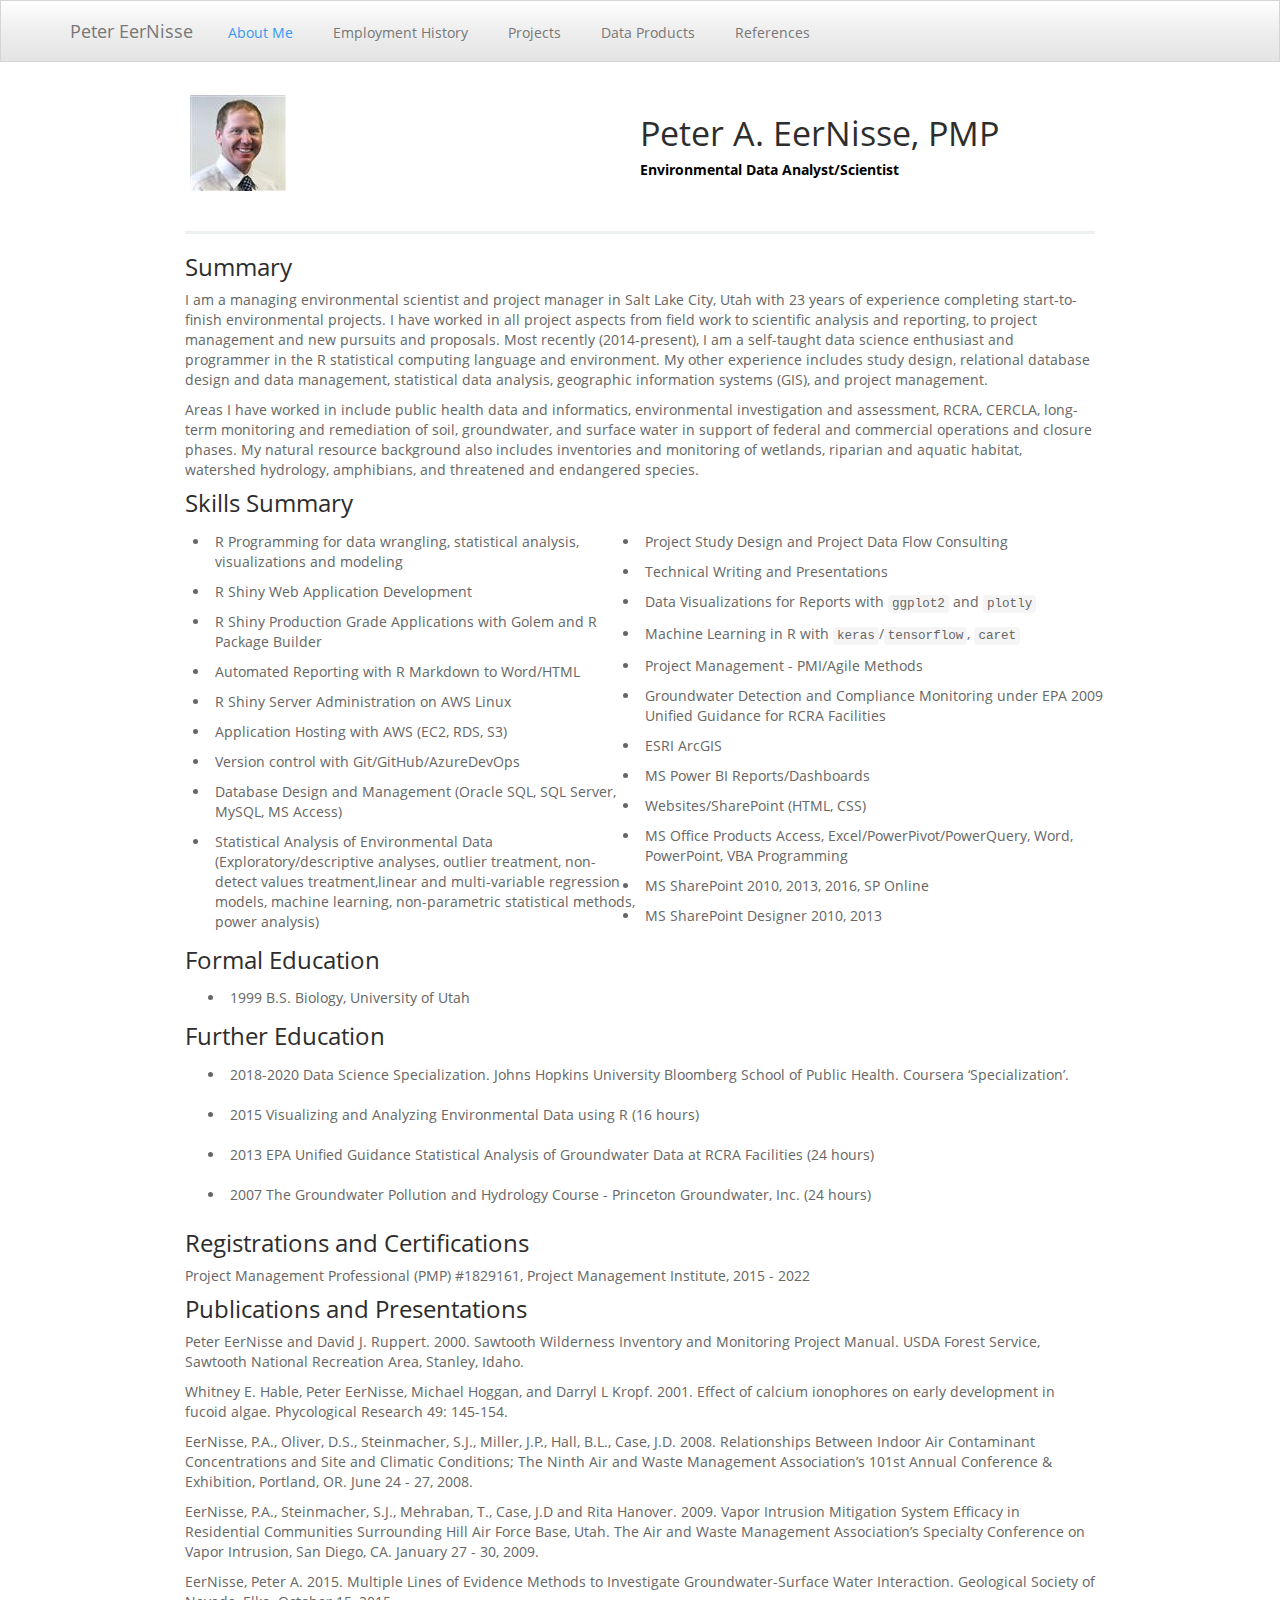
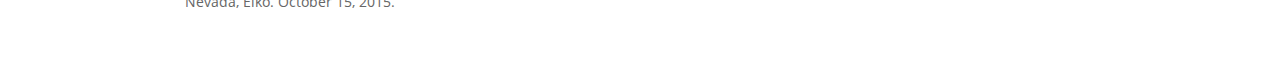
==== commit 03a9fb4c: "Build site with 2023 updates." ====
--- a/index.html
+++ b/index.html
@@ -13,8 +13,8 @@
 
 <title>index.html</title>
 
-<script src="site_libs/header-attrs-2.9/header-attrs.js"></script>
-<script src="site_libs/jquery-1.11.3/jquery.min.js"></script>
+<script src="site_libs/header-attrs-2.20/header-attrs.js"></script>
+<script src="site_libs/jquery-3.6.0/jquery-3.6.0.min.js"></script>
 <meta name="viewport" content="width=device-width, initial-scale=1" />
 <link href="site_libs/bootstrap-3.3.5/css/spacelab.min.css" rel="stylesheet" />
 <script src="site_libs/bootstrap-3.3.5/js/bootstrap.min.js"></script>
@@ -57,6 +57,7 @@
 
 
 
+
 <link rel="stylesheet" href="style.css" type="text/css" />
 
 
@@ -81,6 +82,9 @@
 }
 summary {
   display: list-item;
+}
+details > summary > p:only-child {
+  display: inline;
 }
 pre code {
   padding: 0;
@@ -138,11 +142,15 @@
     href = "index.html";
   var menuAnchor = $('a[href="' + href + '"]');
 
-  // mark it active
-  menuAnchor.tab('show');
-
-  // if it's got a parent navbar menu mark it active as well
-  menuAnchor.closest('li.dropdown').addClass('active');
+  // mark the anchor link active (and if it's in a dropdown, also mark that active)
+  var dropdown = menuAnchor.closest('li.dropdown');
+  if (window.bootstrap) { // Bootstrap 4+
+    menuAnchor.addClass('active');
+    dropdown.find('> .dropdown-toggle').addClass('active');
+  } else { // Bootstrap 3
+    menuAnchor.parent().addClass('active');
+    dropdown.addClass('active');
+  }
 
   // Navbar adjustments
   var navHeight = $(".navbar").first().height() + 15;
@@ -171,8 +179,8 @@
   border-radius: 4px;
 }
 
-.tabset-dropdown > .nav-tabs > li.active:before {
-  content: "";
+.tabset-dropdown > .nav-tabs > li.active:before, .tabset-dropdown > .nav-tabs.nav-tabs-open:before {
+  content: "\e259";
   font-family: 'Glyphicons Halflings';
   display: inline-block;
   padding: 10px;
@@ -180,16 +188,9 @@
 }
 
 .tabset-dropdown > .nav-tabs.nav-tabs-open > li.active:before {
-  content: "&#xe258;";
+  content: "\e258";
+  font-family: 'Glyphicons Halflings';
   border: none;
-}
-
-.tabset-dropdown > .nav-tabs.nav-tabs-open:before {
-  content: "";
-  font-family: 'Glyphicons Halflings';
-  display: inline-block;
-  padding: 10px;
-  border-right: 1px solid #ddd;
 }
 
 .tabset-dropdown > .nav-tabs > li.active {
@@ -233,7 +234,7 @@
 <div class="navbar navbar-default  navbar-fixed-top" role="navigation">
   <div class="container">
     <div class="navbar-header">
-      <button type="button" class="navbar-toggle collapsed" data-toggle="collapse" data-target="#navbar">
+      <button type="button" class="navbar-toggle collapsed" data-toggle="collapse" data-bs-toggle="collapse" data-target="#navbar" data-bs-target="#navbar">
         <span class="icon-bar"></span>
         <span class="icon-bar"></span>
         <span class="icon-bar"></span>
@@ -290,8 +291,23 @@
 <hr/>
 <div id="summary" class="section level3">
 <h3>Summary</h3>
-<p>I am a managing environmental scientist and project manager in Salt Lake City, Utah with 21 years of experience completing start-to-finish environmental projects. I have worked in all project aspects from field work to scientific analysis and reporting, to project management and new pursuits and proposals. Most recently (2014-present), I am a self-taught data science enthusiast and programmer in the R statistical computing language and environment. My other experience includes study design, relational database design and data management, statistical data analysis, geographic information systems (GIS), and project management.</p>
-<p>Areas I have worked in include environmental investigation and assessment, RCRA, CERCLA, long-term monitoring and remediation of soil, groundwater, and surface water in support of federal and commercial operations and closure phases. My natural resource background also includes inventories and monitoring of wetlands, riparian and aquatic habitat, watershed hydrology, amphibians, and threatened and endangered species.</p>
+<p>I am a managing environmental scientist and project manager in Salt
+Lake City, Utah with 23 years of experience completing start-to-finish
+environmental projects. I have worked in all project aspects from field
+work to scientific analysis and reporting, to project management and new
+pursuits and proposals. Most recently (2014-present), I am a self-taught
+data science enthusiast and programmer in the R statistical computing
+language and environment. My other experience includes study design,
+relational database design and data management, statistical data
+analysis, geographic information systems (GIS), and project
+management.</p>
+<p>Areas I have worked in include public health data and informatics,
+environmental investigation and assessment, RCRA, CERCLA, long-term
+monitoring and remediation of soil, groundwater, and surface water in
+support of federal and commercial operations and closure phases. My
+natural resource background also includes inventories and monitoring of
+wetlands, riparian and aquatic habitat, watershed hydrology, amphibians,
+and threatened and endangered species.</p>
 </div>
 <div id="skills-summary" class="section level3">
 <h3>Skills Summary</h3>
@@ -299,28 +315,36 @@
 <div class="column">
 <ul>
 <li>
-R Programming for data wrangling, statistical analysis, visualizations and modeling
+R Programming for data wrangling, statistical analysis, visualizations
+and modeling
 </li>
 <li>
 R Shiny Web Application Development
 </li>
 <li>
+R Shiny Production Grade Applications with Golem and R Package Builder
+</li>
+<li>
 Automated Reporting with R Markdown to Word/HTML
 </li>
 <li>
-Machine Learning in R with <code>keras</code>/<code>tensorflow</code>, <code>caret</code>
-</li>
-<li>
-R Shiny Server Administration on Linux Ubuntu
+R Shiny Server Administration on AWS Linux
+</li>
+<li>
+Application Hosting with AWS (EC2, RDS, S3)
 </li>
 <li>
 Version control with Git/GitHub/AzureDevOps
 </li>
 <li>
-Database Design and Management (Oracle SQL, SQL Server, MS Access)
-</li>
-<li>
-Statistical Analysis of Environmental Data (Exploratory/descriptive analyses, outlier treatment, non-detect values treatment,linear and multi-variable regression models, machine learning, non-parametric statistical methods, power analysis)
+Database Design and Management (Oracle SQL, SQL Server, MySQL, MS
+Access)
+</li>
+<li>
+Statistical Analysis of Environmental Data (Exploratory/descriptive
+analyses, outlier treatment, non-detect values treatment,linear and
+multi-variable regression models, machine learning, non-parametric
+statistical methods, power analysis)
 </li>
 </ul>
 </div>
@@ -332,13 +356,19 @@
 Technical Writing and Presentations
 </li>
 <li>
-Data Visualizations for Reports with <code>ggplot2</code> and <code>plotly</code>
+Data Visualizations for Reports with <code>ggplot2</code> and
+<code>plotly</code>
+</li>
+<li>
+Machine Learning in R with <code>keras</code>/<code>tensorflow</code>,
+<code>caret</code>
 </li>
 <li>
 Project Management - PMI/Agile Methods
 </li>
 <li>
-Groundwater Detection and Compliance Monitoring under EPA 2009 Unified Guidance for RCRA Facilities
+Groundwater Detection and Compliance Monitoring under EPA 2009 Unified
+Guidance for RCRA Facilities
 </li>
 <li>
 ESRI ArcGIS
@@ -350,7 +380,8 @@
 Websites/SharePoint (HTML, CSS)
 </li>
 <li>
-MS Office Products Access, Excel/PowerPivot/PowerQuery, Word, PowerPoint, VBA Programming
+MS Office Products Access, Excel/PowerPivot/PowerQuery, Word,
+PowerPoint, VBA Programming
 </li>
 <li>
 MS SharePoint 2010, 2013, 2016, SP Online
@@ -370,23 +401,42 @@
 <div id="further-education" class="section level3">
 <h3>Further Education</h3>
 <ul>
-<li><p>2018-2020 Data Science Specialization. Johns Hopkins University Bloomberg School of Public Health. Coursera ‘Specialization’.</p></li>
-<li><p>2015 Visualizing and Analyzing Environmental Data using R (16 hours)</p></li>
-<li><p>2013 EPA Unified Guidance Statistical Analysis of Groundwater Data at RCRA Facilities (24 hours)</p></li>
-<li><p>2007 The Groundwater Pollution and Hydrology Course - Princeton Groundwater, Inc. (24 hours)</p></li>
+<li><p>2018-2020 Data Science Specialization. Johns Hopkins University
+Bloomberg School of Public Health. Coursera ‘Specialization’.</p></li>
+<li><p>2015 Visualizing and Analyzing Environmental Data using R (16
+hours)</p></li>
+<li><p>2013 EPA Unified Guidance Statistical Analysis of Groundwater
+Data at RCRA Facilities (24 hours)</p></li>
+<li><p>2007 The Groundwater Pollution and Hydrology Course - Princeton
+Groundwater, Inc. (24 hours)</p></li>
 </ul>
 </div>
 <div id="registrations-and-certifications" class="section level3">
 <h3>Registrations and Certifications</h3>
-<p>Project Management Professional (PMP) #1829161, Project Management Institute, 2015 - Present</p>
+<p>Project Management Professional (PMP) #1829161, Project Management
+Institute, 2015 - 2022</p>
 </div>
 <div id="publications-and-presentations" class="section level3">
 <h3>Publications and Presentations</h3>
-<p>Peter EerNisse and David J. Ruppert. 2000. Sawtooth Wilderness Inventory and Monitoring Project Manual. USDA Forest Service, Sawtooth National Recreation Area, Stanley, Idaho.</p>
-<p>Whitney E. Hable, Peter EerNisse, Michael Hoggan, and Darryl L Kropf. 2001. Effect of calcium ionophores on early development in fucoid algae. Phycological Research 49: 145-154.</p>
-<p>EerNisse, P.A., Oliver, D.S., Steinmacher, S.J., Miller, J.P., Hall, B.L., Case, J.D. 2008. Relationships Between Indoor Air Contaminant Concentrations and Site and Climatic Conditions; The Ninth Air and Waste Management Association’s 101st Annual Conference &amp; Exhibition, Portland, OR. June 24 - 27, 2008.</p>
-<p>EerNisse, P.A., Steinmacher, S.J., Mehraban, T., Case, J.D and Rita Hanover. 2009. Vapor Intrusion Mitigation System Efficacy in Residential Communities Surrounding Hill Air Force Base, Utah. The Air and Waste Management Association’s Specialty Conference on Vapor Intrusion, San Diego, CA. January 27 - 30, 2009.</p>
-<p>EerNisse, Peter A. 2015. Multiple Lines of Evidence Methods to Investigate Groundwater-Surface Water Interaction. Geological Society of Nevada, Elko. October 15, 2015.</p>
+<p>Peter EerNisse and David J. Ruppert. 2000. Sawtooth Wilderness
+Inventory and Monitoring Project Manual. USDA Forest Service, Sawtooth
+National Recreation Area, Stanley, Idaho.</p>
+<p>Whitney E. Hable, Peter EerNisse, Michael Hoggan, and Darryl L Kropf.
+2001. Effect of calcium ionophores on early development in fucoid algae.
+Phycological Research 49: 145-154.</p>
+<p>EerNisse, P.A., Oliver, D.S., Steinmacher, S.J., Miller, J.P., Hall,
+B.L., Case, J.D. 2008. Relationships Between Indoor Air Contaminant
+Concentrations and Site and Climatic Conditions; The Ninth Air and Waste
+Management Association’s 101st Annual Conference &amp; Exhibition,
+Portland, OR. June 24 - 27, 2008.</p>
+<p>EerNisse, P.A., Steinmacher, S.J., Mehraban, T., Case, J.D and Rita
+Hanover. 2009. Vapor Intrusion Mitigation System Efficacy in Residential
+Communities Surrounding Hill Air Force Base, Utah. The Air and Waste
+Management Association’s Specialty Conference on Vapor Intrusion, San
+Diego, CA. January 27 - 30, 2009.</p>
+<p>EerNisse, Peter A. 2015. Multiple Lines of Evidence Methods to
+Investigate Groundwater-Surface Water Interaction. Geological Society of
+Nevada, Elko. October 15, 2015.</p>
 </div>
 
 
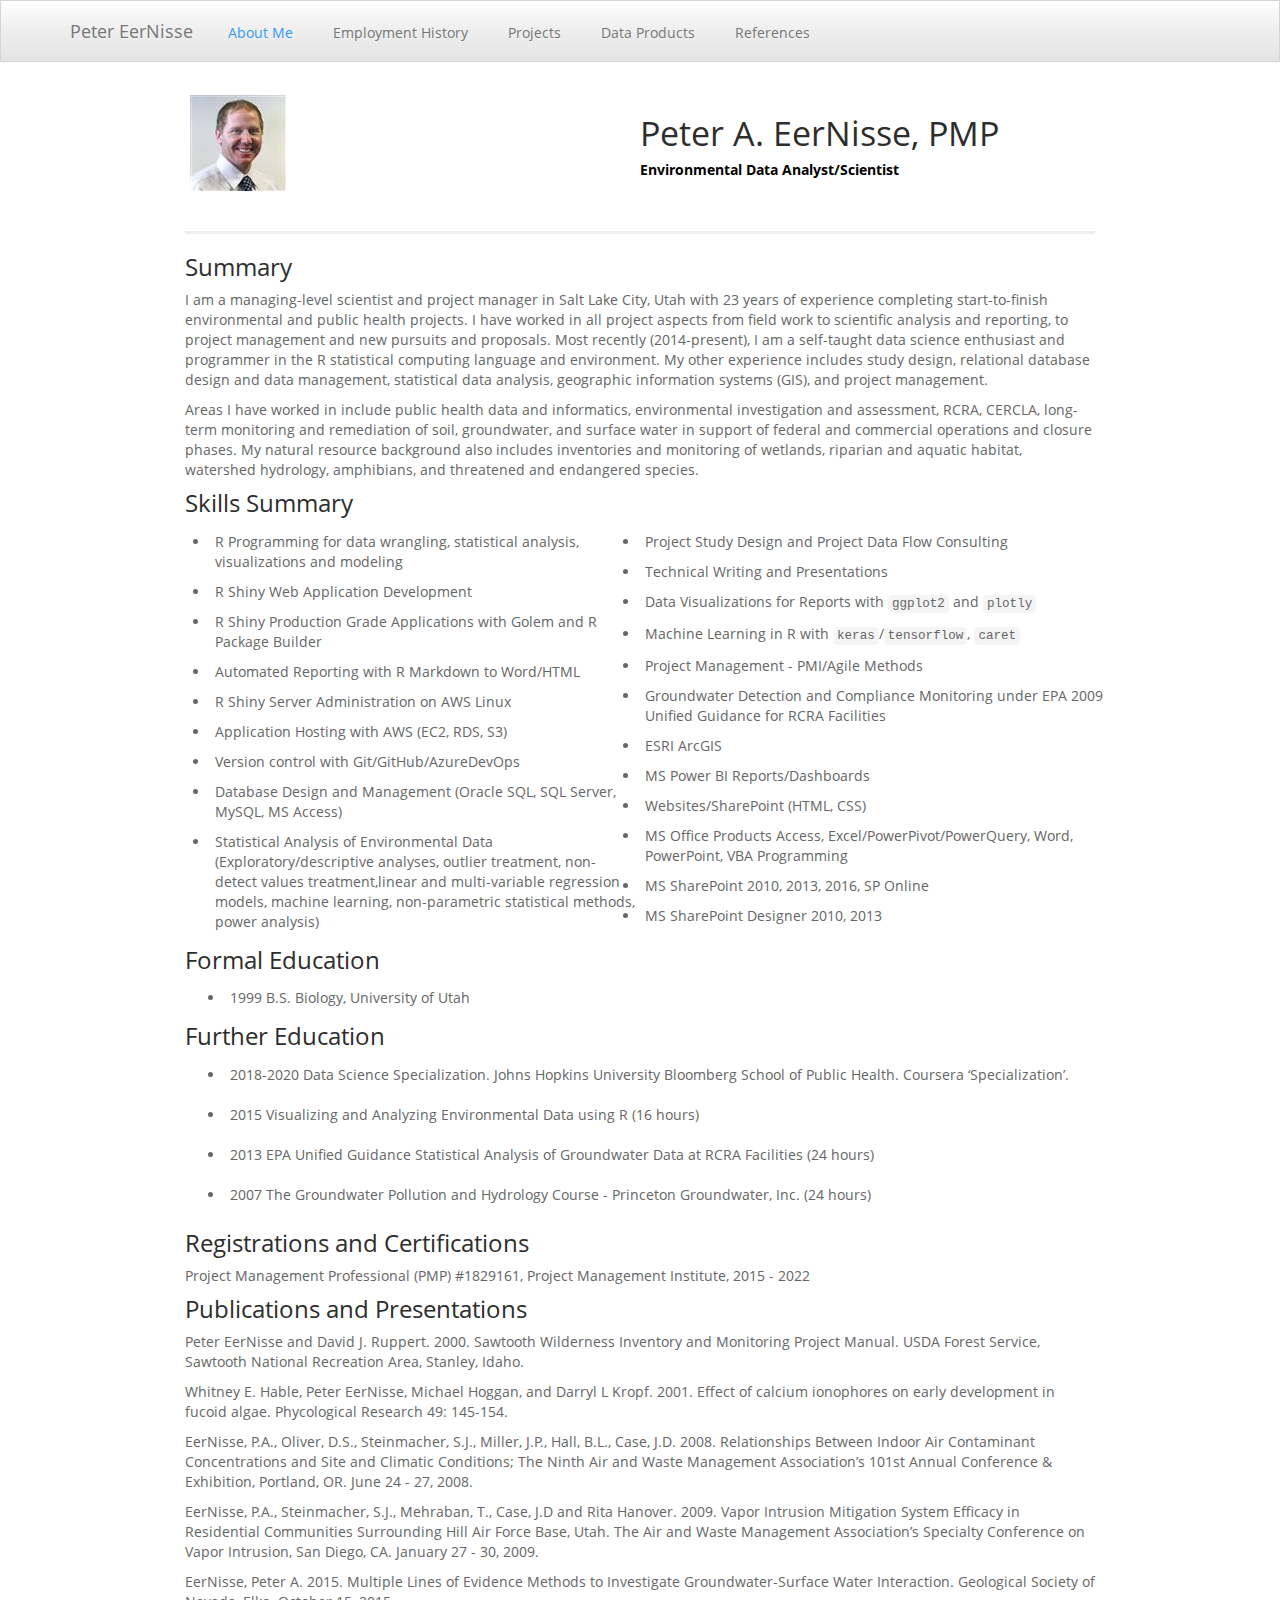
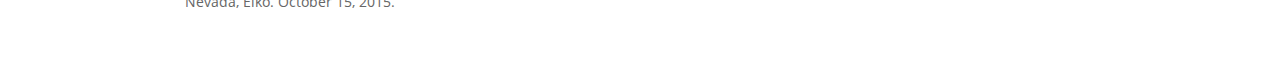
==== commit f2904787: "Updates to summary and products pages." ====
--- a/index.html
+++ b/index.html
@@ -291,16 +291,16 @@
 <hr/>
 <div id="summary" class="section level3">
 <h3>Summary</h3>
-<p>I am a managing environmental scientist and project manager in Salt
-Lake City, Utah with 23 years of experience completing start-to-finish
-environmental projects. I have worked in all project aspects from field
-work to scientific analysis and reporting, to project management and new
-pursuits and proposals. Most recently (2014-present), I am a self-taught
-data science enthusiast and programmer in the R statistical computing
-language and environment. My other experience includes study design,
-relational database design and data management, statistical data
-analysis, geographic information systems (GIS), and project
-management.</p>
+<p>I am a managing-level scientist and project manager in Salt Lake
+City, Utah with 23 years of experience completing start-to-finish
+environmental and public health projects. I have worked in all project
+aspects from field work to scientific analysis and reporting, to project
+management and new pursuits and proposals. Most recently (2014-present),
+I am a self-taught data science enthusiast and programmer in the R
+statistical computing language and environment. My other experience
+includes study design, relational database design and data management,
+statistical data analysis, geographic information systems (GIS), and
+project management.</p>
 <p>Areas I have worked in include public health data and informatics,
 environmental investigation and assessment, RCRA, CERCLA, long-term
 monitoring and remediation of soil, groundwater, and surface water in
